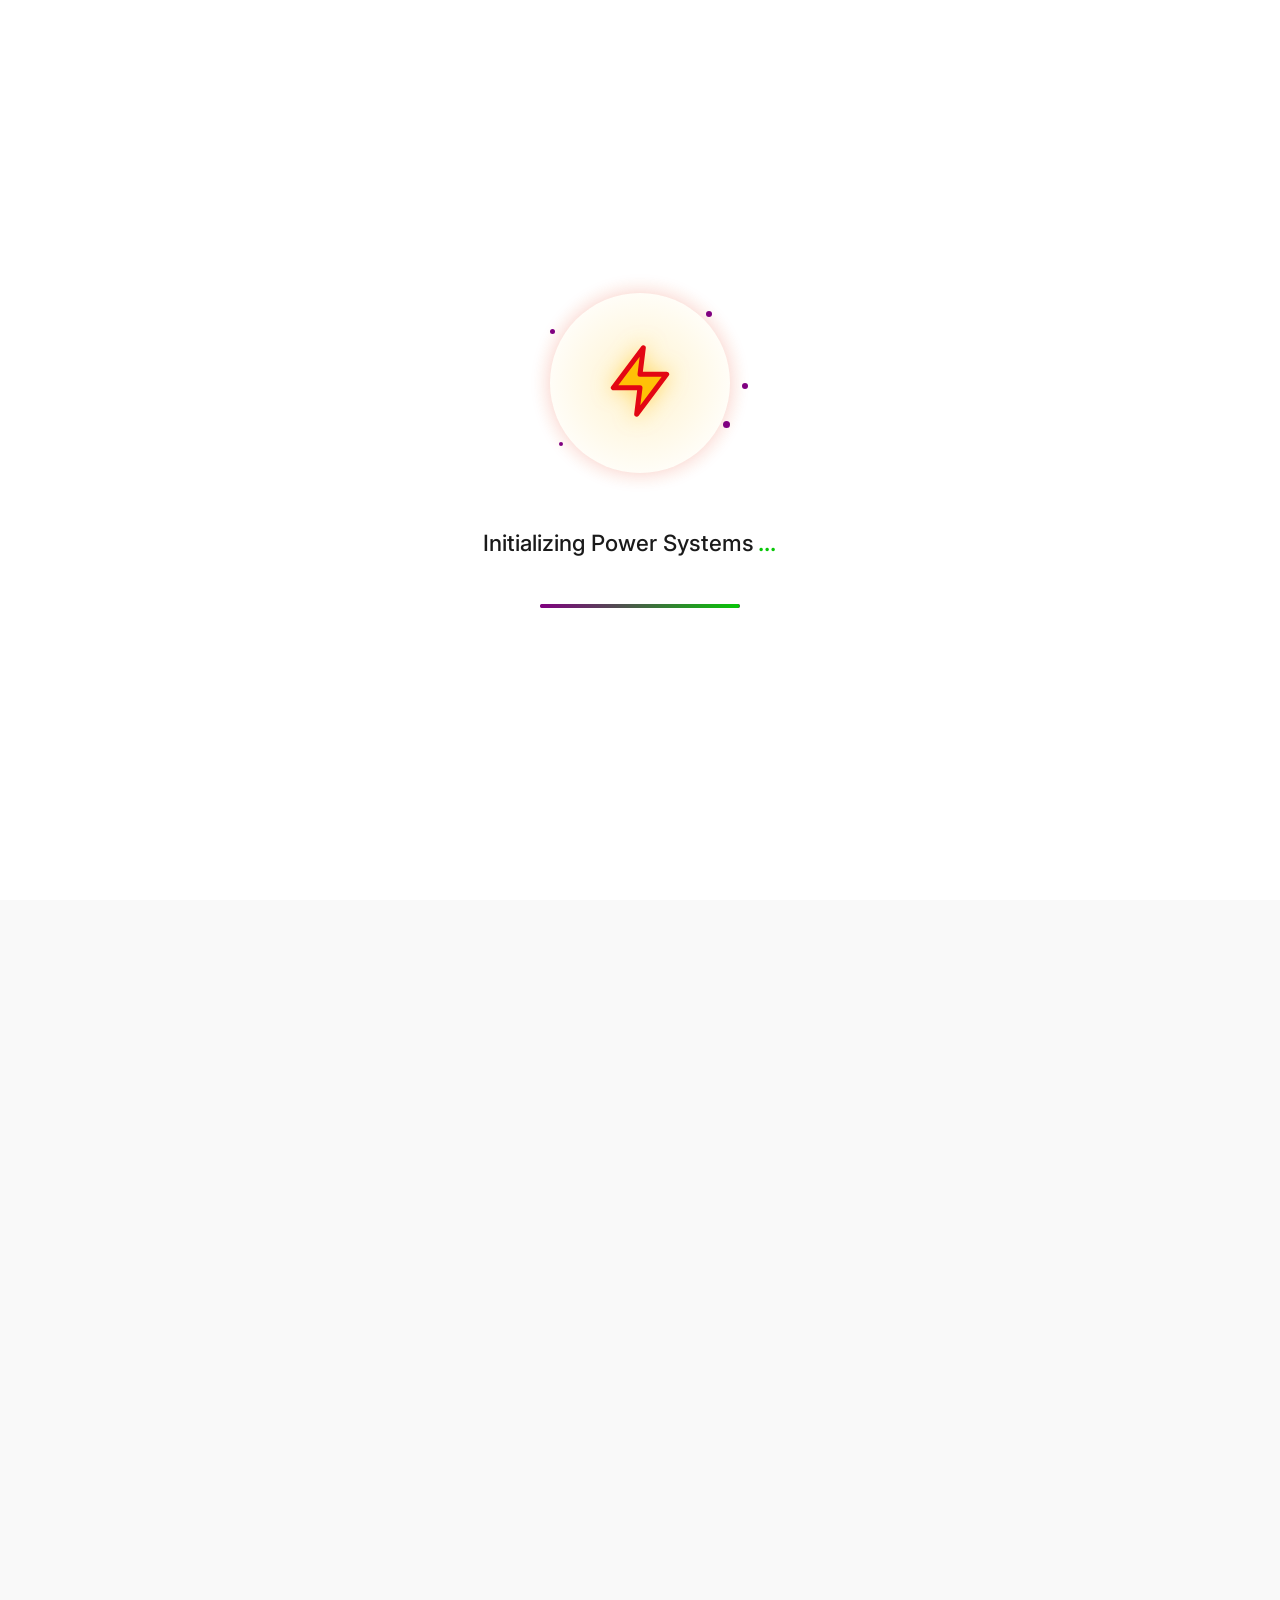
==== index.html @ 6fa242ed "Add files via upload" ====
<!DOCTYPE html>
<html lang="en">
<head>
  <meta charset="UTF-8">
  <meta name="viewport" content="width=device-width, initial-scale=1.0">
  <title>Sairam Power Tech · Advanced Navbar</title>
  <!-- Font Awesome (icons) & Google Fonts (optional but consistent) -->
  <link rel="stylesheet" href="https://cdnjs.cloudflare.com/ajax/libs/font-awesome/6.0.0-beta3/css/all.min.css">
  <link href="https://fonts.googleapis.com/css2?family=Inter:wght@400;500;600;700&display=swap" rel="stylesheet">
  <link rel="stylesheet" href="styless/navbar.css">
  <link rel="stylesheet" href="styless/hero.css">
  <link rel="stylesheet" href="styless/about.css">
  <link rel="stylesheet" href="styless/whychoose.css">
  <link rel="stylesheet" href="styless/testimonial.css">
  <link rel="stylesheet" href="styless/contact.css">
  <link rel="stylesheet" href="styless/footer.css">
</head>
<body>



    <!-- ===== PREMIUM ENERGY LOADING ANIMATION HTML ===== -->
<div class="spt-energy-loader" id="sptEnergyLoader">
  <div class="spt-loader-container">
    
    <!-- Circular Ring Animation -->
    <div class="spt-ring-container">
      <div class="spt-ring-outer"></div>
      <div class="spt-ring-inner"></div>
      <div class="spt-energy-pulse"></div>
      
      <!-- Lightning Bolt Icon -->
      <div class="spt-lightning-bolt">
        <svg width="60" height="60" viewBox="0 0 24 24" fill="none" xmlns="http://www.w3.org/2000/svg">
          <path d="M13 2L4 14H12L11 22L20 10H12L13 2Z" fill="#FFC107" stroke="#E30613" stroke-width="1.5" stroke-linejoin="round"/>
        </svg>
      </div>
      
      <!-- Energy Sparks -->
      <div class="spt-spark spt-spark-1"></div>
      <div class="spt-spark spt-spark-2"></div>
      <div class="spt-spark spt-spark-3"></div>
      <div class="spt-spark spt-spark-4"></div>
      <div class="spt-spark spt-spark-5"></div>
    </div>

    <!-- Loading Text with Dots Animation -->
    <div class="spt-loading-text">
      <span class="spt-text-static">Initializing Power Systems</span>
      <span class="spt-dots">...</span>
    </div>

    <!-- Energy Bar (Subtle) -->
    <div class="spt-energy-bar">
      <div class="spt-bar-fill"></div>
    </div>

  </div>
</div>

<!-- ===== MAIN WEBSITE CONTENT (Hidden initially) ===== -->
<div class="spt-main-content" id="sptMainContent" style="display: none;">

<style>
  /* ===== PREMIUM ENERGY LOADING ANIMATION CSS ===== */
.spt-energy-loader {
  --primary: #08c707;
  --accent: purple;
  --dark: #1A1A1A;
  --white: #FFFFFF;
  
  position: fixed;
  top: 0;
  left: 0;
  width: 100%;
  height: 100%;
  background-color: var(--white);
  z-index: 9999;
  display: flex;
  align-items: center;
  justify-content: center;
  transition: opacity 0.5s cubic-bezier(0.4, 0, 0.2, 1);
  font-family: 'Inter', 'Poppins', sans-serif;
}

.spt-energy-loader.fade-out {
  opacity: 0;
  pointer-events: none;
}

.spt-loader-container {
  display: flex;
  flex-direction: column;
  align-items: center;
  justify-content: center;
  gap: 2.5rem;
  max-width: 400px;
  padding: 2rem;
}

/* Ring Container */
.spt-ring-container {
  position: relative;
  width: 180px;
  height: 180px;
  display: flex;
  align-items: center;
  justify-content: center;
}

/* Outer Ring */
.spt-ring-outer {
  position: absolute;
  width: 100%;
  height: 100%;
  border: 4px solid transparent;
  border-top-color: var(--primary);
  border-right-color: var(--accent);
  border-radius: 50%;
  animation: sptRotate 2s linear infinite;
  box-shadow: 0 0 20px rgba(227, 6, 19, 0.2);
}

/* Inner Ring */
.spt-ring-inner {
  position: absolute;
  width: 70%;
  height: 70%;
  border: 3px solid transparent;
  border-bottom-color: var(--accent);
  border-left-color: var(--primary);
  border-radius: 50%;
  animation: sptRotateReverse 3s linear infinite;
  opacity: 0.7;
}

/* Energy Pulse */
.spt-energy-pulse {
  position: absolute;
  width: 120%;
  height: 120%;
  border-radius: 50%;
  background: radial-gradient(circle, rgba(255,193,7,0.2) 0%, transparent 70%);
  animation: sptPulse 2s ease-in-out infinite;
}

/* Lightning Bolt */
.spt-lightning-bolt {
  position: relative;
  z-index: 10;
  animation: sptGlow 1.5s ease-in-out infinite;
  filter: drop-shadow(0 0 10px rgba(255, 193, 7, 0.5));
}

.spt-lightning-bolt svg {
  width: 80px;
  height: 80px;
  animation: sptFloat 3s ease-in-out infinite;
}

/* Energy Sparks */
.spt-spark {
  position: absolute;
  width: 6px;
  height: 6px;
  background: purple;
  border-radius: 50%;
  box-shadow: purple;
  animation: sptSpark 2s ease-out infinite;
}

.spt-spark-1 {
  top: 10%;
  right: 10%;
  animation-delay: 0.2s;
}

.spt-spark-2 {
  bottom: 15%;
  left: 5%;
  animation-delay: 0.8s;
  width: 4px;
  height: 4px;
}

.spt-spark-3 {
  top: 20%;
  left: 0%;
  animation-delay: 1.2s;
  width: 5px;
  height: 5px;
}

.spt-spark-4 {
  bottom: 25%;
  right: 0%;
  animation-delay: 1.6s;
  width: 7px;
  height: 7px;
}

.spt-spark-5 {
  top: 50%;
  right: -10%;
  animation-delay: 2s;
}

/* Loading Text */
.spt-loading-text {
  font-size: 1.4rem;
  font-weight: 500;
  color: var(--dark);
  display: flex;
  align-items: center;
  gap: 4px;
  margin-top: 1rem;
}

.spt-text-static {
  color: var(--dark);
}

.spt-dots {
  display: inline-block;
  width: 40px;
  text-align: left;
  animation: sptDots 1.5s steps(4, end) infinite;
  color: var(--primary);
  font-weight: 600;
}

/* Energy Bar */
.spt-energy-bar {
  width: 200px;
  height: 4px;
  background: purple;
  border-radius: 4px;
  overflow: hidden;
  margin-top: 0.5rem;
}

.spt-bar-fill {
  width: 0%;
  height: 100%;
  background: linear-gradient(90deg, var(--accent), var(--primary));
  border-radius: 4px;
  animation: sptFillBar 3s ease-out forwards;
  box-shadow: 0 0 10px rgba(255, 193, 7, 0.5);
}

/* Animations */
@keyframes sptRotate {
  0% { transform: rotate(0deg); }
  100% { transform: rotate(360deg); }
}

@keyframes sptRotateReverse {
  0% { transform: rotate(0deg); }
  100% { transform: rotate(-360deg); }
}

@keyframes sptPulse {
  0%, 100% { 
    transform: scale(1);
    opacity: 0.3;
  }
  50% { 
    transform: scale(1.2);
    opacity: 0.6;
  }
}

@keyframes sptGlow {
  0%, 100% { 
    filter: drop-shadow(0 0 5px rgba(255, 193, 7, 0.3));
  }
  50% { 
    filter: drop-shadow(0 0 20px rgba(227, 6, 19, 0.5));
  }
}

@keyframes sptFloat {
  0%, 100% { transform: translateY(0); }
  50% { transform: translateY(-5px); }
}

@keyframes sptSpark {
  0% {
    transform: scale(0);
    opacity: 0;
  }
  50% {
    transform: scale(1.5);
    opacity: 1;
  }
  100% {
    transform: scale(2);
    opacity: 0;
  }
}

@keyframes sptDots {
  0%, 20% { content: '.'; opacity: 0.5; }
  40% { content: '..'; opacity: 0.7; }
  60%, 100% { content: '...'; opacity: 1; }
}

@keyframes sptFillBar {
  0% { width: 0%; }
  20% { width: 20%; }
  40% { width: 40%; }
  60% { width: 60%; }
  80% { width: 80%; }
  100% { width: 100%; }
}

/* Main Content */
.spt-main-content {
  opacity: 0;
  transition: opacity 0.5s ease;
}

.spt-main-content.visible {
  opacity: 1;
}

/* Responsive Design */
@media (max-width: 768px) {
  .spt-ring-container {
    width: 150px;
    height: 150px;
  }
  
  .spt-lightning-bolt svg {
    width: 60px;
    height: 60px;
  }
  
  .spt-loading-text {
    font-size: 1.2rem;
  }
  
  .spt-energy-bar {
    width: 180px;
  }
}

@media (max-width: 480px) {
  .spt-ring-container {
    width: 120px;
    height: 120px;
  }
  
  .spt-lightning-bolt svg {
    width: 50px;
    height: 50px;
  }
  
  .spt-loading-text {
    font-size: 1rem;
    flex-direction: column;
    gap: 2px;
  }
  
  .spt-energy-bar {
    width: 150px;
  }
  
  .spt-spark {
    transform: scale(0.8);
  }
}

/* Reduce motion if user prefers */
@media (prefers-reduced-motion: reduce) {
  .spt-ring-outer,
  .spt-ring-inner,
  .spt-energy-pulse,
  .spt-lightning-bolt,
  .spt-spark {
    animation: none;
  }
  
  .spt-bar-fill {
    width: 100%;
  }
}
</style>
<script>
  // ===== PREMIUM ENERGY LOADING ANIMATION JAVASCRIPT =====
(function() {
  'use strict';

  // Wait for DOM to be ready
  if (document.readyState === 'loading') {
    document.addEventListener('DOMContentLoaded', initEnergyLoader);
  } else {
    initEnergyLoader();
  }

  function initEnergyLoader() {
    const loader = document.getElementById('sptEnergyLoader');
    const mainContent = document.getElementById('sptMainContent');
    
    if (!loader || !mainContent) return;

    // Hide main content initially
    mainContent.style.display = 'block';
    mainContent.classList.remove('visible');

    // Loading duration in milliseconds
    const LOADING_DURATION = 3000; // 3 seconds

    // Animation end handler
    let loadingTimeout = setTimeout(() => {
      // Fade out loader
      loader.classList.add('fade-out');
      
      // Show main content
      mainContent.classList.add('visible');
      
      // Remove loader from DOM after animation completes
      setTimeout(() => {
        loader.style.display = 'none';
      }, 500); // Match CSS transition duration
      
    }, LOADING_DURATION);

    // Handle energy bar animation completion
    const energyBar = document.querySelector('.spt-bar-fill');
    if (energyBar) {
      energyBar.addEventListener('animationend', () => {
        // Optional: Add subtle completion effect
        const rings = document.querySelectorAll('.spt-ring-outer, .spt-ring-inner');
        rings.forEach(ring => {
          ring.style.borderColor = 'transparent';
        });
      });
    }

    // Preload any critical resources
    window.addEventListener('load', () => {
      // Ensure main content is ready
      console.log('Page fully loaded');
    });

    // Fallback for browsers that don't support animation events
    const fallbackTimer = setTimeout(() => {
      if (!loader.classList.contains('fade-out')) {
        loader.classList.add('fade-out');
        mainContent.classList.add('visible');
        setTimeout(() => {
          loader.style.display = 'none';
        }, 500);
      }
    }, LOADING_DURATION + 1000); // 4 second fallback

    // Clear fallback if animations complete normally
    setTimeout(() => {
      clearTimeout(fallbackTimer);
    }, LOADING_DURATION + 100);

    // Handle page visibility change
    document.addEventListener('visibilitychange', () => {
      if (document.hidden) {
        // Page hidden - pause animations
        loader.style.animationPlayState = 'paused';
      } else {
        // Page visible - resume animations
        loader.style.animationPlayState = 'running';
      }
    });

    // Touch device optimization
    const isTouchDevice = 'ontouchstart' in window || navigator.maxTouchPoints > 0;
    
    if (isTouchDevice) {
      // Ensure smooth performance on touch devices
      loader.style.willChange = 'opacity, transform';
      
      // Add touch event listeners for better interaction
      document.addEventListener('touchstart', () => {
        // Prevent any interference
      }, { passive: true });
    }

    // Optional: Add keyboard accessibility
    document.addEventListener('keydown', (e) => {
      // Allow escape key to skip loader (accessibility)
      if (e.key === 'Escape' && !loader.classList.contains('fade-out')) {
        clearTimeout(loadingTimeout);
        loader.classList.add('fade-out');
        mainContent.classList.add('visible');
        setTimeout(() => {
          loader.style.display = 'none';
        }, 500);
      }
    });

    // Log initialization
    console.log('Energy loader initialized with', LOADING_DURATION/1000, 'seconds duration');
  }
})();
</script>





<!-- STICKY NAVBAR (independent component) -->
<div class="navbar">
  <div class="nav-container">
    <!-- Logo -->
    <div class="logo">SAIRAM<span>POWER TECH</span>
     <img src="imagess/baba.png" alt="Sairam Power Tech Logo" class="logo-img"></div>

    <!-- Navigation links (desktop + mobile canvas) -->
    <ul class="nav-links" id="navLinks">
      <li><a href="index.html">Home</a></li>
      <li><a href="#about">About Us</a></li>
      
      <!-- Products dropdown (with icon) -->
      <li class="dropdown">
        <a href="#" id="productsToggle">
          Products <i class="fas fa-chevron-down" style="font-size:0.8rem; margin-left:5px;"></i>
        </a>
        <!-- dropdown menu -->
        <ul class="dropdown-menu" id="productsDropdown">
          <li><a href="inverter.html">Inverter</a></li>
         <li><a href="battery.html">Amaron Battery</a></li>
          <li><a href="battery.html">Exide Battery</a></li>
          <li><a href="solar.html">Solar System</a></li>
          <li><a href="ro.html">RO System</a></li>
           <li><a href="stabilizer.html">Stabilizer</a></li>
          <li><a href="watersoftner.html">Water Softner</a></li>
          <li><a href="solarwaterheater.html">Solar Water Heater</a></li>
        </ul>
      </li>

      <li><a href="#contact">Contact</a></li>
      <!-- Two Phone Numbers Container -->
<div class="nav-contact-numbers">
  <a href="tel:+917010161797" class="nav-phone">
    <i class="fas fa-phone-alt"></i> 7010161797
  </a>
  <a href="tel:+919841273780" class="nav-phone">
    <i class="fas fa-phone-alt"></i> 9841273780
  </a>
</div>
<style>
  /* Container for both phone numbers - Desktop */
.nav-contact-numbers {
  display: flex;
  align-items: center;
  gap: 12px;
  margin-left: 15px;
}

/* Individual phone number link styling */
.nav-phone {
  display: flex;
  align-items: center;
  gap: 6px;
  background: #8b5cf6;
  padding: 6px 12px;
  border-radius: 30px;
  color: white;
  text-decoration: none;
  font-size: 0.85rem;
  font-weight: 500;
  transition: all 0.3s ease;
  border: 1px solid #8b5cf6;
  white-space: nowrap;
}

.nav-phone i {
  font-size: 0.75rem;
}

.nav-phone:hover {
  background: #7c3aed;
  border-color: #7c3aed;
  transform: translateY(-2px);
  color: white;
}

/* Mobile responsive styling */
@media (max-width: 992px) {
  .nav-contact-numbers {
    display: none; /* Hide desktop version on mobile */
  }
  
  /* Mobile contact numbers - visible in hamburger menu */
  .mobile-contact-numbers {
    display: flex;
    flex-direction: column;
    gap: 12px;
    width: 100%;
    margin-top: 20px;
    margin-bottom: 10px;
    padding: 15px 20px;
    background: rgba(139, 92, 246, 0.1);
    border-radius: 12px;
  }
  
  .mobile-contact-numbers .nav-phone {
    background: #8b5cf6;
    color: white;
    justify-content: center;
    padding: 12px;
    width: 100%;
    border-radius: 40px;
    font-size: 1rem;
  }
  
  .mobile-contact-numbers .nav-phone i {
    font-size: 1rem;
  }
  
  .mobile-contact-numbers .nav-phone:hover {
    background: #7c3aed;
    transform: translateY(-2px);
  }
}

/* Optional: Adjust for very small screens */
@media (max-width: 1200px) and (min-width: 993px) {
  .nav-phone {
    padding: 5px 10px;
    font-size: 0.75rem;
  }
  
  .nav-contact-numbers {
    gap: 8px;
    margin-left: 10px;
  }
}
</style>

      <!-- optional mobile call button (hidden on desktop but visible inside mobile menu) 
           we can add it as last item for convenience, but we keep main call now separate -->
      <li class="mobile-call" style="margin-top:20px; border-bottom: none; width:100%;">
        <a href="tel:+919876543210" class="callnow-nav" style="background: var(--primary); color:white; justify-content:center; width:100%;">
          <i class="fas fa-phone-alt"></i> Call Now
        </a>
      </li>
    </ul>

    <!-- Desktop Call Now button (hidden inside mobile menu, but visible inline) -->
    <a href="tel:+919876543210" class="callnow-nav desktop-call"><i class="fas fa-phone-alt"></i> Call Now</a>

    <!-- Hamburger icon -->
    <div class="mobile-toggle" id="mobileToggle">
      <i class="fas fa-bars"></i>
    </div>
  </div>
</div>

<!-- Overlay (when mobile menu open) -->
<div class="nav-overlay" id="navOverlay"></div>






<style>
    @media (min-width: 1024px) {
  .spt-hero-container {
    margin-left: 70px;
  }
}
</style>

<!-- ===== HERO SECTION HTML (updated right side) ===== -->
<section class="spt-hero">
  <!-- floating decorative shapes behind card -->
  <div class="spt-shape spt-shape-1"></div>
  <div class="spt-shape spt-shape-2"></div>
  <div class="spt-shape spt-shape-3"></div>

  <div class="spt-hero-container">
    <!-- left content -->
    <div class="spt-hero-content">
      <h1 class="spt-hero-title">
        Reliable Power & <span class="spt-highlight">Pure Water</span> Solutions
      </h1>
      <p class="spt-hero-subtitle">
        Premium Inverters, Batteries, Solar Systems, RO Purifiers and Water Softeners with expert installation.
      </p>

      <!-- trust badges -->
      <div class="spt-trust-badges" >
        <div class="spt-badge"><span class="spt-check">✓</span> Certified Installation</div>
        <div class="spt-badge"><span class="spt-check">✓</span> Energy Efficient Systems</div>
        <div class="spt-badge"><span class="spt-check">✓</span> Trusted Local Service</div>
      </div>
      <style>
        /* ===== FIX FOR TRUST BADGES MOBILE ALIGNMENT ===== */

/* Mobile view fix */
@media (max-width: 600px) {
  .spt-trust-badges {
    display: flex;
    flex-direction: column;
    align-items: center; /* Center all badges */
    gap: 0.8rem;
    width: 100%;
    padding: 0 0.5rem;
  }
  
  .spt-badge {
    display: flex;
    align-items: center;
    justify-content: flex-center; /* Keep content left-aligned */
    gap: 0.8rem;
    width: 100%;
    font-size: 0.95rem;
    text-align: center;
    white-space: normal; /* Allow text to wrap if needed */
    line-height: 1.4;
  }
  
  .spt-check {
    display: inline-flex;
    align-items: center;
    justify-content: center;
    width: 22px;
    height: 22px;
    background: var(--accent, #FFC107);
    color: var(--dark, #1A1A1A);
    border-radius: 50%;
    font-size: 14px;
    font-weight: 700;
    flex-shrink: 0; /* Prevents icon from shrinking */
    margin-right: 0; /* Remove any default margin */
  }
}

/* Small mobile devices */
@media (max-width: 380px) {
  .spt-badge {
    font-size: 0.85rem;
    gap: 0.6rem;
  }
  
  .spt-check {
    width: 20px;
    height: 20px;
    font-size: 12px;
  }
}

/* Center alignment for tablet if needed */
@media (min-width: 601px) and (max-width: 900px) {
  .spt-trust-badges {
    justify-content: center;
  }
}
      </style>
<style>
@media (max-width:768px){
  #sptGetQuoteBtn{
    display:block;
    margin:0 auto;
  }
}
</style>
      <!-- single CTA button -->
      <button  class="spt-btn-quote" id="sptGetQuoteBtn">Get a Quote</button>
    </div>

    <!-- right side: floating product showcase card -->
    <div class="spt-product-showcase">
      <div class="spt-floating-card">
        <div class="spt-card-accent"></div>
        <h3 class="spt-card-title">Solutions We Provide</h3>
        
        <div class="spt-product-list">
          <!-- inverter -->
          <div class="spt-product-item">
            <div class="spt-item-icon"></div>
            <span class="spt-item-name">Inverter Systems</span>
          </div>
          <!-- battery -->
          <div class="spt-product-item">
            <div class="spt-item-icon"></div>
            <span class="spt-item-name">Battery Backup</span>
          </div>
          <!-- solar -->
          <div class="spt-product-item">
            <div class="spt-item-icon"></div>
            <span class="spt-item-name">Solar Power</span>
          </div>
          <!-- ro -->
          <div class="spt-product-item">
            <div class="spt-item-icon"></div>
            <span class="spt-item-name">RO Water Purifier</span>
          </div>
          <!-- softener -->
          <div class="spt-product-item">
  <div class="spt-item-icon">
   
  </div>
  <span class="spt-item-name">Water Softener</span>
</div>
        </div>
      </div>
    </div>
  </div>

  <!-- MODAL POPUP (unchanged, hidden by default) -->
  <div class="spt-modal-overlay" id="sptModalOverlay">
    <div class="spt-modal-content">
      <button class="spt-modal-close" id="sptCloseModalBtn">✕</button>
      <h3 class="spt-modal-title">Get a Quote</h3>
      <p class="spt-modal-sub">Fill details & we'll respond on WhatsApp</p>

      <form id="sptQuoteForm">
        <div class="spt-form-group">
          <label>Full Name</label>
          <input type="text" id="sptFullName" placeholder="Enter your full name">
          <div class="spt-error" id="sptNameError">Name is required</div>
        </div>

        <div class="spt-form-group">
          <label>Phone Number</label>
          <input type="tel" id="sptPhone" placeholder="10-digit mobile number">
          <div class="spt-error" id="sptPhoneError">Valid 10-digit number required</div>
        </div>

        <div class="spt-form-group">
          <label>Select Category</label>
          <select id="sptCategory">
            <option value="" selected disabled>-- Choose category --</option>
            <option value="power">Power Solutions</option>
            <option value="water">Water Solutions</option>
          </select>
        </div>

        <div class="spt-form-group" id="sptProductGroup" style="display: none;">
          <label>Select Product</label>
          <div class="spt-product-options" id="sptProductOptions"></div>
          <div class="spt-error" id="sptProductError">Please select a product</div>
        </div>

        <button type="submit" class="spt-btn-submit">Submit & WhatsApp</button>
      </form>
    </div>
  </div>
</section>




<style>
    @media (min-width: 1024px) {
  #about{
    margin-top: -50px;
  }
}
</style>

<!-- Premium About Us Section with Image and Fixed Stats -->
<section class="spt-about" id="about">
  <div class="spt-about-container">
    
    <!-- Section header -->
    <div class="spt-section-header">
      <h2 class="spt-section-title">About Sairam Power Tech</h2>
      <p class="spt-section-subtitle">Delivering reliable power backup and water purification solutions for homes and businesses.</p>
    </div>

    <!-- Two column layout -->
    <div class="spt-about-grid">
      
      <!-- LEFT COLUMN: Image panel -->
      <div class="spt-about-visual">
        <div class="spt-image-panel">
          <!-- Main image -->
          <img src="https://lh3.googleusercontent.com/gps-cs-s/AHVAweodDRBkqwmf_yaljsrScVZy1FU1zjcULuaIpmYFV0OHikuJPCNsB7DnMROg1SiTfZS-Vatkb4pOR0ZWHH_LbLBGaalL7EE9F1jhPGiYjcX6tY40u7EOg8VPYv27M2Zhtvn43JTy=s1360-w1360-h1020-rw" 
               alt="Sairam Power Tech - Solar panels and battery systems" 
               class="spt-about-image">
          
          <!-- Floating energy shapes behind image -->
          <div class="spt-energy-shape spt-shape-1"></div>
          <div class="spt-energy-shape spt-shape-2"></div>
          <div class="spt-energy-shape spt-shape-3"></div>
          
          <!-- Gradient overlay for depth -->
          <div class="spt-visual-gradient"></div>
        </div>
      </div>
      
      <!-- RIGHT COLUMN: Content -->
      <div class="spt-about-content">
        <span class="spt-about-label">Who We Are</span>
        <h3 class="spt-about-heading">Reliable Energy & Water Solutions Experts</h3>
        <p class="spt-about-description">
          Sairam Power Tech is dedicated to providing reliable power backup and water purification solutions for modern homes and businesses. With expertise in inverter systems, batteries, solar energy, and advanced water treatment solutions, we help customers achieve energy efficiency and safe water access.
        </p>
        
        <!-- Achievement stats cards with yellow border -->
        <div class="spt-stats-grid">
          
          <!-- Stat 1: Years Experience -->
          <div class="spt-stat-card">
            <div class="spt-stat-icon"></div>
            <div class="spt-stat-content">
              <div class="spt-stat-number" data-target="10">0</div>
              <div class="spt-stat-label">Years Experience</div>
            </div>
          </div>
          
          <!-- Stat 2: Installations -->
          <div class="spt-stat-card">
            <div class="spt-stat-icon"></div>
            <div class="spt-stat-content">
              <div class="spt-stat-number" data-target="500">0</div>
              <div class="spt-stat-label">Installations</div>
            </div>
          </div>
          
          <!-- Stat 3: Happy Customers -->
          <div class="spt-stat-card">
            <div class="spt-stat-icon"></div>
            <div class="spt-stat-content">
              <div class="spt-stat-number" data-target="300">0</div>
              <div class="spt-stat-label">Happy Customers</div>
            </div>
          </div>
          
          <!-- Stat 4: 24/7 Support -->
          <div class="spt-stat-card">
            <div class="spt-stat-icon"></div>
            <div class="spt-stat-content">
              <div class="spt-stat-number" data-target="247">24/7</div>
              <div class="spt-stat-label">Support</div>
            </div>
          </div>
          
        </div>
      </div>
    </div>
  </div>
</section>


<style>
    @media (min-width: 1024px) {
  #whychoose{
    margin-top: -60px;
  }
}
</style>
<!-- Premium Why Choose Us Section -->
<section class="spt-why-choose" id="whychoose">
  <div class="spt-why-container">
    
    <!-- Section header -->
    <div class="spt-why-header">
      <h2 class="spt-why-title">Why Choose Sairam Power Tech</h2>
      <p class="spt-why-subtitle">Reliable power backup and water purification solutions delivered with professional service and trusted expertise.</p>
    </div>

    <!-- Features grid -->
    <div class="spt-features-grid">
      
      <!-- Feature 1: Certified Technicians -->
      <div class="spt-feature-card">
        <div class="spt-card-accent"></div>
        <div class="spt-icon-wrapper">
          <img src="imagess/certified.png" 
               alt="Certified Technicians" 
               class="spt-feature-img">
        </div>
        <h3 class="spt-feature-title">Certified Technicians</h3>
        <p class="spt-feature-desc">Professional installation and expert support from trained technicians.</p>
      </div>

      <!-- Feature 2: High Quality Products -->
      <div class="spt-feature-card">
        <div class="spt-card-accent"></div>
        <div class="spt-icon-wrapper">
          <img src="imagess/high quality.png" 
               alt="High Quality Products" 
               class="spt-feature-img">
        </div>
        <h3 class="spt-feature-title">High Quality Products</h3>
        <p class="spt-feature-desc">We provide trusted and durable inverter, battery, and water purification systems.</p>
      </div>

      <!-- Feature 3: Affordable Pricing -->
      <div class="spt-feature-card">
        <div class="spt-card-accent"></div>
        <div class="spt-icon-wrapper">
          <img src="imagess/affordable.png" 
               alt="Affordable Pricing" 
               class="spt-feature-img">
        </div>
        <h3 class="spt-feature-title">Affordable Pricing</h3>
        <p class="spt-feature-desc">Cost-effective solutions designed for homes and businesses.</p>
      </div>

      <!-- Feature 4: Quick Installation -->
      <div class="spt-feature-card">
        <div class="spt-card-accent"></div>
        <div class="spt-icon-wrapper">
          <img src="imagess/quick.png" 
               alt="Quick Installation" 
               class="spt-feature-img">
        </div>
        <h3 class="spt-feature-title">Quick Installation</h3>
        <p class="spt-feature-desc">Fast and reliable installation with minimal downtime.</p>
      </div>

      <!-- Feature 5: Energy Efficient Systems -->
      <div class="spt-feature-card">
        <div class="spt-card-accent"></div>
        <div class="spt-icon-wrapper">
          <img src="https://cdn-icons-png.flaticon.com/512/2135/2135866.png" 
               alt="Energy Efficient Systems" 
               class="spt-feature-img">
        </div>
        <h3 class="spt-feature-title">Energy Efficient Systems</h3>
        <p class="spt-feature-desc">Smart energy solutions that reduce electricity consumption.</p>
      </div>

      <!-- Feature 6: Reliable After-Sales Support -->
      <div class="spt-feature-card">
        <div class="spt-card-accent"></div>
        <div class="spt-icon-wrapper">
          <img src="imagess/technical-support.png" 
               alt="Reliable After-Sales Support" 
               class="spt-feature-img">
              
        </div>
        <h3 class="spt-feature-title">Reliable After-Sales Support</h3>
        <p class="spt-feature-desc">Dedicated customer service and maintenance support.</p>
      </div>

    </div>
  </div>
</section>


<style>
    @media (min-width: 1024px) {
  #testimonial{
    margin-top: -80px;
  }
}
</style>

<!-- Premium Testimonial Section with Carousel -->
<section class="spt-testimonials"  id="testimonial">
  <div class="spt-testimonials-container">
    
    <!-- Section header -->
    <div class="spt-testimonials-header">
      <h2 class="spt-testimonials-title">Customer Testimonials</h2>
      <p class="spt-testimonials-subtitle">See what our happy customers say about our power and water solutions.</p>
    </div>

    <!-- Testimonial Carousel -->
    <div class="spt-carousel-container">
      <!-- Carousel track -->
      <div class="spt-carousel-track" id="testimonialTrack">
        
        <!-- Testimonial 1 -->
        <div class="spt-testimonial-card">
          <div class="spt-quote-icon">❝</div>
          <div class="spt-customer-profile">
            <div class="spt-customer-image" style="background-image: url('https://randomuser.me/api/portraits/men/32.jpg');"></div>
            <div class="spt-customer-info">
              <h4 class="spt-customer-name">Ravi Kumar</h4>
              <div class="spt-rating">
                <span class="spt-star">★</span>
                <span class="spt-star">★</span>
                <span class="spt-star">★</span>
                <span class="spt-star">★</span>
                <span class="spt-star">★</span>
              </div>
            </div>
          </div>
          <p class="spt-testimonial-text">"Excellent service. Installed inverter system quickly and professionally. Very happy with the support team."</p>
        </div>

        <!-- Testimonial 2 -->
        <div class="spt-testimonial-card">
          <div class="spt-quote-icon">❝</div>
          <div class="spt-customer-profile">
            <div class="spt-customer-image" style="background-image: url('https://randomuser.me/api/portraits/women/44.jpg');"></div>
            <div class="spt-customer-info">
              <h4 class="spt-customer-name">Priya Sharma</h4>
              <div class="spt-rating">
                <span class="spt-star">★</span>
                <span class="spt-star">★</span>
                <span class="spt-star">★</span>
                <span class="spt-star">★</span>
                <span class="spt-star">★</span>
              </div>
            </div>
          </div>
          <p class="spt-testimonial-text">"Very reliable solar installation and great customer support. My electricity bills have reduced significantly."</p>
        </div>

        <!-- Testimonial 3 -->
        <div class="spt-testimonial-card">
          <div class="spt-quote-icon">❝</div>
          <div class="spt-customer-profile">
            <div class="spt-customer-image" style="background-image: url('https://randomuser.me/api/portraits/men/75.jpg');"></div>
            <div class="spt-customer-info">
              <h4 class="spt-customer-name">Arun Prakash</h4>
              <div class="spt-rating">
                <span class="spt-star">★</span>
                <span class="spt-star">★</span>
                <span class="spt-star">★</span>
                <span class="spt-star">★</span>
                <span class="spt-star">★</span>
              </div>
            </div>
          </div>
          <p class="spt-testimonial-text">"High-quality RO system and smooth installation experience. The water tastes amazing and customer service is top notch."</p>
        </div>

        <!-- Testimonial 4 -->
        <div class="spt-testimonial-card">
          <div class="spt-quote-icon">❝</div>
          <div class="spt-customer-profile">
            <div class="spt-customer-image" style="background-image: url('https://randomuser.me/api/portraits/women/68.jpg');"></div>
            <div class="spt-customer-info">
              <h4 class="spt-customer-name">Meena Lakshmi</h4>
              <div class="spt-rating">
                <span class="spt-star">★</span>
                <span class="spt-star">★</span>
                <span class="spt-star">★</span>
                <span class="spt-star">★</span>
                <span class="spt-star">★</span>
              </div>
            </div>
          </div>
          <p class="spt-testimonial-text">"Professional technicians and affordable pricing. They installed our water softener and the difference is noticeable immediately."</p>
        </div>

        <!-- Testimonial 5 -->
        <div class="spt-testimonial-card">
          <div class="spt-quote-icon">❝</div>
          <div class="spt-customer-profile">
            <div class="spt-customer-image" style="background-image: url('https://randomuser.me/api/portraits/men/22.jpg');"></div>
            <div class="spt-customer-info">
              <h4 class="spt-customer-name">Karthik R</h4>
              <div class="spt-rating">
                <span class="spt-star">★</span>
                <span class="spt-star">★</span>
                <span class="spt-star">★</span>
                <span class="spt-star">★</span>
                <span class="spt-star">★</span>
              </div>
            </div>
          </div>
          <p class="spt-testimonial-text">"Highly recommended for inverter and battery solutions. They provided the perfect backup solution for my home office."</p>
        </div>
      </div>

      <!-- Navigation Arrows -->
      <button class="spt-carousel-arrow spt-arrow-left" id="prevArrow">
        <svg width="24" height="24" viewBox="0 0 24 24" fill="none" stroke="currentColor" stroke-width="2">
          <path d="M15 18l-6-6 6-6" stroke-linecap="round"/>
        </svg>
      </button>
      <button class="spt-carousel-arrow spt-arrow-right" id="nextArrow">
        <svg width="24" height="24" viewBox="0 0 24 24" fill="none" stroke="currentColor" stroke-width="2">
          <path d="M9 18l6-6-6-6" stroke-linecap="round"/>
        </svg>
      </button>

      <!-- Dot Indicators -->
      <div class="spt-carousel-dots" id="carouselDots">
        <span class="spt-dot active" data-index="0"></span>
        <span class="spt-dot" data-index="1"></span>
        <span class="spt-dot" data-index="2"></span>
        <span class="spt-dot" data-index="3"></span>
        <span class="spt-dot" data-index="4"></span>
      </div>
    </div>
  </div>
</section>




<style>
  /* ===== PREMIUM TESTIMONIAL CAROUSEL CSS ===== */
.spt-testimonials {
  --primary: #8A2BE2; /* changed from red to purple */
  --accent: #08c707; /* changed from yellow to green */
  --dark: #1A1A1A;
  --white: #FFFFFF;
  --light-bg: #F7F7F7;
  --shadow: 0 15px 35px -8px rgba(0, 0, 0, 0.08);
  --shadow-hover: 0 25px 45px -12px rgba(138, 43, 226, 0.12);
  --transition: all 0.4s cubic-bezier(0.4, 0, 0.2, 1);
  
  background-color: var(--light-bg);
  padding: 5rem 1.5rem;
  font-family: 'Inter', 'Poppins', sans-serif;
  overflow: hidden;
  position: relative;
}

.spt-testimonials-container {
  max-width: 1280px;
  margin: 0 auto;
}

/* Section header */
.spt-testimonials-header {
  text-align: center;
  margin-bottom: 3rem;
}

.spt-testimonials-title {
  font-size: clamp(2rem, 4vw, 2.8rem);
  font-weight: 700;
  color: var(--dark);
  margin-bottom: 1rem;
  line-height: 1.2;
  position: relative;
  display: inline-block;
}

.spt-testimonials-title::after {
  content: '';
  position: absolute;
  bottom: -10px;
  left: 50%;
  transform: translateX(-50%);
  width: 80px;
  height: 4px;
  background: var(--primary);
  border-radius: 4px;
}

.spt-testimonials-subtitle {
  font-size: 1.1rem;
  color: #4a5568;
  max-width: 600px;
  margin: 1.2rem auto 0;
  line-height: 1.6;
}

/* Carousel wrapper */
.spt-carousel-wrapper {
  position: relative;
  max-width: 1200px;
  margin: 0 auto;
}

/* Carousel container */
.spt-carousel-container {
  position: relative;
  overflow: hidden;
  padding: 1rem 0 2rem;
  margin: 0 -0.5rem;
}

/* Carousel track */
.spt-carousel-track {
  display: flex;
  transition: transform 0.5s ease-in-out;
  gap: 1.5rem;
  padding: 0 0.5rem;
}

/* Testimonial card */
.spt-testimonial-card {
  flex: 0 0 calc((100% - 3rem) / 3);
  background: var(--white);
  border-radius: 28px;
  padding: 2rem 1.5rem;
  box-shadow: var(--shadow);
  transition: var(--transition);
  position: relative;
  border: 1px solid rgba(0, 0, 0, 0.02);
  opacity: 0;
  transform: translateY(20px);
  animation: sptCardFadeIn 0.6s ease-out forwards;
}

.spt-testimonial-card:hover {
  transform: translateY(-5px);
  box-shadow: var(--shadow-hover);
}

/* Card animation delays */
.spt-testimonial-card:nth-child(1) { animation-delay: 0.1s; }
.spt-testimonial-card:nth-child(2) { animation-delay: 0.2s; }
.spt-testimonial-card:nth-child(3) { animation-delay: 0.3s; }
.spt-testimonial-card:nth-child(4) { animation-delay: 0.4s; }
.spt-testimonial-card:nth-child(5) { animation-delay: 0.5s; }
.spt-testimonial-card:nth-child(6) { animation-delay: 0.6s; }

/* Quote icon */
.spt-quote-icon {
  font-size: 4rem;
  line-height: 1;
  color: var(--accent);
  opacity: 0.2;
  margin-bottom: 0.5rem;
  font-family: serif;
  font-weight: 700;
}

/* Customer profile */
.spt-customer-profile {
  display: flex;
  align-items: center;
  gap: 1rem;
  margin-bottom: 1rem;
}

.spt-customer-avatar {
  width: 60px;
  height: 60px;
  border-radius: 50%;
  overflow: hidden;
  border: 3px solid var(--accent);
  transition: var(--transition);
  flex-shrink: 0;
}

.spt-customer-avatar img {
  width: 100%;
  height: 100%;
  object-fit: cover;
}

.spt-testimonial-card:hover .spt-customer-avatar {
  border-color: var(--primary);
  transform: scale(1.05);
}

.spt-customer-info {
  flex: 1;
}

.spt-customer-name {
  font-size: 1.2rem;
  font-weight: 700;
  color: var(--dark);
  margin-bottom: 0.3rem;
}

/* Rating stars */
.spt-rating {
  display: flex;
  gap: 2px;
}

.spt-star {
  color: #ddd;
  font-size: 1.1rem;
  transition: var(--transition);
}

/* All stars get accent color */
.spt-star {
  color: var(--accent);
}

/* Testimonial text */
.spt-testimonial-text {
  font-size: 0.95rem;
  color: #4a5568;
  line-height: 1.7;
  margin: 0;
  font-style: italic;
}

/* Navigation arrows */
.spt-carousel-arrow {
  position: absolute;
  top: 50%;
  transform: translateY(-50%);
  width: 44px;
  height: 44px;
  border-radius: 50%;
  background: var(--white);
  border: none;
  box-shadow: 0 5px 15px rgba(0, 0, 0, 0.1);
  cursor: pointer;
  display: flex;
  align-items: center;
  justify-content: center;
  transition: var(--transition);
  z-index: 10;
  color: var(--dark);
}

.spt-carousel-arrow:hover {
  background: var(--primary);
  color: white;
  transform: translateY(-50%) scale(1.1);
  box-shadow: 0 8px 20px rgba(138, 43, 226, 0.3);
}

.spt-arrow-left {
  left: -10px;
}

.spt-arrow-right {
  right: -10px;
}

/* Dot indicators */
.spt-carousel-dots {
  display: flex;
  justify-content: center;
  gap: 10px;
  margin-top: 1.5rem;
}

.spt-dot {
  width: 12px;
  height: 12px;
  border-radius: 50%;
  background: #ccc;
  cursor: pointer;
  transition: var(--transition);
}

.spt-dot.active {
  background: var(--primary);
  transform: scale(1.3);
  width: 24px;
  border-radius: 20px;
}

.spt-dot:hover {
  background: var(--accent);
}

/* Animation */
@keyframes sptCardFadeIn {
  to {
    opacity: 1;
    transform: translateY(0);
  }
}

/* Responsive */

/* Desktop - slight reduction */
@media (min-width: 993px) and (max-width: 1200px) {
  .spt-testimonials {
    padding: 4rem 1.5rem;
  }
  
  .spt-testimonials-header {
    margin-bottom: 2.5rem;
  }
}

/* Tablet: 2 cards visible */
@media (max-width: 992px) {
  .spt-testimonials {
    padding: 4rem 1.2rem;
  }
  
  .spt-testimonials-header {
    margin-bottom: 2.5rem;
  }
  
  .spt-testimonial-card {
    flex: 0 0 calc((100% - 1.5rem) / 2);
  }
  
  .spt-carousel-arrow {
    width: 40px;
    height: 40px;
  }
  
  .spt-arrow-left {
    left: -5px;
  }
  
  .spt-arrow-right {
    right: -5px;
  }
  
  .spt-testimonials-title {
    font-size: 2.2rem;
  }
}

/* Mobile: 1 card visible */
@media (max-width: 768px) {
  .spt-testimonials {
    padding: 3rem 1rem;
  }
  
  .spt-testimonials-title {
    font-size: 2rem;
  }
  
  .spt-testimonials-title::after {
    width: 60px;
    height: 3px;
    bottom: -8px;
  }
  
  .spt-testimonials-subtitle {
    font-size: 1rem;
    padding: 0 1rem;
    margin-top: 1rem;
  }
  
  .spt-testimonial-card {
    flex: 0 0 100%;
    padding: 1.8rem 1.2rem;
  }
  
  .spt-carousel-arrow {
    width: 36px;
    height: 36px;
    background: rgba(255, 255, 255, 0.9);
  }
  
  .spt-arrow-left {
    left: 0;
  }
  
  .spt-arrow-right {
    right: 0;
  }
  
  .spt-customer-name {
    font-size: 1.1rem;
  }
  
  .spt-testimonial-text {
    font-size: 0.9rem;
  }
}

/* Small Mobile */
@media (max-width: 480px) {
  .spt-testimonials {
    padding: 2.5rem 0.8rem;
  }
  
  .spt-testimonials-title {
    font-size: 1.8rem;
  }
  
  .spt-testimonials-subtitle {
    font-size: 0.95rem;
  }
  
  .spt-testimonial-card {
    padding: 1.5rem 1rem;
    border-radius: 24px;
  }
  
  .spt-quote-icon {
    font-size: 3rem;
  }
  
  .spt-customer-avatar {
    width: 50px;
    height: 50px;
    border-width: 2px;
  }
  
  .spt-customer-name {
    font-size: 1rem;
  }
  
  .spt-star {
    font-size: 1rem;
  }
  
  .spt-testimonial-text {
    font-size: 0.85rem;
    line-height: 1.6;
  }
  
  .spt-carousel-arrow {
    width: 32px;
    height: 32px;
  }
  
  .spt-carousel-arrow svg {
    width: 18px;
    height: 18px;
  }
  
  .spt-carousel-dots {
    margin-top: 1rem;
  }
  
  .spt-dot.active {
    width: 20px;
  }
}

/* Very Small Mobile */
@media (max-width: 360px) {
  .spt-testimonials-title {
    font-size: 1.6rem;
  }
  
  .spt-customer-profile {
    gap: 0.8rem;
  }
  
  .spt-customer-avatar {
    width: 45px;
    height: 45px;
  }
  
  .spt-testimonial-text {
    font-size: 0.8rem;
  }
}

/* Touch device optimizations */
@media (hover: hover) {
  .spt-testimonial-card:hover {
    transform: translateY(-5px);
  }
}
</style>
<script>
(function() {
  'use strict';

  if (document.readyState === 'loading') {
    document.addEventListener('DOMContentLoaded', initTestimonialCarousel);
  } else {
    initTestimonialCarousel();
  }

  function initTestimonialCarousel() {
    const track = document.getElementById('testimonialTrack');
    const prevArrow = document.getElementById('prevArrow');
    const nextArrow = document.getElementById('nextArrow');
    const dots = document.querySelectorAll('.spt-dot');
    const originalCards = Array.from(document.querySelectorAll('.spt-testimonial-card'));
    
    if (!track || !originalCards.length) return;

    let cardsPerView = getCardsPerView();
    let currentIndex = cardsPerView; // Start at the first real card (after clones)
    let isTransitioning = false;
    let autoScrollInterval;

    // 1. CLONING LOGIC for Infinite Loop
    const lastClones = originalCards.slice(-cardsPerView).map(card => card.cloneNode(true));
    const firstClones = originalCards.slice(0, cardsPerView).map(card => card.cloneNode(true));

    // Add clones to DOM
    lastClones.reverse().forEach(clone => track.insertBefore(clone, track.firstChild));
    firstClones.forEach(clone => track.appendChild(clone));

    const allCards = Array.from(track.querySelectorAll('.spt-testimonial-card'));

    function getCardsPerView() {
      if (window.innerWidth <= 768) return 1;
      if (window.innerWidth <= 992) return 2;
      return 3;
    }

    function getCardWidth() {
      const cardStyle = window.getComputedStyle(allCards[0]);
      const gap = parseInt(cardStyle.marginRight) || 24; 
      return allCards[0].offsetWidth + gap;
    }

    function updateCarousel(animate = true) {
      const cardWidth = getCardWidth();
      track.style.transition = animate ? 'transform 0.5s ease-in-out' : 'none';
      track.style.transform = `translateX(-${currentIndex * cardWidth}px)`;
      updateDots();
    }

    function updateDots() {
      if (!dots.length) return;
      // Adjust index for dots since we have clones at the start
      let dotIndex = currentIndex - cardsPerView;
      if (dotIndex >= originalCards.length) dotIndex = 0;
      if (dotIndex < 0) dotIndex = originalCards.length - 1;

      dots.forEach((dot, i) => {
        dot.classList.toggle('active', i === dotIndex);
      });
    }

    // Handle the "Infinite" jump
    track.addEventListener('transitionend', () => {
      isTransitioning = false;
      
      // If we are on the end clones, jump to real first card
      if (currentIndex >= allCards.length - cardsPerView) {
        currentIndex = cardsPerView;
        updateCarousel(false);
      }
      // If we are on the start clones, jump to real last card
      if (currentIndex < cardsPerView) {
        currentIndex = allCards.length - (cardsPerView * 2) + (currentIndex);
        updateCarousel(false);
      }
    });

    function nextSlide() {
      if (isTransitioning) return;
      isTransitioning = true;
      currentIndex++;
      updateCarousel(true);
    }

    function prevSlide() {
      if (isTransitioning) return;
      isTransitioning = true;
      currentIndex--;
      updateCarousel(true);
    }

    // Event Listeners
    if(nextArrow) nextArrow.addEventListener('click', (e) => {
      e.preventDefault();
      nextSlide();
      resetAutoScroll();
    });

    if(prevArrow) prevArrow.addEventListener('click', (e) => {
      e.preventDefault();
      prevSlide();
      resetAutoScroll();
    });

    dots.forEach((dot, i) => {
      dot.addEventListener('click', () => {
        if (isTransitioning) return;
        currentIndex = i + cardsPerView;
        updateCarousel(true);
        resetAutoScroll();
      });
    });

    function startAutoScroll() {
      autoScrollInterval = setInterval(nextSlide, 3000);
    }

    function resetAutoScroll() {
      clearInterval(autoScrollInterval);
      startAutoScroll();
    }

    // Initial Position
    updateCarousel(false);
    startAutoScroll();

    // Resize handling
    window.addEventListener('resize', () => {
      const newCardsPerView = getCardsPerView();
      if (newCardsPerView !== cardsPerView) {
          location.reload(); // Re-calculating clones on resize is safest via reload
      }
      updateCarousel(false);
    });
  }
})();
</script>



<style>
    @media (min-width: 1024px) {
  #contact{
    margin-top: -80px;
  }
}
</style>
<!-- NEW SIMPLE CONTACT FORM WITH ALTERNATE CONTACT INFO -->
<section class="spt-contact" id="contact">
  <div class="spt-contact-container">
    
    <div class="spt-contact-header">
      <h2 class="spt-contact-title">Contact Us</h2>
      <p class="spt-contact-subtitle">Get in touch with us for reliable power backup and water purification solutions.</p>
    </div>

    <div class="spt-contact-grid">
      
      <!-- LEFT SIDE: Map -->
      <div class="spt-map-wrapper">
        <div class="spt-map-container" id="sptMapContainer">
          <iframe 
            src="https://www.google.com/maps/embed?pb=!1m18!1m12!1m3!1d3887.976534584172!2d80.133958!3d12.979210999999999!2m3!1f0!2f0!3f0!3m2!1i1024!2i768!4f13.1!3m3!1m2!1s0x3a52607e9018742f%3A0x40e6d6238577d40b!2sSAIRAM%20POWER%20TECH%20(Inverter%20Battery%20Store)!5e0!3m2!1sen!2sin!4v1741876500000!5m2!1sen!2sin" 
            style="border:0;" 
            allowfullscreen="" 
            loading="lazy" 
            title="Sairam Power Tech"
            class="spt-map-iframe"></iframe>
          <div class="spt-map-overlay">
            <span class="spt-map-directions">Click to get directions</span>
          </div>
        </div>
      </div>
      
      <!-- RIGHT SIDE: Form with Alternative Contact -->
      <div class="spt-form-card">
        <h3 class="spt-form-title">Send us a Message</h3>
        <p class="spt-form-subtitle">We'll respond within 24 hours</p>
        
        <form id="newSimpleForm" onsubmit="return sendWhatsApp()">
          <!-- Name -->
          <div class="spt-form-group">
            <label class="spt-form-label">Full Name</label>
            <input type="text" id="newName" class="spt-form-input" placeholder="Enter your full name">
          </div>
          
          <!-- Phone -->
          <div class="spt-form-group">
            <label class="spt-form-label">Phone Number</label>
            <input type="text" id="newPhone" class="spt-form-input" placeholder="10-digit mobile number">
          </div>
          
          <!-- Service -->
          <div class="spt-form-group">
            <label class="spt-form-label">Service Required</label>
            <select id="newService" class="spt-form-select">
              <option value="" disabled selected>Select a service</option>
              <option value="Inverter">Inverter</option>
              <option value="Battery">Battery</option>
              <option value="Solar System">Solar System</option>
              <option value="RO Water Purifier">RO Water Purifier</option>
              <option value="Water Softener">Water Softener</option>
            </select>
          </div>
          
          <!-- Message -->
          <div class="spt-form-group">
            <label class="spt-form-label">Message (Optional)</label>
            <textarea id="newMessage" class="spt-form-textarea" rows="2" placeholder="Tell us about your requirement..."></textarea>
          </div>
          
          <!-- Submit -->
          <button type="submit" class="spt-submit-btn" id="newSubmitBtn">
            <span>Send Message</span>
            <svg width="18" height="18" viewBox="0 0 24 24" fill="none" stroke="currentColor" stroke-width="2" class="spt-btn-icon">
              <path d="M22 2L11 13M22 2l-7 20-4-9-9-4 20-7z" stroke-linecap="round" stroke-linejoin="round"/>
            </svg>
          </button>
        </form>
        
        <!-- Alternative Contact Info - ADDED BACK -->
        <div class="spt-alternative-contact">
          <p class="spt-alternative-text">Or reach us directly:</p>
          <div class="spt-contact-info">
            <div class="spt-contact-item">
              <span class="spt-contact-icon">📞</span>
              <a href="tel:+919841273780" class="spt-contact-link">+91 98412 73780</a>
            </div>
            <div class="spt-contact-item">
              <span class="spt-contact-icon">✉️</span>
              <a href="mailto:info@sairampowertech.com" class="spt-contact-link">info@sairampowertech.com</a>
            </div>
            <div class="spt-contact-item">
              <span class="spt-contact-icon">📍</span>
              <span class="spt-contact-text">49, Pozhichalur, First Main Rd, Pammal, Chennai - 600075</span>
            </div>
          </div>
        </div>
      </div>
    </div>
  </div>
</section>

<!-- Premium Footer Section -->
<footer class="spt-footer">
  <div class="spt-footer-container">
    
    <!-- Main Footer Grid -->
    <div class="spt-footer-grid">
      
      <!-- Column 1: Company Info -->
      <div class="spt-footer-col">
        <div class="spt-footer-logo">
          <span class="spt-logo-primary">SAIRAM</span>
          <span class="spt-logo-secondary">POWER TECH</span>
        </div>
        <p class="spt-footer-description">
          Sairam Power Tech provides reliable power backup and water purification solutions including inverters, batteries, solar systems, and RO water systems.
        </p>
        <div class="spt-social-icons">
          <a href="#" class="spt-social-icon" aria-label="Facebook">
            <svg width="20" height="20" viewBox="0 0 24 24" fill="none" stroke="currentColor" stroke-width="2">
              <path d="M18 2h-3a5 5 0 0 0-5 5v3H7v4h3v8h4v-8h3l1-4h-4V7a1 1 0 0 1 1-1h3z"/>
            </svg>
          </a>
          <a href="#" class="spt-social-icon" aria-label="Instagram">
            <svg width="20" height="20" viewBox="0 0 24 24" fill="none" stroke="currentColor" stroke-width="2">
              <rect x="2" y="2" width="20" height="20" rx="5" ry="5"/>
              <path d="M16 11.37A4 4 0 1 1 12.63 8 4 4 0 0 1 16 11.37z"/>
              <line x1="17.5" y1="6.5" x2="17.51" y2="6.5"/>
            </svg>
          </a>
          <a href="#" class="spt-social-icon" aria-label="WhatsApp">
            <svg width="20" height="20" viewBox="0 0 24 24" fill="none" stroke="currentColor" stroke-width="2">
              <path d="M21 11.5a8.38 8.38 0 0 1-.9 3.8 8.5 8.5 0 0 1-7.6 4.7 8.38 8.38 0 0 1-3.8-.9L3 21l1.9-5.7a8.38 8.38 0 0 1-.9-3.8 8.5 8.5 0 0 1 4.7-7.6 8.38 8.38 0 0 1 3.8-.9h.5a8.48 8.48 0 0 1 8 8v.5z"/>
            </svg>
          </a>
        </div>
      </div>
      
      <!-- Column 2: Quick Links -->
      <div class="spt-footer-col">
        <h4 class="spt-footer-title">Quick Links</h4>
        <ul class="spt-footer-links">
          <li><a href="index.html">Home</a></li>
          <li><a href="index.html#about">About Us</a></li>
          <li><a href="index.html#whychoose">Why Choose Us</a></li>
          <li><a href="index.html#testimonial">Testimonials</a></li>
          <li><a href="index.html#contact">Contact Us</a></li>
        </ul>
      </div>
      
      <!-- Column 3: Our Services -->
      <div class="spt-footer-col">
        <h4 class="spt-footer-title">Our Services</h4>
        <ul class="spt-footer-links">
          <li><a href="inverter.html">Inverter Systems</a></li>
          <li><a href="battery.html">Battery Backup</a></li>
          <li><a href="solarsystem.html">Solar Power Systems</a></li>
          <li><a href="ro.html">RO Water Purifiers</a></li>
          <li><a href="watersoftner.html">Water Softeners</a></li>
        </ul>
      </div>
      
      <!-- Column 4: Contact Info -->
      <div class="spt-footer-col">
        <h4 class="spt-footer-title">Contact Info</h4>
        <ul class="spt-footer-contact">
          <li>
            <span class="spt-contact-icon">📞</span>
            <a href="tel:+919841273780">+91 98412 73780</a>
          </li>
          <li>
            <span class="spt-contact-icon">📧</span>
            <a href="mailto:info@sairampowertech.com">info@sairampowertech.com</a>
          </li>
          <li>
            <span class="spt-contact-icon">📍</span>
            <span>Chennai, Tamil Nadu</span>
          </li>
        </ul>
        <a href="#contact" class="spt-footer-quote-btn" id="footerQuoteBtn">
          Get a Quote
          <svg width="16" height="16" viewBox="0 0 24 24" fill="none" stroke="currentColor" stroke-width="2">
            <path d="M5 12h14M12 5l7 7-7 7"/>
          </svg>
        </a>
      </div>
    </div>
    
    <!-- Bottom Footer Bar -->
    <div class="spt-footer-bottom">
      <div class="spt-bottom-content">
        <div class="spt-copyright">
          © 2026 Sairam Power Tech. All rights reserved.
        </div>
        <div class="spt-bottom-links">
          <a href="#">Privacy Policy</a>
          <span class="spt-separator">|</span>
          <a href="#">Terms & Conditions</a>
        </div>
      </div>
    </div>
  </div>
</footer>

<!-- Floating Contact Action Widget -->
<div class="spt-floating-widget" id="sptFloatingWidget">
  
  <!-- Scroll to Top Button -->
  <div class="spt-float-btn spt-top-btn" id="sptTopBtn" aria-label="Back to Top">
    <div class="spt-tooltip">Back to Top</div>
    <svg width="28" height="28" viewBox="0 0 24 24" fill="none" stroke="currentColor" stroke-width="2" stroke-linecap="round" stroke-linejoin="round">
      <path d="M12 19V5M5 12l7-7 7 7"/>
    </svg>
  </div>

  <!-- Call Button -->
  <a href="tel:+919841273780" class="spt-float-btn spt-call-btn" id="sptCallBtn" aria-label="Call Now">
    <div class="spt-tooltip">Call Now</div>
    <svg width="28" height="28" viewBox="0 0 24 24" fill="none" stroke="currentColor" stroke-width="2">
      <path d="M22 16.92v3a1.999 1.999 0 0 1-2.18 2 19.79 19.79 0 0 1-8.63-3.07 19.5 19.5 0 0 1-6-6 19.79 19.79 0 0 1-3.07-8.67A2 2 0 0 1 4.11 2h3a2 2 0 0 1 2 1.72c.127.96.362 1.903.7 2.81a2 2 0 0 1-.45 2.11L8 10a16 16 0 0 0 6 6l1.27-1.27a2 2 0 0 1 2.11-.45c.907.339 1.85.574 2.81.7A2 2 0 0 1 22 16.92z"/>
    </svg>
  </a>

  <!-- WhatsApp Button (Largest) -->
  <a href="https://wa.me/919841273780" target="_blank" rel="noopener noreferrer" class="spt-float-btn spt-whatsapp-btn" id="sptWhatsAppBtn" aria-label="Chat on WhatsApp">
    <div class="spt-tooltip">Chat on WhatsApp</div>
    <svg width="34" height="34" viewBox="0 0 24 24" fill="none" stroke="currentColor" stroke-width="2">
      <path d="M21 11.5a8.38 8.38 0 0 1-.9 3.8 8.5 8.5 0 0 1-7.6 4.7 8.38 8.38 0 0 1-3.8-.9L3 21l1.9-5.7a8.38 8.38 0 0 1-.9-3.8 8.5 8.5 0 0 1 4.7-7.6 8.38 8.38 0 0 1 3.8-.9h.5a8.48 8.48 0 0 1 8 8v.5z"/>
    </svg>
  </a>

</div>
<style>
  /* ===== FLOATING CONTACT ACTION WIDGET CSS ===== */
.spt-floating-widget {
  --primary: #08c707;
  --accent: #FFC107;
  --whatsapp: #25D366;
  --dark: #333333;
  --white: #FFFFFF;
  --shadow: 0 8px 20px rgba(0, 0, 0, 0.15);
  --shadow-hover: 0 12px 28px rgba(0, 0, 0, 0.25);
  --transition: all 0.3s cubic-bezier(0.4, 0, 0.2, 1);
  
  position: fixed;
  bottom: 25px;
  right: 20px;
  display: flex;
  flex-direction: column;
  align-items: flex-end;
  gap: 12px;
  z-index: 999;
  font-family: 'Inter', 'Poppins', sans-serif;
  opacity: 0;
  visibility: hidden;
  transition: opacity 0.4s ease, visibility 0.4s ease;
  pointer-events: none;
}

.spt-floating-widget.visible {
  opacity: 1;
  visibility: visible;
  pointer-events: auto;
}

/* Floating Buttons */
.spt-float-btn {
  position: relative;
  display: flex;
  align-items: center;
  justify-content: center;
  width: 55px;
  height: 55px;
  border-radius: 50%;
  background: var(--white);
  color: var(--dark);
  box-shadow: var(--shadow);
  transition: var(--transition);
  cursor: pointer;
  text-decoration: none;
  border: none;
}

/* WhatsApp Button (Largest) */
.spt-whatsapp-btn {
  width: 65px;
  height: 65px;
  background: var(--whatsapp);
  color: white;
  animation: sptPulse 4s ease-in-out infinite;
}

/* Call Button */
.spt-call-btn {
  background: purple;
  color: white;
}

/* Top Button */
.spt-top-btn {
  background: var(--dark);
  color: #08c707;
}

/* Hover Effects */
.spt-float-btn:hover {
  transform: scale(1.1);
  box-shadow: var(--shadow-hover);
}

.spt-whatsapp-btn:hover {
  background: #128C7E; /* Darker WhatsApp color */
}

.spt-call-btn:hover {
  background: purple /* Darker red */
}

.spt-top-btn:hover {
  background: purple; /* Darker gray */
}

/* Pulse Animation for WhatsApp */
@keyframes sptPulse {
  0%, 100% {
    box-shadow: 0 8px 20px rgba(37, 211, 102, 0.3);
  }
  50% {
    box-shadow: 0 8px 30px rgba(37, 211, 102, 0.6);
  }
}

/* Tooltips */
.spt-tooltip {
  position: absolute;
  right: calc(100% + 12px);
  top: 50%;
  transform: translateY(-50%);
  background: var(--dark);
  color: white;
  padding: 6px 12px;
  border-radius: 30px;
  font-size: 0.85rem;
  font-weight: 500;
  white-space: nowrap;
  opacity: 0;
  visibility: hidden;
  transition: var(--transition);
  pointer-events: none;
  box-shadow: var(--shadow);
}

.spt-tooltip::after {
  content: '';
  position: absolute;
  left: 100%;
  top: 50%;
  transform: translateY(-50%);
  border-width: 6px;
  border-style: solid;
  border-color: transparent transparent transparent var(--dark);
}

.spt-float-btn:hover .spt-tooltip {
  opacity: 1;
  visibility: visible;
  right: calc(100% + 15px);
}

/* Button SVG Icons */
.spt-float-btn svg {
  width: 28px;
  height: 28px;
  transition: var(--transition);
}

.spt-whatsapp-btn svg {
  width: 34px;
  height: 34px;
}

/* Responsive Design */

/* Mobile */
@media (max-width: 768px) {
  .spt-floating-widget {
    bottom: 20px;
    right: 15px;
    gap: 15px;
  }
  
  .spt-float-btn {
    width: 60px;
    height: 60px;
  }
  
  .spt-whatsapp-btn {
    width: 70px;
    height: 70px;
  }
  
  .spt-float-btn svg {
    width: 30px;
    height: 30px;
  }
  
  .spt-whatsapp-btn svg {
    width: 38px;
    height: 38px;
  }
  
  /* Adjust tooltip for mobile */
  .spt-tooltip {
    font-size: 0.8rem;
    padding: 5px 10px;
  }
}

/* Small Mobile */
@media (max-width: 480px) {
  .spt-floating-widget {
    bottom: 15px;
    right: 12px;
    gap: 12px;
  }
  
  .spt-float-btn {
    width: 55px;
    height: 55px;
  }
  
  .spt-whatsapp-btn {
    width: 65px;
    height: 65px;
  }
  
  .spt-float-btn svg {
    width: 28px;
    height: 28px;
  }
  
  .spt-whatsapp-btn svg {
    width: 35px;
    height: 35px;
  }
}

/* Touch device optimization */
@media (hover: none) {
  .spt-float-btn:hover {
    transform: none;
  }
  
  .spt-tooltip {
    display: none; /* Hide tooltips on touch devices */
  }
}

/* Ensure buttons stay above other content */
.spt-floating-widget {
  isolation: isolate;
}
</style>
<script>
  // ===== FLOATING CONTACT ACTION WIDGET JAVASCRIPT =====
(function() {
  'use strict';

  // Initialize when DOM is ready
  if (document.readyState === 'loading') {
    document.addEventListener('DOMContentLoaded', initFloatingWidget);
  } else {
    initFloatingWidget();
  }

  function initFloatingWidget() {
    const widget = document.getElementById('sptFloatingWidget');
    const topBtn = document.getElementById('sptTopBtn');
    
    if (!widget || !topBtn) return;

    // SCROLL VISIBILITY
    // Show widget only after scrolling 200px down
    function toggleWidgetVisibility() {
      const scrollY = window.scrollY || window.pageYOffset;
      
      if (scrollY > 200) {
        widget.classList.add('visible');
      } else {
        widget.classList.remove('visible');
      }
    }

    // Check initial scroll position
    toggleWidgetVisibility();

    // Add scroll event listener
    window.addEventListener('scroll', () => {
      toggleWidgetVisibility();
    }, { passive: true });

    // SCROLL TO TOP FUNCTIONALITY
    topBtn.addEventListener('click', (e) => {
      e.preventDefault();
      
      // Smooth scroll to top
      window.scrollTo({
        top: 0,
        behavior: 'smooth'
      });
      
      // Optional: Add haptic feedback on mobile (if supported)
      if (window.navigator && window.navigator.vibrate) {
        window.navigator.vibrate(50); // 50ms vibration
      }
    });

    // WHATSAPP BUTTON - already handled by href
    const whatsappBtn = document.getElementById('sptWhatsAppBtn');
    if (whatsappBtn) {
      whatsappBtn.addEventListener('click', (e) => {
        // Track WhatsApp click (optional analytics)
        console.log('WhatsApp button clicked');
        
        // Optional: Add vibration feedback
        if (window.navigator && window.navigator.vibrate) {
          window.navigator.vibrate(30);
        }
      });
    }

    // CALL BUTTON - already handled by href
    const callBtn = document.getElementById('sptCallBtn');
    if (callBtn) {
      callBtn.addEventListener('click', (e) => {
        // Track call click (optional analytics)
        console.log('Call button clicked');
        
        // Optional: Add vibration feedback
        if (window.navigator && window.navigator.vibrate) {
          window.navigator.vibrate(30);
        }
      });
    }

    // OPTIMIZATION: Debounce scroll events for better performance
    let isScrolling;
    window.addEventListener('scroll', () => {
      // Clear our timeout throughout the scroll
      window.clearTimeout(isScrolling);

      // Set a timeout to run after scrolling ends
      isScrolling = setTimeout(() => {
        // Scrolling has stopped
        // You can add any post-scroll logic here if needed
      }, 66);
    }, { passive: true });

    // RESPONSIVE: Adjust for touch devices
    const isTouchDevice = 'ontouchstart' in window || navigator.maxTouchPoints > 0;
    
    if (isTouchDevice) {
      // Add touch-friendly behavior
      document.addEventListener('touchstart', () => {
        // Prevent any interference
      }, { passive: true });
      
      // Hide tooltips on touch devices (handled in CSS)
    }

    // ACCESSIBILITY: Keyboard navigation
    const buttons = document.querySelectorAll('.spt-float-btn');
    buttons.forEach(btn => {
      btn.setAttribute('tabindex', '0');
      btn.setAttribute('role', 'button');
      
      // Handle Enter key for non-anchor buttons (top button)
      if (btn.id === 'sptTopBtn') {
        btn.addEventListener('keydown', (e) => {
          if (e.key === 'Enter' || e.key === ' ') {
            e.preventDefault();
            window.scrollTo({
              top: 0,
              behavior: 'smooth'
            });
          }
        });
      }
    });

    // INITIALIZATION LOG
    console.log('Floating contact widget initialized');
  }
})();
</script>
</body>
<script src="scriptss/navbar.js"></script>
<script src="scriptss/hero.js"></script>
<script src="scriptss/about.js"></script>
<script src="scriptss/whychoose.js"></script>
<script src="scriptss/testimonials.js"></script>
<script src="scriptss/contact.js"></script>
<script src="scriptss/footer.js"></script>
</html>
---- styless/navbar.css ----
/* === RESET / BASE === */
* {
  margin: 0;
  padding: 0;
  box-sizing: border-box;
}

body {
  font-family: 'Inter', sans-serif;
  background-color: #f9f9f9;
  min-height: 100vh;
}

/* === DESIGN TOKENS === */
:root {
  --primary: #8A2BE2; /* purple */
  --primary-dark: #6B1FA0; /* darker purple */
  --accent: #08c707; /* green */
  --white: #FFFFFF;
  --dark: #1A1A1A;
  --gray-bg: #F7F7F7;
  --shadow: 0 10px 30px -8px rgba(0, 0, 0, 0.1);
}

/* === STICKY NAVBAR === */
.navbar {
  position: sticky;
  top: 0;
  background: var(--white);
  z-index: 10000;
  box-shadow: var(--shadow);
  padding: 8px 0;
  width: 100%;
}

.nav-container {
  max-width: 1300px;
  margin: 0 auto;
  padding: 0 24px;
  display: flex;
  align-items: center;
  justify-content: space-between;
  flex-wrap: wrap;
}

/* Logo */
.logo {
  font-size: 1.8rem;
  font-weight: 700;
  color: var(--primary);
  line-height: 1.2;
  white-space: nowrap;
}

.logo span {
  color: var(--dark);
  font-weight: 600;
  font-size: 0.9rem;
  display: block;
  line-height: 1.2;
}

/* Desktop navigation */
.nav-links {
  display: flex;
  align-items: center;
  gap: 2rem;
  list-style: none;
  transition: all 0.25s ease;
}

.nav-links li a {
  text-decoration: none;
  color: var(--dark);
  font-weight: 500;
  font-size: 1.1rem;
  padding: 8px 0;
  transition: color 0.2s;
  display: inline-block;
}

.nav-links li a:hover {
  color: var(--primary);
}

/* DROPDOWN */
.dropdown {
  position: relative;
}

.dropdown-menu {
  position: absolute;
  top: 100%;
  left: 0;
  background: var(--white);
  box-shadow: 0 15px 30px rgba(0,0,0,0.12);
  border-radius: 24px;
  padding: 12px 0;
  min-width: 230px;
  list-style: none;
  opacity: 0;
  visibility: hidden;
  transform: translateY(8px);
  transition: all 0.25s ease;
  border: 1px solid rgba(0,0,0,0.02);
  z-index: 10001;
}

.dropdown:hover .dropdown-menu {
  opacity: 1;
  visibility: visible;
  transform: translateY(4px);
}

.dropdown-menu li {
  padding: 0 16px;
}

.dropdown-menu li a {
  display: block;
  padding: 10px 12px;
  font-size: 1rem;
  color: var(--dark);
  border-radius: 40px;
  transition: background 0.2s, color 0.2s;
  white-space: nowrap;
}

.dropdown-menu li a:hover {
  background: var(--accent);
  color: var(--dark);
  font-weight: 500;
}

/* Call now button */
.callnow-nav {
  background: var(--primary);
  color: white;
  padding: 10px 28px;
  border-radius: 40px;
  font-weight: 600;
  text-decoration: none;
  transition: background 0.2s, transform 0.15s;
  white-space: nowrap;
  display: inline-flex;
  align-items: center;
  gap: 8px;
  font-size: 1rem;
  border: 2px solid transparent;
}

.callnow-nav i {
  font-size: 1rem;
}

.callnow-nav:hover {
  background: var(--primary-dark);
  transform: scale(1.02);
}

/* Hamburger icon */
.mobile-toggle {
  display: none;
  font-size: 2.2rem;
  cursor: pointer;
  color: var(--primary);
  line-height: 1;
  user-select: none;
  transition: color 0.2s;
}

.mobile-toggle:hover {
  color: var(--dark);
}

/* Overlay */
.nav-overlay {
  display: none;
  position: fixed;
  top: 0; left: 0; width: 100%; height: 100%;
  background: rgba(0,0,0,0.3);
  z-index: 9999;
  opacity: 0;
  transition: opacity 0.25s;
  pointer-events: none;
}

.nav-overlay.active {
  display: block;
  opacity: 1;
  pointer-events: auto;
}

/* === MOBILE STYLES === */
@media screen and (max-width: 768px) {
  .nav-container {
    padding: 0 16px;
  }
  
  .nav-links {
    display: flex;
    flex-direction: column;
    align-items: flex-start;
    position: fixed;
    top: 0;
    left: -320px;
    width: 280px;
    height: 100vh;
    background: var(--white);
    box-shadow: 4px 0 30px rgba(0,0,0,0.15);
    padding: 90px 24px 40px;
    gap: 0.5rem;
    transition: left 0.3s cubic-bezier(0.4, 0, 0.2, 1);
    z-index: 10002;
    overflow-y: auto;
  }
  
  .nav-links.active {
    left: 0;
  }
  
  .nav-links li {
    width: 100%;
    border-bottom: 1px solid #f0f0f0;
  }
  
  .nav-links li a {
    width: 100%;
    padding: 16px 0;
    font-size: 1.2rem;
    display: flex;
    justify-content: space-between;
    align-items: center;
  }
  
  .dropdown-menu {
    position: static;
    box-shadow: none;
    opacity: 1;
    visibility: visible;
    transform: none;
    background: transparent;
    padding: 0 0 8px 16px;
    min-width: auto;
    border: none;
    display: none;
    transition: none;
  }
  
  .dropdown-menu.show {
    display: block;
  }
  
  .dropdown-menu li a {
    padding: 12px 0;
    font-size: 1.1rem;
    color: #4a4a4a;
  }
  
  .dropdown-menu li a:hover {
    background: transparent;
    color: var(--primary);
  }
  
  .dropdown > a i {
    transition: transform 0.2s;
  }
  
  .dropdown > a i.rotate {
    transform: rotate(180deg);
  }
  
  .mobile-toggle {
    display: block;
  }
  
  .nav-links .callnow-nav {
    background: var(--primary) !important;
    color: white;
    border-radius: 40px;
    text-align: center;
    padding: 14px 20px;
    margin: 8px 0;
  }
}

/* Extra small screens */
@media screen and (max-width: 480px) {
  .logo {
    font-size: 1.5rem;
  }
  
  .logo span {
    font-size: 0.7rem;
  }
  
  .callnow-nav {
    padding: 6px 16px;
    font-size: 0.85rem;
  }
  
  .nav-links {
    width: 250px;
  }
  
  .nav-links li a {
    padding: 14px 0;
    font-size: 1.1rem;
  }
  
  .dropdown-menu li a {
    padding: 10px 0;
    font-size: 1rem;
  }
}

/* Very Small Mobile */
@media screen and (max-width: 360px) {
  .logo {
    font-size: 1.3rem;
  }
  
  .logo span {
    font-size: 0.6rem;
  }
  
  .callnow-nav {
    padding: 5px 12px;
    font-size: 0.8rem;
  }
  
  .nav-links {
    width: 220px;
    padding: 80px 16px 30px;
  }
}

/* Desktop call button visibility */
@media screen and (min-width: 769px) {
  .mobile-call {
    display: none !important;
  }
  
  .desktop-call {
    display: inline-flex;
  }
}

/* Mobile call button visibility */
@media screen and (max-width: 768px) {
  .mobile-call {
    display: block !important;
  }
  
  .desktop-call {
    display: none;
  }
}

/* Arrow rotation */
.fa-chevron-down.rotate {
  transform: rotate(180deg);
}

/* Mobile dropdown show */
@media screen and (max-width: 768px) {
  .dropdown-menu.show {
    display: block !important;
  }
}
/* Logo with image */
.logo {
  display: flex;
  align-items: center;
  gap: 12px; /* Slightly increased gap */
  font-size: 1.8rem;
  font-weight: 700;
  color: var(--primary);
  line-height: 1.2;
  white-space: nowrap;
}

.logo-img {
  width: 48px; /* Increased from 40px */
  height: 48px; /* Increased from 40px */
  object-fit: contain;
  border-radius: 8px;
}

.logo-text {
  display: flex;
  flex-direction: column;
}

.logo-text span {
  color: var(--dark);
  font-weight: 600;
  font-size: 0.9rem;
  display: block;
  line-height: 1.2;
}

/* Mobile responsive */
@media screen and (max-width: 768px) {
  .logo {
    gap: 10px;
    font-size: 1.5rem;
  }
  
  .logo-img {
    width: 40px; /* Increased from 32px */
    height: 40px; /* Increased from 32px */
  }
  
  .logo-text span {
    font-size: 0.8rem;
  }
}

@media screen and (max-width: 480px) {
  .logo {
    gap: 8px;
    font-size: 1.3rem;
  }
  
  .logo-img {
    width: 36px; /* Increased from 28px */
    height: 36px; /* Increased from 28px */
  }
  
  .logo-text span {
    font-size: 0.7rem;
  }
}

@media screen and (max-width: 360px) {
  .logo {
    gap: 6px;
    font-size: 1.2rem;
  }
  
  .logo-img {
    width: 32px; /* Increased from 24px */
    height: 32px; /* Increased from 24px */
  }
  
  .logo-text span {
    font-size: 0.6rem;
  }
}
---- styless/hero.css ----
/* ===== HERO SECTION CSS (updated right side card) ===== */
.spt-hero {
  --primary: #8A2BE2; /* changed from red to purple */
  --accent: #08c707; /* changed from yellow to green */
  --dark: #1A1A1A;
  --white: #FFFFFF;
  --soft-bg: #F8F9FC;

  position: relative;
  min-height: 70vh;
  display: flex;
  align-items: center;
  background: var(--white);
  overflow: hidden;
  font-family: 'Inter', 'Poppins', sans-serif;
  padding: 4rem 1.5rem;
}

.spt-hero-container {
  max-width: 1280px;
  margin-top: -70px;
  width: 100%;
  display: grid;
  grid-template-columns: 1fr 1fr;
  gap: 3rem;
  align-items: center;
  position: relative;
  z-index: 5;
}

/* left content */
.spt-hero-content {
  animation: sptFadeUp 0.8s ease-out;
}

.spt-hero-title {
  font-size: clamp(2.2rem, 5vw, 3.2rem);
  font-weight: 700;
  line-height: 1.2;
  color: var(--dark);
  margin-bottom: 1rem;
}

.spt-highlight {
  color: var(--primary);
  position: relative;
  display: inline-block;
}
.spt-highlight::after {
  content: '';
  position: absolute;
  bottom: 6px;
  left: 0;
  width: 100%;
  height: 8px;
  background: var(--accent);
  opacity: 0.3;
  border-radius: 10px;
  z-index: -1;
}

.spt-hero-subtitle {
  font-size: 1.1rem;
  color: #4a4a4a;
  margin-bottom: 2rem;
  max-width: 520px;
}

/* trust badges */
.spt-trust-badges {
  display: flex;
  flex-wrap: wrap;
  gap: 1.5rem 2rem;
  margin-bottom: 2.5rem;
}
.spt-badge {
  display: flex;
  align-items: center;
  gap: 0.4rem;
  font-weight: 500;
  color: var(--dark);
}
.spt-check {
  display: inline-flex;
  align-items: center;
  justify-content: center;
  width: 22px;
  height: 22px;
  background: var(--accent);
  color: var(--dark);
  border-radius: 50%;
  font-size: 14px;
  font-weight: 700;
}

/* button */
.spt-btn-quote {
  background: var(--primary);
  color: white;
  border: none;
  padding: 14px 42px;
  font-size: 1.2rem;
  font-weight: 600;
  border-radius: 60px;
  cursor: pointer;
  transition: all 0.3s ease;
  box-shadow: 0 10px 20px -5px rgba(138,43,226,0.3);
  border: 2px solid transparent;
  display: inline-flex;
  align-items: center;
  justify-content: center;
}
.spt-btn-quote:hover {
  background: var(--accent);
  color: var(--dark);
  transform: translateY(-3px);
  box-shadow: 0 20px 25px -8px rgba(8,199,7,0.5);
}

/* ===== RIGHT SIDE: FLOATING PRODUCT CARD ===== */
.spt-product-showcase {
  position: relative;
  display: flex;
  justify-content: center;
  align-items: center;
  min-height: 400px;
}

/* floating card */
.spt-floating-card {
  background: var(--white);
  border-radius: 40px;
  padding: 2.2rem 1.8rem;
  box-shadow: 0 35px 60px -20px rgba(0,0,0,0.2), 0 10px 25px -8px rgba(0,0,0,0.05);
  width: 100%;
  max-width: 420px;
  position: relative;
  z-index: 20;
  border: 1px solid rgba(255,255,255,0.5);
  backdrop-filter: blur(4px);
  animation: sptFloatCard 4s infinite alternate ease-in-out;
  transition: all 0.3s;
}

.spt-floating-card:hover {
  box-shadow: 0 45px 70px -20px rgba(138,43,226,0.2);
}

/* purple top accent border */
.spt-card-accent {
  position: absolute;
  top: 0;
  left: 20px;
  right: 20px;
  height: 6px;
  background: var(--primary);
  border-radius: 0 0 12px 12px;
}

/* card title */
.spt-card-title {
  font-size: 1.6rem;
  font-weight: 700;
  color: var(--dark);
  margin-bottom: 2rem;
  text-align: center;
  letter-spacing: -0.02em;
}

/* product list */
.spt-product-list {
  display: flex;
  flex-direction: column;
  gap: 1rem;
}

.spt-product-item {
  display: flex;
  align-items: center;
  gap: 1rem;
  padding: 0.8rem 1.2rem;
  background: var(--soft-bg);
  border-radius: 60px;
  transition: all 0.25s ease;
  border: 2px solid transparent;
  cursor: default;
}

.spt-product-item:hover {
  background: var(--accent);
  border-color: var(--primary);
  transform: translateX(8px) scale(1.02);
  box-shadow: 0 8px 15px -5px rgba(8,199,7,0.4);
}

.spt-item-icon {
  display: flex;
  align-items: center;
  justify-content: center;
  width: 50px;
  height: 50px;
}

.spt-item-icon img {
  max-width: 100%;
  max-height: 100%;
  object-fit: contain;
}

.spt-item-name {
  font-weight: 600;
  color: var(--dark);
  font-size: 1.1rem;
}

/* abstract shapes behind card */
.spt-shape {
  position: absolute;
  border-radius: 50%;
  filter: blur(70px);
  opacity: 0.2;
  pointer-events: none;
  z-index: 1;
  animation: sptFloat 9s infinite alternate ease-in-out;
}
.spt-shape-1 {
  background: var(--primary);
  width: 280px;
  height: 280px;
  top: -30px;
  right: 5%;
}
.spt-shape-2 {
  background: var(--accent);
  width: 250px;
  height: 250px;
  bottom: 10px;
  left: 10%;
  animation-duration: 11s;
}
.spt-shape-3 {
  background: var(--primary);
  width: 180px;
  height: 180px;
  bottom: 20%;
  right: 20%;
  opacity: 0.15;
  filter: blur(60px);
  animation-duration: 7s;
}

/* animations */
@keyframes sptFloat {
  0% { transform: translate(0, 0) scale(1); }
  100% { transform: translate(20px, -25px) scale(1.1); }
}
@keyframes sptFloatCard {
  0% { transform: translateY(0); }
  100% { transform: translateY(-12px); }
}
@keyframes sptFadeUp {
  0% { opacity: 0; transform: translateY(20px); }
  100% { opacity: 1; transform: translateY(0); }
}

/* MODAL styles */
.spt-modal-overlay {
  position: fixed;
  top: 0; left: 0; width: 100%; height: 100%;
  background: rgba(0,0,0,0.45);
  backdrop-filter: blur(5px);
  display: none;
  align-items: center;
  justify-content: center;
  z-index: 10000;
  opacity: 0;
  transition: opacity 0.25s ease;
  padding: 1rem;
  box-sizing: border-box;
}
.spt-modal-overlay.active {
  display: flex;
  opacity: 1;
}
.spt-modal-content {
  background: var(--white);
  max-width: 500px;
  width: 100%;
  max-height: 90vh;
  overflow-y: auto;
  border-radius: 48px;
  padding: 2.5rem 2rem;
  box-shadow: 0 40px 70px -20px rgba(0,0,0,0.3);
  position: relative;
  transform: scale(0.9);
  transition: transform 0.3s ease;
  -webkit-overflow-scrolling: touch;
}
.spt-modal-overlay.active .spt-modal-content {
  transform: scale(1);
}
.spt-modal-close {
  position: absolute;
  top: 20px; right: 20px;
  background: #f0f0f0;
  border: none;
  width: 40px; height: 40px;
  border-radius: 50%;
  font-size: 1.2rem;
  cursor: pointer;
  display: flex;
  align-items: center;
  justify-content: center;
  transition: all 0.2s;
}
.spt-modal-close:hover {
  background: var(--primary);
  color: white;
  transform: rotate(90deg);
}
.spt-modal-title {
  font-size: 2rem;
  color: var(--primary);
  margin-bottom: 0.3rem;
}
.spt-modal-sub {
  color: #555;
  margin-bottom: 2rem;
}
.spt-form-group {
  margin-bottom: 1.5rem;
}
.spt-form-group label {
  font-weight: 600;
  display: block;
  margin-bottom: 0.4rem;
}
.spt-form-group input,
.spt-form-group select {
  width: 100%;
  padding: 14px 18px;
  border: 1.5px solid #eaeaea;
  border-radius: 50px;
  font-size: 1rem;
  transition: 0.2s;
}
.spt-form-group input:focus,
.spt-form-group select:focus {
  outline: none;
  border-color: var(--primary);
  box-shadow: 0 0 0 3px rgba(138,43,226,0.1);
}
.spt-product-options {
  display: flex;
  flex-wrap: wrap;
  gap: 12px;
  margin-top: 8px;
}
.spt-product-options .spt-radio-item {
  flex: 1 1 calc(50% - 12px);
}
.spt-product-options input[type="radio"] {
  display: none;
}
.spt-product-options label {
  display: block;
  background: var(--soft-bg);
  padding: 14px 8px;
  text-align: center;
  border-radius: 40px;
  font-weight: 500;
  border: 2px solid transparent;
  cursor: pointer;
  transition: 0.2s;
}
.spt-product-options input[type="radio"]:checked + label {
  background: var(--accent);
  border-color: var(--primary);
  font-weight: 600;
}
.spt-btn-submit {
  width: 100%;
  background: var(--primary);
  color: white;
  border: none;
  padding: 16px;
  font-size: 1.2rem;
  font-weight: 700;
  border-radius: 60px;
  cursor: pointer;
  transition: 0.2s;
}
.spt-btn-submit:hover {
  background: var(--accent);
  color: var(--dark);
}
.spt-error {
  color: var(--primary);
  font-size: 0.85rem;
  margin-top: 5px;
  display: none;
}
.spt-error.show {
  display: block;
}

/* ===== RESPONSIVE FIXES ===== */

/* Desktop */
@media (min-width: 901px) {
  .spt-hero {
    min-height: 60vh;
    padding: 2rem 1.5rem;
  }
  .spt-hero-container {
    margin-top: -40px;
    gap: 0.5rem;
  }
  .spt-hero-title {
    margin-bottom: 0.75rem;
  }
  .spt-hero-subtitle {
    margin-bottom: 1.5rem;
    font-size: 1rem;
  }
  .spt-trust-badges {
    margin-bottom: 2rem;
    gap: 1.2rem 1.8rem;
  }
  .spt-btn-quote {
    padding: 12px 38px;
    font-size: 1.1rem;
  }
  .spt-product-showcase {
    transform: scale(0.8);
    margin-left: -8%;
  }
}

/* Tablet */
@media (min-width: 481px) and (max-width: 900px) {
  .spt-hero {
    min-height: auto;
    padding: 3rem 1.5rem;
  }
  .spt-hero-container {
    margin-top: 0;
    display: flex;
    flex-direction: column;
  }
  .spt-hero-content {
    order: 1;
  }
  .spt-product-showcase {
    order: 2;
    margin-top: 2rem;
    width: 100%;
  }
  .spt-hero-title {
    font-size: 2.4rem;
    max-width: 600px;
    margin: 0 auto 1rem;
  }
  .spt-hero-subtitle {
    font-size: 1.1rem;
    max-width: 550px;
    margin: 0 auto 2rem;
  }
  .spt-trust-badges {
    justify-content: center;
    gap: 1.5rem 2rem;
  }
  .spt-floating-card {
    max-width: 480px;
    margin: 0 auto;
  }
  .spt-modal-content {
    max-width: 480px;
    padding: 2.2rem 1.8rem;
  }
  .spt-modal-title {
    font-size: 1.9rem;
  }
}

/* Mobile */
@media (max-width: 480px) {
  .spt-hero {
    min-height: auto;
    padding: 2rem 1rem;
  }
  .spt-hero-container {
    margin-top: 0;
    gap: 1.5rem;
    display: flex;
    flex-direction: column;
  }
  .spt-hero-content {
    order: 1;
  }
  .spt-product-showcase {
    order: 2;
    width: 100%;
  }
  .spt-hero-title {
    font-size: 1.9rem;
    line-height: 1.3;
    margin-bottom: 0.75rem;
    padding: 0 0.25rem;
  }
  .spt-highlight::after {
    bottom: 4px;
    height: 6px;
  }
  .spt-hero-subtitle {
    font-size: 1rem;
    margin-bottom: 1.5rem;
    padding: 0 0.5rem;
    line-height: 1.5;
  }
  .spt-trust-badges {
    gap: 0.8rem 1rem;
    margin-bottom: 1.8rem;
    justify-content: center;
    padding: 0 0.5rem;
  }
  .spt-badge {
    font-size: 0.9rem;
    white-space: nowrap;
  }
  .spt-check {
    width: 20px;
    height: 20px;
    font-size: 12px;
    flex-shrink: 0;
  }
  .spt-btn-quote {
    padding: 12px 32px;
    font-size: 1.1rem;
    width: 90%;
    max-width: 280px;
    margin: 0 auto;
  }
  .spt-floating-card {
    padding: 1.5rem 0.8rem;
    margin: 0 0.5rem;
    max-width: calc(100% - 1rem);
  }
  .spt-card-title {
    font-size: 1.4rem;
    margin-bottom: 1.5rem;
  }
  .spt-product-item {
    padding: 0.7rem 0.8rem;
    min-height: 52px;
  }
  .spt-item-icon {
    width: 35px;
    height: 35px;
    font-size: 1.3rem;
  }
  .spt-item-name {
    font-size: 0.95rem;
    line-height: 1.3;
  }
  .spt-modal-content {
    padding: 1.8rem 1.2rem;
    border-radius: 36px;
    max-height: 85vh;
  }
  .spt-modal-title {
    font-size: 1.6rem;
  }
  .spt-modal-sub {
    font-size: 0.9rem;
    margin-bottom: 1.2rem;
  }
  .spt-form-group {
    margin-bottom: 1rem;
  }
  .spt-form-group label {
    font-size: 0.9rem;
  }
  .spt-form-group input,
  .spt-form-group select {
    padding: 11px 14px;
    font-size: 0.9rem;
    border-radius: 40px;
    -webkit-appearance: none;
    appearance: none;
  }
  .spt-form-group select {
    background-image: url("data:image/svg+xml;utf8,<svg xmlns='http://www.w3.org/2000/svg' width='16' height='16' viewBox='0 0 24 24' fill='none' stroke='%231A1A1A' stroke-width='2' stroke-linecap='round' stroke-linejoin='round'><polyline points='6 9 12 15 18 9'/></svg>");
    background-repeat: no-repeat;
    background-position: right 14px center;
    background-size: 14px;
    padding-right: 40px;
  }
  .spt-product-options {
    flex-direction: column;
    gap: 8px;
  }
  .spt-product-options .spt-radio-item {
    flex: 1 1 100%;
  }
  .spt-product-options label {
    padding: 12px 10px;
    font-size: 0.9rem;
  }
  .spt-btn-submit {
    padding: 14px;
    font-size: 1rem;
    margin-top: 1.2rem;
  }
  .spt-modal-close {
    width: 40px;
    height: 40px;
    top: 12px;
    right: 12px;
    z-index: 10;
  }
  @supports (-webkit-touch-callout: none) {
    .spt-form-group input,
    .spt-form-group select {
      font-size: 16px;
    }
  }
}

/* Small mobile */
@media (max-width: 380px) {
  .spt-hero-title {
    font-size: 1.7rem;
  }
  .spt-trust-badges {
    flex-direction: column;
    align-items: center;
    gap: 0.6rem;
  }
  .spt-badge {
    white-space: normal;
    text-align: left;
    width: 100%;
    max-width: 220px;
  }
  .spt-btn-quote {
    width: 100%;
    max-width: none;
    padding: 12px 20px;
  }
  .spt-card-title {
    font-size: 1.3rem;
  }
  .spt-modal-content {
    padding: 1.5rem 1rem;
  }
  .spt-modal-title {
    font-size: 1.4rem;
  }
}

/* Landscape */
@media (max-height: 600px) and (max-width: 900px) {
  .spt-modal-content {
    max-height: 95vh;
    padding: 1.5rem 1.2rem;
  }
  .spt-modal-title {
    font-size: 1.4rem;
    margin-bottom: 0.2rem;
  }
  .spt-modal-sub {
    margin-bottom: 0.8rem;
  }
  .spt-form-group {
    margin-bottom: 0.7rem;
  }
  .spt-form-group input,
  .spt-form-group select {
    padding: 8px 12px;
  }
}

/* Focus states */
.spt-form-group input:focus,
.spt-form-group select:focus,
.spt-btn-submit:focus,
.spt-modal-close:focus {
  outline: 2px solid var(--primary);
  outline-offset: 2px;
}
.spt-form-group input:focus:not(:focus-visible),
.spt-form-group select:focus:not(:focus-visible),
.spt-btn-submit:focus:not(:focus-visible),
.spt-modal-close:focus:not(:focus-visible) {
  outline: none;
}
---- styless/about.css ----
/* ===== PREMIUM ABOUT US SECTION WITH IMAGE AND FIXED STATS ===== */
.spt-about {
  --primary: #8A2BE2; /* changed from red to purple */
  --accent: #08c707; /* changed from yellow to green */
  --dark: #1A1A1A;
  --white: #FFFFFF;
  --light-bg: #F7F7F7;
  --shadow: 0 20px 40px -12px rgba(0, 0, 0, 0.1);
  --shadow-hover: 0 25px 45px -15px rgba(138, 43, 226, 0.2);
  --transition: all 0.4s cubic-bezier(0.4, 0, 0.2, 1);
  
  background-color: var(--white);
  padding: 5rem 1.5rem;
  font-family: 'Inter', 'Poppins', sans-serif;
  overflow: hidden;
  position: relative;
}

.spt-about-container {
  max-width: 1280px;
  margin: 0 auto;
}

/* Section header */
.spt-section-header {
  text-align: center;
  margin-bottom: 3.5rem;
}

.spt-section-title {
  font-size: clamp(2rem, 4vw, 2.8rem);
  font-weight: 700;
  color: var(--dark);
  margin-bottom: 1rem;
  line-height: 1.2;
  position: relative;
  display: inline-block;
}

.spt-section-title::after {
  content: '';
  position: absolute;
  bottom: -10px;
  left: 50%;
  transform: translateX(-50%);
  width: 80px;
  height: 4px;
  background: var(--primary);
  border-radius: 4px;
}

.spt-section-subtitle {
  font-size: 1.1rem;
  color: #4a5568;
  max-width: 650px;
  margin: 1.5rem auto 0;
  line-height: 1.6;
}

/* Two column grid */
.spt-about-grid {
  display: grid;
  grid-template-columns: 1fr 1fr;
  gap: 3rem;
  align-items: center;
}

/* ===== LEFT VISUAL PANEL WITH IMAGE ===== */
.spt-about-visual {
  position: relative;
  height: 100%;
  min-height: 450px;
}

.spt-image-panel {
  position: relative;
  width: 100%;
  height: 500px;
  border-radius: 48px;
  overflow: hidden;
  box-shadow: var(--shadow);
  animation: sptFadeIn 1s ease-out;
}

.spt-about-image {
  width: 100%;
  height: 100%;
  object-fit: cover;
  display: block;
  transition: transform 0.6s ease;
}

.spt-image-panel:hover .spt-about-image {
  transform: scale(1.03);
}

/* Floating energy shapes behind image */
.spt-energy-shape {
  position: absolute;
  border-radius: 50%;
  filter: blur(60px);
  opacity: 0.25;
  animation: sptFloat 8s infinite alternate ease-in-out;
  z-index: 0;
}

.spt-shape-1 {
  background: var(--primary);
  width: 300px;
  height: 300px;
  top: -50px;
  right: -30px;
  animation-duration: 9s;
}

.spt-shape-2 {
  background: var(--accent);
  width: 250px;
  height: 250px;
  bottom: -30px;
  left: -30px;
  animation-duration: 11s;
  animation-delay: 1s;
}

.spt-shape-3 {
  background: var(--primary);
  width: 200px;
  height: 200px;
  top: 40%;
  left: 20%;
  opacity: 0.2;
  animation-duration: 7s;
  animation-delay: 2s;
}

/* Gradient overlay */
.spt-visual-gradient {
  position: absolute;
  inset: 0;
  background: linear-gradient(145deg, rgba(138,43,226,0.1) 0%, rgba(8,199,7,0.1) 100%);
  pointer-events: none;
  z-index: 2;
  mix-blend-mode: overlay;
}

/* ===== RIGHT CONTENT ===== */
.spt-about-content {
  animation: sptSlideInRight 0.8s ease-out;
}

.spt-about-label {
  display: inline-block;
  background: transparent;
  color: var(--primary);
  font-weight: 600;
  font-size: 0.9rem;
  padding: 0 0 0.5rem 0;
  margin-bottom: 0.5rem;
  letter-spacing: 0.5px;
  border-bottom: 2px solid var(--accent);
  position: relative;
}

.spt-about-label::after {
  content: '';
  position: absolute;
  bottom: -2px;
  left: 0;
  width: 30px;
  height: 2px;
  background: var(--primary);
}

.spt-about-heading {
  font-size: clamp(1.8rem, 3vw, 2.4rem);
  font-weight: 700;
  color: var(--dark);
  margin-bottom: 1.2rem;
  line-height: 1.3;
}

.spt-about-description {
  font-size: 1rem;
  color: #4a5568;
  line-height: 1.8;
  margin-bottom: 2.5rem;
  max-width: 550px;
}

/* ===== STATS GRID ===== */
.spt-stats-grid {
  display: grid;
  grid-template-columns: repeat(2, 1fr);
  gap: 1.2rem;
}

.spt-stat-card {
  background: var(--white);
  border-radius: 20px;
  padding: 1.2rem 1rem;
  box-shadow: 0 10px 25px -8px rgba(0,0,0,0.05);
  transition: var(--transition);
  border: 2px solid transparent;
  text-align: left;
  position: relative;
  overflow: hidden;
  opacity: 0;
  transform: translateY(20px);
  animation: sptFadeUp 0.5s ease-out forwards;
  display: flex;
  align-items: center;
  gap: 1rem;
  background: linear-gradient(to right, var(--white), var(--white));
  background-size: 200% 100%;
  background-position: 0% 0;
}

.spt-stat-card::before {
  content: '';
  position: absolute;
  inset: 0;
  border-radius: 20px;
  padding: 2px;
  background: linear-gradient(145deg, var(--accent), var(--primary));
  -webkit-mask: linear-gradient(#fff 0 0) content-box, linear-gradient(#fff 0 0);
  -webkit-mask-composite: xor;
  mask-composite: exclude;
  pointer-events: none;
  opacity: 0;
  transition: opacity 0.3s ease;
}

.spt-stat-card:hover::before {
  opacity: 1;
}

.spt-stat-card:nth-child(1) { animation-delay: 0.2s; }
.spt-stat-card:nth-child(2) { animation-delay: 0.3s; }
.spt-stat-card:nth-child(3) { animation-delay: 0.4s; }
.spt-stat-card:nth-child(4) { animation-delay: 0.5s; }

.spt-stat-card:hover {
  transform: translateY(-3px);
  box-shadow: var(--shadow-hover);
  background-position: 100% 0;
}

.spt-stat-card:hover .spt-stat-icon {
  color: var(--accent);
  transform: scale(1.1);
}

.spt-stat-icon {
  font-size: 2rem;
  min-width: 50px;
  text-align: center;
  transition: var(--transition);
}

.spt-stat-content {
  flex: 1;
}

.spt-stat-number {
  font-size: 2rem;
  font-weight: 700;
  color: var(--primary);
  line-height: 1.2;
  margin-bottom: 0.2rem;
}

.spt-stat-label {
  font-size: 0.85rem;
  font-weight: 500;
  color: #4a5568;
  text-transform: uppercase;
  letter-spacing: 0.5px;
}

/* Animations */
@keyframes sptFloat {
  0% { transform: translate(0, 0) scale(1); }
  100% { transform: translate(20px, -20px) scale(1.1); }
}

@keyframes sptFadeIn {
  from { opacity: 0; }
  to { opacity: 1; }
}

@keyframes sptSlideInRight {
  from {
    opacity: 0;
    transform: translateX(30px);
  }
  to {
    opacity: 1;
    transform: translateX(0);
  }
}

@keyframes sptFadeUp {
  to {
    opacity: 1;
    transform: translateY(0);
  }
}

/* ===== RESPONSIVE STYLES ===== */

/* Large Desktop */
@media (min-width: 1280px) {
  .spt-about-container {
    max-width: 1100px;
  }
  
  .spt-stats-grid {
    gap: 1.5rem;
  }
  
  .spt-stat-card {
    padding: 1.4rem 1.2rem;
  }
  
  .spt-image-panel {
    height: 380px !important;
  }
}

/* Desktop */
@media (min-width: 901px) and (max-width: 1279px) {
  .spt-about {
    padding: 3rem 1.5rem;
  }
  
  .spt-section-header {
    margin-bottom: 2rem;
  }
  
  .spt-section-title {
    font-size: clamp(1.8rem, 3.5vw, 2.4rem);
    margin-bottom: 0.5rem;
  }
  
  .spt-section-subtitle {
    font-size: 1rem;
    margin: 1rem auto 0;
    max-width: 550px;
  }
  
  .spt-about-grid {
    gap: 2rem;
  }
  
  .spt-image-panel {
    height: 400px;
    min-height: 400px;
    max-height: 420px;
    border-radius: 36px;
  }
  
  .spt-about-heading {
    font-size: clamp(1.6rem, 2.5vw, 2rem);
    margin-bottom: 0.8rem;
  }
  
  .spt-about-description {
    font-size: 0.95rem;
    margin-bottom: 1.5rem;
    line-height: 1.6;
  }
  
  .spt-stats-grid {
    gap: 0.8rem;
  }
  
  .spt-stat-card {
    padding: 0.8rem 0.7rem;
    gap: 0.6rem;
  }
  
  .spt-stat-icon {
    font-size: 1.4rem;
    min-width: 35px;
  }
  
  .spt-stat-number {
    font-size: 1.3rem;
    margin-bottom: 0.1rem;
  }
  
  .spt-stat-label {
    font-size: 0.7rem;
  }
  
  .spt-about-content {
    display: flex;
    flex-direction: column;
    height: 100%;
  }
  
  .spt-stats-grid {
    margin-top: auto;
    margin-bottom: 0;
  }
}

/* Tablet */
@media (max-width: 900px) {
  .spt-about-grid {
    grid-template-columns: 1fr;
    gap: 2.5rem;
  }
  
  .spt-about-visual {
    min-height: 400px;
    order: 1;
  }
  
  .spt-about-content {
    order: 2;
  }
  
  .spt-image-panel {
    max-width: 600px;
    margin: 0 auto;
    height: 400px;
  }
  
  .spt-about-description {
    max-width: 100%;
  }
  
  .spt-stats-grid {
    max-width: 600px;
    margin: 0 auto;
  }
  
  .spt-about-label {
    text-align: left;
  }
}

/* Mobile Landscape & Small Tablet */
@media (max-width: 768px) {
  .spt-about {
    padding: 4rem 1.2rem;
  }
  
  .spt-section-header {
    margin-bottom: 2.5rem;
  }
  
  .spt-stats-grid {
    gap: 1rem;
  }
  
  .spt-stat-card {
    padding: 1rem 0.8rem;
  }
  
  .spt-stat-icon {
    font-size: 1.6rem;
    min-width: 40px;
  }
  
  .spt-stat-number {
    font-size: 1.6rem;
  }
  
  .spt-stat-label {
    font-size: 0.8rem;
  }
  
  .spt-image-panel {
    height: 350px;
  }
}

/* Mobile Portrait */
@media (max-width: 600px) {
  .spt-about {
    padding: 2rem 1rem;
  }
  
  .spt-section-header {
    margin-bottom: 1.5rem;
  }
  
  .spt-section-title {
    font-size: 1.8rem;
  }
  
  .spt-section-subtitle {
    font-size: 0.95rem;
  }
  
  .spt-about-grid {
    gap: 0.5rem;
  }
  
  .spt-about-visual {
    margin-bottom: 0;
    min-height: auto;
  }
  
  .spt-image-panel {
    height: 180px;
    border-radius: 24px;
    margin-bottom: 0.5rem;
  }
  
  .spt-about-content {
    margin-top: 0.5rem;
    padding-top: 0;
  }
  
  .spt-about-label {
    margin-top: 0;
    padding-top: 0;
    margin-bottom: 0.3rem;
    padding-bottom: 0.3rem;
    font-size: 0.85rem;
  }
  
  .spt-about-heading {
    font-size: 1.4rem;
    margin-top: 0;
    margin-bottom: 0.3rem;
  }
  
  .spt-about-description {
    margin-bottom: 1rem;
    font-size: 0.9rem;
    line-height: 1.4;
  }
  
  .spt-stats-grid {
    display: grid;
    grid-template-columns: repeat(2, 1fr) !important;
    gap: 0.5rem;
    max-width: 100%;
    margin-top: 0;
  }
  
  .spt-stat-card {
    padding: 0.5rem 0.4rem;
    gap: 0.3rem;
  }
  
  .spt-stat-icon {
    font-size: 1.3rem;
    min-width: 30px;
  }
  
  .spt-stat-number {
    font-size: 1.2rem;
    margin-bottom: 0;
  }
  
  .spt-stat-label {
    font-size: 0.65rem;
    line-height: 1.2;
    white-space: nowrap;
  }
  
  .spt-stat-content {
    display: flex;
    flex-direction: column;
    align-items: flex-start;
  }
}

/* Small Mobile */
@media (max-width: 480px) {
  .spt-about {
    padding: 1.8rem 0.8rem;
  }
  
  .spt-section-title {
    font-size: 1.6rem;
  }
  
  .spt-about-heading {
    font-size: 1.3rem;
  }
  
  .spt-image-panel {
    height: 160px;
    margin-bottom: 0.6rem;
  }
  
  .spt-about-content {
    margin-top: 0.6rem;
  }
  
  .spt-stats-grid {
    gap: 0.4rem;
  }
  
  .spt-stat-card {
    padding: 0.4rem 0.3rem;
  }
  
  .spt-stat-icon {
    font-size: 1.2rem;
    min-width: 28px;
  }
  
  .spt-stat-number {
    font-size: 1.1rem;
  }
  
  .spt-stat-label {
    font-size: 0.6rem;
  }
}

/* Very Small Mobile */
@media (max-width: 360px) {
  .spt-about-heading {
    font-size: 1.2rem;
  }
  
  .spt-image-panel {
    height: 140px;
    margin-bottom: 0.5rem;
  }
  
  .spt-about-content {
    margin-top: 0.5rem;
  }
  
  .spt-stat-card {
    flex-direction: column;
    text-align: center;
    align-items: center;
    padding: 0.4rem 0.2rem;
  }
  
  .spt-stat-icon {
    margin-bottom: 0.2rem;
  }
  
  .spt-stat-content {
    align-items: center;
  }
  
  .spt-stat-label {
    white-space: normal;
  }
}

/* Touch device optimizations */
@media (hover: hover) {
  .spt-stat-card:hover {
    transform: translateY(-3px);
  }
}
/* ===== DESKTOP: MAKE STATS AND IMAGE SAME HEIGHT ===== */
@media (min-width: 901px) {
  /* Make both columns stretch to full height */
  .spt-about-grid {
    align-items: stretch;
  }
  
  /* Left image panel - fixed height */
  .spt-image-panel {
    height: 100%;
    min-height: 420px; /* Set a consistent base height */
    max-height: 450px;
  }
  
  /* Right content - flex column to push stats to bottom */
  .spt-about-content {
    display: flex;
    flex-direction: column;
    height: 100%;
    min-height: 420px; /* Match image panel height */
    max-height: 450px;
  }
  
  /* Push stats to bottom and reduce size */
  .spt-stats-grid {
    margin-top: auto; /* Push to bottom */
    margin-bottom: 0;
    gap: 0.8rem;
  }
  
  /* Make stats cards more compact */
  .spt-stat-card {
    padding: 0.7rem 0.6rem !important;
    gap: 0.5rem;
    min-height: auto;
  }
  
  /* Reduce icon size */
  .spt-stat-icon {
    font-size: 1.3rem;
    min-width: 30px;
  }
  
  /* Reduce number size */
  .spt-stat-number {
    font-size: 1.2rem;
    margin-bottom: 0.1rem;
  }
  
  /* Reduce label size */
  .spt-stat-label {
    font-size: 0.65rem;
    line-height: 1.2;
  }
  
  /* Make content area more compact */
  .spt-about-label {
    margin-bottom: 0.3rem;
    padding-bottom: 0.3rem;
  }
  
  .spt-about-heading {
    font-size: 1.6rem;
    margin-bottom: 0.5rem;
  }
  
  .spt-about-description {
    font-size: 0.9rem;
    margin-bottom: 1rem;
    line-height: 1.5;
  }
}

/* Large Desktop - adjust if needed */
@media (min-width: 1200px) {
  .spt-image-panel {
    min-height: 400px;
    max-height: 420px;
  }
  
  .spt-about-content {
    min-height: 400px;
    max-height: 420px;
  }
  
  .spt-stat-card {
    padding: 0.8rem 0.7rem !important;
  }
}

/* Smaller Desktop - adjust for 901px-1024px */
@media (min-width: 901px) and (max-width: 1024px) {
  .spt-image-panel {
    min-height: 380px;
    max-height: 400px;
  }
  
  .spt-about-content {
    min-height: 380px;
    max-height: 400px;
  }
  
  .spt-stat-card {
    padding: 0.6rem 0.5rem !important;
  }
  
  .spt-stat-number {
    font-size: 1.1rem;
  }
  
  .spt-stat-label {
    font-size: 0.6rem;
  }
}
---- styless/whychoose.css ----
/* ===== PREMIUM WHY CHOOSE US SECTION CSS ===== */
.spt-why-choose {
  --primary: #8A2BE2; /* changed from red to purple */
  --accent: #08c707; /* changed from yellow to green */
  --dark: #1A1A1A;
  --white: #FFFFFF;
  --light-bg: #F7F7F7;
  --shadow: 0 20px 35px -12px rgba(0, 0, 0, 0.08);
  --shadow-hover: 0 30px 45px -15px rgba(138, 43, 226, 0.15);
  --transition: all 0.4s cubic-bezier(0.4, 0, 0.2, 1);
  
  background-color: var(--light-bg);
  padding: 5rem 1.5rem;
  font-family: 'Inter', 'Poppins', sans-serif;
  overflow: hidden;
  position: relative;
}

.spt-why-container {
  max-width: 1200px;
  margin: 0 auto;
}

/* Section header */
.spt-why-header {
  text-align: center;
  margin-bottom: 3.5rem;
}

.spt-why-title {
  font-size: clamp(2rem, 4vw, 2.8rem);
  font-weight: 700;
  color: var(--dark);
  margin-bottom: 1rem;
  line-height: 1.2;
  position: relative;
  display: inline-block;
}

.spt-why-title::after {
  content: '';
  position: absolute;
  bottom: -10px;
  left: 50%;
  transform: translateX(-50%);
  width: 80px;
  height: 4px;
  background: var(--primary);
  border-radius: 4px;
}

.spt-why-subtitle {
  font-size: 1.1rem;
  color: #4a5568;
  max-width: 700px;
  margin: 1.5rem auto 0;
  line-height: 1.6;
}

/* Features grid */
.spt-features-grid {
  display: grid;
  grid-template-columns: repeat(3, 1fr);
  gap: 2rem;
  max-width: 1200px;
  margin: 0 auto;
}

/* Feature card */
.spt-feature-card {
  background: var(--white);
  border-radius: 32px;
  padding: 2.5rem 1.8rem 2rem;
  box-shadow: var(--shadow);
  transition: var(--transition);
  position: relative;
  overflow: hidden;
  text-align: center;
  display: flex;
  flex-direction: column;
  align-items: center;
  height: 100%;
  border: 1px solid rgba(0, 0, 0, 0.02);
  opacity: 0;
  transform: translateY(30px);
  transition: opacity 0.7s ease, transform 0.7s ease, box-shadow 0.3s, transform 0.3s;
}

.spt-feature-card.visible {
  opacity: 1;
  transform: translateY(0);
}

/* Purple accent line */
.spt-card-accent {
  position: absolute;
  top: 0;
  left: 20px;
  right: 20px;
  height: 4px;
  background: var(--primary);
  border-radius: 0 0 12px 12px;
  transition: var(--transition);
}

/* Icon styles */
.spt-icon-wrapper {
  width: 90px;
  height: 90px;
  background: rgba(138, 43, 226, 0.05);
  border-radius: 50%;
  display: flex;
  align-items: center;
  justify-content: center;
  margin-bottom: 1.5rem;
  transition: var(--transition);
  position: relative;
}

.spt-icon-wrapper::after {
  content: '';
  position: absolute;
  inset: -3px;
  border-radius: 50%;
  border: 2px solid transparent;
  transition: var(--transition);
}

.spt-feature-icon {
  width: 48px;
  height: 48px;
  color: var(--primary);
  transition: var(--transition);
  stroke: currentColor;
}

/* Feature title */
.spt-feature-title {
  font-size: 1.4rem;
  font-weight: 700;
  color: var(--dark);
  margin-bottom: 0.8rem;
  line-height: 1.3;
}

/* Feature description */
.spt-feature-desc {
  font-size: 0.95rem;
  color: #4a5568;
  line-height: 1.7;
  margin: 0;
  padding: 0 0.2rem;
}

/* Hover effects */
.spt-feature-card:hover {
  transform: translateY(-8px);
  box-shadow: var(--shadow-hover);
}

.spt-feature-card:hover .spt-card-accent {
  background: var(--accent);
  height: 5px;
  left: 15px;
  right: 15px;
}

.spt-feature-card:hover .spt-icon-wrapper {
  background: rgba(8, 199, 7, 0.1);
  transform: scale(1.05);
}

.spt-feature-card:hover .spt-icon-wrapper::after {
  border-color: var(--accent);
  opacity: 0.5;
}

.spt-feature-card:hover .spt-feature-icon {
  color: var(--primary);
  transform: scale(1.1);
  stroke: var(--primary);
}

/* Card animation delays */
.spt-feature-card:nth-child(1) { transition-delay: 0.05s; }
.spt-feature-card:nth-child(2) { transition-delay: 0.1s; }
.spt-feature-card:nth-child(3) { transition-delay: 0.15s; }
.spt-feature-card:nth-child(4) { transition-delay: 0.2s; }
.spt-feature-card:nth-child(5) { transition-delay: 0.25s; }
.spt-feature-card:nth-child(6) { transition-delay: 0.3s; }

/* Responsive Design */

/* Desktop - slight reduction */
@media (min-width: 993px) and (max-width: 1200px) {
  .spt-why-choose {
    padding: 4rem 1.5rem;
  }
  
  .spt-features-grid {
    gap: 1.5rem;
  }
  
  .spt-feature-card {
    padding: 2.2rem 1.5rem 1.8rem;
  }
}

/* Tablet: 2 cards per row */
@media (max-width: 992px) {
  .spt-why-choose {
    padding: 4rem 1.5rem;
  }
  
  .spt-why-header {
    margin-bottom: 2.5rem;
  }
  
  .spt-features-grid {
    grid-template-columns: repeat(2, 1fr);
    gap: 1.5rem;
  }
  
  .spt-feature-card {
    padding: 2rem 1.5rem 1.8rem;
  }
  
  .spt-icon-wrapper {
    width: 80px;
    height: 80px;
    margin-bottom: 1.2rem;
  }
  
  .spt-feature-icon {
    width: 42px;
    height: 42px;
  }
  
  .spt-feature-title {
    font-size: 1.3rem;
    margin-bottom: 0.6rem;
  }
}

/* Mobile: 1 card per row */
@media (max-width: 768px) {
  .spt-why-choose {
    padding: 3rem 1.2rem;
  }
  
  .spt-why-header {
    margin-bottom: 2rem;
  }
  
  .spt-why-title {
    font-size: 2rem;
  }
  
  .spt-why-subtitle {
    font-size: 1rem;
    padding: 0 1rem;
    margin-top: 1rem;
  }
  
  .spt-features-grid {
    grid-template-columns: 1fr;
    gap: 1.5rem;
    max-width: 450px;
    margin: 0 auto;
  }
  
  .spt-feature-card {
    padding: 2.2rem 1.5rem 1.8rem;
  }
  
  .spt-icon-wrapper {
    width: 85px;
    height: 85px;
  }
  
  .spt-feature-icon {
    width: 45px;
    height: 45px;
  }
  
  .spt-feature-title {
    font-size: 1.4rem;
  }
  
  .spt-feature-desc {
    font-size: 0.95rem;
  }
}

/* Small Mobile */
@media (max-width: 480px) {
  .spt-why-choose {
    padding: 2.5rem 1rem;
  }
  
  .spt-why-title {
    font-size: 1.8rem;
  }
  
  .spt-why-title::after {
    width: 60px;
    height: 3px;
    bottom: -8px;
  }
  
  .spt-why-subtitle {
    font-size: 0.95rem;
    padding: 0 0.5rem;
    line-height: 1.5;
  }
  
  .spt-feature-card {
    padding: 2rem 1.2rem 1.5rem;
    border-radius: 28px;
  }
  
  .spt-icon-wrapper {
    width: 75px;
    height: 75px;
    margin-bottom: 1.2rem;
  }
  
  .spt-feature-icon {
    width: 40px;
    height: 40px;
  }
  
  .spt-feature-title {
    font-size: 1.3rem;
    margin-bottom: 0.6rem;
  }
  
  .spt-feature-desc {
    font-size: 0.9rem;
    line-height: 1.6;
  }
  
  .spt-card-accent {
    left: 15px;
    right: 15px;
    height: 3px;
  }
}

/* Very Small Mobile */
@media (max-width: 360px) {
  .spt-why-title {
    font-size: 1.6rem;
  }
  
  .spt-feature-card {
    padding: 1.8rem 1rem 1.3rem;
    border-radius: 24px;
  }
  
  .spt-icon-wrapper {
    width: 70px;
    height: 70px;
  }
  
  .spt-feature-icon {
    width: 38px;
    height: 38px;
  }
  
  .spt-feature-title {
    font-size: 1.2rem;
  }
  
  .spt-feature-desc {
    font-size: 0.85rem;
  }
}

/* Touch device optimizations */
@media (hover: hover) {
  .spt-feature-card:hover {
    transform: translateY(-8px);
  }
}

/* Optional: Add animation for cards when they come into view */
@media (prefers-reduced-motion: no-preference) {
  .spt-feature-card {
    transition: opacity 0.6s ease, transform 0.6s ease, box-shadow 0.3s, transform 0.3s;
  }
}
/* Feature image styles */
.spt-feature-img {
  width: 48px;
  height: 48px;
  object-fit: contain;
  transition: var(--transition);
}

.spt-feature-card:hover .spt-feature-img {
  transform: scale(1.1);
}

/* Adjust icon wrapper for images */
.spt-icon-wrapper {
  width: 90px;
  height: 90px;
  background: rgba(138, 43, 226, 0.05);
  border-radius: 50%;
  display: flex;
  align-items: center;
  justify-content: center;
  margin-bottom: 1.5rem;
  transition: var(--transition);
  position: relative;
}

/* Responsive image sizes */
@media (max-width: 992px) {
  .spt-feature-img {
    width: 42px;
    height: 42px;
  }
}

@media (max-width: 768px) {
  .spt-feature-img {
    width: 45px;
    height: 45px;
  }
}

@media (max-width: 480px) {
  .spt-feature-img {
    width: 40px;
    height: 40px;
  }
}

@media (max-width: 360px) {
  .spt-feature-img {
    width: 38px;
    height: 38px;
  }
}
/* ===== MOBILE: REDUCE CARD SIZES ===== */

/* Mobile (768px and below) */
@media (max-width: 768px) {
  .spt-feature-card {
    padding: 1.5rem 1rem !important; /* Reduced from 2.2rem 1.5rem */
    border-radius: 24px !important; /* Slightly smaller radius */
  }
  
  .spt-icon-wrapper {
    width: 70px !important; /* Reduced from 85px */
    height: 70px !important;
    margin-bottom: 1rem !important; /* Reduced from 1.5rem */
  }
  
  .spt-feature-img {
    width: 38px !important; /* Reduced from 45px */
    height: 38px !important;
  }
  
  .spt-feature-title {
    font-size: 1.2rem !important; /* Reduced from 1.4rem */
    margin-bottom: 0.4rem !important;
  }
  
  .spt-feature-desc {
    font-size: 0.85rem !important; /* Reduced from 0.95rem */
    line-height: 1.5 !important;
  }
  
  .spt-card-accent {
    height: 3px !important; /* Slightly thinner accent line */
  }
}

/* Small Mobile (480px and below) */
@media (max-width: 480px) {
  .spt-feature-card {
    padding: 1.2rem 0.8rem !important;
    border-radius: 20px !important;
  }
  
  .spt-icon-wrapper {
    width: 60px !important;
    height: 60px !important;
    margin-bottom: 0.8rem !important;
  }
  
  .spt-feature-img {
    width: 32px !important;
    height: 32px !important;
  }
  
  .spt-feature-title {
    font-size: 1.1rem !important;
    margin-bottom: 0.3rem !important;
  }
  
  .spt-feature-desc {
    font-size: 0.8rem !important;
    line-height: 1.4 !important;
  }
}

/* Very Small Mobile (360px and below) */
@media (max-width: 360px) {
  .spt-feature-card {
    padding: 1rem 0.6rem !important;
    border-radius: 18px !important;
  }
  
  .spt-icon-wrapper {
    width: 50px !important;
    height: 50px !important;
    margin-bottom: 0.6rem !important;
  }
  
  .spt-feature-img {
    width: 28px !important;
    height: 28px !important;
  }
  
  .spt-feature-title {
    font-size: 1rem !important;
  }
  
  .spt-feature-desc {
    font-size: 0.75rem !important;
    line-height: 1.3 !important;
  }
}
---- styless/testimonial.css ----
/* ===== PREMIUM TESTIMONIAL CAROUSEL CSS ===== */
.spt-testimonials {
  --primary: #8A2BE2; /* changed from red to purple */
  --accent: #08c707; /* changed from yellow to green */
  --dark: #1A1A1A;
  --white: #FFFFFF;
  --light-bg: #F7F7F7;
  --shadow: 0 20px 35px -12px rgba(0, 0, 0, 0.08);
  --shadow-hover: 0 30px 45px -15px rgba(138, 43, 226, 0.15);
  --transition: all 0.4s cubic-bezier(0.4, 0, 0.2, 1);
  
  background-color: var(--white);
  padding: 5rem 1.5rem;
  font-family: 'Inter', 'Poppins', sans-serif;
  overflow: hidden;
  position: relative;
}

.spt-testimonials-container {
  max-width: 1280px;
  margin: 0 auto;
}

/* Section header */
.spt-testimonials-header {
  text-align: center;
  margin-bottom: 3.5rem;
}

.spt-testimonials-title {
  font-size: clamp(2rem, 4vw, 2.8rem);
  font-weight: 700;
  color: var(--dark);
  margin-bottom: 1rem;
  line-height: 1.2;
  position: relative;
  display: inline-block;
}

.spt-testimonials-title::after {
  content: '';
  position: absolute;
  bottom: -10px;
  left: 50%;
  transform: translateX(-50%);
  width: 80px;
  height: 4px;
  background: var(--primary);
  border-radius: 4px;
}

.spt-testimonials-subtitle {
  font-size: 1.1rem;
  color: #4a5568;
  max-width: 600px;
  margin: 1.5rem auto 0;
  line-height: 1.6;
}

/* Carousel container */
.spt-carousel-container {
  position: relative;
  max-width: 1200px;
  margin: 0 auto;
  padding: 0 50px;
  overflow: hidden;
}

/* Carousel track */
.spt-carousel-track {
  display: flex;
  gap: 30px;
  transition: transform 0.5s ease-in-out;
  will-change: transform;
}

/* Testimonial card */
.spt-testimonial-card {
  flex: 0 0 auto;
  width: calc((100% - 60px) / 3);
  background: var(--white);
  border-radius: 32px;
  padding: 2rem 1.8rem;
  box-shadow: var(--shadow);
  transition: var(--transition);
  position: relative;
  border: 1px solid rgba(0, 0, 0, 0.02);
  opacity: 1;
  transform: scale(1);
  box-sizing: border-box;
}

.spt-testimonial-card:hover {
  transform: translateY(-5px) scale(1.02);
  box-shadow: var(--shadow-hover);
}

/* Quote icon */
.spt-quote-icon {
  font-size: 4rem;
  line-height: 1;
  color: var(--accent);
  opacity: 0.3;
  margin-bottom: 0.5rem;
  font-family: serif;
}

/* Customer profile */
.spt-customer-profile {
  display: flex;
  align-items: center;
  gap: 1rem;
  margin-bottom: 1.2rem;
}

.spt-customer-image {
  width: 60px;
  height: 60px;
  border-radius: 50%;
  background-size: cover;
  background-position: center;
  background-color: #e0e0e0;
  border: 3px solid var(--accent);
  transition: var(--transition);
  flex-shrink: 0;
}

.spt-testimonial-card:hover .spt-customer-image {
  border-color: var(--primary);
  transform: scale(1.05);
}

.spt-customer-info {
  flex: 1;
  min-width: 0;
}

.spt-customer-name {
  font-size: 1.2rem;
  font-weight: 700;
  color: var(--dark);
  margin-bottom: 0.3rem;
  white-space: nowrap;
  overflow: hidden;
  text-overflow: ellipsis;
}

/* Rating stars */
.spt-rating {
  display: flex;
  gap: 2px;
  flex-wrap: wrap;
}

.spt-star {
  color: #ddd;
  font-size: 1.2rem;
  transition: var(--transition);
}

/* Color all stars with accent (green) */
.spt-star {
  color: var(--accent);
}

/* Testimonial text */
.spt-testimonial-text {
  font-size: 0.95rem;
  color: #4a5568;
  line-height: 1.7;
  margin: 0;
  font-style: italic;
  word-wrap: break-word;
}

/* Navigation arrows */
.spt-carousel-arrow {
  position: absolute;
  top: 50%;
  transform: translateY(-50%);
  width: 48px;
  height: 48px;
  border-radius: 50%;
  background: var(--white);
  border: none;
  box-shadow: var(--shadow);
  cursor: pointer;
  display: flex;
  align-items: center;
  justify-content: center;
  transition: var(--transition);
  z-index: 10;
  color: var(--dark);
}

.spt-carousel-arrow:hover {
  background: var(--primary);
  color: white;
  transform: translateY(-50%) scale(1.1);
  box-shadow: var(--shadow-hover);
}

.spt-arrow-left {
  left: 0;
}

.spt-arrow-right {
  right: 0;
}

/* Dot indicators */
.spt-carousel-dots {
  display: flex;
  justify-content: center;
  gap: 12px;
  margin-top: 2rem;
}

.spt-dot {
  width: 12px;
  height: 12px;
  border-radius: 50%;
  background: #ddd;
  cursor: pointer;
  transition: var(--transition);
}

.spt-dot.active {
  background: var(--primary);
  transform: scale(1.2);
  width: 24px;
  border-radius: 20px;
}

.spt-dot:hover {
  background: var(--accent);
}

/* Responsive */

/* Desktop - slight reduction */
@media (min-width: 993px) and (max-width: 1200px) {
  .spt-testimonials {
    padding: 4rem 1.5rem;
  }
  
  .spt-testimonials-header {
    margin-bottom: 2.5rem;
  }
}

/* Tablet: 2 cards visible */
@media (max-width: 992px) {
  .spt-testimonials {
    padding: 4rem 1.2rem;
  }
  
  .spt-testimonials-header {
    margin-bottom: 2.5rem;
  }
  
  .spt-testimonial-card {
    width: calc((100% - 30px) / 2);
  }
  
  .spt-carousel-container {
    padding: 0 40px;
  }
  
  .spt-testimonials-title {
    font-size: 2.2rem;
  }
}

/* Mobile: 1 card visible */
@media (max-width: 768px) {
  .spt-testimonials {
    padding: 3rem 1rem;
  }
  
  .spt-testimonials-header {
    margin-bottom: 2rem;
  }
  
  .spt-testimonials-title {
    font-size: 2rem;
  }
  
  .spt-testimonials-subtitle {
    font-size: 1rem;
    padding: 0 1rem;
    margin-top: 1rem;
  }
  
  .spt-testimonial-card {
    width: 100%;
  }
  
  .spt-carousel-container {
    padding: 0 35px;
  }
  
  .spt-carousel-arrow {
    width: 40px;
    height: 40px;
  }
  
  .spt-customer-name {
    white-space: normal;
  }
}

/* Small Mobile */
@media (max-width: 480px) {
  .spt-testimonials {
    padding: 2.5rem 0.8rem;
  }
  
  .spt-testimonials-title {
    font-size: 1.8rem;
  }
  
  .spt-testimonials-title::after {
    width: 60px;
    height: 3px;
    bottom: -8px;
  }
  
  .spt-testimonials-subtitle {
    font-size: 0.95rem;
    padding: 0 0.5rem;
  }
  
  .spt-carousel-container {
    padding: 0 30px;
  }
  
  .spt-testimonial-card {
    padding: 1.5rem 1.2rem;
    border-radius: 28px;
  }
  
  .spt-quote-icon {
    font-size: 3rem;
  }
  
  .spt-customer-image {
    width: 50px;
    height: 50px;
    border-width: 2px;
  }
  
  .spt-customer-name {
    font-size: 1.1rem;
  }
  
  .spt-star {
    font-size: 1rem;
  }
  
  .spt-testimonial-text {
    font-size: 0.9rem;
    line-height: 1.6;
  }
  
  .spt-carousel-arrow {
    width: 36px;
    height: 36px;
  }
  
  .spt-carousel-dots {
    margin-top: 1.5rem;
  }
  
  .spt-dot.active {
    width: 20px;
  }
}

/* Very Small Mobile */
@media (max-width: 360px) {
  .spt-testimonials-title {
    font-size: 1.6rem;
  }
  
  .spt-testimonial-card {
    padding: 1.2rem 1rem;
  }
  
  .spt-customer-profile {
    gap: 0.8rem;
  }
  
  .spt-customer-image {
    width: 45px;
    height: 45px;
  }
  
  .spt-customer-name {
    font-size: 1rem;
  }
  
  .spt-testimonial-text {
    font-size: 0.85rem;
  }
  
  .spt-carousel-arrow {
    width: 32px;
    height: 32px;
  }
}

/* Touch device optimizations */
@media (hover: hover) {
  .spt-testimonial-card:hover {
    transform: translateY(-5px) scale(1.02);
  }
}










<style>
  /* ===== PREMIUM TESTIMONIAL CAROUSEL CSS ===== */
.spt-testimonials {
  --primary: #E30613;
  --accent: #FFC107;
  --dark: #1A1A1A;
  --white: #FFFFFF;
  --light-bg: #F7F7F7;
  --shadow: 0 15px 35px -8px rgba(0, 0, 0, 0.08);
  --shadow-hover: 0 25px 45px -12px rgba(227, 6, 19, 0.12);
  --transition: all 0.4s cubic-bezier(0.4, 0, 0.2, 1);
  
  background-color: var(--light-bg);
  padding: 5rem 1.5rem;
  font-family: 'Inter', 'Poppins', sans-serif;
  overflow: hidden;
  position: relative;
}

.spt-testimonials-container {
  max-width: 1280px;
  margin: 0 auto;
}

/* Section header */
.spt-testimonials-header {
  text-align: center;
  margin-bottom: 3rem;
}

.spt-testimonials-title {
  font-size: clamp(2rem, 4vw, 2.8rem);
  font-weight: 700;
  color: var(--dark);
  margin-bottom: 1rem;
  line-height: 1.2;
  position: relative;
  display: inline-block;
}

.spt-testimonials-title::after {
  content: '';
  position: absolute;
  bottom: -10px;
  left: 50%;
  transform: translateX(-50%);
  width: 80px;
  height: 4px;
  background: var(--primary);
  border-radius: 4px;
}

.spt-testimonials-subtitle {
  font-size: 1.1rem;
  color: #4a5568;
  max-width: 600px;
  margin: 1.2rem auto 0;
  line-height: 1.6;
}

/* Carousel wrapper */
.spt-carousel-wrapper {
  position: relative;
  max-width: 1200px;
  margin: 0 auto;
}

/* Carousel container */
.spt-carousel-container {
  position: relative;
  overflow: hidden;
  padding: 1rem 0 2rem;
  margin: 0 -0.5rem;
}

/* Carousel track */
.spt-carousel-track {
  display: flex;
  transition: transform 0.5s ease-in-out;
  gap: 1.5rem;
  padding: 0 0.5rem;
}

/* Testimonial card */
.spt-testimonial-card {
  flex: 0 0 calc((100% - 3rem) / 3);
  background: var(--white);
  border-radius: 28px;
  padding: 2rem 1.5rem;
  box-shadow: var(--shadow);
  transition: var(--transition);
  position: relative;
  border: 1px solid rgba(0, 0, 0, 0.02);
  opacity: 0;
  transform: translateY(20px);
  animation: sptCardFadeIn 0.6s ease-out forwards;
}

.spt-testimonial-card:hover {
  transform: translateY(-5px);
  box-shadow: var(--shadow-hover);
}

/* Card animation delays */
.spt-testimonial-card:nth-child(1) { animation-delay: 0.1s; }
.spt-testimonial-card:nth-child(2) { animation-delay: 0.2s; }
.spt-testimonial-card:nth-child(3) { animation-delay: 0.3s; }
.spt-testimonial-card:nth-child(4) { animation-delay: 0.4s; }
.spt-testimonial-card:nth-child(5) { animation-delay: 0.5s; }
.spt-testimonial-card:nth-child(6) { animation-delay: 0.6s; }

/* Quote icon */
.spt-quote-icon {
  font-size: 4rem;
  line-height: 1;
  color: var(--accent);
  opacity: 0.2;
  margin-bottom: 0.5rem;
  font-family: serif;
  font-weight: 700;
}

/* Customer profile */
.spt-customer-profile {
  display: flex;
  align-items: center;
  gap: 1rem;
  margin-bottom: 1rem;
}

.spt-customer-avatar {
  width: 60px;
  height: 60px;
  border-radius: 50%;
  overflow: hidden;
  border: 3px solid var(--accent);
  transition: var(--transition);
  flex-shrink: 0;
}

.spt-customer-avatar img {
  width: 100%;
  height: 100%;
  object-fit: cover;
}

.spt-testimonial-card:hover .spt-customer-avatar {
  border-color: var(--primary);
  transform: scale(1.05);
}

.spt-customer-info {
  flex: 1;
}

.spt-customer-name {
  font-size: 1.2rem;
  font-weight: 700;
  color: var(--dark);
  margin-bottom: 0.3rem;
}

/* Rating stars */
.spt-rating {
  display: flex;
  gap: 2px;
}

.spt-star {
  color: #ddd;
  font-size: 1.1rem;
  transition: var(--transition);
}

.spt-star:nth-child(1),
.spt-star:nth-child(2),
.spt-star:nth-child(3),
.spt-star:nth-child(4),
.spt-star:nth-child(5) {
  color: var(--accent);
}

/* Testimonial text */
.spt-testimonial-text {
  font-size: 0.95rem;
  color: #4a5568;
  line-height: 1.7;
  margin: 0;
  font-style: italic;
}

/* Navigation arrows */
.spt-carousel-arrow {
  position: absolute;
  top: 50%;
  transform: translateY(-50%);
  width: 44px;
  height: 44px;
  border-radius: 50%;
  background: var(--white);
  border: none;
  box-shadow: 0 5px 15px rgba(0, 0, 0, 0.1);
  cursor: pointer;
  display: flex;
  align-items: center;
  justify-content: center;
  transition: var(--transition);
  z-index: 10;
  color: var(--dark);
}

.spt-carousel-arrow:hover {
  background: var(--primary);
  color: white;
  transform: translateY(-50%) scale(1.1);
  box-shadow: 0 8px 20px rgba(227, 6, 19, 0.3);
}

.spt-arrow-left {
  left: -10px;
}

.spt-arrow-right {
  right: -10px;
}

/* Dot indicators */
.spt-carousel-dots {
  display: flex;
  justify-content: center;
  gap: 10px;
  margin-top: 1.5rem;
}

.spt-dot {
  width: 12px;
  height: 12px;
  border-radius: 50%;
  background: #ccc;
  cursor: pointer;
  transition: var(--transition);
}

.spt-dot.active {
  background: var(--primary);
  transform: scale(1.3);
  width: 24px;
  border-radius: 20px;
}

.spt-dot:hover {
  background: var(--accent);
}

/* Animation */
@keyframes sptCardFadeIn {
  to {
    opacity: 1;
    transform: translateY(0);
  }
}

/* Tablet: 2 cards visible */
@media (max-width: 992px) {
  .spt-testimonial-card {
    flex: 0 0 calc((100% - 1.5rem) / 2);
  }
  
  .spt-carousel-arrow {
    width: 40px;
    height: 40px;
  }
  
  .spt-arrow-left {
    left: -5px;
  }
  
  .spt-arrow-right {
    right: -5px;
  }
}

/* Mobile: 1 card visible */
@media (max-width: 768px) {
  .spt-testimonials {
    padding: 3rem 1rem;
  }
  
  .spt-testimonials-title {
    font-size: 2rem;
  }
  
  .spt-testimonials-subtitle {
    font-size: 1rem;
    padding: 0 1rem;
  }
  
  .spt-testimonial-card {
    flex: 0 0 100%;
    padding: 1.8rem 1.2rem;
  }
  
  .spt-carousel-arrow {
    width: 36px;
    height: 36px;
    background: rgba(255, 255, 255, 0.9);
  }
  
  .spt-arrow-left {
    left: 0;
  }
  
  .spt-arrow-right {
    right: 0;
  }
  
  .spt-customer-name {
    font-size: 1.1rem;
  }
  
  .spt-testimonial-text {
    font-size: 0.9rem;
  }
}

/* Small Mobile */
@media (max-width: 480px) {
  .spt-customer-avatar {
    width: 50px;
    height: 50px;
  }
  
  .spt-star {
    font-size: 1rem;
  }
  
  .spt-carousel-arrow {
    width: 32px;
    height: 32px;
  }
  
  .spt-carousel-arrow svg {
    width: 18px;
    height: 18px;
  }
}
</style>
---- styless/contact.css ----
/* ===== PREMIUM CONTACT US SECTION CSS ===== */
.spt-contact {
  --primary: #8A2BE2; /* changed from red to purple */
  --accent: #08c707; /* changed from yellow to green */
  --dark: #1A1A1A;
  --white: #FFFFFF;
  --light-bg: #F7F7F7;
  --shadow: 0 15px 35px -12px rgba(0, 0, 0, 0.1);
  --shadow-hover: 0 25px 45px -15px rgba(138, 43, 226, 0.15);
  --transition: all 0.3s cubic-bezier(0.4, 0, 0.2, 1);
  
  background-color: var(--light-bg);
  padding: 2.5rem 1.25rem;
  font-family: 'Inter', 'Poppins', sans-serif;
  position: relative;
}

.spt-contact-container {
  max-width: 1200px;
  margin: 0 auto;
}

/* Section header */
.spt-contact-header {
  text-align: center;
  margin-bottom: 2rem;
}

.spt-contact-title {
  font-size: 1.8rem;
  font-weight: 700;
  color: var(--dark);
  margin-bottom: 0.8rem;
  line-height: 1.2;
  position: relative;
  display: inline-block;
}

.spt-contact-title::after {
  content: '';
  position: absolute;
  bottom: -8px;
  left: 50%;
  transform: translateX(-50%);
  width: 70px;
  height: 4px;
  background: var(--primary);
  border-radius: 4px;
}

.spt-contact-subtitle {
  font-size: 0.9rem;
  color: #4a5568;
  max-width: 450px;
  margin: 0.5rem auto 0;
  line-height: 1.6;
}

/* Two column grid */
.spt-contact-grid {
  display: grid;
  grid-template-columns: 1.1fr 0.9fr;
  gap: 1.5rem;
  align-items: stretch;
}

/* ===== LEFT SIDE: MAP ===== */
.spt-map-wrapper {
  height: 100%;
}

.spt-map-container {
  width: 100%;
  height: 100%;
  min-height: 480px;
  border-radius: 20px;
  overflow: hidden;
  box-shadow: var(--shadow);
  transition: var(--transition);
  border: 1px solid rgba(0, 0, 0, 0.02);
}

.spt-map-container:hover {
  box-shadow: var(--shadow-hover);
  transform: translateY(-3px);
}

.spt-map-iframe {
  width: 100%;
  height: 100%;
  display: block;
  object-fit: cover;
}

/* ===== RIGHT SIDE: FORM CARD ===== */
.spt-form-card {
  background: var(--white);
  border-radius: 20px;
  padding: 1.25rem 1.5rem;
  box-shadow: var(--shadow);
  transition: var(--transition);
  border: 1px solid rgba(0, 0, 0, 0.02);
  height: 100%;
  display: flex;
  flex-direction: column;
  justify-content: space-between;
  animation: sptFadeIn 0.6s ease-out;
}

.spt-form-card:hover {
  box-shadow: var(--shadow-hover);
  transform: translateY(-3px);
}

.spt-form-title {
  font-size: 1.25rem;
  font-weight: 700;
  color: var(--dark);
  margin-bottom: 0.2rem;
}

.spt-form-subtitle {
  font-size: 0.85rem;
  color: #718096;
  margin-bottom: 1rem;
}

/* Form groups */
.spt-form-group {
  margin-bottom: 0.6rem;
  position: relative;
}

.spt-form-label {
  display: block;
  font-size: 0.8rem;
  font-weight: 600;
  color: var(--dark);
  margin-bottom: 2px;
  letter-spacing: 0.3px;
}

.spt-form-input,
.spt-form-select,
.spt-form-textarea {
  width: 100%;
  padding: 0.5rem 0.8rem;
  border: 2px solid #edf2f7;
  border-radius: 8px;
  font-size: 0.85rem;
  font-family: inherit;
  transition: var(--transition);
  background: var(--white);
  color: var(--dark);
  box-sizing: border-box;
}

.spt-form-input:focus,
.spt-form-select:focus,
.spt-form-textarea:focus {
  outline: none;
  border-color: var(--primary);
  box-shadow: 0 0 0 3px rgba(138, 43, 226, 0.1);
  transform: translateY(-1px);
}

.spt-form-input:hover,
.spt-form-select:hover,
.spt-form-textarea:hover {
  border-color: var(--accent);
}

.spt-form-textarea {
  resize: vertical;
  min-height: 60px;
}

/* Error messages */
.spt-error-message {
  color: var(--primary);
  font-size: 0.75rem;
  margin-top: 0.2rem;
  display: none;
}

.spt-error-message.visible {
  display: block;
  animation: sptShake 0.3s ease;
}

@keyframes sptShake {
  0%, 100% { transform: translateX(0); }
  20% { transform: translateX(-5px); }
  40% { transform: translateX(5px); }
  60% { transform: translateX(-3px); }
  80% { transform: translateX(3px); }
}

/* Submit button */
.spt-submit-btn {
  background: var(--primary);
  color: white;
  border: none;
  padding: 0.65rem 1rem;
  font-size: 0.9rem;
  font-weight: 600;
  border-radius: 30px;
  cursor: pointer;
  transition: var(--transition);
  display: flex;
  align-items: center;
  justify-content: center;
  gap: 0.8rem;
  width: 100%;
  margin-top: 0.4rem;
  border: 2px solid transparent;
}

.spt-submit-btn:hover {
  background: var(--accent);
  color: var(--dark);
  transform: translateY(-2px);
  box-shadow: 0 15px 25px -8px rgba(8, 199, 7, 0.4);
}

.spt-submit-btn:active {
  transform: translateY(0);
}

.spt-btn-icon {
  transition: transform 0.3s ease;
}

.spt-submit-btn:hover .spt-btn-icon {
  transform: translateX(5px);
}

/* Alternative contact info */
.spt-alternative-contact {
  margin-top: 1rem;
  padding-top: 0.8rem;
  border-top: 1px solid #eee;
}

.spt-alternative-text {
  font-size: 0.8rem;
  color: #718096;
  margin-bottom: 0.8rem;
  text-align: center;
}

.spt-contact-info {
  display: flex;
  flex-direction: column;
  gap: 2px;
}

.spt-contact-item {
  display: flex;
  align-items: center;
  gap: 0.8rem;
  padding: 0.3rem 0.6rem;
  background: var(--light-bg);
  border-radius: 12px;
  transition: var(--transition);
}

.spt-contact-item:hover {
  background: rgba(8, 199, 7, 0.1);
  transform: translateX(5px);
}

.spt-contact-icon {
  font-size: 1.2rem;
  min-width: 24px;
}

.spt-contact-link,
.spt-contact-text {
  text-decoration: none;
  color: var(--dark);
  font-size: 0.8rem;
  font-weight: 500;
  transition: var(--transition);
}

.spt-contact-link:hover {
  color: var(--primary);
}

/* Animation */
@keyframes sptFadeIn {
  from {
    opacity: 0;
    transform: translateY(15px);
  }
  to {
    opacity: 1;
    transform: translateY(0);
  }
}

/* ===== RESPONSIVE ===== */

/* Tablet */
@media (max-width: 992px) {
  .spt-contact-grid {
    grid-template-columns: 1fr;
    gap: 2rem;
  }
  
  .spt-map-container {
    min-height: 350px;
  }
  
  .spt-form-card {
    padding: 1.5rem 1.8rem;
  }
}

/* Mobile: Form first, Map second */
@media (max-width: 768px) {
  .spt-contact {
    padding: 2rem 1rem;
  }
  
  .spt-contact-header {
    margin-bottom: 1.5rem;
  }
  
  .spt-contact-title {
    font-size: 1.6rem;
  }
  
  .spt-contact-subtitle {
    font-size: 0.85rem;
    padding: 0 0.5rem;
  }
  
  .spt-contact-grid {
    display: flex;
    flex-direction: column;
    gap: 1.5rem;
  }
  
  .spt-form-card {
    order: 1;
    width: 100%;
    padding: 1.5rem 1.2rem;
  }
  
  .spt-map-wrapper {
    order: 2;
    width: 100%;
  }
  
  .spt-map-container {
    width: 100%;
    min-height: 250px;
    margin-top: 0;
  }
  
  .spt-form-title {
    font-size: 1.2rem;
  }
  
  .spt-contact-info {
    flex-direction: column;
  }
}

/* Small Mobile */
@media (max-width: 480px) {
  .spt-contact {
    padding: 1.5rem 0.8rem;
  }
  
  .spt-contact-grid {
    gap: 1rem;
  }
  
  .spt-form-card {
    padding: 1.2rem 1rem;
    border-radius: 18px;
  }
  
  .spt-form-group {
    margin-bottom: 0.5rem;
  }
  
  .spt-form-label {
    font-size: 0.75rem;
  }
  
  .spt-form-input,
  .spt-form-select,
  .spt-form-textarea {
    padding: 0.4rem 0.7rem;
    font-size: 0.8rem;
    border-radius: 6px;
  }
  
  .spt-form-textarea {
    min-height: 50px;
  }
  
  .spt-submit-btn {
    padding: 0.6rem 0.8rem;
    font-size: 0.85rem;
  }
  
  .spt-map-container {
    min-height: 220px;
    border-radius: 18px;
  }
  
  .spt-contact-item {
    padding: 0.3rem 0.5rem;
  }
  
  .spt-contact-link,
  .spt-contact-text {
    font-size: 0.75rem;
  }
  
  .spt-contact-icon {
    font-size: 1rem;
    min-width: 20px;
  }
}

/* Very Small Mobile */
@media (max-width: 360px) {
  .spt-contact-title {
    font-size: 1.4rem;
  }
  
  .spt-form-card {
    padding: 1rem 0.8rem;
  }
  
  .spt-contact-item {
    flex-direction: column;
    text-align: center;
    gap: 0.2rem;
    padding: 0.4rem 0.3rem;
  }
  
  .spt-contact-icon {
    margin-bottom: 0.1rem;
  }
  
  .spt-map-container {
    min-height: 180px;
  }
}

/* Touch device optimizations */
@media (hover: hover) {
  .spt-form-card:hover {
    transform: translateY(-3px);
  }
  
  .spt-map-container:hover {
    transform: translateY(-3px);
  }
  
  .spt-contact-item:hover {
    transform: translateX(5px);
  }
}
---- styless/footer.css ----
/* ===== PREMIUM FOOTER SECTION CSS ===== */
.spt-footer {
  --primary: #8A2BE2; /* changed from red to purple */
  --accent: #08c707; /* changed from yellow to green */
  --footer-bg: #111111;
  --text-primary: #FFFFFF;
  --text-secondary: #BBBBBB;
  --transition: all 0.3s cubic-bezier(0.4, 0, 0.2, 1);
  
  background-color: var(--footer-bg);
  color: var(--text-primary);
  font-family: 'Inter', 'Poppins', sans-serif;
  padding: 3rem 1.5rem 0;
  position: relative;
  animation: sptFooterFadeIn 0.8s ease-out;
}

.spt-footer-container {
  max-width: 1200px;
  margin: 0 auto;
}

/* Main Footer Grid */
.spt-footer-grid {
  display: grid;
  grid-template-columns: repeat(4, 1fr);
  gap: 2rem;
  padding-bottom: 2.5rem;
  border-bottom: 1px solid rgba(255, 255, 255, 0.1);
}

/* Footer Columns */
.spt-footer-col {
  display: flex;
  flex-direction: column;
  gap: 1rem;
}

/* Logo */
.spt-footer-logo {
  display: flex;
  flex-direction: column;
  line-height: 1.2;
  margin-bottom: 0.5rem;
}

.spt-logo-primary {
  font-size: 1.5rem;
  font-weight: 700;
  color: var(--primary);
  letter-spacing: -0.5px;
}

.spt-logo-secondary {
  font-size: 0.9rem;
  font-weight: 500;
  color: var(--text-secondary);
  letter-spacing: 1px;
}

/* Description */
.spt-footer-description {
  font-size: 0.9rem;
  color: var(--text-secondary);
  line-height: 1.6;
  margin: 0;
}

/* Social Icons */
.spt-social-icons {
  display: flex;
  gap: 1rem;
  margin-top: 0.5rem;
}

.spt-social-icon {
  display: flex;
  align-items: center;
  justify-content: center;
  width: 36px;
  height: 36px;
  background: rgba(255, 255, 255, 0.05);
  border-radius: 50%;
  color: var(--text-primary);
  transition: var(--transition);
}

.spt-social-icon:hover {
  background: var(--primary);
  transform: translateY(-3px);
  box-shadow: 0 5px 15px rgba(138, 43, 226, 0.3);
}

.spt-social-icon svg {
  width: 18px;
  height: 18px;
}

/* Footer Titles */
.spt-footer-title {
  font-size: 1.1rem;
  font-weight: 600;
  color: var(--text-primary);
  margin: 0 0 0.8rem 0;
  position: relative;
  padding-bottom: 0.5rem;
}

.spt-footer-title::after {
  content: '';
  position: absolute;
  bottom: 0;
  left: 0;
  width: 30px;
  height: 2px;
  background: var(--primary);
}

/* Footer Links */
.spt-footer-links {
  list-style: none;
  padding: 0;
  margin: 0;
  display: flex;
  flex-direction: column;
  gap: 0.6rem;
}

.spt-footer-links li a {
  color: var(--text-secondary);
  text-decoration: none;
  font-size: 0.9rem;
  transition: var(--transition);
  display: inline-block;
}

.spt-footer-links li a:hover {
  color: var(--accent);
  transform: translateX(5px);
}

/* Contact Info */
.spt-footer-contact {
  list-style: none;
  padding: 0;
  margin: 0;
  display: flex;
  flex-direction: column;
  gap: 0.8rem;
}

.spt-footer-contact li {
  display: flex;
  align-items: center;
  gap: 0.8rem;
  color: var(--text-secondary);
  font-size: 0.9rem;
}

.spt-footer-contact li a {
  color: var(--text-secondary);
  text-decoration: none;
  transition: var(--transition);
}

.spt-footer-contact li a:hover {
  color: var(--accent);
}

.spt-contact-icon {
  font-size: 1.1rem;
  min-width: 20px;
}

/* Quote Button */
.spt-footer-quote-btn {
  display: inline-flex;
  align-items: center;
  gap: 0.5rem;
  background: var(--primary);
  color: white;
  text-decoration: none;
  padding: 0.6rem 1.2rem;
  border-radius: 30px;
  font-size: 0.9rem;
  font-weight: 600;
  margin-top: 0.5rem;
  transition: var(--transition);
  border: 2px solid transparent;
  width: fit-content;
}

.spt-footer-quote-btn:hover {
  background: var(--accent);
  color: var(--dark);
  transform: translateY(-2px);
  box-shadow: 0 5px 15px rgba(8, 199, 7, 0.3);
}

.spt-footer-quote-btn svg {
  transition: transform 0.3s ease;
}

.spt-footer-quote-btn:hover svg {
  transform: translateX(5px);
}

/* Bottom Footer Bar */
.spt-footer-bottom {
  padding: 1.5rem 0;
}

.spt-bottom-content {
  display: flex;
  justify-content: space-between;
  align-items: center;
  flex-wrap: wrap;
  gap: 1rem;
  font-size: 0.85rem;
  color: var(--text-secondary);
}

.spt-copyright {
  color: var(--text-secondary);
}

.spt-bottom-links {
  display: flex;
  align-items: center;
  gap: 0.8rem;
}

.spt-bottom-links a {
  color: var(--text-secondary);
  text-decoration: none;
  transition: var(--transition);
}

.spt-bottom-links a:hover {
  color: var(--accent);
}

.spt-separator {
  color: rgba(255, 255, 255, 0.2);
}

/* Animation */
@keyframes sptFooterFadeIn {
  from {
    opacity: 0;
    transform: translateY(20px);
  }
  to {
    opacity: 1;
    transform: translateY(0);
  }
}

/* Responsive */

/* Desktop - slight reduction */
@media (min-width: 993px) and (max-width: 1200px) {
  .spt-footer-grid {
    gap: 1.5rem;
  }
}

/* Tablet: 2 columns */
@media (max-width: 992px) {
  .spt-footer {
    padding: 2.5rem 1.2rem 0;
  }
  
  .spt-footer-grid {
    grid-template-columns: repeat(2, 1fr);
    gap: 2rem;
  }
}

/* Mobile: 1 column */
@media (max-width: 768px) {
  .spt-footer {
    padding: 2rem 1rem 0;
  }
  
  .spt-footer-grid {
    grid-template-columns: 1fr;
    gap: 2rem;
  }
  
  .spt-footer-col {
    text-align: center;
    align-items: center;
  }
  
  .spt-footer-title::after {
    left: 50%;
    transform: translateX(-50%);
  }
  
  .spt-footer-links {
    align-items: center;
  }
  
  .spt-footer-links li a:hover {
    transform: translateX(0) scale(1.05);
  }
  
  .spt-footer-contact li {
    justify-content: center;
  }
  
  .spt-footer-quote-btn {
    margin: 0.5rem auto 0;
  }
  
  .spt-social-icons {
    justify-content: center;
  }
  
  .spt-bottom-content {
    flex-direction: column;
    text-align: center;
    gap: 0.8rem;
  }
}

/* Small Mobile */
@media (max-width: 480px) {
  .spt-footer {
    padding: 1.5rem 0.8rem 0;
  }
  
  .spt-footer-grid {
    gap: 1.5rem;
    padding-bottom: 1.5rem;
  }
  
  .spt-footer-description {
    font-size: 0.85rem;
  }
  
  .spt-footer-title {
    font-size: 1rem;
    margin-bottom: 0.6rem;
    padding-bottom: 0.4rem;
  }
  
  .spt-footer-title::after {
    width: 25px;
    height: 2px;
  }
  
  .spt-footer-links {
    gap: 0.5rem;
  }
  
  .spt-footer-links li a {
    font-size: 0.85rem;
  }
  
  .spt-footer-contact li {
    font-size: 0.85rem;
    gap: 0.6rem;
  }
  
  .spt-contact-icon {
    font-size: 1rem;
    min-width: 18px;
  }
  
  .spt-footer-quote-btn {
    padding: 0.5rem 1rem;
    font-size: 0.85rem;
  }
  
  .spt-bottom-links {
    flex-wrap: wrap;
    justify-content: center;
    gap: 0.5rem;
  }
  
  .spt-copyright {
    font-size: 0.8rem;
  }
}

/* Very Small Mobile */
@media (max-width: 360px) {
  .spt-footer-grid {
    gap: 1.2rem;
  }
  
  .spt-logo-primary {
    font-size: 1.3rem;
  }
  
  .spt-logo-secondary {
    font-size: 0.8rem;
  }
  
  .spt-footer-description {
    font-size: 0.8rem;
  }
  
  .spt-social-icons {
    gap: 0.8rem;
  }
  
  .spt-social-icon {
    width: 32px;
    height: 32px;
  }
  
  .spt-social-icon svg {
    width: 16px;
    height: 16px;
  }
  
  .spt-footer-contact li {
    flex-direction: column;
    text-align: center;
    gap: 0.2rem;
  }
  
  .spt-bottom-content {
    gap: 0.5rem;
  }
  
  .spt-bottom-links {
    flex-direction: column;
    gap: 0.3rem;
  }
  
  .spt-separator {
    display: none;
  }
}

/* Touch device optimizations */
@media (hover: hover) {
  .spt-social-icon:hover {
    transform: translateY(-3px);
  }
  
  .spt-footer-links li a:hover {
    transform: translateX(5px);
  }
  
  .spt-footer-quote-btn:hover {
    transform: translateY(-2px);
  }
}
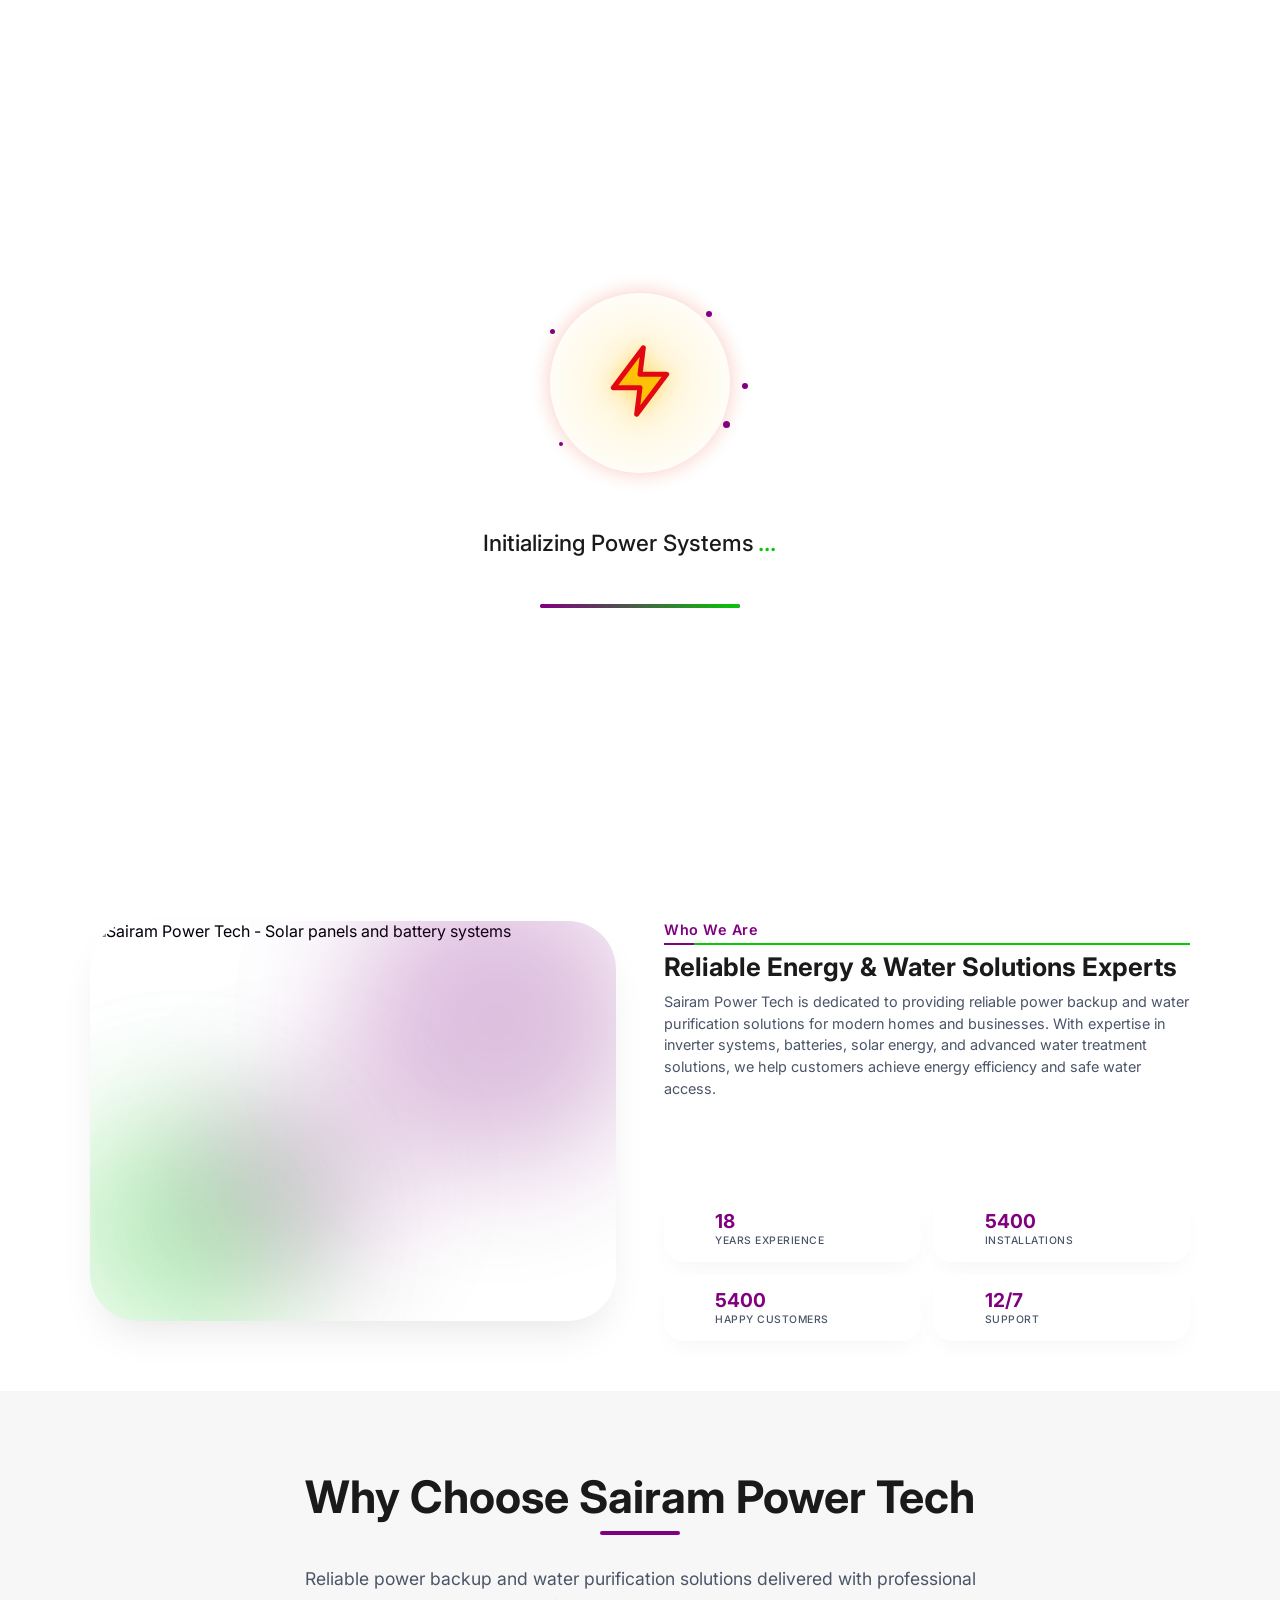
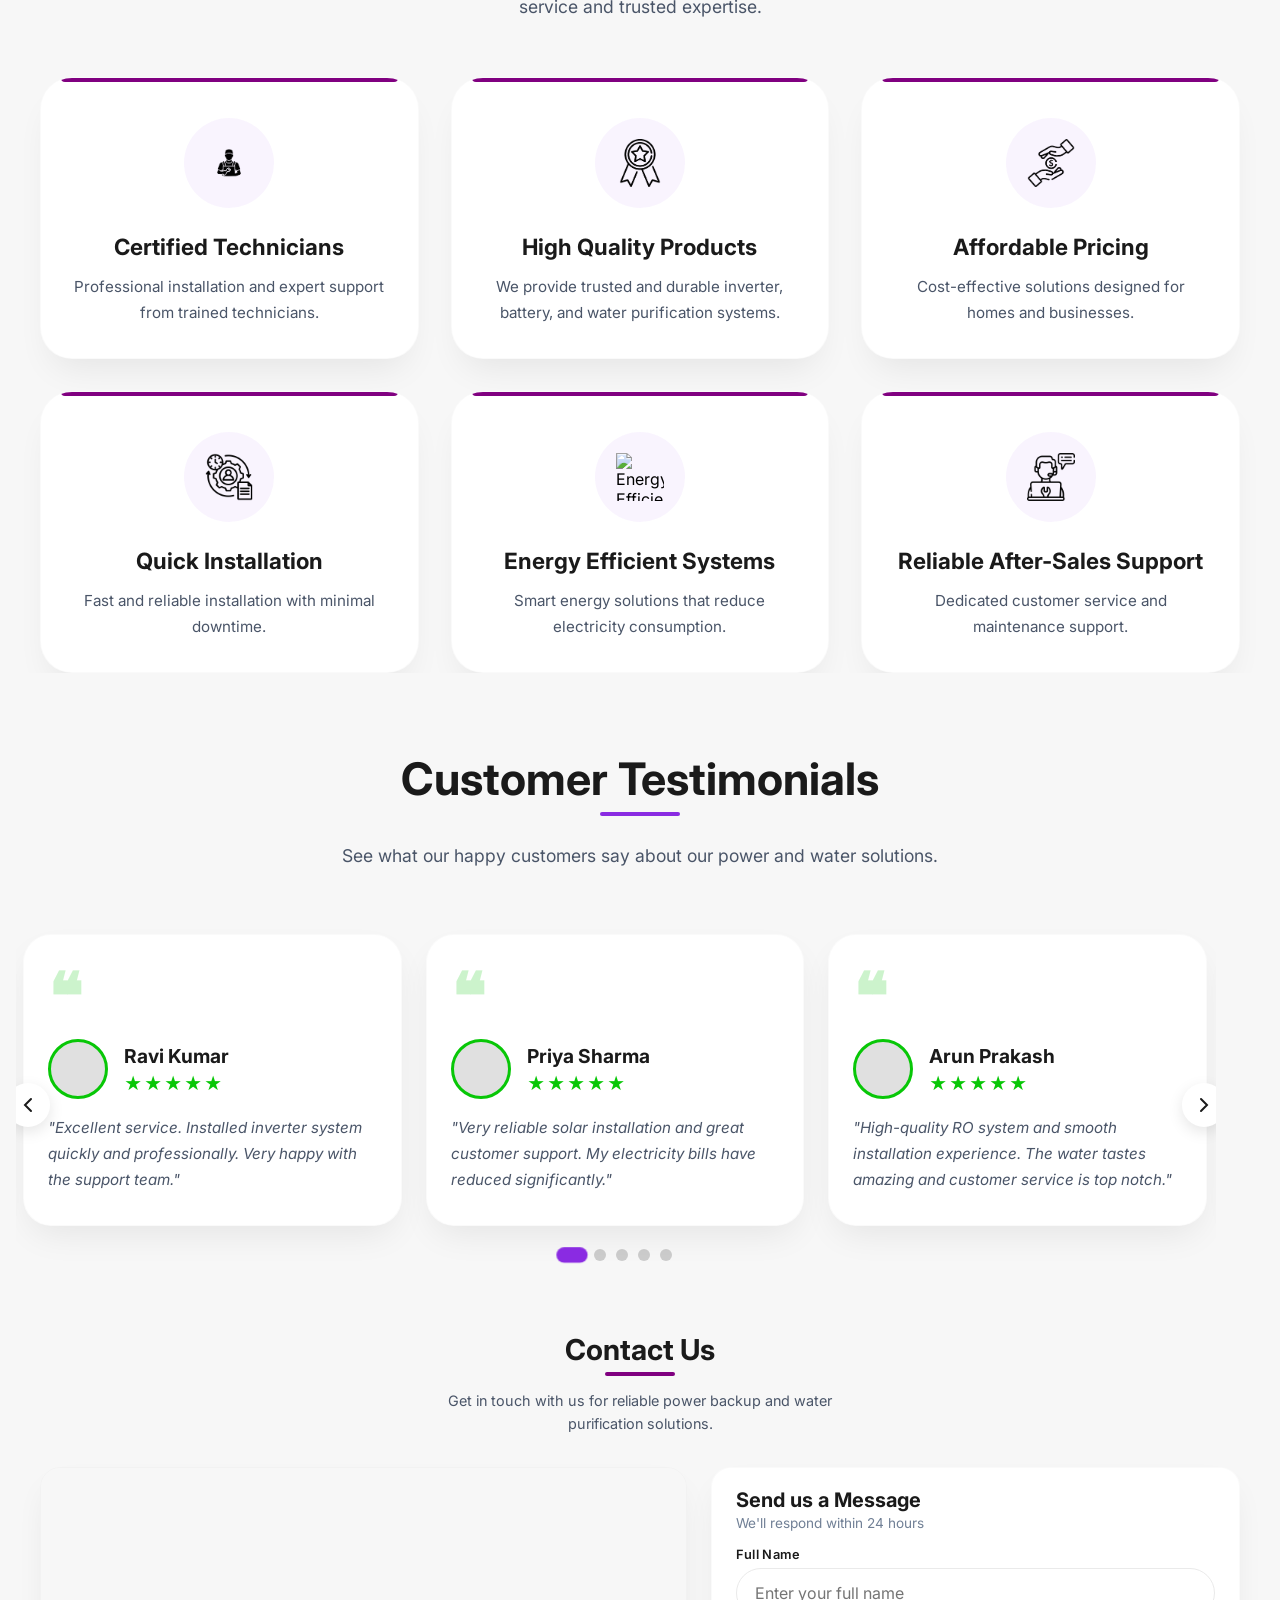
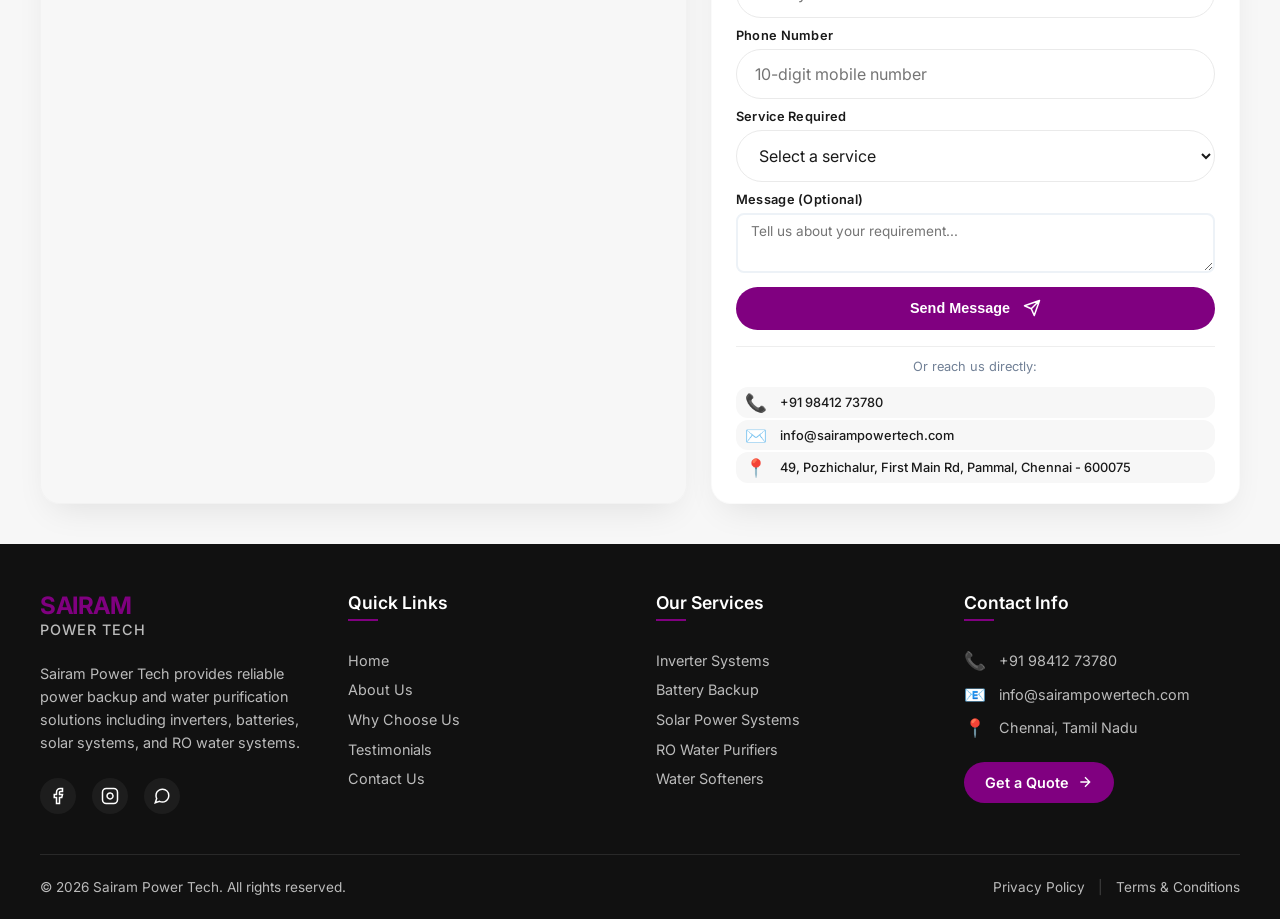
==== commit 7260dddf: "Update index.html" ====
--- a/index.html
+++ b/index.html
@@ -1,2384 +1,2393 @@
-<!DOCTYPE html>
-<html lang="en">
-<head>
-  <meta charset="UTF-8">
-  <meta name="viewport" content="width=device-width, initial-scale=1.0">
-  <title>Sairam Power Tech · Advanced Navbar</title>
-  <!-- Font Awesome (icons) & Google Fonts (optional but consistent) -->
-  <link rel="stylesheet" href="https://cdnjs.cloudflare.com/ajax/libs/font-awesome/6.0.0-beta3/css/all.min.css">
-  <link href="https://fonts.googleapis.com/css2?family=Inter:wght@400;500;600;700&display=swap" rel="stylesheet">
-  <link rel="stylesheet" href="styless/navbar.css">
-  <link rel="stylesheet" href="styless/hero.css">
-  <link rel="stylesheet" href="styless/about.css">
-  <link rel="stylesheet" href="styless/whychoose.css">
-  <link rel="stylesheet" href="styless/testimonial.css">
-  <link rel="stylesheet" href="styless/contact.css">
-  <link rel="stylesheet" href="styless/footer.css">
-</head>
-<body>
-
-
-
-    <!-- ===== PREMIUM ENERGY LOADING ANIMATION HTML ===== -->
-<div class="spt-energy-loader" id="sptEnergyLoader">
-  <div class="spt-loader-container">
-    
-    <!-- Circular Ring Animation -->
-    <div class="spt-ring-container">
-      <div class="spt-ring-outer"></div>
-      <div class="spt-ring-inner"></div>
-      <div class="spt-energy-pulse"></div>
-      
-      <!-- Lightning Bolt Icon -->
-      <div class="spt-lightning-bolt">
-        <svg width="60" height="60" viewBox="0 0 24 24" fill="none" xmlns="http://www.w3.org/2000/svg">
-          <path d="M13 2L4 14H12L11 22L20 10H12L13 2Z" fill="#FFC107" stroke="#E30613" stroke-width="1.5" stroke-linejoin="round"/>
-        </svg>
-      </div>
-      
-      <!-- Energy Sparks -->
-      <div class="spt-spark spt-spark-1"></div>
-      <div class="spt-spark spt-spark-2"></div>
-      <div class="spt-spark spt-spark-3"></div>
-      <div class="spt-spark spt-spark-4"></div>
-      <div class="spt-spark spt-spark-5"></div>
-    </div>
-
-    <!-- Loading Text with Dots Animation -->
-    <div class="spt-loading-text">
-      <span class="spt-text-static">Initializing Power Systems</span>
-      <span class="spt-dots">...</span>
-    </div>
-
-    <!-- Energy Bar (Subtle) -->
-    <div class="spt-energy-bar">
-      <div class="spt-bar-fill"></div>
-    </div>
-
-  </div>
-</div>
-
-<!-- ===== MAIN WEBSITE CONTENT (Hidden initially) ===== -->
-<div class="spt-main-content" id="sptMainContent" style="display: none;">
-
-<style>
-  /* ===== PREMIUM ENERGY LOADING ANIMATION CSS ===== */
-.spt-energy-loader {
-  --primary: #08c707;
-  --accent: purple;
-  --dark: #1A1A1A;
-  --white: #FFFFFF;
-  
-  position: fixed;
-  top: 0;
-  left: 0;
-  width: 100%;
-  height: 100%;
-  background-color: var(--white);
-  z-index: 9999;
-  display: flex;
-  align-items: center;
-  justify-content: center;
-  transition: opacity 0.5s cubic-bezier(0.4, 0, 0.2, 1);
-  font-family: 'Inter', 'Poppins', sans-serif;
-}
-
-.spt-energy-loader.fade-out {
-  opacity: 0;
-  pointer-events: none;
-}
-
-.spt-loader-container {
-  display: flex;
-  flex-direction: column;
-  align-items: center;
-  justify-content: center;
-  gap: 2.5rem;
-  max-width: 400px;
-  padding: 2rem;
-}
-
-/* Ring Container */
-.spt-ring-container {
-  position: relative;
-  width: 180px;
-  height: 180px;
-  display: flex;
-  align-items: center;
-  justify-content: center;
-}
-
-/* Outer Ring */
-.spt-ring-outer {
-  position: absolute;
-  width: 100%;
-  height: 100%;
-  border: 4px solid transparent;
-  border-top-color: var(--primary);
-  border-right-color: var(--accent);
-  border-radius: 50%;
-  animation: sptRotate 2s linear infinite;
-  box-shadow: 0 0 20px rgba(227, 6, 19, 0.2);
-}
-
-/* Inner Ring */
-.spt-ring-inner {
-  position: absolute;
-  width: 70%;
-  height: 70%;
-  border: 3px solid transparent;
-  border-bottom-color: var(--accent);
-  border-left-color: var(--primary);
-  border-radius: 50%;
-  animation: sptRotateReverse 3s linear infinite;
-  opacity: 0.7;
-}
-
-/* Energy Pulse */
-.spt-energy-pulse {
-  position: absolute;
-  width: 120%;
-  height: 120%;
-  border-radius: 50%;
-  background: radial-gradient(circle, rgba(255,193,7,0.2) 0%, transparent 70%);
-  animation: sptPulse 2s ease-in-out infinite;
-}
-
-/* Lightning Bolt */
-.spt-lightning-bolt {
-  position: relative;
-  z-index: 10;
-  animation: sptGlow 1.5s ease-in-out infinite;
-  filter: drop-shadow(0 0 10px rgba(255, 193, 7, 0.5));
-}
-
-.spt-lightning-bolt svg {
-  width: 80px;
-  height: 80px;
-  animation: sptFloat 3s ease-in-out infinite;
-}
-
-/* Energy Sparks */
-.spt-spark {
-  position: absolute;
-  width: 6px;
-  height: 6px;
-  background: purple;
-  border-radius: 50%;
-  box-shadow: purple;
-  animation: sptSpark 2s ease-out infinite;
-}
-
-.spt-spark-1 {
-  top: 10%;
-  right: 10%;
-  animation-delay: 0.2s;
-}
-
-.spt-spark-2 {
-  bottom: 15%;
-  left: 5%;
-  animation-delay: 0.8s;
-  width: 4px;
-  height: 4px;
-}
-
-.spt-spark-3 {
-  top: 20%;
-  left: 0%;
-  animation-delay: 1.2s;
-  width: 5px;
-  height: 5px;
-}
-
-.spt-spark-4 {
-  bottom: 25%;
-  right: 0%;
-  animation-delay: 1.6s;
-  width: 7px;
-  height: 7px;
-}
-
-.spt-spark-5 {
-  top: 50%;
-  right: -10%;
-  animation-delay: 2s;
-}
-
-/* Loading Text */
-.spt-loading-text {
-  font-size: 1.4rem;
-  font-weight: 500;
-  color: var(--dark);
-  display: flex;
-  align-items: center;
-  gap: 4px;
-  margin-top: 1rem;
-}
-
-.spt-text-static {
-  color: var(--dark);
-}
-
-.spt-dots {
-  display: inline-block;
-  width: 40px;
-  text-align: left;
-  animation: sptDots 1.5s steps(4, end) infinite;
-  color: var(--primary);
-  font-weight: 600;
-}
-
-/* Energy Bar */
-.spt-energy-bar {
-  width: 200px;
-  height: 4px;
-  background: purple;
-  border-radius: 4px;
-  overflow: hidden;
-  margin-top: 0.5rem;
-}
-
-.spt-bar-fill {
-  width: 0%;
-  height: 100%;
-  background: linear-gradient(90deg, var(--accent), var(--primary));
-  border-radius: 4px;
-  animation: sptFillBar 3s ease-out forwards;
-  box-shadow: 0 0 10px rgba(255, 193, 7, 0.5);
-}
-
-/* Animations */
-@keyframes sptRotate {
-  0% { transform: rotate(0deg); }
-  100% { transform: rotate(360deg); }
-}
-
-@keyframes sptRotateReverse {
-  0% { transform: rotate(0deg); }
-  100% { transform: rotate(-360deg); }
-}
-
-@keyframes sptPulse {
-  0%, 100% { 
-    transform: scale(1);
-    opacity: 0.3;
-  }
-  50% { 
-    transform: scale(1.2);
-    opacity: 0.6;
-  }
-}
-
-@keyframes sptGlow {
-  0%, 100% { 
-    filter: drop-shadow(0 0 5px rgba(255, 193, 7, 0.3));
-  }
-  50% { 
-    filter: drop-shadow(0 0 20px rgba(227, 6, 19, 0.5));
-  }
-}
-
-@keyframes sptFloat {
-  0%, 100% { transform: translateY(0); }
-  50% { transform: translateY(-5px); }
-}
-
-@keyframes sptSpark {
-  0% {
-    transform: scale(0);
-    opacity: 0;
-  }
-  50% {
-    transform: scale(1.5);
-    opacity: 1;
-  }
-  100% {
-    transform: scale(2);
-    opacity: 0;
-  }
-}
-
-@keyframes sptDots {
-  0%, 20% { content: '.'; opacity: 0.5; }
-  40% { content: '..'; opacity: 0.7; }
-  60%, 100% { content: '...'; opacity: 1; }
-}
-
-@keyframes sptFillBar {
-  0% { width: 0%; }
-  20% { width: 20%; }
-  40% { width: 40%; }
-  60% { width: 60%; }
-  80% { width: 80%; }
-  100% { width: 100%; }
-}
-
-/* Main Content */
-.spt-main-content {
-  opacity: 0;
-  transition: opacity 0.5s ease;
-}
-
-.spt-main-content.visible {
-  opacity: 1;
-}
-
-/* Responsive Design */
-@media (max-width: 768px) {
-  .spt-ring-container {
-    width: 150px;
-    height: 150px;
-  }
-  
-  .spt-lightning-bolt svg {
-    width: 60px;
-    height: 60px;
-  }
-  
-  .spt-loading-text {
-    font-size: 1.2rem;
-  }
-  
-  .spt-energy-bar {
-    width: 180px;
-  }
-}
-
-@media (max-width: 480px) {
-  .spt-ring-container {
-    width: 120px;
-    height: 120px;
-  }
-  
-  .spt-lightning-bolt svg {
-    width: 50px;
-    height: 50px;
-  }
-  
-  .spt-loading-text {
-    font-size: 1rem;
-    flex-direction: column;
-    gap: 2px;
-  }
-  
-  .spt-energy-bar {
-    width: 150px;
-  }
-  
-  .spt-spark {
-    transform: scale(0.8);
-  }
-}
-
-/* Reduce motion if user prefers */
-@media (prefers-reduced-motion: reduce) {
-  .spt-ring-outer,
-  .spt-ring-inner,
-  .spt-energy-pulse,
-  .spt-lightning-bolt,
-  .spt-spark {
-    animation: none;
-  }
-  
-  .spt-bar-fill {
-    width: 100%;
-  }
-}
-</style>
-<script>
-  // ===== PREMIUM ENERGY LOADING ANIMATION JAVASCRIPT =====
-(function() {
-  'use strict';
-
-  // Wait for DOM to be ready
-  if (document.readyState === 'loading') {
-    document.addEventListener('DOMContentLoaded', initEnergyLoader);
-  } else {
-    initEnergyLoader();
-  }
-
-  function initEnergyLoader() {
-    const loader = document.getElementById('sptEnergyLoader');
-    const mainContent = document.getElementById('sptMainContent');
-    
-    if (!loader || !mainContent) return;
-
-    // Hide main content initially
-    mainContent.style.display = 'block';
-    mainContent.classList.remove('visible');
-
-    // Loading duration in milliseconds
-    const LOADING_DURATION = 3000; // 3 seconds
-
-    // Animation end handler
-    let loadingTimeout = setTimeout(() => {
-      // Fade out loader
-      loader.classList.add('fade-out');
-      
-      // Show main content
-      mainContent.classList.add('visible');
-      
-      // Remove loader from DOM after animation completes
-      setTimeout(() => {
-        loader.style.display = 'none';
-      }, 500); // Match CSS transition duration
-      
-    }, LOADING_DURATION);
-
-    // Handle energy bar animation completion
-    const energyBar = document.querySelector('.spt-bar-fill');
-    if (energyBar) {
-      energyBar.addEventListener('animationend', () => {
-        // Optional: Add subtle completion effect
-        const rings = document.querySelectorAll('.spt-ring-outer, .spt-ring-inner');
-        rings.forEach(ring => {
-          ring.style.borderColor = 'transparent';
-        });
-      });
-    }
-
-    // Preload any critical resources
-    window.addEventListener('load', () => {
-      // Ensure main content is ready
-      console.log('Page fully loaded');
-    });
-
-    // Fallback for browsers that don't support animation events
-    const fallbackTimer = setTimeout(() => {
-      if (!loader.classList.contains('fade-out')) {
-        loader.classList.add('fade-out');
-        mainContent.classList.add('visible');
-        setTimeout(() => {
-          loader.style.display = 'none';
-        }, 500);
-      }
-    }, LOADING_DURATION + 1000); // 4 second fallback
-
-    // Clear fallback if animations complete normally
-    setTimeout(() => {
-      clearTimeout(fallbackTimer);
-    }, LOADING_DURATION + 100);
-
-    // Handle page visibility change
-    document.addEventListener('visibilitychange', () => {
-      if (document.hidden) {
-        // Page hidden - pause animations
-        loader.style.animationPlayState = 'paused';
-      } else {
-        // Page visible - resume animations
-        loader.style.animationPlayState = 'running';
-      }
-    });
-
-    // Touch device optimization
-    const isTouchDevice = 'ontouchstart' in window || navigator.maxTouchPoints > 0;
-    
-    if (isTouchDevice) {
-      // Ensure smooth performance on touch devices
-      loader.style.willChange = 'opacity, transform';
-      
-      // Add touch event listeners for better interaction
-      document.addEventListener('touchstart', () => {
-        // Prevent any interference
-      }, { passive: true });
-    }
-
-    // Optional: Add keyboard accessibility
-    document.addEventListener('keydown', (e) => {
-      // Allow escape key to skip loader (accessibility)
-      if (e.key === 'Escape' && !loader.classList.contains('fade-out')) {
-        clearTimeout(loadingTimeout);
-        loader.classList.add('fade-out');
-        mainContent.classList.add('visible');
-        setTimeout(() => {
-          loader.style.display = 'none';
-        }, 500);
-      }
-    });
-
-    // Log initialization
-    console.log('Energy loader initialized with', LOADING_DURATION/1000, 'seconds duration');
-  }
-})();
-</script>
-
-
-
-
-
-<!-- STICKY NAVBAR (independent component) -->
-<div class="navbar">
-  <div class="nav-container">
-    <!-- Logo -->
-    <div class="logo">SAIRAM<span>POWER TECH</span>
-     <img src="imagess/baba.png" alt="Sairam Power Tech Logo" class="logo-img"></div>
-
-    <!-- Navigation links (desktop + mobile canvas) -->
-    <ul class="nav-links" id="navLinks">
-      <li><a href="index.html">Home</a></li>
-      <li><a href="#about">About Us</a></li>
-      
-      <!-- Products dropdown (with icon) -->
-      <li class="dropdown">
-        <a href="#" id="productsToggle">
-          Products <i class="fas fa-chevron-down" style="font-size:0.8rem; margin-left:5px;"></i>
-        </a>
-        <!-- dropdown menu -->
-        <ul class="dropdown-menu" id="productsDropdown">
-          <li><a href="inverter.html">Inverter</a></li>
-         <li><a href="battery.html">Amaron Battery</a></li>
-          <li><a href="battery.html">Exide Battery</a></li>
-          <li><a href="solar.html">Solar System</a></li>
-          <li><a href="ro.html">RO System</a></li>
-           <li><a href="stabilizer.html">Stabilizer</a></li>
-          <li><a href="watersoftner.html">Water Softner</a></li>
-          <li><a href="solarwaterheater.html">Solar Water Heater</a></li>
-        </ul>
-      </li>
-
-      <li><a href="#contact">Contact</a></li>
-      <!-- Two Phone Numbers Container -->
-<div class="nav-contact-numbers">
-  <a href="tel:+917010161797" class="nav-phone">
-    <i class="fas fa-phone-alt"></i> 7010161797
-  </a>
-  <a href="tel:+919841273780" class="nav-phone">
-    <i class="fas fa-phone-alt"></i> 9841273780
-  </a>
-</div>
-<style>
-  /* Container for both phone numbers - Desktop */
-.nav-contact-numbers {
-  display: flex;
-  align-items: center;
-  gap: 12px;
-  margin-left: 15px;
-}
-
-/* Individual phone number link styling */
-.nav-phone {
-  display: flex;
-  align-items: center;
-  gap: 6px;
-  background: #8b5cf6;
-  padding: 6px 12px;
-  border-radius: 30px;
-  color: white;
-  text-decoration: none;
-  font-size: 0.85rem;
-  font-weight: 500;
-  transition: all 0.3s ease;
-  border: 1px solid #8b5cf6;
-  white-space: nowrap;
-}
-
-.nav-phone i {
-  font-size: 0.75rem;
-}
-
-.nav-phone:hover {
-  background: #7c3aed;
-  border-color: #7c3aed;
-  transform: translateY(-2px);
-  color: white;
-}
-
-/* Mobile responsive styling */
-@media (max-width: 992px) {
-  .nav-contact-numbers {
-    display: none; /* Hide desktop version on mobile */
-  }
-  
-  /* Mobile contact numbers - visible in hamburger menu */
-  .mobile-contact-numbers {
-    display: flex;
-    flex-direction: column;
-    gap: 12px;
-    width: 100%;
-    margin-top: 20px;
-    margin-bottom: 10px;
-    padding: 15px 20px;
-    background: rgba(139, 92, 246, 0.1);
-    border-radius: 12px;
-  }
-  
-  .mobile-contact-numbers .nav-phone {
-    background: #8b5cf6;
-    color: white;
-    justify-content: center;
-    padding: 12px;
-    width: 100%;
-    border-radius: 40px;
-    font-size: 1rem;
-  }
-  
-  .mobile-contact-numbers .nav-phone i {
-    font-size: 1rem;
-  }
-  
-  .mobile-contact-numbers .nav-phone:hover {
-    background: #7c3aed;
-    transform: translateY(-2px);
-  }
-}
-
-/* Optional: Adjust for very small screens */
-@media (max-width: 1200px) and (min-width: 993px) {
-  .nav-phone {
-    padding: 5px 10px;
-    font-size: 0.75rem;
-  }
-  
-  .nav-contact-numbers {
-    gap: 8px;
-    margin-left: 10px;
-  }
-}
-</style>
-
-      <!-- optional mobile call button (hidden on desktop but visible inside mobile menu) 
-           we can add it as last item for convenience, but we keep main call now separate -->
-      <li class="mobile-call" style="margin-top:20px; border-bottom: none; width:100%;">
-        <a href="tel:+919876543210" class="callnow-nav" style="background: var(--primary); color:white; justify-content:center; width:100%;">
-          <i class="fas fa-phone-alt"></i> Call Now
-        </a>
-      </li>
-    </ul>
-
-    <!-- Desktop Call Now button (hidden inside mobile menu, but visible inline) -->
-    <a href="tel:+919876543210" class="callnow-nav desktop-call"><i class="fas fa-phone-alt"></i> Call Now</a>
-
-    <!-- Hamburger icon -->
-    <div class="mobile-toggle" id="mobileToggle">
-      <i class="fas fa-bars"></i>
-    </div>
-  </div>
-</div>
-
-<!-- Overlay (when mobile menu open) -->
-<div class="nav-overlay" id="navOverlay"></div>
-
-
-
-
-
-
-<style>
-    @media (min-width: 1024px) {
-  .spt-hero-container {
-    margin-left: 70px;
-  }
-}
-</style>
-
-<!-- ===== HERO SECTION HTML (updated right side) ===== -->
-<section class="spt-hero">
-  <!-- floating decorative shapes behind card -->
-  <div class="spt-shape spt-shape-1"></div>
-  <div class="spt-shape spt-shape-2"></div>
-  <div class="spt-shape spt-shape-3"></div>
-
-  <div class="spt-hero-container">
-    <!-- left content -->
-    <div class="spt-hero-content">
-      <h1 class="spt-hero-title">
-        Reliable Power & <span class="spt-highlight">Pure Water</span> Solutions
-      </h1>
-      <p class="spt-hero-subtitle">
-        Premium Inverters, Batteries, Solar Systems, RO Purifiers and Water Softeners with expert installation.
-      </p>
-
-      <!-- trust badges -->
-      <div class="spt-trust-badges" >
-        <div class="spt-badge"><span class="spt-check">✓</span> Certified Installation</div>
-        <div class="spt-badge"><span class="spt-check">✓</span> Energy Efficient Systems</div>
-        <div class="spt-badge"><span class="spt-check">✓</span> Trusted Local Service</div>
-      </div>
-      <style>
-        /* ===== FIX FOR TRUST BADGES MOBILE ALIGNMENT ===== */
-
-/* Mobile view fix */
-@media (max-width: 600px) {
-  .spt-trust-badges {
-    display: flex;
-    flex-direction: column;
-    align-items: center; /* Center all badges */
-    gap: 0.8rem;
-    width: 100%;
-    padding: 0 0.5rem;
-  }
-  
-  .spt-badge {
-    display: flex;
-    align-items: center;
-    justify-content: flex-center; /* Keep content left-aligned */
-    gap: 0.8rem;
-    width: 100%;
-    font-size: 0.95rem;
-    text-align: center;
-    white-space: normal; /* Allow text to wrap if needed */
-    line-height: 1.4;
-  }
-  
-  .spt-check {
-    display: inline-flex;
-    align-items: center;
-    justify-content: center;
-    width: 22px;
-    height: 22px;
-    background: var(--accent, #FFC107);
-    color: var(--dark, #1A1A1A);
-    border-radius: 50%;
-    font-size: 14px;
-    font-weight: 700;
-    flex-shrink: 0; /* Prevents icon from shrinking */
-    margin-right: 0; /* Remove any default margin */
-  }
-}
-
-/* Small mobile devices */
-@media (max-width: 380px) {
-  .spt-badge {
-    font-size: 0.85rem;
-    gap: 0.6rem;
-  }
-  
-  .spt-check {
-    width: 20px;
-    height: 20px;
-    font-size: 12px;
-  }
-}
-
-/* Center alignment for tablet if needed */
-@media (min-width: 601px) and (max-width: 900px) {
-  .spt-trust-badges {
-    justify-content: center;
-  }
-}
-      </style>
-<style>
-@media (max-width:768px){
-  #sptGetQuoteBtn{
-    display:block;
-    margin:0 auto;
-  }
-}
-</style>
-      <!-- single CTA button -->
-      <button  class="spt-btn-quote" id="sptGetQuoteBtn">Get a Quote</button>
-    </div>
-
-    <!-- right side: floating product showcase card -->
-    <div class="spt-product-showcase">
-      <div class="spt-floating-card">
-        <div class="spt-card-accent"></div>
-        <h3 class="spt-card-title">Solutions We Provide</h3>
-        
-        <div class="spt-product-list">
-          <!-- inverter -->
-          <div class="spt-product-item">
-            <div class="spt-item-icon"></div>
-            <span class="spt-item-name">Inverter Systems</span>
-          </div>
-          <!-- battery -->
-          <div class="spt-product-item">
-            <div class="spt-item-icon"></div>
-            <span class="spt-item-name">Battery Backup</span>
-          </div>
-          <!-- solar -->
-          <div class="spt-product-item">
-            <div class="spt-item-icon"></div>
-            <span class="spt-item-name">Solar Power</span>
-          </div>
-          <!-- ro -->
-          <div class="spt-product-item">
-            <div class="spt-item-icon"></div>
-            <span class="spt-item-name">RO Water Purifier</span>
-          </div>
-          <!-- softener -->
-          <div class="spt-product-item">
-  <div class="spt-item-icon">
-   
-  </div>
-  <span class="spt-item-name">Water Softener</span>
-</div>
-        </div>
-      </div>
-    </div>
-  </div>
-
-  <!-- MODAL POPUP (unchanged, hidden by default) -->
-  <div class="spt-modal-overlay" id="sptModalOverlay">
-    <div class="spt-modal-content">
-      <button class="spt-modal-close" id="sptCloseModalBtn">✕</button>
-      <h3 class="spt-modal-title">Get a Quote</h3>
-      <p class="spt-modal-sub">Fill details & we'll respond on WhatsApp</p>
-
-      <form id="sptQuoteForm">
-        <div class="spt-form-group">
-          <label>Full Name</label>
-          <input type="text" id="sptFullName" placeholder="Enter your full name">
-          <div class="spt-error" id="sptNameError">Name is required</div>
-        </div>
-
-        <div class="spt-form-group">
-          <label>Phone Number</label>
-          <input type="tel" id="sptPhone" placeholder="10-digit mobile number">
-          <div class="spt-error" id="sptPhoneError">Valid 10-digit number required</div>
-        </div>
-
-        <div class="spt-form-group">
-          <label>Select Category</label>
-          <select id="sptCategory">
-            <option value="" selected disabled>-- Choose category --</option>
-            <option value="power">Power Solutions</option>
-            <option value="water">Water Solutions</option>
-          </select>
-        </div>
-
-        <div class="spt-form-group" id="sptProductGroup" style="display: none;">
-          <label>Select Product</label>
-          <div class="spt-product-options" id="sptProductOptions"></div>
-          <div class="spt-error" id="sptProductError">Please select a product</div>
-        </div>
-
-        <button type="submit" class="spt-btn-submit">Submit & WhatsApp</button>
-      </form>
-    </div>
-  </div>
-</section>
-
-
-
-
-<style>
-    @media (min-width: 1024px) {
-  #about{
-    margin-top: -50px;
-  }
-}
-</style>
-
-<!-- Premium About Us Section with Image and Fixed Stats -->
-<section class="spt-about" id="about">
-  <div class="spt-about-container">
-    
-    <!-- Section header -->
-    <div class="spt-section-header">
-      <h2 class="spt-section-title">About Sairam Power Tech</h2>
-      <p class="spt-section-subtitle">Delivering reliable power backup and water purification solutions for homes and businesses.</p>
-    </div>
-
-    <!-- Two column layout -->
-    <div class="spt-about-grid">
-      
-      <!-- LEFT COLUMN: Image panel -->
-      <div class="spt-about-visual">
-        <div class="spt-image-panel">
-          <!-- Main image -->
-          <img src="https://lh3.googleusercontent.com/gps-cs-s/AHVAweodDRBkqwmf_yaljsrScVZy1FU1zjcULuaIpmYFV0OHikuJPCNsB7DnMROg1SiTfZS-Vatkb4pOR0ZWHH_LbLBGaalL7EE9F1jhPGiYjcX6tY40u7EOg8VPYv27M2Zhtvn43JTy=s1360-w1360-h1020-rw" 
-               alt="Sairam Power Tech - Solar panels and battery systems" 
-               class="spt-about-image">
-          
-          <!-- Floating energy shapes behind image -->
-          <div class="spt-energy-shape spt-shape-1"></div>
-          <div class="spt-energy-shape spt-shape-2"></div>
-          <div class="spt-energy-shape spt-shape-3"></div>
-          
-          <!-- Gradient overlay for depth -->
-          <div class="spt-visual-gradient"></div>
-        </div>
-      </div>
-      
-      <!-- RIGHT COLUMN: Content -->
-      <div class="spt-about-content">
-        <span class="spt-about-label">Who We Are</span>
-        <h3 class="spt-about-heading">Reliable Energy & Water Solutions Experts</h3>
-        <p class="spt-about-description">
-          Sairam Power Tech is dedicated to providing reliable power backup and water purification solutions for modern homes and businesses. With expertise in inverter systems, batteries, solar energy, and advanced water treatment solutions, we help customers achieve energy efficiency and safe water access.
-        </p>
-        
-        <!-- Achievement stats cards with yellow border -->
-        <div class="spt-stats-grid">
-          
-          <!-- Stat 1: Years Experience -->
-          <div class="spt-stat-card">
-            <div class="spt-stat-icon"></div>
-            <div class="spt-stat-content">
-              <div class="spt-stat-number" data-target="10">0</div>
-              <div class="spt-stat-label">Years Experience</div>
-            </div>
-          </div>
-          
-          <!-- Stat 2: Installations -->
-          <div class="spt-stat-card">
-            <div class="spt-stat-icon"></div>
-            <div class="spt-stat-content">
-              <div class="spt-stat-number" data-target="500">0</div>
-              <div class="spt-stat-label">Installations</div>
-            </div>
-          </div>
-          
-          <!-- Stat 3: Happy Customers -->
-          <div class="spt-stat-card">
-            <div class="spt-stat-icon"></div>
-            <div class="spt-stat-content">
-              <div class="spt-stat-number" data-target="300">0</div>
-              <div class="spt-stat-label">Happy Customers</div>
-            </div>
-          </div>
-          
-          <!-- Stat 4: 24/7 Support -->
-          <div class="spt-stat-card">
-            <div class="spt-stat-icon"></div>
-            <div class="spt-stat-content">
-              <div class="spt-stat-number" data-target="247">24/7</div>
-              <div class="spt-stat-label">Support</div>
-            </div>
-          </div>
-          
-        </div>
-      </div>
-    </div>
-  </div>
-</section>
-
-
-<style>
-    @media (min-width: 1024px) {
-  #whychoose{
-    margin-top: -60px;
-  }
-}
-</style>
-<!-- Premium Why Choose Us Section -->
-<section class="spt-why-choose" id="whychoose">
-  <div class="spt-why-container">
-    
-    <!-- Section header -->
-    <div class="spt-why-header">
-      <h2 class="spt-why-title">Why Choose Sairam Power Tech</h2>
-      <p class="spt-why-subtitle">Reliable power backup and water purification solutions delivered with professional service and trusted expertise.</p>
-    </div>
-
-    <!-- Features grid -->
-    <div class="spt-features-grid">
-      
-      <!-- Feature 1: Certified Technicians -->
-      <div class="spt-feature-card">
-        <div class="spt-card-accent"></div>
-        <div class="spt-icon-wrapper">
-          <img src="imagess/certified.png" 
-               alt="Certified Technicians" 
-               class="spt-feature-img">
-        </div>
-        <h3 class="spt-feature-title">Certified Technicians</h3>
-        <p class="spt-feature-desc">Professional installation and expert support from trained technicians.</p>
-      </div>
-
-      <!-- Feature 2: High Quality Products -->
-      <div class="spt-feature-card">
-        <div class="spt-card-accent"></div>
-        <div class="spt-icon-wrapper">
-          <img src="imagess/high quality.png" 
-               alt="High Quality Products" 
-               class="spt-feature-img">
-        </div>
-        <h3 class="spt-feature-title">High Quality Products</h3>
-        <p class="spt-feature-desc">We provide trusted and durable inverter, battery, and water purification systems.</p>
-      </div>
-
-      <!-- Feature 3: Affordable Pricing -->
-      <div class="spt-feature-card">
-        <div class="spt-card-accent"></div>
-        <div class="spt-icon-wrapper">
-          <img src="imagess/affordable.png" 
-               alt="Affordable Pricing" 
-               class="spt-feature-img">
-        </div>
-        <h3 class="spt-feature-title">Affordable Pricing</h3>
-        <p class="spt-feature-desc">Cost-effective solutions designed for homes and businesses.</p>
-      </div>
-
-      <!-- Feature 4: Quick Installation -->
-      <div class="spt-feature-card">
-        <div class="spt-card-accent"></div>
-        <div class="spt-icon-wrapper">
-          <img src="imagess/quick.png" 
-               alt="Quick Installation" 
-               class="spt-feature-img">
-        </div>
-        <h3 class="spt-feature-title">Quick Installation</h3>
-        <p class="spt-feature-desc">Fast and reliable installation with minimal downtime.</p>
-      </div>
-
-      <!-- Feature 5: Energy Efficient Systems -->
-      <div class="spt-feature-card">
-        <div class="spt-card-accent"></div>
-        <div class="spt-icon-wrapper">
-          <img src="https://cdn-icons-png.flaticon.com/512/2135/2135866.png" 
-               alt="Energy Efficient Systems" 
-               class="spt-feature-img">
-        </div>
-        <h3 class="spt-feature-title">Energy Efficient Systems</h3>
-        <p class="spt-feature-desc">Smart energy solutions that reduce electricity consumption.</p>
-      </div>
-
-      <!-- Feature 6: Reliable After-Sales Support -->
-      <div class="spt-feature-card">
-        <div class="spt-card-accent"></div>
-        <div class="spt-icon-wrapper">
-          <img src="imagess/technical-support.png" 
-               alt="Reliable After-Sales Support" 
-               class="spt-feature-img">
-              
-        </div>
-        <h3 class="spt-feature-title">Reliable After-Sales Support</h3>
-        <p class="spt-feature-desc">Dedicated customer service and maintenance support.</p>
-      </div>
-
-    </div>
-  </div>
-</section>
-
-
-<style>
-    @media (min-width: 1024px) {
-  #testimonial{
-    margin-top: -80px;
-  }
-}
-</style>
-
-<!-- Premium Testimonial Section with Carousel -->
-<section class="spt-testimonials"  id="testimonial">
-  <div class="spt-testimonials-container">
-    
-    <!-- Section header -->
-    <div class="spt-testimonials-header">
-      <h2 class="spt-testimonials-title">Customer Testimonials</h2>
-      <p class="spt-testimonials-subtitle">See what our happy customers say about our power and water solutions.</p>
-    </div>
-
-    <!-- Testimonial Carousel -->
-    <div class="spt-carousel-container">
-      <!-- Carousel track -->
-      <div class="spt-carousel-track" id="testimonialTrack">
-        
-        <!-- Testimonial 1 -->
-        <div class="spt-testimonial-card">
-          <div class="spt-quote-icon">❝</div>
-          <div class="spt-customer-profile">
-            <div class="spt-customer-image" style="background-image: url('https://randomuser.me/api/portraits/men/32.jpg');"></div>
-            <div class="spt-customer-info">
-              <h4 class="spt-customer-name">Ravi Kumar</h4>
-              <div class="spt-rating">
-                <span class="spt-star">★</span>
-                <span class="spt-star">★</span>
-                <span class="spt-star">★</span>
-                <span class="spt-star">★</span>
-                <span class="spt-star">★</span>
-              </div>
-            </div>
-          </div>
-          <p class="spt-testimonial-text">"Excellent service. Installed inverter system quickly and professionally. Very happy with the support team."</p>
-        </div>
-
-        <!-- Testimonial 2 -->
-        <div class="spt-testimonial-card">
-          <div class="spt-quote-icon">❝</div>
-          <div class="spt-customer-profile">
-            <div class="spt-customer-image" style="background-image: url('https://randomuser.me/api/portraits/women/44.jpg');"></div>
-            <div class="spt-customer-info">
-              <h4 class="spt-customer-name">Priya Sharma</h4>
-              <div class="spt-rating">
-                <span class="spt-star">★</span>
-                <span class="spt-star">★</span>
-                <span class="spt-star">★</span>
-                <span class="spt-star">★</span>
-                <span class="spt-star">★</span>
-              </div>
-            </div>
-          </div>
-          <p class="spt-testimonial-text">"Very reliable solar installation and great customer support. My electricity bills have reduced significantly."</p>
-        </div>
-
-        <!-- Testimonial 3 -->
-        <div class="spt-testimonial-card">
-          <div class="spt-quote-icon">❝</div>
-          <div class="spt-customer-profile">
-            <div class="spt-customer-image" style="background-image: url('https://randomuser.me/api/portraits/men/75.jpg');"></div>
-            <div class="spt-customer-info">
-              <h4 class="spt-customer-name">Arun Prakash</h4>
-              <div class="spt-rating">
-                <span class="spt-star">★</span>
-                <span class="spt-star">★</span>
-                <span class="spt-star">★</span>
-                <span class="spt-star">★</span>
-                <span class="spt-star">★</span>
-              </div>
-            </div>
-          </div>
-          <p class="spt-testimonial-text">"High-quality RO system and smooth installation experience. The water tastes amazing and customer service is top notch."</p>
-        </div>
-
-        <!-- Testimonial 4 -->
-        <div class="spt-testimonial-card">
-          <div class="spt-quote-icon">❝</div>
-          <div class="spt-customer-profile">
-            <div class="spt-customer-image" style="background-image: url('https://randomuser.me/api/portraits/women/68.jpg');"></div>
-            <div class="spt-customer-info">
-              <h4 class="spt-customer-name">Meena Lakshmi</h4>
-              <div class="spt-rating">
-                <span class="spt-star">★</span>
-                <span class="spt-star">★</span>
-                <span class="spt-star">★</span>
-                <span class="spt-star">★</span>
-                <span class="spt-star">★</span>
-              </div>
-            </div>
-          </div>
-          <p class="spt-testimonial-text">"Professional technicians and affordable pricing. They installed our water softener and the difference is noticeable immediately."</p>
-        </div>
-
-        <!-- Testimonial 5 -->
-        <div class="spt-testimonial-card">
-          <div class="spt-quote-icon">❝</div>
-          <div class="spt-customer-profile">
-            <div class="spt-customer-image" style="background-image: url('https://randomuser.me/api/portraits/men/22.jpg');"></div>
-            <div class="spt-customer-info">
-              <h4 class="spt-customer-name">Karthik R</h4>
-              <div class="spt-rating">
-                <span class="spt-star">★</span>
-                <span class="spt-star">★</span>
-                <span class="spt-star">★</span>
-                <span class="spt-star">★</span>
-                <span class="spt-star">★</span>
-              </div>
-            </div>
-          </div>
-          <p class="spt-testimonial-text">"Highly recommended for inverter and battery solutions. They provided the perfect backup solution for my home office."</p>
-        </div>
-      </div>
-
-      <!-- Navigation Arrows -->
-      <button class="spt-carousel-arrow spt-arrow-left" id="prevArrow">
-        <svg width="24" height="24" viewBox="0 0 24 24" fill="none" stroke="currentColor" stroke-width="2">
-          <path d="M15 18l-6-6 6-6" stroke-linecap="round"/>
-        </svg>
-      </button>
-      <button class="spt-carousel-arrow spt-arrow-right" id="nextArrow">
-        <svg width="24" height="24" viewBox="0 0 24 24" fill="none" stroke="currentColor" stroke-width="2">
-          <path d="M9 18l6-6-6-6" stroke-linecap="round"/>
-        </svg>
-      </button>
-
-      <!-- Dot Indicators -->
-      <div class="spt-carousel-dots" id="carouselDots">
-        <span class="spt-dot active" data-index="0"></span>
-        <span class="spt-dot" data-index="1"></span>
-        <span class="spt-dot" data-index="2"></span>
-        <span class="spt-dot" data-index="3"></span>
-        <span class="spt-dot" data-index="4"></span>
-      </div>
-    </div>
-  </div>
-</section>
-
-
-
-
-<style>
-  /* ===== PREMIUM TESTIMONIAL CAROUSEL CSS ===== */
-.spt-testimonials {
-  --primary: #8A2BE2; /* changed from red to purple */
-  --accent: #08c707; /* changed from yellow to green */
-  --dark: #1A1A1A;
-  --white: #FFFFFF;
-  --light-bg: #F7F7F7;
-  --shadow: 0 15px 35px -8px rgba(0, 0, 0, 0.08);
-  --shadow-hover: 0 25px 45px -12px rgba(138, 43, 226, 0.12);
-  --transition: all 0.4s cubic-bezier(0.4, 0, 0.2, 1);
-  
-  background-color: var(--light-bg);
-  padding: 5rem 1.5rem;
-  font-family: 'Inter', 'Poppins', sans-serif;
-  overflow: hidden;
-  position: relative;
-}
-
-.spt-testimonials-container {
-  max-width: 1280px;
-  margin: 0 auto;
-}
-
-/* Section header */
-.spt-testimonials-header {
-  text-align: center;
-  margin-bottom: 3rem;
-}
-
-.spt-testimonials-title {
-  font-size: clamp(2rem, 4vw, 2.8rem);
-  font-weight: 700;
-  color: var(--dark);
-  margin-bottom: 1rem;
-  line-height: 1.2;
-  position: relative;
-  display: inline-block;
-}
-
-.spt-testimonials-title::after {
-  content: '';
-  position: absolute;
-  bottom: -10px;
-  left: 50%;
-  transform: translateX(-50%);
-  width: 80px;
-  height: 4px;
-  background: var(--primary);
-  border-radius: 4px;
-}
-
-.spt-testimonials-subtitle {
-  font-size: 1.1rem;
-  color: #4a5568;
-  max-width: 600px;
-  margin: 1.2rem auto 0;
-  line-height: 1.6;
-}
-
-/* Carousel wrapper */
-.spt-carousel-wrapper {
-  position: relative;
-  max-width: 1200px;
-  margin: 0 auto;
-}
-
-/* Carousel container */
-.spt-carousel-container {
-  position: relative;
-  overflow: hidden;
-  padding: 1rem 0 2rem;
-  margin: 0 -0.5rem;
-}
-
-/* Carousel track */
-.spt-carousel-track {
-  display: flex;
-  transition: transform 0.5s ease-in-out;
-  gap: 1.5rem;
-  padding: 0 0.5rem;
-}
-
-/* Testimonial card */
-.spt-testimonial-card {
-  flex: 0 0 calc((100% - 3rem) / 3);
-  background: var(--white);
-  border-radius: 28px;
-  padding: 2rem 1.5rem;
-  box-shadow: var(--shadow);
-  transition: var(--transition);
-  position: relative;
-  border: 1px solid rgba(0, 0, 0, 0.02);
-  opacity: 0;
-  transform: translateY(20px);
-  animation: sptCardFadeIn 0.6s ease-out forwards;
-}
-
-.spt-testimonial-card:hover {
-  transform: translateY(-5px);
-  box-shadow: var(--shadow-hover);
-}
-
-/* Card animation delays */
-.spt-testimonial-card:nth-child(1) { animation-delay: 0.1s; }
-.spt-testimonial-card:nth-child(2) { animation-delay: 0.2s; }
-.spt-testimonial-card:nth-child(3) { animation-delay: 0.3s; }
-.spt-testimonial-card:nth-child(4) { animation-delay: 0.4s; }
-.spt-testimonial-card:nth-child(5) { animation-delay: 0.5s; }
-.spt-testimonial-card:nth-child(6) { animation-delay: 0.6s; }
-
-/* Quote icon */
-.spt-quote-icon {
-  font-size: 4rem;
-  line-height: 1;
-  color: var(--accent);
-  opacity: 0.2;
-  margin-bottom: 0.5rem;
-  font-family: serif;
-  font-weight: 700;
-}
-
-/* Customer profile */
-.spt-customer-profile {
-  display: flex;
-  align-items: center;
-  gap: 1rem;
-  margin-bottom: 1rem;
-}
-
-.spt-customer-avatar {
-  width: 60px;
-  height: 60px;
-  border-radius: 50%;
-  overflow: hidden;
-  border: 3px solid var(--accent);
-  transition: var(--transition);
-  flex-shrink: 0;
-}
-
-.spt-customer-avatar img {
-  width: 100%;
-  height: 100%;
-  object-fit: cover;
-}
-
-.spt-testimonial-card:hover .spt-customer-avatar {
-  border-color: var(--primary);
-  transform: scale(1.05);
-}
-
-.spt-customer-info {
-  flex: 1;
-}
-
-.spt-customer-name {
-  font-size: 1.2rem;
-  font-weight: 700;
-  color: var(--dark);
-  margin-bottom: 0.3rem;
-}
-
-/* Rating stars */
-.spt-rating {
-  display: flex;
-  gap: 2px;
-}
-
-.spt-star {
-  color: #ddd;
-  font-size: 1.1rem;
-  transition: var(--transition);
-}
-
-/* All stars get accent color */
-.spt-star {
-  color: var(--accent);
-}
-
-/* Testimonial text */
-.spt-testimonial-text {
-  font-size: 0.95rem;
-  color: #4a5568;
-  line-height: 1.7;
-  margin: 0;
-  font-style: italic;
-}
-
-/* Navigation arrows */
-.spt-carousel-arrow {
-  position: absolute;
-  top: 50%;
-  transform: translateY(-50%);
-  width: 44px;
-  height: 44px;
-  border-radius: 50%;
-  background: var(--white);
-  border: none;
-  box-shadow: 0 5px 15px rgba(0, 0, 0, 0.1);
-  cursor: pointer;
-  display: flex;
-  align-items: center;
-  justify-content: center;
-  transition: var(--transition);
-  z-index: 10;
-  color: var(--dark);
-}
-
-.spt-carousel-arrow:hover {
-  background: var(--primary);
-  color: white;
-  transform: translateY(-50%) scale(1.1);
-  box-shadow: 0 8px 20px rgba(138, 43, 226, 0.3);
-}
-
-.spt-arrow-left {
-  left: -10px;
-}
-
-.spt-arrow-right {
-  right: -10px;
-}
-
-/* Dot indicators */
-.spt-carousel-dots {
-  display: flex;
-  justify-content: center;
-  gap: 10px;
-  margin-top: 1.5rem;
-}
-
-.spt-dot {
-  width: 12px;
-  height: 12px;
-  border-radius: 50%;
-  background: #ccc;
-  cursor: pointer;
-  transition: var(--transition);
-}
-
-.spt-dot.active {
-  background: var(--primary);
-  transform: scale(1.3);
-  width: 24px;
-  border-radius: 20px;
-}
-
-.spt-dot:hover {
-  background: var(--accent);
-}
-
-/* Animation */
-@keyframes sptCardFadeIn {
-  to {
-    opacity: 1;
-    transform: translateY(0);
-  }
-}
-
-/* Responsive */
-
-/* Desktop - slight reduction */
-@media (min-width: 993px) and (max-width: 1200px) {
-  .spt-testimonials {
-    padding: 4rem 1.5rem;
-  }
-  
-  .spt-testimonials-header {
-    margin-bottom: 2.5rem;
-  }
-}
-
-/* Tablet: 2 cards visible */
-@media (max-width: 992px) {
-  .spt-testimonials {
-    padding: 4rem 1.2rem;
-  }
-  
-  .spt-testimonials-header {
-    margin-bottom: 2.5rem;
-  }
-  
-  .spt-testimonial-card {
-    flex: 0 0 calc((100% - 1.5rem) / 2);
-  }
-  
-  .spt-carousel-arrow {
-    width: 40px;
-    height: 40px;
-  }
-  
-  .spt-arrow-left {
-    left: -5px;
-  }
-  
-  .spt-arrow-right {
-    right: -5px;
-  }
-  
-  .spt-testimonials-title {
-    font-size: 2.2rem;
-  }
-}
-
-/* Mobile: 1 card visible */
-@media (max-width: 768px) {
-  .spt-testimonials {
-    padding: 3rem 1rem;
-  }
-  
-  .spt-testimonials-title {
-    font-size: 2rem;
-  }
-  
-  .spt-testimonials-title::after {
-    width: 60px;
-    height: 3px;
-    bottom: -8px;
-  }
-  
-  .spt-testimonials-subtitle {
-    font-size: 1rem;
-    padding: 0 1rem;
-    margin-top: 1rem;
-  }
-  
-  .spt-testimonial-card {
-    flex: 0 0 100%;
-    padding: 1.8rem 1.2rem;
-  }
-  
-  .spt-carousel-arrow {
-    width: 36px;
-    height: 36px;
-    background: rgba(255, 255, 255, 0.9);
-  }
-  
-  .spt-arrow-left {
-    left: 0;
-  }
-  
-  .spt-arrow-right {
-    right: 0;
-  }
-  
-  .spt-customer-name {
-    font-size: 1.1rem;
-  }
-  
-  .spt-testimonial-text {
-    font-size: 0.9rem;
-  }
-}
-
-/* Small Mobile */
-@media (max-width: 480px) {
-  .spt-testimonials {
-    padding: 2.5rem 0.8rem;
-  }
-  
-  .spt-testimonials-title {
-    font-size: 1.8rem;
-  }
-  
-  .spt-testimonials-subtitle {
-    font-size: 0.95rem;
-  }
-  
-  .spt-testimonial-card {
-    padding: 1.5rem 1rem;
-    border-radius: 24px;
-  }
-  
-  .spt-quote-icon {
-    font-size: 3rem;
-  }
-  
-  .spt-customer-avatar {
-    width: 50px;
-    height: 50px;
-    border-width: 2px;
-  }
-  
-  .spt-customer-name {
-    font-size: 1rem;
-  }
-  
-  .spt-star {
-    font-size: 1rem;
-  }
-  
-  .spt-testimonial-text {
-    font-size: 0.85rem;
-    line-height: 1.6;
-  }
-  
-  .spt-carousel-arrow {
-    width: 32px;
-    height: 32px;
-  }
-  
-  .spt-carousel-arrow svg {
-    width: 18px;
-    height: 18px;
-  }
-  
-  .spt-carousel-dots {
-    margin-top: 1rem;
-  }
-  
-  .spt-dot.active {
-    width: 20px;
-  }
-}
-
-/* Very Small Mobile */
-@media (max-width: 360px) {
-  .spt-testimonials-title {
-    font-size: 1.6rem;
-  }
-  
-  .spt-customer-profile {
-    gap: 0.8rem;
-  }
-  
-  .spt-customer-avatar {
-    width: 45px;
-    height: 45px;
-  }
-  
-  .spt-testimonial-text {
-    font-size: 0.8rem;
-  }
-}
-
-/* Touch device optimizations */
-@media (hover: hover) {
-  .spt-testimonial-card:hover {
-    transform: translateY(-5px);
-  }
-}
-</style>
-<script>
-(function() {
-  'use strict';
-
-  if (document.readyState === 'loading') {
-    document.addEventListener('DOMContentLoaded', initTestimonialCarousel);
-  } else {
-    initTestimonialCarousel();
-  }
-
-  function initTestimonialCarousel() {
-    const track = document.getElementById('testimonialTrack');
-    const prevArrow = document.getElementById('prevArrow');
-    const nextArrow = document.getElementById('nextArrow');
-    const dots = document.querySelectorAll('.spt-dot');
-    const originalCards = Array.from(document.querySelectorAll('.spt-testimonial-card'));
-    
-    if (!track || !originalCards.length) return;
-
-    let cardsPerView = getCardsPerView();
-    let currentIndex = cardsPerView; // Start at the first real card (after clones)
-    let isTransitioning = false;
-    let autoScrollInterval;
-
-    // 1. CLONING LOGIC for Infinite Loop
-    const lastClones = originalCards.slice(-cardsPerView).map(card => card.cloneNode(true));
-    const firstClones = originalCards.slice(0, cardsPerView).map(card => card.cloneNode(true));
-
-    // Add clones to DOM
-    lastClones.reverse().forEach(clone => track.insertBefore(clone, track.firstChild));
-    firstClones.forEach(clone => track.appendChild(clone));
-
-    const allCards = Array.from(track.querySelectorAll('.spt-testimonial-card'));
-
-    function getCardsPerView() {
-      if (window.innerWidth <= 768) return 1;
-      if (window.innerWidth <= 992) return 2;
-      return 3;
-    }
-
-    function getCardWidth() {
-      const cardStyle = window.getComputedStyle(allCards[0]);
-      const gap = parseInt(cardStyle.marginRight) || 24; 
-      return allCards[0].offsetWidth + gap;
-    }
-
-    function updateCarousel(animate = true) {
-      const cardWidth = getCardWidth();
-      track.style.transition = animate ? 'transform 0.5s ease-in-out' : 'none';
-      track.style.transform = `translateX(-${currentIndex * cardWidth}px)`;
-      updateDots();
-    }
-
-    function updateDots() {
-      if (!dots.length) return;
-      // Adjust index for dots since we have clones at the start
-      let dotIndex = currentIndex - cardsPerView;
-      if (dotIndex >= originalCards.length) dotIndex = 0;
-      if (dotIndex < 0) dotIndex = originalCards.length - 1;
-
-      dots.forEach((dot, i) => {
-        dot.classList.toggle('active', i === dotIndex);
-      });
-    }
-
-    // Handle the "Infinite" jump
-    track.addEventListener('transitionend', () => {
-      isTransitioning = false;
-      
-      // If we are on the end clones, jump to real first card
-      if (currentIndex >= allCards.length - cardsPerView) {
-        currentIndex = cardsPerView;
-        updateCarousel(false);
-      }
-      // If we are on the start clones, jump to real last card
-      if (currentIndex < cardsPerView) {
-        currentIndex = allCards.length - (cardsPerView * 2) + (currentIndex);
-        updateCarousel(false);
-      }
-    });
-
-    function nextSlide() {
-      if (isTransitioning) return;
-      isTransitioning = true;
-      currentIndex++;
-      updateCarousel(true);
-    }
-
-    function prevSlide() {
-      if (isTransitioning) return;
-      isTransitioning = true;
-      currentIndex--;
-      updateCarousel(true);
-    }
-
-    // Event Listeners
-    if(nextArrow) nextArrow.addEventListener('click', (e) => {
-      e.preventDefault();
-      nextSlide();
-      resetAutoScroll();
-    });
-
-    if(prevArrow) prevArrow.addEventListener('click', (e) => {
-      e.preventDefault();
-      prevSlide();
-      resetAutoScroll();
-    });
-
-    dots.forEach((dot, i) => {
-      dot.addEventListener('click', () => {
-        if (isTransitioning) return;
-        currentIndex = i + cardsPerView;
-        updateCarousel(true);
-        resetAutoScroll();
-      });
-    });
-
-    function startAutoScroll() {
-      autoScrollInterval = setInterval(nextSlide, 3000);
-    }
-
-    function resetAutoScroll() {
-      clearInterval(autoScrollInterval);
-      startAutoScroll();
-    }
-
-    // Initial Position
-    updateCarousel(false);
-    startAutoScroll();
-
-    // Resize handling
-    window.addEventListener('resize', () => {
-      const newCardsPerView = getCardsPerView();
-      if (newCardsPerView !== cardsPerView) {
-          location.reload(); // Re-calculating clones on resize is safest via reload
-      }
-      updateCarousel(false);
-    });
-  }
-})();
-</script>
-
-
-
-<style>
-    @media (min-width: 1024px) {
-  #contact{
-    margin-top: -80px;
-  }
-}
-</style>
-<!-- NEW SIMPLE CONTACT FORM WITH ALTERNATE CONTACT INFO -->
-<section class="spt-contact" id="contact">
-  <div class="spt-contact-container">
-    
-    <div class="spt-contact-header">
-      <h2 class="spt-contact-title">Contact Us</h2>
-      <p class="spt-contact-subtitle">Get in touch with us for reliable power backup and water purification solutions.</p>
-    </div>
-
-    <div class="spt-contact-grid">
-      
-      <!-- LEFT SIDE: Map -->
-      <div class="spt-map-wrapper">
-        <div class="spt-map-container" id="sptMapContainer">
-          <iframe 
-            src="https://www.google.com/maps/embed?pb=!1m18!1m12!1m3!1d3887.976534584172!2d80.133958!3d12.979210999999999!2m3!1f0!2f0!3f0!3m2!1i1024!2i768!4f13.1!3m3!1m2!1s0x3a52607e9018742f%3A0x40e6d6238577d40b!2sSAIRAM%20POWER%20TECH%20(Inverter%20Battery%20Store)!5e0!3m2!1sen!2sin!4v1741876500000!5m2!1sen!2sin" 
-            style="border:0;" 
-            allowfullscreen="" 
-            loading="lazy" 
-            title="Sairam Power Tech"
-            class="spt-map-iframe"></iframe>
-          <div class="spt-map-overlay">
-            <span class="spt-map-directions">Click to get directions</span>
-          </div>
-        </div>
-      </div>
-      
-      <!-- RIGHT SIDE: Form with Alternative Contact -->
-      <div class="spt-form-card">
-        <h3 class="spt-form-title">Send us a Message</h3>
-        <p class="spt-form-subtitle">We'll respond within 24 hours</p>
-        
-        <form id="newSimpleForm" onsubmit="return sendWhatsApp()">
-          <!-- Name -->
-          <div class="spt-form-group">
-            <label class="spt-form-label">Full Name</label>
-            <input type="text" id="newName" class="spt-form-input" placeholder="Enter your full name">
-          </div>
-          
-          <!-- Phone -->
-          <div class="spt-form-group">
-            <label class="spt-form-label">Phone Number</label>
-            <input type="text" id="newPhone" class="spt-form-input" placeholder="10-digit mobile number">
-          </div>
-          
-          <!-- Service -->
-          <div class="spt-form-group">
-            <label class="spt-form-label">Service Required</label>
-            <select id="newService" class="spt-form-select">
-              <option value="" disabled selected>Select a service</option>
-              <option value="Inverter">Inverter</option>
-              <option value="Battery">Battery</option>
-              <option value="Solar System">Solar System</option>
-              <option value="RO Water Purifier">RO Water Purifier</option>
-              <option value="Water Softener">Water Softener</option>
-            </select>
-          </div>
-          
-          <!-- Message -->
-          <div class="spt-form-group">
-            <label class="spt-form-label">Message (Optional)</label>
-            <textarea id="newMessage" class="spt-form-textarea" rows="2" placeholder="Tell us about your requirement..."></textarea>
-          </div>
-          
-          <!-- Submit -->
-          <button type="submit" class="spt-submit-btn" id="newSubmitBtn">
-            <span>Send Message</span>
-            <svg width="18" height="18" viewBox="0 0 24 24" fill="none" stroke="currentColor" stroke-width="2" class="spt-btn-icon">
-              <path d="M22 2L11 13M22 2l-7 20-4-9-9-4 20-7z" stroke-linecap="round" stroke-linejoin="round"/>
-            </svg>
-          </button>
-        </form>
-        
-        <!-- Alternative Contact Info - ADDED BACK -->
-        <div class="spt-alternative-contact">
-          <p class="spt-alternative-text">Or reach us directly:</p>
-          <div class="spt-contact-info">
-            <div class="spt-contact-item">
-              <span class="spt-contact-icon">📞</span>
-              <a href="tel:+919841273780" class="spt-contact-link">+91 98412 73780</a>
-            </div>
-            <div class="spt-contact-item">
-              <span class="spt-contact-icon">✉️</span>
-              <a href="mailto:info@sairampowertech.com" class="spt-contact-link">info@sairampowertech.com</a>
-            </div>
-            <div class="spt-contact-item">
-              <span class="spt-contact-icon">📍</span>
-              <span class="spt-contact-text">49, Pozhichalur, First Main Rd, Pammal, Chennai - 600075</span>
-            </div>
-          </div>
-        </div>
-      </div>
-    </div>
-  </div>
-</section>
-
-<!-- Premium Footer Section -->
-<footer class="spt-footer">
-  <div class="spt-footer-container">
-    
-    <!-- Main Footer Grid -->
-    <div class="spt-footer-grid">
-      
-      <!-- Column 1: Company Info -->
-      <div class="spt-footer-col">
-        <div class="spt-footer-logo">
-          <span class="spt-logo-primary">SAIRAM</span>
-          <span class="spt-logo-secondary">POWER TECH</span>
-        </div>
-        <p class="spt-footer-description">
-          Sairam Power Tech provides reliable power backup and water purification solutions including inverters, batteries, solar systems, and RO water systems.
-        </p>
-        <div class="spt-social-icons">
-          <a href="#" class="spt-social-icon" aria-label="Facebook">
-            <svg width="20" height="20" viewBox="0 0 24 24" fill="none" stroke="currentColor" stroke-width="2">
-              <path d="M18 2h-3a5 5 0 0 0-5 5v3H7v4h3v8h4v-8h3l1-4h-4V7a1 1 0 0 1 1-1h3z"/>
-            </svg>
-          </a>
-          <a href="#" class="spt-social-icon" aria-label="Instagram">
-            <svg width="20" height="20" viewBox="0 0 24 24" fill="none" stroke="currentColor" stroke-width="2">
-              <rect x="2" y="2" width="20" height="20" rx="5" ry="5"/>
-              <path d="M16 11.37A4 4 0 1 1 12.63 8 4 4 0 0 1 16 11.37z"/>
-              <line x1="17.5" y1="6.5" x2="17.51" y2="6.5"/>
-            </svg>
-          </a>
-          <a href="#" class="spt-social-icon" aria-label="WhatsApp">
-            <svg width="20" height="20" viewBox="0 0 24 24" fill="none" stroke="currentColor" stroke-width="2">
-              <path d="M21 11.5a8.38 8.38 0 0 1-.9 3.8 8.5 8.5 0 0 1-7.6 4.7 8.38 8.38 0 0 1-3.8-.9L3 21l1.9-5.7a8.38 8.38 0 0 1-.9-3.8 8.5 8.5 0 0 1 4.7-7.6 8.38 8.38 0 0 1 3.8-.9h.5a8.48 8.48 0 0 1 8 8v.5z"/>
-            </svg>
-          </a>
-        </div>
-      </div>
-      
-      <!-- Column 2: Quick Links -->
-      <div class="spt-footer-col">
-        <h4 class="spt-footer-title">Quick Links</h4>
-        <ul class="spt-footer-links">
-          <li><a href="index.html">Home</a></li>
-          <li><a href="index.html#about">About Us</a></li>
-          <li><a href="index.html#whychoose">Why Choose Us</a></li>
-          <li><a href="index.html#testimonial">Testimonials</a></li>
-          <li><a href="index.html#contact">Contact Us</a></li>
-        </ul>
-      </div>
-      
-      <!-- Column 3: Our Services -->
-      <div class="spt-footer-col">
-        <h4 class="spt-footer-title">Our Services</h4>
-        <ul class="spt-footer-links">
-          <li><a href="inverter.html">Inverter Systems</a></li>
-          <li><a href="battery.html">Battery Backup</a></li>
-          <li><a href="solarsystem.html">Solar Power Systems</a></li>
-          <li><a href="ro.html">RO Water Purifiers</a></li>
-          <li><a href="watersoftner.html">Water Softeners</a></li>
-        </ul>
-      </div>
-      
-      <!-- Column 4: Contact Info -->
-      <div class="spt-footer-col">
-        <h4 class="spt-footer-title">Contact Info</h4>
-        <ul class="spt-footer-contact">
-          <li>
-            <span class="spt-contact-icon">📞</span>
-            <a href="tel:+919841273780">+91 98412 73780</a>
-          </li>
-          <li>
-            <span class="spt-contact-icon">📧</span>
-            <a href="mailto:info@sairampowertech.com">info@sairampowertech.com</a>
-          </li>
-          <li>
-            <span class="spt-contact-icon">📍</span>
-            <span>Chennai, Tamil Nadu</span>
-          </li>
-        </ul>
-        <a href="#contact" class="spt-footer-quote-btn" id="footerQuoteBtn">
-          Get a Quote
-          <svg width="16" height="16" viewBox="0 0 24 24" fill="none" stroke="currentColor" stroke-width="2">
-            <path d="M5 12h14M12 5l7 7-7 7"/>
-          </svg>
-        </a>
-      </div>
-    </div>
-    
-    <!-- Bottom Footer Bar -->
-    <div class="spt-footer-bottom">
-      <div class="spt-bottom-content">
-        <div class="spt-copyright">
-          © 2026 Sairam Power Tech. All rights reserved.
-        </div>
-        <div class="spt-bottom-links">
-          <a href="#">Privacy Policy</a>
-          <span class="spt-separator">|</span>
-          <a href="#">Terms & Conditions</a>
-        </div>
-      </div>
-    </div>
-  </div>
-</footer>
-
-<!-- Floating Contact Action Widget -->
-<div class="spt-floating-widget" id="sptFloatingWidget">
-  
-  <!-- Scroll to Top Button -->
-  <div class="spt-float-btn spt-top-btn" id="sptTopBtn" aria-label="Back to Top">
-    <div class="spt-tooltip">Back to Top</div>
-    <svg width="28" height="28" viewBox="0 0 24 24" fill="none" stroke="currentColor" stroke-width="2" stroke-linecap="round" stroke-linejoin="round">
-      <path d="M12 19V5M5 12l7-7 7 7"/>
-    </svg>
-  </div>
-
-  <!-- Call Button -->
-  <a href="tel:+919841273780" class="spt-float-btn spt-call-btn" id="sptCallBtn" aria-label="Call Now">
-    <div class="spt-tooltip">Call Now</div>
-    <svg width="28" height="28" viewBox="0 0 24 24" fill="none" stroke="currentColor" stroke-width="2">
-      <path d="M22 16.92v3a1.999 1.999 0 0 1-2.18 2 19.79 19.79 0 0 1-8.63-3.07 19.5 19.5 0 0 1-6-6 19.79 19.79 0 0 1-3.07-8.67A2 2 0 0 1 4.11 2h3a2 2 0 0 1 2 1.72c.127.96.362 1.903.7 2.81a2 2 0 0 1-.45 2.11L8 10a16 16 0 0 0 6 6l1.27-1.27a2 2 0 0 1 2.11-.45c.907.339 1.85.574 2.81.7A2 2 0 0 1 22 16.92z"/>
-    </svg>
-  </a>
-
-  <!-- WhatsApp Button (Largest) -->
-  <a href="https://wa.me/919841273780" target="_blank" rel="noopener noreferrer" class="spt-float-btn spt-whatsapp-btn" id="sptWhatsAppBtn" aria-label="Chat on WhatsApp">
-    <div class="spt-tooltip">Chat on WhatsApp</div>
-    <svg width="34" height="34" viewBox="0 0 24 24" fill="none" stroke="currentColor" stroke-width="2">
-      <path d="M21 11.5a8.38 8.38 0 0 1-.9 3.8 8.5 8.5 0 0 1-7.6 4.7 8.38 8.38 0 0 1-3.8-.9L3 21l1.9-5.7a8.38 8.38 0 0 1-.9-3.8 8.5 8.5 0 0 1 4.7-7.6 8.38 8.38 0 0 1 3.8-.9h.5a8.48 8.48 0 0 1 8 8v.5z"/>
-    </svg>
-  </a>
-
-</div>
-<style>
-  /* ===== FLOATING CONTACT ACTION WIDGET CSS ===== */
-.spt-floating-widget {
-  --primary: #08c707;
-  --accent: #FFC107;
-  --whatsapp: #25D366;
-  --dark: #333333;
-  --white: #FFFFFF;
-  --shadow: 0 8px 20px rgba(0, 0, 0, 0.15);
-  --shadow-hover: 0 12px 28px rgba(0, 0, 0, 0.25);
-  --transition: all 0.3s cubic-bezier(0.4, 0, 0.2, 1);
-  
-  position: fixed;
-  bottom: 25px;
-  right: 20px;
-  display: flex;
-  flex-direction: column;
-  align-items: flex-end;
-  gap: 12px;
-  z-index: 999;
-  font-family: 'Inter', 'Poppins', sans-serif;
-  opacity: 0;
-  visibility: hidden;
-  transition: opacity 0.4s ease, visibility 0.4s ease;
-  pointer-events: none;
-}
-
-.spt-floating-widget.visible {
-  opacity: 1;
-  visibility: visible;
-  pointer-events: auto;
-}
-
-/* Floating Buttons */
-.spt-float-btn {
-  position: relative;
-  display: flex;
-  align-items: center;
-  justify-content: center;
-  width: 55px;
-  height: 55px;
-  border-radius: 50%;
-  background: var(--white);
-  color: var(--dark);
-  box-shadow: var(--shadow);
-  transition: var(--transition);
-  cursor: pointer;
-  text-decoration: none;
-  border: none;
-}
-
-/* WhatsApp Button (Largest) */
-.spt-whatsapp-btn {
-  width: 65px;
-  height: 65px;
-  background: var(--whatsapp);
-  color: white;
-  animation: sptPulse 4s ease-in-out infinite;
-}
-
-/* Call Button */
-.spt-call-btn {
-  background: purple;
-  color: white;
-}
-
-/* Top Button */
-.spt-top-btn {
-  background: var(--dark);
-  color: #08c707;
-}
-
-/* Hover Effects */
-.spt-float-btn:hover {
-  transform: scale(1.1);
-  box-shadow: var(--shadow-hover);
-}
-
-.spt-whatsapp-btn:hover {
-  background: #128C7E; /* Darker WhatsApp color */
-}
-
-.spt-call-btn:hover {
-  background: purple /* Darker red */
-}
-
-.spt-top-btn:hover {
-  background: purple; /* Darker gray */
-}
-
-/* Pulse Animation for WhatsApp */
-@keyframes sptPulse {
-  0%, 100% {
-    box-shadow: 0 8px 20px rgba(37, 211, 102, 0.3);
-  }
-  50% {
-    box-shadow: 0 8px 30px rgba(37, 211, 102, 0.6);
-  }
-}
-
-/* Tooltips */
-.spt-tooltip {
-  position: absolute;
-  right: calc(100% + 12px);
-  top: 50%;
-  transform: translateY(-50%);
-  background: var(--dark);
-  color: white;
-  padding: 6px 12px;
-  border-radius: 30px;
-  font-size: 0.85rem;
-  font-weight: 500;
-  white-space: nowrap;
-  opacity: 0;
-  visibility: hidden;
-  transition: var(--transition);
-  pointer-events: none;
-  box-shadow: var(--shadow);
-}
-
-.spt-tooltip::after {
-  content: '';
-  position: absolute;
-  left: 100%;
-  top: 50%;
-  transform: translateY(-50%);
-  border-width: 6px;
-  border-style: solid;
-  border-color: transparent transparent transparent var(--dark);
-}
-
-.spt-float-btn:hover .spt-tooltip {
-  opacity: 1;
-  visibility: visible;
-  right: calc(100% + 15px);
-}
-
-/* Button SVG Icons */
-.spt-float-btn svg {
-  width: 28px;
-  height: 28px;
-  transition: var(--transition);
-}
-
-.spt-whatsapp-btn svg {
-  width: 34px;
-  height: 34px;
-}
-
-/* Responsive Design */
-
-/* Mobile */
-@media (max-width: 768px) {
-  .spt-floating-widget {
-    bottom: 20px;
-    right: 15px;
-    gap: 15px;
-  }
-  
-  .spt-float-btn {
-    width: 60px;
-    height: 60px;
-  }
-  
-  .spt-whatsapp-btn {
-    width: 70px;
-    height: 70px;
-  }
-  
-  .spt-float-btn svg {
-    width: 30px;
-    height: 30px;
-  }
-  
-  .spt-whatsapp-btn svg {
-    width: 38px;
-    height: 38px;
-  }
-  
-  /* Adjust tooltip for mobile */
-  .spt-tooltip {
-    font-size: 0.8rem;
-    padding: 5px 10px;
-  }
-}
-
-/* Small Mobile */
-@media (max-width: 480px) {
-  .spt-floating-widget {
-    bottom: 15px;
-    right: 12px;
-    gap: 12px;
-  }
-  
-  .spt-float-btn {
-    width: 55px;
-    height: 55px;
-  }
-  
-  .spt-whatsapp-btn {
-    width: 65px;
-    height: 65px;
-  }
-  
-  .spt-float-btn svg {
-    width: 28px;
-    height: 28px;
-  }
-  
-  .spt-whatsapp-btn svg {
-    width: 35px;
-    height: 35px;
-  }
-}
-
-/* Touch device optimization */
-@media (hover: none) {
-  .spt-float-btn:hover {
-    transform: none;
-  }
-  
-  .spt-tooltip {
-    display: none; /* Hide tooltips on touch devices */
-  }
-}
-
-/* Ensure buttons stay above other content */
-.spt-floating-widget {
-  isolation: isolate;
-}
-</style>
-<script>
-  // ===== FLOATING CONTACT ACTION WIDGET JAVASCRIPT =====
-(function() {
-  'use strict';
-
-  // Initialize when DOM is ready
-  if (document.readyState === 'loading') {
-    document.addEventListener('DOMContentLoaded', initFloatingWidget);
-  } else {
-    initFloatingWidget();
-  }
-
-  function initFloatingWidget() {
-    const widget = document.getElementById('sptFloatingWidget');
-    const topBtn = document.getElementById('sptTopBtn');
-    
-    if (!widget || !topBtn) return;
-
-    // SCROLL VISIBILITY
-    // Show widget only after scrolling 200px down
-    function toggleWidgetVisibility() {
-      const scrollY = window.scrollY || window.pageYOffset;
-      
-      if (scrollY > 200) {
-        widget.classList.add('visible');
-      } else {
-        widget.classList.remove('visible');
-      }
-    }
-
-    // Check initial scroll position
-    toggleWidgetVisibility();
-
-    // Add scroll event listener
-    window.addEventListener('scroll', () => {
-      toggleWidgetVisibility();
-    }, { passive: true });
-
-    // SCROLL TO TOP FUNCTIONALITY
-    topBtn.addEventListener('click', (e) => {
-      e.preventDefault();
-      
-      // Smooth scroll to top
-      window.scrollTo({
-        top: 0,
-        behavior: 'smooth'
-      });
-      
-      // Optional: Add haptic feedback on mobile (if supported)
-      if (window.navigator && window.navigator.vibrate) {
-        window.navigator.vibrate(50); // 50ms vibration
-      }
-    });
-
-    // WHATSAPP BUTTON - already handled by href
-    const whatsappBtn = document.getElementById('sptWhatsAppBtn');
-    if (whatsappBtn) {
-      whatsappBtn.addEventListener('click', (e) => {
-        // Track WhatsApp click (optional analytics)
-        console.log('WhatsApp button clicked');
-        
-        // Optional: Add vibration feedback
-        if (window.navigator && window.navigator.vibrate) {
-          window.navigator.vibrate(30);
-        }
-      });
-    }
-
-    // CALL BUTTON - already handled by href
-    const callBtn = document.getElementById('sptCallBtn');
-    if (callBtn) {
-      callBtn.addEventListener('click', (e) => {
-        // Track call click (optional analytics)
-        console.log('Call button clicked');
-        
-        // Optional: Add vibration feedback
-        if (window.navigator && window.navigator.vibrate) {
-          window.navigator.vibrate(30);
-        }
-      });
-    }
-
-    // OPTIMIZATION: Debounce scroll events for better performance
-    let isScrolling;
-    window.addEventListener('scroll', () => {
-      // Clear our timeout throughout the scroll
-      window.clearTimeout(isScrolling);
-
-      // Set a timeout to run after scrolling ends
-      isScrolling = setTimeout(() => {
-        // Scrolling has stopped
-        // You can add any post-scroll logic here if needed
-      }, 66);
-    }, { passive: true });
-
-    // RESPONSIVE: Adjust for touch devices
-    const isTouchDevice = 'ontouchstart' in window || navigator.maxTouchPoints > 0;
-    
-    if (isTouchDevice) {
-      // Add touch-friendly behavior
-      document.addEventListener('touchstart', () => {
-        // Prevent any interference
-      }, { passive: true });
-      
-      // Hide tooltips on touch devices (handled in CSS)
-    }
-
-    // ACCESSIBILITY: Keyboard navigation
-    const buttons = document.querySelectorAll('.spt-float-btn');
-    buttons.forEach(btn => {
-      btn.setAttribute('tabindex', '0');
-      btn.setAttribute('role', 'button');
-      
-      // Handle Enter key for non-anchor buttons (top button)
-      if (btn.id === 'sptTopBtn') {
-        btn.addEventListener('keydown', (e) => {
-          if (e.key === 'Enter' || e.key === ' ') {
-            e.preventDefault();
-            window.scrollTo({
-              top: 0,
-              behavior: 'smooth'
-            });
-          }
-        });
-      }
-    });
-
-    // INITIALIZATION LOG
-    console.log('Floating contact widget initialized');
-  }
-})();
-</script>
-</body>
-<script src="scriptss/navbar.js"></script>
-<script src="scriptss/hero.js"></script>
-<script src="scriptss/about.js"></script>
-<script src="scriptss/whychoose.js"></script>
-<script src="scriptss/testimonials.js"></script>
-<script src="scriptss/contact.js"></script>
-<script src="scriptss/footer.js"></script>
-</html>+<!DOCTYPE html>
+<html lang="en">
+<head>
+  <meta charset="UTF-8">
+  <meta name="viewport" content="width=device-width, initial-scale=1.0">
+  <title>Sairam Power Tech · Advanced Navbar</title>
+  <!-- Font Awesome (icons) & Google Fonts (optional but consistent) -->
+  <link rel="stylesheet" href="https://cdnjs.cloudflare.com/ajax/libs/font-awesome/6.0.0-beta3/css/all.min.css">
+  <link href="https://fonts.googleapis.com/css2?family=Inter:wght@400;500;600;700&display=swap" rel="stylesheet">
+  <link rel="stylesheet" href="styless/navbar.css">
+  <link rel="stylesheet" href="styless/hero.css">
+  <link rel="stylesheet" href="styless/about.css">
+  <link rel="stylesheet" href="styless/whychoose.css">
+  <link rel="stylesheet" href="styless/testimonial.css">
+  <link rel="stylesheet" href="styless/contact.css">
+  <link rel="stylesheet" href="styless/footer.css">
+</head>
+<body>
+
+
+
+    <!-- ===== PREMIUM ENERGY LOADING ANIMATION HTML ===== -->
+<div class="spt-energy-loader" id="sptEnergyLoader">
+  <div class="spt-loader-container">
+    
+    <!-- Circular Ring Animation -->
+    <div class="spt-ring-container">
+      <div class="spt-ring-outer"></div>
+      <div class="spt-ring-inner"></div>
+      <div class="spt-energy-pulse"></div>
+      
+      <!-- Lightning Bolt Icon -->
+      <div class="spt-lightning-bolt">
+        <svg width="60" height="60" viewBox="0 0 24 24" fill="none" xmlns="http://www.w3.org/2000/svg">
+          <path d="M13 2L4 14H12L11 22L20 10H12L13 2Z" fill="#FFC107" stroke="#E30613" stroke-width="1.5" stroke-linejoin="round"/>
+        </svg>
+      </div>
+      
+      <!-- Energy Sparks -->
+      <div class="spt-spark spt-spark-1"></div>
+      <div class="spt-spark spt-spark-2"></div>
+      <div class="spt-spark spt-spark-3"></div>
+      <div class="spt-spark spt-spark-4"></div>
+      <div class="spt-spark spt-spark-5"></div>
+    </div>
+
+    <!-- Loading Text with Dots Animation -->
+    <div class="spt-loading-text">
+      <span class="spt-text-static">Initializing Power Systems</span>
+      <span class="spt-dots">...</span>
+    </div>
+
+    <!-- Energy Bar (Subtle) -->
+    <div class="spt-energy-bar">
+      <div class="spt-bar-fill"></div>
+    </div>
+
+  </div>
+</div>
+
+<!-- ===== MAIN WEBSITE CONTENT (Hidden initially) ===== -->
+<div class="spt-main-content" id="sptMainContent" style="display: none;">
+
+<style>
+  /* ===== PREMIUM ENERGY LOADING ANIMATION CSS ===== */
+.spt-energy-loader {
+  --primary: #08c707;
+  --accent: purple;
+  --dark: #1A1A1A;
+  --white: #FFFFFF;
+  
+  position: fixed;
+  top: 0;
+  left: 0;
+  width: 100%;
+  height: 100%;
+  background-color: var(--white);
+  z-index: 9999;
+  display: flex;
+  align-items: center;
+  justify-content: center;
+  transition: opacity 0.5s cubic-bezier(0.4, 0, 0.2, 1);
+  font-family: 'Inter', 'Poppins', sans-serif;
+}
+
+.spt-energy-loader.fade-out {
+  opacity: 0;
+  pointer-events: none;
+}
+
+.spt-loader-container {
+  display: flex;
+  flex-direction: column;
+  align-items: center;
+  justify-content: center;
+  gap: 2.5rem;
+  max-width: 400px;
+  padding: 2rem;
+}
+
+/* Ring Container */
+.spt-ring-container {
+  position: relative;
+  width: 180px;
+  height: 180px;
+  display: flex;
+  align-items: center;
+  justify-content: center;
+}
+
+/* Outer Ring */
+.spt-ring-outer {
+  position: absolute;
+  width: 100%;
+  height: 100%;
+  border: 4px solid transparent;
+  border-top-color: var(--primary);
+  border-right-color: var(--accent);
+  border-radius: 50%;
+  animation: sptRotate 2s linear infinite;
+  box-shadow: 0 0 20px rgba(227, 6, 19, 0.2);
+}
+
+/* Inner Ring */
+.spt-ring-inner {
+  position: absolute;
+  width: 70%;
+  height: 70%;
+  border: 3px solid transparent;
+  border-bottom-color: var(--accent);
+  border-left-color: var(--primary);
+  border-radius: 50%;
+  animation: sptRotateReverse 3s linear infinite;
+  opacity: 0.7;
+}
+
+/* Energy Pulse */
+.spt-energy-pulse {
+  position: absolute;
+  width: 120%;
+  height: 120%;
+  border-radius: 50%;
+  background: radial-gradient(circle, rgba(255,193,7,0.2) 0%, transparent 70%);
+  animation: sptPulse 2s ease-in-out infinite;
+}
+
+/* Lightning Bolt */
+.spt-lightning-bolt {
+  position: relative;
+  z-index: 10;
+  animation: sptGlow 1.5s ease-in-out infinite;
+  filter: drop-shadow(0 0 10px rgba(255, 193, 7, 0.5));
+}
+
+.spt-lightning-bolt svg {
+  width: 80px;
+  height: 80px;
+  animation: sptFloat 3s ease-in-out infinite;
+}
+
+/* Energy Sparks */
+.spt-spark {
+  position: absolute;
+  width: 6px;
+  height: 6px;
+  background: purple;
+  border-radius: 50%;
+  box-shadow: purple;
+  animation: sptSpark 2s ease-out infinite;
+}
+
+.spt-spark-1 {
+  top: 10%;
+  right: 10%;
+  animation-delay: 0.2s;
+}
+
+.spt-spark-2 {
+  bottom: 15%;
+  left: 5%;
+  animation-delay: 0.8s;
+  width: 4px;
+  height: 4px;
+}
+
+.spt-spark-3 {
+  top: 20%;
+  left: 0%;
+  animation-delay: 1.2s;
+  width: 5px;
+  height: 5px;
+}
+
+.spt-spark-4 {
+  bottom: 25%;
+  right: 0%;
+  animation-delay: 1.6s;
+  width: 7px;
+  height: 7px;
+}
+
+.spt-spark-5 {
+  top: 50%;
+  right: -10%;
+  animation-delay: 2s;
+}
+
+/* Loading Text */
+.spt-loading-text {
+  font-size: 1.4rem;
+  font-weight: 500;
+  color: var(--dark);
+  display: flex;
+  align-items: center;
+  gap: 4px;
+  margin-top: 1rem;
+}
+
+.spt-text-static {
+  color: var(--dark);
+}
+
+.spt-dots {
+  display: inline-block;
+  width: 40px;
+  text-align: left;
+  animation: sptDots 1.5s steps(4, end) infinite;
+  color: var(--primary);
+  font-weight: 600;
+}
+
+/* Energy Bar */
+.spt-energy-bar {
+  width: 200px;
+  height: 4px;
+  background: purple;
+  border-radius: 4px;
+  overflow: hidden;
+  margin-top: 0.5rem;
+}
+
+.spt-bar-fill {
+  width: 0%;
+  height: 100%;
+  background: linear-gradient(90deg, var(--accent), var(--primary));
+  border-radius: 4px;
+  animation: sptFillBar 3s ease-out forwards;
+  box-shadow: 0 0 10px rgba(255, 193, 7, 0.5);
+}
+
+/* Animations */
+@keyframes sptRotate {
+  0% { transform: rotate(0deg); }
+  100% { transform: rotate(360deg); }
+}
+
+@keyframes sptRotateReverse {
+  0% { transform: rotate(0deg); }
+  100% { transform: rotate(-360deg); }
+}
+
+@keyframes sptPulse {
+  0%, 100% { 
+    transform: scale(1);
+    opacity: 0.3;
+  }
+  50% { 
+    transform: scale(1.2);
+    opacity: 0.6;
+  }
+}
+
+@keyframes sptGlow {
+  0%, 100% { 
+    filter: drop-shadow(0 0 5px rgba(255, 193, 7, 0.3));
+  }
+  50% { 
+    filter: drop-shadow(0 0 20px rgba(227, 6, 19, 0.5));
+  }
+}
+
+@keyframes sptFloat {
+  0%, 100% { transform: translateY(0); }
+  50% { transform: translateY(-5px); }
+}
+
+@keyframes sptSpark {
+  0% {
+    transform: scale(0);
+    opacity: 0;
+  }
+  50% {
+    transform: scale(1.5);
+    opacity: 1;
+  }
+  100% {
+    transform: scale(2);
+    opacity: 0;
+  }
+}
+
+@keyframes sptDots {
+  0%, 20% { content: '.'; opacity: 0.5; }
+  40% { content: '..'; opacity: 0.7; }
+  60%, 100% { content: '...'; opacity: 1; }
+}
+
+@keyframes sptFillBar {
+  0% { width: 0%; }
+  20% { width: 20%; }
+  40% { width: 40%; }
+  60% { width: 60%; }
+  80% { width: 80%; }
+  100% { width: 100%; }
+}
+
+/* Main Content */
+.spt-main-content {
+  opacity: 0;
+  transition: opacity 0.5s ease;
+}
+
+.spt-main-content.visible {
+  opacity: 1;
+}
+
+/* Responsive Design */
+@media (max-width: 768px) {
+  .spt-ring-container {
+    width: 150px;
+    height: 150px;
+  }
+  
+  .spt-lightning-bolt svg {
+    width: 60px;
+    height: 60px;
+  }
+  
+  .spt-loading-text {
+    font-size: 1.2rem;
+  }
+  
+  .spt-energy-bar {
+    width: 180px;
+  }
+}
+
+@media (max-width: 480px) {
+  .spt-ring-container {
+    width: 120px;
+    height: 120px;
+  }
+  
+  .spt-lightning-bolt svg {
+    width: 50px;
+    height: 50px;
+  }
+  
+  .spt-loading-text {
+    font-size: 1rem;
+    flex-direction: column;
+    gap: 2px;
+  }
+  
+  .spt-energy-bar {
+    width: 150px;
+  }
+  
+  .spt-spark {
+    transform: scale(0.8);
+  }
+}
+
+/* Reduce motion if user prefers */
+@media (prefers-reduced-motion: reduce) {
+  .spt-ring-outer,
+  .spt-ring-inner,
+  .spt-energy-pulse,
+  .spt-lightning-bolt,
+  .spt-spark {
+    animation: none;
+  }
+  
+  .spt-bar-fill {
+    width: 100%;
+  }
+}
+</style>
+<script>
+  // ===== PREMIUM ENERGY LOADING ANIMATION JAVASCRIPT =====
+(function() {
+  'use strict';
+
+  // Wait for DOM to be ready
+  if (document.readyState === 'loading') {
+    document.addEventListener('DOMContentLoaded', initEnergyLoader);
+  } else {
+    initEnergyLoader();
+  }
+
+  function initEnergyLoader() {
+    const loader = document.getElementById('sptEnergyLoader');
+    const mainContent = document.getElementById('sptMainContent');
+    
+    if (!loader || !mainContent) return;
+
+    // Hide main content initially
+    mainContent.style.display = 'block';
+    mainContent.classList.remove('visible');
+
+    // Loading duration in milliseconds
+    const LOADING_DURATION = 3000; // 3 seconds
+
+    // Animation end handler
+    let loadingTimeout = setTimeout(() => {
+      // Fade out loader
+      loader.classList.add('fade-out');
+      
+      // Show main content
+      mainContent.classList.add('visible');
+      
+      // Remove loader from DOM after animation completes
+      setTimeout(() => {
+        loader.style.display = 'none';
+      }, 500); // Match CSS transition duration
+      
+    }, LOADING_DURATION);
+
+    // Handle energy bar animation completion
+    const energyBar = document.querySelector('.spt-bar-fill');
+    if (energyBar) {
+      energyBar.addEventListener('animationend', () => {
+        // Optional: Add subtle completion effect
+        const rings = document.querySelectorAll('.spt-ring-outer, .spt-ring-inner');
+        rings.forEach(ring => {
+          ring.style.borderColor = 'transparent';
+        });
+      });
+    }
+
+    // Preload any critical resources
+    window.addEventListener('load', () => {
+      // Ensure main content is ready
+      console.log('Page fully loaded');
+    });
+
+    // Fallback for browsers that don't support animation events
+    const fallbackTimer = setTimeout(() => {
+      if (!loader.classList.contains('fade-out')) {
+        loader.classList.add('fade-out');
+        mainContent.classList.add('visible');
+        setTimeout(() => {
+          loader.style.display = 'none';
+        }, 500);
+      }
+    }, LOADING_DURATION + 1000); // 4 second fallback
+
+    // Clear fallback if animations complete normally
+    setTimeout(() => {
+      clearTimeout(fallbackTimer);
+    }, LOADING_DURATION + 100);
+
+    // Handle page visibility change
+    document.addEventListener('visibilitychange', () => {
+      if (document.hidden) {
+        // Page hidden - pause animations
+        loader.style.animationPlayState = 'paused';
+      } else {
+        // Page visible - resume animations
+        loader.style.animationPlayState = 'running';
+      }
+    });
+
+    // Touch device optimization
+    const isTouchDevice = 'ontouchstart' in window || navigator.maxTouchPoints > 0;
+    
+    if (isTouchDevice) {
+      // Ensure smooth performance on touch devices
+      loader.style.willChange = 'opacity, transform';
+      
+      // Add touch event listeners for better interaction
+      document.addEventListener('touchstart', () => {
+        // Prevent any interference
+      }, { passive: true });
+    }
+
+    // Optional: Add keyboard accessibility
+    document.addEventListener('keydown', (e) => {
+      // Allow escape key to skip loader (accessibility)
+      if (e.key === 'Escape' && !loader.classList.contains('fade-out')) {
+        clearTimeout(loadingTimeout);
+        loader.classList.add('fade-out');
+        mainContent.classList.add('visible');
+        setTimeout(() => {
+          loader.style.display = 'none';
+        }, 500);
+      }
+    });
+
+    // Log initialization
+    console.log('Energy loader initialized with', LOADING_DURATION/1000, 'seconds duration');
+  }
+})();
+</script>
+
+
+
+
+
+<!-- STICKY NAVBAR (independent component) -->
+<div class="navbar">
+  <div class="nav-container">
+    <!-- Logo -->
+    <div class="logo" style="color: purple;">SAIRAM POWER TECH
+     <img src="imagess/baba.png" alt="Sairam Power Tech Logo" class="logo-img"></div>
+
+    <!-- Navigation links (desktop + mobile canvas) -->
+    <ul class="nav-links" id="navLinks">
+      <li><a href="index.html">Home</a></li>
+      <li><a href="#about">About Us</a></li>
+      
+      <!-- Products dropdown (with icon) -->
+      <li class="dropdown">
+        <a href="#" id="productsToggle">
+          Products <i class="fas fa-chevron-down" style="font-size:0.8rem; margin-left:5px;"></i>
+        </a>
+        <!-- dropdown menu -->
+        <ul class="dropdown-menu" id="productsDropdown">
+          <li><a href="inverter.html">Inverter</a></li>
+         <li><a href="battery.html">Amaron Battery</a></li>
+          <li><a href="exidebattery.html">Exide Battery</a></li>
+          <li><a href="solar.html">Solar System</a></li>
+          <li><a href="ro.html">RO System</a></li>
+           <li><a href="stabilizer.html">Stabilizer</a></li>
+          <li><a href="watersoftner.html">Water Softner</a></li>
+          <li><a href="solarwaterheater.html">Solar Water Heater</a></li>
+        </ul>
+      </li>
+
+      <li><a href="#contact">Contact</a></li>
+      <!-- Two Phone Numbers Container -->
+<div class="nav-contact-numbers" style="color: purple;">
+  <a href="tel:+917010161797" class="nav-phone">
+    <i class="fas fa-phone-alt"></i> 7010161797
+  </a>
+  <a href="tel:+919841273780" class="nav-phone">
+    <i class="fas fa-phone-alt"></i> 9841273780
+  </a>
+</div>
+<style>
+  /* Container for both phone numbers - Desktop */
+.nav-contact-numbers {
+  display: flex;
+  align-items: center;
+  gap: 12px;
+  margin-left: 15px;
+}
+
+/* Individual phone number link styling */
+.nav-phone {
+  display: flex;
+  align-items: center;
+  gap: 6px;
+  background: purple;
+  padding: 6px 12px;
+  border-radius: 30px;
+  color: white;
+  text-decoration: none;
+  font-size: 0.85rem;
+  font-weight: 500;
+  transition: all 0.3s ease;
+  border: 1px solid #8b5cf6;
+  white-space: nowrap;
+}
+
+.nav-phone i {
+  font-size: 0.75rem;
+}
+
+.nav-phone:hover {
+  background: green;
+  border-color: #7c3aed;
+  transform: translateY(-2px);
+  color: white;
+}
+
+/* Mobile responsive styling */
+@media (max-width: 992px) {
+  .nav-contact-numbers {
+    display: none; /* Hide desktop version on mobile */
+  }
+  
+  /* Mobile contact numbers - visible in hamburger menu */
+  .mobile-contact-numbers {
+    display: flex;
+    flex-direction: column;
+    gap: 12px;
+    width: 100%;
+    margin-top: 20px;
+    margin-bottom: 10px;
+    padding: 15px 20px;
+    background: rgba(139, 92, 246, 0.1);
+    border-radius: 12px;
+  }
+  
+  .mobile-contact-numbers .nav-phone {
+    background: #8b5cf6;
+    color: white;
+    justify-content: center;
+    padding: 12px;
+    width: 100%;
+    border-radius: 40px;
+    font-size: 1rem;
+  }
+  
+  .mobile-contact-numbers .nav-phone i {
+    font-size: 1rem;
+  }
+  
+  .mobile-contact-numbers .nav-phone:hover {
+    background: #7c3aed;
+    transform: translateY(-2px);
+  }
+}
+
+/* Optional: Adjust for very small screens */
+@media (max-width: 1200px) and (min-width: 993px) {
+  .nav-phone {
+    padding: 5px 10px;
+    font-size: 0.75rem;
+  }
+  
+  .nav-contact-numbers {
+    gap: 8px;
+    margin-left: 10px;
+  }
+}
+</style>
+
+      <!-- optional mobile call button (hidden on desktop but visible inside mobile menu) 
+           we can add it as last item for convenience, but we keep main call now separate -->
+      <li class="mobile-call" style="margin-top:20px; border-bottom: none; width:100%;">
+        <a href="tel:+919876543210" class="callnow-nav" style="background: purple; color:white; justify-content:center; width:100%;">
+          <i class="fas fa-phone-alt"></i> Call Now
+        </a>
+      </li>
+    </ul>
+
+    <!-- Desktop Call Now button (hidden inside mobile menu, but visible inline) -->
+    <a href="tel:+919876543210" class="callnow-nav desktop-call"><i class="fas fa-phone-alt"></i> Call Now</a>
+
+    <!-- Hamburger icon -->
+    <div class="mobile-toggle" id="mobileToggle">
+      <i class="fas fa-bars"></i>
+    </div>
+  </div>
+</div>
+
+<!-- Overlay (when mobile menu open) -->
+<div class="nav-overlay" id="navOverlay"></div>
+
+
+
+
+
+
+<style>
+    @media (min-width: 1024px) {
+  .spt-hero-container {
+    margin-left: 70px;
+  }
+}
+</style>
+
+<!-- ===== HERO SECTION HTML (updated right side) ===== -->
+<section class="spt-hero">
+  <!-- floating decorative shapes behind card -->
+  <div class="spt-shape spt-shape-1"></div>
+  <div class="spt-shape spt-shape-2"></div>
+  <div class="spt-shape spt-shape-3"></div>
+
+  <div class="spt-hero-container">
+    <!-- left content -->
+    <div class="spt-hero-content">
+      <h1 class="spt-hero-title">
+        Reliable Power & <span class="spt-highlight">Pure Water</span> Solutions
+      </h1>
+      <p class="spt-hero-subtitle">
+        Premium Inverters, Batteries, Solar Systems, RO Purifiers and Water Softeners with expert installation.
+      </p>
+
+      <!-- trust badges -->
+      <div class="spt-trust-badges" >
+        <div class="spt-badge"><span class="spt-check">✓</span> Certified Installation</div>
+        <div class="spt-badge"><span class="spt-check">✓</span> Energy Efficient Systems</div>
+        <div class="spt-badge"><span class="spt-check">✓</span> Trusted Local Service</div>
+      </div>
+      <style>
+        /* ===== FIX FOR TRUST BADGES MOBILE ALIGNMENT ===== */
+
+/* Mobile view fix */
+@media (max-width: 600px) {
+  .spt-trust-badges {
+    display: flex;
+    flex-direction: column;
+    align-items: center; /* Center all badges */
+    gap: 0.8rem;
+    width: 100%;
+    padding: 0 0.5rem;
+  }
+  
+  .spt-badge {
+    display: flex;
+    align-items: center;
+    justify-content: flex-center; /* Keep content left-aligned */
+    gap: 0.8rem;
+    width: 100%;
+    font-size: 0.95rem;
+    text-align: center;
+    white-space: normal; /* Allow text to wrap if needed */
+    line-height: 1.4;
+  }
+  
+  .spt-check {
+    display: inline-flex;
+    align-items: center;
+    justify-content: center;
+    width: 22px;
+    height: 22px;
+    background: var(--accent, #FFC107);
+    color: var(--dark, #1A1A1A);
+    border-radius: 50%;
+    font-size: 14px;
+    font-weight: 700;
+    flex-shrink: 0; /* Prevents icon from shrinking */
+    margin-right: 0; /* Remove any default margin */
+  }
+}
+
+/* Small mobile devices */
+@media (max-width: 380px) {
+  .spt-badge {
+    font-size: 0.85rem;
+    gap: 0.6rem;
+  }
+  
+  .spt-check {
+    width: 20px;
+    height: 20px;
+    font-size: 12px;
+  }
+}
+
+/* Center alignment for tablet if needed */
+@media (min-width: 601px) and (max-width: 900px) {
+  .spt-trust-badges {
+    justify-content: center;
+  }
+}
+      </style>
+<style>
+@media (max-width:768px){
+  #sptGetQuoteBtn{
+    display:block;
+    margin:0 auto;
+  }
+}
+</style>
+      <!-- single CTA button -->
+      <button  class="spt-btn-quote" id="sptGetQuoteBtn">Get a Quote</button>
+    </div>
+
+    <!-- right side: floating product showcase card -->
+    <div class="spt-product-showcase">
+      <div class="spt-floating-card">
+        <div class="spt-card-accent"></div>
+        <h3 class="spt-card-title">Solutions We Provide</h3>
+        
+      <div class="spt-product-list">
+  <!-- inverter -->
+  <div class="spt-product-item" data-url="inverter.html">
+    <div class="spt-item-icon"></div>
+    <span class="spt-item-name">Inverter Systems</span>
+  </div>
+  <!-- battery -->
+  <div class="spt-product-item" data-url="battery.html">
+    <div class="spt-item-icon"></div>
+    <span class="spt-item-name">Battery Backup</span>
+  </div>
+  <!-- solar -->
+  <div class="spt-product-item" data-url="solar.html">
+    <div class="spt-item-icon"></div>
+    <span class="spt-item-name">Solar Power</span>
+  </div>
+  <!-- ro -->
+  <div class="spt-product-item" data-url="ro.html">
+    <div class="spt-item-icon"></div>
+    <span class="spt-item-name">RO Water Purifier</span>
+  </div>
+  <!-- softener -->
+  <div class="spt-product-item" data-url="softener.html">
+    <div class="spt-item-icon"></div>
+    <span class="spt-item-name">Water Softener</span>
+  </div>
+</div>
+
+<script>
+  document.querySelectorAll('.spt-product-item').forEach(item => {
+    item.style.cursor = 'pointer';
+    item.addEventListener('click', () => {
+      const url = item.getAttribute('data-url');
+      if (url) location.href = url;
+    });
+  });
+</script>
+        </div>
+      </div>
+    </div>
+  </div>
+
+  <!-- MODAL POPUP (unchanged, hidden by default) -->
+  <div class="spt-modal-overlay" id="sptModalOverlay">
+    <div class="spt-modal-content">
+      <button class="spt-modal-close" id="sptCloseModalBtn">✕</button>
+      <h3 class="spt-modal-title">Get a Quote</h3>
+      <p class="spt-modal-sub">Fill details & we'll respond on WhatsApp</p>
+
+      <form id="sptQuoteForm">
+        <div class="spt-form-group">
+          <label>Full Name</label>
+          <input type="text" id="sptFullName" placeholder="Enter your full name">
+          <div class="spt-error" id="sptNameError">Name is required</div>
+        </div>
+
+        <div class="spt-form-group">
+          <label>Phone Number</label>
+          <input type="tel" id="sptPhone" placeholder="10-digit mobile number">
+          <div class="spt-error" id="sptPhoneError">Valid 10-digit number required</div>
+        </div>
+
+        <div class="spt-form-group">
+          <label>Select Category</label>
+          <select id="sptCategory">
+            <option value="" selected disabled>-- Choose category --</option>
+            <option value="power">Power Solutions</option>
+            <option value="water">Water Solutions</option>
+          </select>
+        </div>
+
+        <div class="spt-form-group" id="sptProductGroup" style="display: none;">
+          <label>Select Product</label>
+          <div class="spt-product-options" id="sptProductOptions"></div>
+          <div class="spt-error" id="sptProductError">Please select a product</div>
+        </div>
+
+        <button type="submit" class="spt-btn-submit">Submit & WhatsApp</button>
+      </form>
+    </div>
+  </div>
+</section>
+
+
+
+
+<style>
+    @media (min-width: 1024px) {
+  #about{
+    margin-top: -50px;
+  }
+}
+</style>
+
+<!-- Premium About Us Section with Image and Fixed Stats -->
+<section class="spt-about" id="about">
+  <div class="spt-about-container">
+    
+    <!-- Section header -->
+    <div class="spt-section-header">
+      <h2 class="spt-section-title">About Sairam Power Tech</h2>
+      <p class="spt-section-subtitle">Delivering reliable power backup and water purification solutions for homes and businesses.</p>
+    </div>
+
+    <!-- Two column layout -->
+    <div class="spt-about-grid">
+      
+      <!-- LEFT COLUMN: Image panel -->
+      <div class="spt-about-visual">
+        <div class="spt-image-panel">
+          <!-- Main image -->
+          <img src="https://lh3.googleusercontent.com/gps-cs-s/APNQkAHevBCtmQzunZVVquOJ9LeLN_WXVLHrnovZNQAOvbXj0QU9ugyopegTZUFo35iLeytCRuGjW5xlM4FTJRo3k4uMBI_hPsJ5Z8QWimhzBQGqf54Pg4xxdZltqQHKzidXKG0xJPWJ=s1360-w1360-h1020-rw" 
+               alt="Sairam Power Tech - Solar panels and battery systems" 
+               class="spt-about-image">
+          
+          <!-- Floating energy shapes behind image -->
+          <div class="spt-energy-shape spt-shape-1"></div>
+          <div class="spt-energy-shape spt-shape-2"></div>
+          <div class="spt-energy-shape spt-shape-3"></div>
+          
+          <!-- Gradient overlay for depth -->
+          <div class="spt-visual-gradient"></div>
+        </div>
+      </div>
+      
+      <!-- RIGHT COLUMN: Content -->
+      <div class="spt-about-content">
+        <span class="spt-about-label">Who We Are</span>
+        <h3 class="spt-about-heading">Reliable Energy & Water Solutions Experts</h3>
+        <p class="spt-about-description">
+          Sairam Power Tech is dedicated to providing reliable power backup and water purification solutions for modern homes and businesses. With expertise in inverter systems, batteries, solar energy, and advanced water treatment solutions, we help customers achieve energy efficiency and safe water access.
+        </p>
+        
+        <!-- Achievement stats cards with yellowborder -->
+        <div class="spt-stats-grid">
+          
+          <!-- Stat 1: Years Experience -->
+          <div class="spt-stat-card">
+            <div class="spt-stat-icon"></div>
+            <div class="spt-stat-content">
+              <div class="spt-stat-number" data-target="20+">0+</div>
+              <div class="spt-stat-label">Years Experience</div>
+            </div>
+          </div>
+          
+          <!-- Stat 2: Installations -->
+          <div class="spt-stat-card">
+            <div class="spt-stat-icon"></div>
+            <div class="spt-stat-content">
+              <div class="spt-stat-number" data-target="22000">0</div>
+              <div class="spt-stat-label">Installations</div>
+            </div>
+          </div>
+          
+          <!-- Stat 3: Happy Customers-->
+          <div class="spt-stat-card">
+            <div class="spt-stat-icon"></div>
+            <div class="spt-stat-content">
+              <div class="spt-stat-number" data-target="21500">20000</div>
+              <div class="spt-stat-label">Happy Customers</div>
+            </div>
+          </div>
+          
+          <!-- Stat 4: 24/7 Support -->
+          <div class="spt-stat-card">
+            <div class="spt-stat-icon"></div>
+            <div class="spt-stat-content">
+              <div class="spt-stat-number" data-target="247">24/7</div>
+              <div class="spt-stat-label">Support</div>
+            </div>
+          </div>
+          
+        </div>
+      </div>
+    </div>
+  </div>
+</section>
+
+
+<style>
+    @media (min-width: 1024px) {
+  #whychoose{
+    margin-top: -60px;
+  }
+}
+</style>
+<!-- Premium Why Choose Us Section -->
+<section class="spt-why-choose" id="whychoose">
+  <div class="spt-why-container">
+    
+    <!-- Section header -->
+    <div class="spt-why-header">
+      <h2 class="spt-why-title">Why Choose Sairam Power Tech</h2>
+      <p class="spt-why-subtitle">Reliable power backup and water purification solutions delivered with professional service and trusted expertise.</p>
+    </div>
+
+    <!-- Features grid -->
+    <div class="spt-features-grid">
+      
+      <!-- Feature 1: Certified Technicians -->
+      <div class="spt-feature-card">
+        <div class="spt-card-accent"></div>
+        <div class="spt-icon-wrapper">
+          <img src="imagess/certified.png" 
+               alt="Certified Technicians" 
+               class="spt-feature-img">
+        </div>
+        <h3 class="spt-feature-title">Certified Technicians</h3>
+        <p class="spt-feature-desc">Professional installation and expert support from trained technicians.</p>
+      </div>
+
+      <!-- Feature 2: High Quality Products -->
+      <div class="spt-feature-card">
+        <div class="spt-card-accent"></div>
+        <div class="spt-icon-wrapper">
+          <img src="imagess/high quality.png" 
+               alt="High Quality Products" 
+               class="spt-feature-img">
+        </div>
+        <h3 class="spt-feature-title">High Quality Products</h3>
+        <p class="spt-feature-desc">We provide trusted and durable inverter, battery, and water purification systems.</p>
+      </div>
+
+      <!-- Feature 3: Affordable Pricing -->
+      <div class="spt-feature-card">
+        <div class="spt-card-accent"></div>
+        <div class="spt-icon-wrapper">
+          <img src="imagess/affordable.png" 
+               alt="Affordable Pricing" 
+               class="spt-feature-img">
+        </div>
+        <h3 class="spt-feature-title">Affordable Pricing</h3>
+        <p class="spt-feature-desc">Cost-effective solutions designed for homes and businesses.</p>
+      </div>
+
+      <!-- Feature 4: Quick Installation -->
+      <div class="spt-feature-card">
+        <div class="spt-card-accent"></div>
+        <div class="spt-icon-wrapper">
+          <img src="imagess/quick.png" 
+               alt="Quick Installation" 
+               class="spt-feature-img">
+        </div>
+        <h3 class="spt-feature-title">Quick Installation</h3>
+        <p class="spt-feature-desc">Fast and reliable installation with minimal downtime.</p>
+      </div>
+
+      <!-- Feature 5: Energy Efficient Systems -->
+      <div class="spt-feature-card">
+        <div class="spt-card-accent"></div>
+        <div class="spt-icon-wrapper">
+          <img src="https://cdn-icons-png.flaticon.com/512/2135/2135866.png" 
+               alt="Energy Efficient Systems" 
+               class="spt-feature-img">
+        </div>
+        <h3 class="spt-feature-title">Energy Efficient Systems</h3>
+        <p class="spt-feature-desc">Smart energy solutions that reduce electricity consumption.</p>
+      </div>
+
+      <!-- Feature 6: Reliable After-Sales Support -->
+      <div class="spt-feature-card">
+        <div class="spt-card-accent"></div>
+        <div class="spt-icon-wrapper">
+          <img src="imagess/technical-support.png" 
+               alt="Reliable After-Sales Support" 
+               class="spt-feature-img">
+              
+        </div>
+        <h3 class="spt-feature-title">Reliable After-Sales Support</h3>
+        <p class="spt-feature-desc">Dedicated customer service and maintenance support.</p>
+      </div>
+
+    </div>
+  </div>
+</section>
+
+
+<style>
+    @media (min-width: 1024px) {
+  #testimonial{
+    margin-top: -80px;
+  }
+}
+</style>
+
+<!-- Premium Testimonial Section with Carousel -->
+<section class="spt-testimonials"  id="testimonial">
+  <div class="spt-testimonials-container">
+    
+    <!-- Section header -->
+    <div class="spt-testimonials-header">
+      <h2 class="spt-testimonials-title">Customer Testimonials</h2>
+      <p class="spt-testimonials-subtitle">See what our happy customers say about our power and water solutions.</p>
+    </div>
+
+    <!-- Testimonial Carousel -->
+    <div class="spt-carousel-container">
+      <!-- Carousel track -->
+      <div class="spt-carousel-track" id="testimonialTrack">
+        
+        <!-- Testimonial 1 -->
+        <div class="spt-testimonial-card">
+          <div class="spt-quote-icon">❝</div>
+          <div class="spt-customer-profile">
+            <div class="spt-customer-image" style="background-image: url('https://randomuser.me/api/portraits/men/32.jpg');"></div>
+            <div class="spt-customer-info">
+              <h4 class="spt-customer-name">Ravi Kumar</h4>
+              <div class="spt-rating">
+                <span class="spt-star">★</span>
+                <span class="spt-star">★</span>
+                <span class="spt-star">★</span>
+                <span class="spt-star">★</span>
+                <span class="spt-star">★</span>
+              </div>
+            </div>
+          </div>
+          <p class="spt-testimonial-text">"Excellent service. Installed inverter system quickly and professionally. Very happy with the support team."</p>
+        </div>
+
+        <!-- Testimonial 2 -->
+        <div class="spt-testimonial-card">
+          <div class="spt-quote-icon">❝</div>
+          <div class="spt-customer-profile">
+            <div class="spt-customer-image" style="background-image: url('https://randomuser.me/api/portraits/women/44.jpg');"></div>
+            <div class="spt-customer-info">
+              <h4 class="spt-customer-name">Priya Sharma</h4>
+              <div class="spt-rating">
+                <span class="spt-star">★</span>
+                <span class="spt-star">★</span>
+                <span class="spt-star">★</span>
+                <span class="spt-star">★</span>
+                <span class="spt-star">★</span>
+              </div>
+            </div>
+          </div>
+          <p class="spt-testimonial-text">"Very reliable solar installation and great customer support. My electricity bills have reduced significantly."</p>
+        </div>
+
+        <!-- Testimonial 3 -->
+        <div class="spt-testimonial-card">
+          <div class="spt-quote-icon">❝</div>
+          <div class="spt-customer-profile">
+            <div class="spt-customer-image" style="background-image: url('https://randomuser.me/api/portraits/men/75.jpg');"></div>
+            <div class="spt-customer-info">
+              <h4 class="spt-customer-name">Arun Prakash</h4>
+              <div class="spt-rating">
+                <span class="spt-star">★</span>
+                <span class="spt-star">★</span>
+                <span class="spt-star">★</span>
+                <span class="spt-star">★</span>
+                <span class="spt-star">★</span>
+              </div>
+            </div>
+          </div>
+          <p class="spt-testimonial-text">"High-quality RO system and smooth installation experience. The water tastes amazing and customer service is top notch."</p>
+        </div>
+
+        <!-- Testimonial 4 -->
+        <div class="spt-testimonial-card">
+          <div class="spt-quote-icon">❝</div>
+          <div class="spt-customer-profile">
+            <div class="spt-customer-image" style="background-image: url('https://randomuser.me/api/portraits/women/68.jpg');"></div>
+            <div class="spt-customer-info">
+              <h4 class="spt-customer-name">Meena Lakshmi</h4>
+              <div class="spt-rating">
+                <span class="spt-star">★</span>
+                <span class="spt-star">★</span>
+                <span class="spt-star">★</span>
+                <span class="spt-star">★</span>
+                <span class="spt-star">★</span>
+              </div>
+            </div>
+          </div>
+          <p class="spt-testimonial-text">"Professional technicians and affordable pricing. They installed our water softener and the difference is noticeable immediately."</p>
+        </div>
+
+        <!-- Testimonial 5 -->
+        <div class="spt-testimonial-card">
+          <div class="spt-quote-icon">❝</div>
+          <div class="spt-customer-profile">
+            <div class="spt-customer-image" style="background-image: url('https://randomuser.me/api/portraits/men/22.jpg');"></div>
+            <div class="spt-customer-info">
+              <h4 class="spt-customer-name">Karthik R</h4>
+              <div class="spt-rating">
+                <span class="spt-star">★</span>
+                <span class="spt-star">★</span>
+                <span class="spt-star">★</span>
+                <span class="spt-star">★</span>
+                <span class="spt-star">★</span>
+              </div>
+            </div>
+          </div>
+          <p class="spt-testimonial-text">"Highly recommended for inverter and battery solutions. They provided the perfect backup solution for my home office."</p>
+        </div>
+      </div>
+
+      <!-- Navigation Arrows -->
+      <button class="spt-carousel-arrow spt-arrow-left" id="prevArrow">
+        <svg width="24" height="24" viewBox="0 0 24 24" fill="none" stroke="currentColor" stroke-width="2">
+          <path d="M15 18l-6-6 6-6" stroke-linecap="round"/>
+        </svg>
+      </button>
+      <button class="spt-carousel-arrow spt-arrow-right" id="nextArrow">
+        <svg width="24" height="24" viewBox="0 0 24 24" fill="none" stroke="currentColor" stroke-width="2">
+          <path d="M9 18l6-6-6-6" stroke-linecap="round"/>
+        </svg>
+      </button>
+
+      <!-- Dot Indicators -->
+      <div class="spt-carousel-dots" id="carouselDots">
+        <span class="spt-dot active" data-index="0"></span>
+        <span class="spt-dot" data-index="1"></span>
+        <span class="spt-dot" data-index="2"></span>
+        <span class="spt-dot" data-index="3"></span>
+        <span class="spt-dot" data-index="4"></span>
+      </div>
+    </div>
+  </div>
+</section>
+
+
+
+
+<style>
+  /* ===== PREMIUM TESTIMONIAL CAROUSEL CSS ===== */
+.spt-testimonials {
+  --primary: #8A2BE2; /* changed from red to purple */
+  --accent: #08c707; /* changed from yellow to green */
+  --dark: #1A1A1A;
+  --white: #FFFFFF;
+  --light-bg: #F7F7F7;
+  --shadow: 0 15px 35px -8px rgba(0, 0, 0, 0.08);
+  --shadow-hover: 0 25px 45px -12px rgba(138, 43, 226, 0.12);
+  --transition: all 0.4s cubic-bezier(0.4, 0, 0.2, 1);
+  
+  background-color: var(--light-bg);
+  padding: 5rem 1.5rem;
+  font-family: 'Inter', 'Poppins', sans-serif;
+  overflow: hidden;
+  position: relative;
+}
+
+.spt-testimonials-container {
+  max-width: 1280px;
+  margin: 0 auto;
+}
+
+/* Section header */
+.spt-testimonials-header {
+  text-align: center;
+  margin-bottom: 3rem;
+}
+
+.spt-testimonials-title {
+  font-size: clamp(2rem, 4vw, 2.8rem);
+  font-weight: 700;
+  color: var(--dark);
+  margin-bottom: 1rem;
+  line-height: 1.2;
+  position: relative;
+  display: inline-block;
+}
+
+.spt-testimonials-title::after {
+  content: '';
+  position: absolute;
+  bottom: -10px;
+  left: 50%;
+  transform: translateX(-50%);
+  width: 80px;
+  height: 4px;
+  background: var(--primary);
+  border-radius: 4px;
+}
+
+.spt-testimonials-subtitle {
+  font-size: 1.1rem;
+  color: #4a5568;
+  max-width: 600px;
+  margin: 1.2rem auto 0;
+  line-height: 1.6;
+}
+
+/* Carousel wrapper */
+.spt-carousel-wrapper {
+  position: relative;
+  max-width: 1200px;
+  margin: 0 auto;
+}
+
+/* Carousel container */
+.spt-carousel-container {
+  position: relative;
+  overflow: hidden;
+  padding: 1rem 0 2rem;
+  margin: 0 -0.5rem;
+}
+
+/* Carousel track */
+.spt-carousel-track {
+  display: flex;
+  transition: transform 0.5s ease-in-out;
+  gap: 1.5rem;
+  padding: 0 0.5rem;
+}
+
+/* Testimonial card */
+.spt-testimonial-card {
+  flex: 0 0 calc((100% - 3rem) / 3);
+  background: var(--white);
+  border-radius: 28px;
+  padding: 2rem 1.5rem;
+  box-shadow: var(--shadow);
+  transition: var(--transition);
+  position: relative;
+  border: 1px solid rgba(0, 0, 0, 0.02);
+  opacity: 0;
+  transform: translateY(20px);
+  animation: sptCardFadeIn 0.6s ease-out forwards;
+}
+
+.spt-testimonial-card:hover {
+  transform: translateY(-5px);
+  box-shadow: var(--shadow-hover);
+}
+
+/* Card animation delays */
+.spt-testimonial-card:nth-child(1) { animation-delay: 0.1s; }
+.spt-testimonial-card:nth-child(2) { animation-delay: 0.2s; }
+.spt-testimonial-card:nth-child(3) { animation-delay: 0.3s; }
+.spt-testimonial-card:nth-child(4) { animation-delay: 0.4s; }
+.spt-testimonial-card:nth-child(5) { animation-delay: 0.5s; }
+.spt-testimonial-card:nth-child(6) { animation-delay: 0.6s; }
+
+/* Quote icon */
+.spt-quote-icon {
+  font-size: 4rem;
+  line-height: 1;
+  color: var(--accent);
+  opacity: 0.2;
+  margin-bottom: 0.5rem;
+  font-family: serif;
+  font-weight: 700;
+}
+
+/* Customer profile */
+.spt-customer-profile {
+  display: flex;
+  align-items: center;
+  gap: 1rem;
+  margin-bottom: 1rem;
+}
+
+.spt-customer-avatar {
+  width: 60px;
+  height: 60px;
+  border-radius: 50%;
+  overflow: hidden;
+  border: 3px solid var(--accent);
+  transition: var(--transition);
+  flex-shrink: 0;
+}
+
+.spt-customer-avatar img {
+  width: 100%;
+  height: 100%;
+  object-fit: cover;
+}
+
+.spt-testimonial-card:hover .spt-customer-avatar {
+  border-color: var(--primary);
+  transform: scale(1.05);
+}
+
+.spt-customer-info {
+  flex: 1;
+}
+
+.spt-customer-name {
+  font-size: 1.2rem;
+  font-weight: 700;
+  color: var(--dark);
+  margin-bottom: 0.3rem;
+}
+
+/* Rating stars */
+.spt-rating {
+  display: flex;
+  gap: 2px;
+}
+
+.spt-star {
+  color: #ddd;
+  font-size: 1.1rem;
+  transition: var(--transition);
+}
+
+/* All stars get accent color */
+.spt-star {
+  color: var(--accent);
+}
+
+/* Testimonial text */
+.spt-testimonial-text {
+  font-size: 0.95rem;
+  color: #4a5568;
+  line-height: 1.7;
+  margin: 0;
+  font-style: italic;
+}
+
+/* Navigation arrows */
+.spt-carousel-arrow {
+  position: absolute;
+  top: 50%;
+  transform: translateY(-50%);
+  width: 44px;
+  height: 44px;
+  border-radius: 50%;
+  background: var(--white);
+  border: none;
+  box-shadow: 0 5px 15px rgba(0, 0, 0, 0.1);
+  cursor: pointer;
+  display: flex;
+  align-items: center;
+  justify-content: center;
+  transition: var(--transition);
+  z-index: 10;
+  color: var(--dark);
+}
+
+.spt-carousel-arrow:hover {
+  background: var(--primary);
+  color: white;
+  transform: translateY(-50%) scale(1.1);
+  box-shadow: 0 8px 20px rgba(138, 43, 226, 0.3);
+}
+
+.spt-arrow-left {
+  left: -10px;
+}
+
+.spt-arrow-right {
+  right: -10px;
+}
+
+/* Dot indicators */
+.spt-carousel-dots {
+  display: flex;
+  justify-content: center;
+  gap: 10px;
+  margin-top: 1.5rem;
+}
+
+.spt-dot {
+  width: 12px;
+  height: 12px;
+  border-radius: 50%;
+  background: #ccc;
+  cursor: pointer;
+  transition: var(--transition);
+}
+
+.spt-dot.active {
+  background: var(--primary);
+  transform: scale(1.3);
+  width: 24px;
+  border-radius: 20px;
+}
+
+.spt-dot:hover {
+  background: var(--accent);
+}
+
+/* Animation */
+@keyframes sptCardFadeIn {
+  to {
+    opacity: 1;
+    transform: translateY(0);
+  }
+}
+
+/* Responsive */
+
+/* Desktop - slight reduction */
+@media (min-width: 993px) and (max-width: 1200px) {
+  .spt-testimonials {
+    padding: 4rem 1.5rem;
+  }
+  
+  .spt-testimonials-header {
+    margin-bottom: 2.5rem;
+  }
+}
+
+/* Tablet: 2 cards visible */
+@media (max-width: 992px) {
+  .spt-testimonials {
+    padding: 4rem 1.2rem;
+  }
+  
+  .spt-testimonials-header {
+    margin-bottom: 2.5rem;
+  }
+  
+  .spt-testimonial-card {
+    flex: 0 0 calc((100% - 1.5rem) / 2);
+  }
+  
+  .spt-carousel-arrow {
+    width: 40px;
+    height: 40px;
+  }
+  
+  .spt-arrow-left {
+    left: -5px;
+  }
+  
+  .spt-arrow-right {
+    right: -5px;
+  }
+  
+  .spt-testimonials-title {
+    font-size: 2.2rem;
+  }
+}
+
+/* Mobile: 1 card visible */
+@media (max-width: 768px) {
+  .spt-testimonials {
+    padding: 3rem 1rem;
+  }
+  
+  .spt-testimonials-title {
+    font-size: 2rem;
+  }
+  
+  .spt-testimonials-title::after {
+    width: 60px;
+    height: 3px;
+    bottom: -8px;
+  }
+  
+  .spt-testimonials-subtitle {
+    font-size: 1rem;
+    padding: 0 1rem;
+    margin-top: 1rem;
+  }
+  
+  .spt-testimonial-card {
+    flex: 0 0 100%;
+    padding: 1.8rem 1.2rem;
+  }
+  
+  .spt-carousel-arrow {
+    width: 36px;
+    height: 36px;
+    background: rgba(255, 255, 255, 0.9);
+  }
+  
+  .spt-arrow-left {
+    left: 0;
+  }
+  
+  .spt-arrow-right {
+    right: 0;
+  }
+  
+  .spt-customer-name {
+    font-size: 1.1rem;
+  }
+  
+  .spt-testimonial-text {
+    font-size: 0.9rem;
+  }
+}
+
+/* Small Mobile */
+@media (max-width: 480px) {
+  .spt-testimonials {
+    padding: 2.5rem 0.8rem;
+  }
+  
+  .spt-testimonials-title {
+    font-size: 1.8rem;
+  }
+  
+  .spt-testimonials-subtitle {
+    font-size: 0.95rem;
+  }
+  
+  .spt-testimonial-card {
+    padding: 1.5rem 1rem;
+    border-radius: 24px;
+  }
+  
+  .spt-quote-icon {
+    font-size: 3rem;
+  }
+  
+  .spt-customer-avatar {
+    width: 50px;
+    height: 50px;
+    border-width: 2px;
+  }
+  
+  .spt-customer-name {
+    font-size: 1rem;
+  }
+  
+  .spt-star {
+    font-size: 1rem;
+  }
+  
+  .spt-testimonial-text {
+    font-size: 0.85rem;
+    line-height: 1.6;
+  }
+  
+  .spt-carousel-arrow {
+    width: 32px;
+    height: 32px;
+  }
+  
+  .spt-carousel-arrow svg {
+    width: 18px;
+    height: 18px;
+  }
+  
+  .spt-carousel-dots {
+    margin-top: 1rem;
+  }
+  
+  .spt-dot.active {
+    width: 20px;
+  }
+}
+
+/* Very Small Mobile */
+@media (max-width: 360px) {
+  .spt-testimonials-title {
+    font-size: 1.6rem;
+  }
+  
+  .spt-customer-profile {
+    gap: 0.8rem;
+  }
+  
+  .spt-customer-avatar {
+    width: 45px;
+    height: 45px;
+  }
+  
+  .spt-testimonial-text {
+    font-size: 0.8rem;
+  }
+}
+
+/* Touch device optimizations */
+@media (hover: hover) {
+  .spt-testimonial-card:hover {
+    transform: translateY(-5px);
+  }
+}
+</style>
+<script>
+(function() {
+  'use strict';
+
+  if (document.readyState === 'loading') {
+    document.addEventListener('DOMContentLoaded', initTestimonialCarousel);
+  } else {
+    initTestimonialCarousel();
+  }
+
+  function initTestimonialCarousel() {
+    const track = document.getElementById('testimonialTrack');
+    const prevArrow = document.getElementById('prevArrow');
+    const nextArrow = document.getElementById('nextArrow');
+    const dots = document.querySelectorAll('.spt-dot');
+    const originalCards = Array.from(document.querySelectorAll('.spt-testimonial-card'));
+    
+    if (!track || !originalCards.length) return;
+
+    let cardsPerView = getCardsPerView();
+    let currentIndex = cardsPerView; // Start at the first real card (after clones)
+    let isTransitioning = false;
+    let autoScrollInterval;
+
+    // 1. CLONING LOGIC for Infinite Loop
+    const lastClones = originalCards.slice(-cardsPerView).map(card => card.cloneNode(true));
+    const firstClones = originalCards.slice(0, cardsPerView).map(card => card.cloneNode(true));
+
+    // Add clones to DOM
+    lastClones.reverse().forEach(clone => track.insertBefore(clone, track.firstChild));
+    firstClones.forEach(clone => track.appendChild(clone));
+
+    const allCards = Array.from(track.querySelectorAll('.spt-testimonial-card'));
+
+    function getCardsPerView() {
+      if (window.innerWidth <= 768) return 1;
+      if (window.innerWidth <= 992) return 2;
+      return 3;
+    }
+
+    function getCardWidth() {
+      const cardStyle = window.getComputedStyle(allCards[0]);
+      const gap = parseInt(cardStyle.marginRight) || 24; 
+      return allCards[0].offsetWidth + gap;
+    }
+
+    function updateCarousel(animate = true) {
+      const cardWidth = getCardWidth();
+      track.style.transition = animate ? 'transform 0.5s ease-in-out' : 'none';
+      track.style.transform = `translateX(-${currentIndex * cardWidth}px)`;
+      updateDots();
+    }
+
+    function updateDots() {
+      if (!dots.length) return;
+      // Adjust index for dots since we have clones at the start
+      let dotIndex = currentIndex - cardsPerView;
+      if (dotIndex >= originalCards.length) dotIndex = 0;
+      if (dotIndex < 0) dotIndex = originalCards.length - 1;
+
+      dots.forEach((dot, i) => {
+        dot.classList.toggle('active', i === dotIndex);
+      });
+    }
+
+    // Handle the "Infinite" jump
+    track.addEventListener('transitionend', () => {
+      isTransitioning = false;
+      
+      // If we are on the end clones, jump to real first card
+      if (currentIndex >= allCards.length - cardsPerView) {
+        currentIndex = cardsPerView;
+        updateCarousel(false);
+      }
+      // If we are on the start clones, jump to real last card
+      if (currentIndex < cardsPerView) {
+        currentIndex = allCards.length - (cardsPerView * 2) + (currentIndex);
+        updateCarousel(false);
+      }
+    });
+
+    function nextSlide() {
+      if (isTransitioning) return;
+      isTransitioning = true;
+      currentIndex++;
+      updateCarousel(true);
+    }
+
+    function prevSlide() {
+      if (isTransitioning) return;
+      isTransitioning = true;
+      currentIndex--;
+      updateCarousel(true);
+    }
+
+    // Event Listeners
+    if(nextArrow) nextArrow.addEventListener('click', (e) => {
+      e.preventDefault();
+      nextSlide();
+      resetAutoScroll();
+    });
+
+    if(prevArrow) prevArrow.addEventListener('click', (e) => {
+      e.preventDefault();
+      prevSlide();
+      resetAutoScroll();
+    });
+
+    dots.forEach((dot, i) => {
+      dot.addEventListener('click', () => {
+        if (isTransitioning) return;
+        currentIndex = i + cardsPerView;
+        updateCarousel(true);
+        resetAutoScroll();
+      });
+    });
+
+    function startAutoScroll() {
+      autoScrollInterval = setInterval(nextSlide, 3000);
+    }
+
+    function resetAutoScroll() {
+      clearInterval(autoScrollInterval);
+      startAutoScroll();
+    }
+
+    // Initial Position
+    updateCarousel(false);
+    startAutoScroll();
+
+    // Resize handling
+    window.addEventListener('resize', () => {
+      const newCardsPerView = getCardsPerView();
+      if (newCardsPerView !== cardsPerView) {
+          location.reload(); // Re-calculating clones on resize is safest via reload
+      }
+      updateCarousel(false);
+    });
+  }
+})();
+</script>
+
+
+
+<style>
+    @media (min-width: 1024px) {
+  #contact{
+    margin-top: -80px;
+  }
+}
+</style>
+<!-- NEW SIMPLE CONTACT FORM WITH ALTERNATE CONTACT INFO -->
+<section class="spt-contact" id="contact">
+  <div class="spt-contact-container">
+    
+    <div class="spt-contact-header">
+      <h2 class="spt-contact-title">Contact Us</h2>
+      <p class="spt-contact-subtitle">Get in touch with us for reliable power backup and water purification solutions.</p>
+    </div>
+
+    <div class="spt-contact-grid">
+      
+      <!-- LEFT SIDE: Map -->
+      <div class="spt-map-wrapper">
+        <div class="spt-map-container" id="sptMapContainer">
+          <iframe 
+            src="https://www.google.com/maps/embed?pb=!1m18!1m12!1m3!1d3887.976534584172!2d80.133958!3d12.979210999999999!2m3!1f0!2f0!3f0!3m2!1i1024!2i768!4f13.1!3m3!1m2!1s0x3a52607e9018742f%3A0x40e6d6238577d40b!2sSAIRAM%20POWER%20TECH%20(Inverter%20Battery%20Store)!5e0!3m2!1sen!2sin!4v1741876500000!5m2!1sen!2sin" 
+            style="border:0;" 
+            allowfullscreen="" 
+            loading="lazy" 
+            title="Sairam Power Tech"
+            class="spt-map-iframe"></iframe>
+          <div class="spt-map-overlay">
+            <span class="spt-map-directions">Click to get directions</span>
+          </div>
+        </div>
+      </div>
+      
+      <!-- RIGHT SIDE: Form with Alternative Contact -->
+      <div class="spt-form-card">
+        <h3 class="spt-form-title">Send us a Message</h3>
+        <p class="spt-form-subtitle">We'll respond within 24 hours</p>
+        
+        <form id="newSimpleForm" onsubmit="return sendWhatsApp()">
+          <!-- Name -->
+          <div class="spt-form-group">
+            <label class="spt-form-label">Full Name</label>
+            <input type="text" id="newName" class="spt-form-input" placeholder="Enter your full name">
+          </div>
+          
+          <!-- Phone -->
+          <div class="spt-form-group">
+            <label class="spt-form-label">Phone Number</label>
+            <input type="text" id="newPhone" class="spt-form-input" placeholder="10-digit mobile number">
+          </div>
+          
+          <!-- Service -->
+          <div class="spt-form-group">
+            <label class="spt-form-label">Service Required</label>
+            <select id="newService" class="spt-form-select">
+              <option value="" disabled selected>Select a service</option>
+              <option value="Inverter">Inverter</option>
+              <option value="Battery">Battery</option>
+              <option value="Solar System">Solar System</option>
+              <option value="RO Water Purifier">RO Water Purifier</option>
+              <option value="Water Softener">Water Softener</option>
+            </select>
+          </div>
+          
+          <!-- Message -->
+          <div class="spt-form-group">
+            <label class="spt-form-label">Message (Optional)</label>
+            <textarea id="newMessage" class="spt-form-textarea" rows="2" placeholder="Tell us about your requirement..."></textarea>
+          </div>
+          
+          <!-- Submit -->
+          <button type="submit" class="spt-submit-btn" id="newSubmitBtn">
+            <span>Send Message</span>
+            <svg width="18" height="18" viewBox="0 0 24 24" fill="none" stroke="currentColor" stroke-width="2" class="spt-btn-icon">
+              <path d="M22 2L11 13M22 2l-7 20-4-9-9-4 20-7z" stroke-linecap="round" stroke-linejoin="round"/>
+            </svg>
+          </button>
+        </form>
+        
+        <!-- Alternative Contact Info - ADDED BACK -->
+        <div class="spt-alternative-contact">
+          <p class="spt-alternative-text">Or reach us directly:</p>
+          <div class="spt-contact-info">
+            <div class="spt-contact-item">
+              <span class="spt-contact-icon">📞</span>
+              <a href="tel:+919841273780" class="spt-contact-link">+91 98412 73780</a>
+            </div>
+            <div class="spt-contact-item">
+              <span class="spt-contact-icon">✉️</span>
+              <a href="mailto:info@sairampowertech.com" class="spt-contact-link">info@sairampowertech.com</a>
+            </div>
+            <div class="spt-contact-item">
+              <span class="spt-contact-icon">📍</span>
+              <span class="spt-contact-text">49, Pozhichalur, First Main Rd, Pammal, Chennai - 600075</span>
+            </div>
+          </div>
+        </div>
+      </div>
+    </div>
+  </div>
+</section>
+
+<!-- Premium Footer Section -->
+<footer class="spt-footer">
+  <div class="spt-footer-container">
+    
+    <!-- Main Footer Grid -->
+    <div class="spt-footer-grid">
+      
+      <!-- Column 1: Company Info -->
+      <div class="spt-footer-col">
+        <div class="spt-footer-logo">
+          <span class="spt-logo-primary">SAIRAM</span>
+          <span class="spt-logo-secondary">POWER TECH</span>
+        </div>
+        <p class="spt-footer-description">
+          Sairam Power Tech provides reliable power backup and water purification solutions including inverters, batteries, solar systems, and RO water systems.
+        </p>
+        <div class="spt-social-icons">
+          <a href="#" class="spt-social-icon" aria-label="Facebook">
+            <svg width="20" height="20" viewBox="0 0 24 24" fill="none" stroke="currentColor" stroke-width="2">
+              <path d="M18 2h-3a5 5 0 0 0-5 5v3H7v4h3v8h4v-8h3l1-4h-4V7a1 1 0 0 1 1-1h3z"/>
+            </svg>
+          </a>
+          <a href="#" class="spt-social-icon" aria-label="Instagram">
+            <svg width="20" height="20" viewBox="0 0 24 24" fill="none" stroke="currentColor" stroke-width="2">
+              <rect x="2" y="2" width="20" height="20" rx="5" ry="5"/>
+              <path d="M16 11.37A4 4 0 1 1 12.63 8 4 4 0 0 1 16 11.37z"/>
+              <line x1="17.5" y1="6.5" x2="17.51" y2="6.5"/>
+            </svg>
+          </a>
+          <a href="#" class="spt-social-icon" aria-label="WhatsApp">
+            <svg width="20" height="20" viewBox="0 0 24 24" fill="none" stroke="currentColor" stroke-width="2">
+              <path d="M21 11.5a8.38 8.38 0 0 1-.9 3.8 8.5 8.5 0 0 1-7.6 4.7 8.38 8.38 0 0 1-3.8-.9L3 21l1.9-5.7a8.38 8.38 0 0 1-.9-3.8 8.5 8.5 0 0 1 4.7-7.6 8.38 8.38 0 0 1 3.8-.9h.5a8.48 8.48 0 0 1 8 8v.5z"/>
+            </svg>
+          </a>
+        </div>
+      </div>
+      
+      <!-- Column 2: Quick Links -->
+      <div class="spt-footer-col">
+        <h4 class="spt-footer-title">Quick Links</h4>
+        <ul class="spt-footer-links">
+          <li><a href="index.html">Home</a></li>
+          <li><a href="index.html#about">About Us</a></li>
+          <li><a href="index.html#whychoose">Why Choose Us</a></li>
+          <li><a href="index.html#testimonial">Testimonials</a></li>
+          <li><a href="index.html#contact">Contact Us</a></li>
+        </ul>
+      </div>
+      
+      <!-- Column 3: Our Services -->
+      <div class="spt-footer-col">
+        <h4 class="spt-footer-title">Our Services</h4>
+        <ul class="spt-footer-links">
+          <li><a href="inverter.html">Inverter Systems</a></li>
+          <li><a href="battery.html">Battery Backup</a></li>
+          <li><a href="solarsystem.html">Solar Power Systems</a></li>
+          <li><a href="ro.html">RO Water Purifiers</a></li>
+          <li><a href="watersoftner.html">Water Softeners</a></li>
+        </ul>
+      </div>
+      
+      <!-- Column 4: Contact Info -->
+      <div class="spt-footer-col">
+        <h4 class="spt-footer-title">Contact Info</h4>
+        <ul class="spt-footer-contact">
+          <li>
+            <span class="spt-contact-icon">📞</span>
+            <a href="tel:+919841273780">+91 98412 73780</a>
+          </li>
+          <li>
+            <span class="spt-contact-icon">📧</span>
+            <a href="mailto:info@sairampowertech.com">info@sairampowertech.com</a>
+          </li>
+          <li>
+            <span class="spt-contact-icon">📍</span>
+            <span>Chennai, Tamil Nadu</span>
+          </li>
+        </ul>
+        <a href="#contact" class="spt-footer-quote-btn" id="footerQuoteBtn">
+          Get a Quote
+          <svg width="16" height="16" viewBox="0 0 24 24" fill="none" stroke="currentColor" stroke-width="2">
+            <path d="M5 12h14M12 5l7 7-7 7"/>
+          </svg>
+        </a>
+      </div>
+    </div>
+    
+    <!-- Bottom Footer Bar -->
+    <div class="spt-footer-bottom">
+      <div class="spt-bottom-content">
+        <div class="spt-copyright">
+          © 2026 Sairam Power Tech. All rights reserved.
+        </div>
+        <div class="spt-bottom-links">
+          <a href="#">Privacy Policy</a>
+          <span class="spt-separator">|</span>
+          <a href="#">Terms & Conditions</a>
+        </div>
+      </div>
+    </div>
+  </div>
+</footer>
+
+<!-- Floating Contact Action Widget -->
+<div class="spt-floating-widget" id="sptFloatingWidget">
+  
+  <!-- Scroll to Top Button -->
+  <div class="spt-float-btn spt-top-btn" id="sptTopBtn" aria-label="Back to Top">
+    <div class="spt-tooltip">Back to Top</div>
+    <svg width="28" height="28" viewBox="0 0 24 24" fill="none" stroke="currentColor" stroke-width="2" stroke-linecap="round" stroke-linejoin="round">
+      <path d="M12 19V5M5 12l7-7 7 7"/>
+    </svg>
+  </div>
+
+  <!-- Call Button -->
+  <a href="tel:+919841273780" class="spt-float-btn spt-call-btn" id="sptCallBtn" aria-label="Call Now">
+    <div class="spt-tooltip">Call Now</div>
+    <svg width="28" height="28" viewBox="0 0 24 24" fill="none" stroke="currentColor" stroke-width="2">
+      <path d="M22 16.92v3a1.999 1.999 0 0 1-2.18 2 19.79 19.79 0 0 1-8.63-3.07 19.5 19.5 0 0 1-6-6 19.79 19.79 0 0 1-3.07-8.67A2 2 0 0 1 4.11 2h3a2 2 0 0 1 2 1.72c.127.96.362 1.903.7 2.81a2 2 0 0 1-.45 2.11L8 10a16 16 0 0 0 6 6l1.27-1.27a2 2 0 0 1 2.11-.45c.907.339 1.85.574 2.81.7A2 2 0 0 1 22 16.92z"/>
+    </svg>
+  </a>
+
+  <!-- WhatsApp Button (Largest) -->
+  <a href="https://wa.me/919841273780" target="_blank" rel="noopener noreferrer" class="spt-float-btn spt-whatsapp-btn" id="sptWhatsAppBtn" aria-label="Chat on WhatsApp">
+    <div class="spt-tooltip">Chat on WhatsApp</div>
+    <svg width="34" height="34" viewBox="0 0 24 24" fill="none" stroke="currentColor" stroke-width="2">
+      <path d="M21 11.5a8.38 8.38 0 0 1-.9 3.8 8.5 8.5 0 0 1-7.6 4.7 8.38 8.38 0 0 1-3.8-.9L3 21l1.9-5.7a8.38 8.38 0 0 1-.9-3.8 8.5 8.5 0 0 1 4.7-7.6 8.38 8.38 0 0 1 3.8-.9h.5a8.48 8.48 0 0 1 8 8v.5z"/>
+    </svg>
+  </a>
+
+</div>
+<style>
+  /* ===== FLOATING CONTACT ACTION WIDGET CSS ===== */
+.spt-floating-widget {
+  --primary: #08c707;
+  --accent: #FFC107;
+  --whatsapp: #25D366;
+  --dark: #333333;
+  --white: #FFFFFF;
+  --shadow: 0 8px 20px rgba(0, 0, 0, 0.15);
+  --shadow-hover: 0 12px 28px rgba(0, 0, 0, 0.25);
+  --transition: all 0.3s cubic-bezier(0.4, 0, 0.2, 1);
+  
+  position: fixed;
+  bottom: 25px;
+  right: 20px;
+  display: flex;
+  flex-direction: column;
+  align-items: flex-end;
+  gap: 12px;
+  z-index: 999;
+  font-family: 'Inter', 'Poppins', sans-serif;
+  opacity: 0;
+  visibility: hidden;
+  transition: opacity 0.4s ease, visibility 0.4s ease;
+  pointer-events: none;
+}
+
+.spt-floating-widget.visible {
+  opacity: 1;
+  visibility: visible;
+  pointer-events: auto;
+}
+
+/* Floating Buttons */
+.spt-float-btn {
+  position: relative;
+  display: flex;
+  align-items: center;
+  justify-content: center;
+  width: 55px;
+  height: 55px;
+  border-radius: 50%;
+  background: var(--white);
+  color: var(--dark);
+  box-shadow: var(--shadow);
+  transition: var(--transition);
+  cursor: pointer;
+  text-decoration: none;
+  border: none;
+}
+
+/* WhatsApp Button (Largest) */
+.spt-whatsapp-btn {
+  width: 65px;
+  height: 65px;
+  background: var(--whatsapp);
+  color: white;
+  animation: sptPulse 4s ease-in-out infinite;
+}
+
+/* Call Button */
+.spt-call-btn {
+  background: purple;
+  color: white;
+}
+
+/* Top Button */
+.spt-top-btn {
+  background: var(--dark);
+  color: #08c707;
+}
+
+/* Hover Effects */
+.spt-float-btn:hover {
+  transform: scale(1.1);
+  box-shadow: var(--shadow-hover);
+}
+
+.spt-whatsapp-btn:hover {
+  background: #128C7E; /* Darker WhatsApp color */
+}
+
+.spt-call-btn:hover {
+  background: purple /* Darker red */
+}
+
+.spt-top-btn:hover {
+  background: purple; /* Darker gray */
+}
+
+/* Pulse Animation for WhatsApp */
+@keyframes sptPulse {
+  0%, 100% {
+    box-shadow: 0 8px 20px rgba(37, 211, 102, 0.3);
+  }
+  50% {
+    box-shadow: 0 8px 30px rgba(37, 211, 102, 0.6);
+  }
+}
+
+/* Tooltips */
+.spt-tooltip {
+  position: absolute;
+  right: calc(100% + 12px);
+  top: 50%;
+  transform: translateY(-50%);
+  background: var(--dark);
+  color: white;
+  padding: 6px 12px;
+  border-radius: 30px;
+  font-size: 0.85rem;
+  font-weight: 500;
+  white-space: nowrap;
+  opacity: 0;
+  visibility: hidden;
+  transition: var(--transition);
+  pointer-events: none;
+  box-shadow: var(--shadow);
+}
+
+.spt-tooltip::after {
+  content: '';
+  position: absolute;
+  left: 100%;
+  top: 50%;
+  transform: translateY(-50%);
+  border-width: 6px;
+  border-style: solid;
+  border-color: transparent transparent transparent var(--dark);
+}
+
+.spt-float-btn:hover .spt-tooltip {
+  opacity: 1;
+  visibility: visible;
+  right: calc(100% + 15px);
+}
+
+/* Button SVG Icons */
+.spt-float-btn svg {
+  width: 28px;
+  height: 28px;
+  transition: var(--transition);
+}
+
+.spt-whatsapp-btn svg {
+  width: 34px;
+  height: 34px;
+}
+
+/* Responsive Design */
+
+/* Mobile */
+@media (max-width: 768px) {
+  .spt-floating-widget {
+    bottom: 20px;
+    right: 15px;
+    gap: 15px;
+  }
+  
+  .spt-float-btn {
+    width: 60px;
+    height: 60px;
+  }
+  
+  .spt-whatsapp-btn {
+    width: 70px;
+    height: 70px;
+  }
+  
+  .spt-float-btn svg {
+    width: 30px;
+    height: 30px;
+  }
+  
+  .spt-whatsapp-btn svg {
+    width: 38px;
+    height: 38px;
+  }
+  
+  /* Adjust tooltip for mobile */
+  .spt-tooltip {
+    font-size: 0.8rem;
+    padding: 5px 10px;
+  }
+}
+
+/* Small Mobile */
+@media (max-width: 480px) {
+  .spt-floating-widget {
+    bottom: 15px;
+    right: 12px;
+    gap: 12px;
+  }
+  
+  .spt-float-btn {
+    width: 55px;
+    height: 55px;
+  }
+  
+  .spt-whatsapp-btn {
+    width: 65px;
+    height: 65px;
+  }
+  
+  .spt-float-btn svg {
+    width: 28px;
+    height: 28px;
+  }
+  
+  .spt-whatsapp-btn svg {
+    width: 35px;
+    height: 35px;
+  }
+}
+
+/* Touch device optimization */
+@media (hover: none) {
+  .spt-float-btn:hover {
+    transform: none;
+  }
+  
+  .spt-tooltip {
+    display: none; /* Hide tooltips on touch devices */
+  }
+}
+
+/* Ensure buttons stay above other content */
+.spt-floating-widget {
+  isolation: isolate;
+}
+</style>
+<script>
+  // ===== FLOATING CONTACT ACTION WIDGET JAVASCRIPT =====
+(function() {
+  'use strict';
+
+  // Initialize when DOM is ready
+  if (document.readyState === 'loading') {
+    document.addEventListener('DOMContentLoaded', initFloatingWidget);
+  } else {
+    initFloatingWidget();
+  }
+
+  function initFloatingWidget() {
+    const widget = document.getElementById('sptFloatingWidget');
+    const topBtn = document.getElementById('sptTopBtn');
+    
+    if (!widget || !topBtn) return;
+
+    // SCROLL VISIBILITY
+    // Show widget only after scrolling 200px down
+    function toggleWidgetVisibility() {
+      const scrollY = window.scrollY || window.pageYOffset;
+      
+      if (scrollY > 200) {
+        widget.classList.add('visible');
+      } else {
+        widget.classList.remove('visible');
+      }
+    }
+
+    // Check initial scroll position
+    toggleWidgetVisibility();
+
+    // Add scroll event listener
+    window.addEventListener('scroll', () => {
+      toggleWidgetVisibility();
+    }, { passive: true });
+
+    // SCROLL TO TOP FUNCTIONALITY
+    topBtn.addEventListener('click', (e) => {
+      e.preventDefault();
+      
+      // Smooth scroll to top
+      window.scrollTo({
+        top: 0,
+        behavior: 'smooth'
+      });
+      
+      // Optional: Add haptic feedback on mobile (if supported)
+      if (window.navigator && window.navigator.vibrate) {
+        window.navigator.vibrate(50); // 50ms vibration
+      }
+    });
+
+    // WHATSAPP BUTTON - already handled by href
+    const whatsappBtn = document.getElementById('sptWhatsAppBtn');
+    if (whatsappBtn) {
+      whatsappBtn.addEventListener('click', (e) => {
+        // Track WhatsApp click (optional analytics)
+        console.log('WhatsApp button clicked');
+        
+        // Optional: Add vibration feedback
+        if (window.navigator && window.navigator.vibrate) {
+          window.navigator.vibrate(30);
+        }
+      });
+    }
+
+    // CALL BUTTON - already handled by href
+    const callBtn = document.getElementById('sptCallBtn');
+    if (callBtn) {
+      callBtn.addEventListener('click', (e) => {
+        // Track call click (optional analytics)
+        console.log('Call button clicked');
+        
+        // Optional: Add vibration feedback
+        if (window.navigator && window.navigator.vibrate) {
+          window.navigator.vibrate(30);
+        }
+      });
+    }
+
+    // OPTIMIZATION: Debounce scroll events for better performance
+    let isScrolling;
+    window.addEventListener('scroll', () => {
+      // Clear our timeout throughout the scroll
+      window.clearTimeout(isScrolling);
+
+      // Set a timeout to run after scrolling ends
+      isScrolling = setTimeout(() => {
+        // Scrolling has stopped
+        // You can add any post-scroll logic here if needed
+      }, 66);
+    }, { passive: true });
+
+    // RESPONSIVE: Adjust for touch devices
+    const isTouchDevice = 'ontouchstart' in window || navigator.maxTouchPoints > 0;
+    
+    if (isTouchDevice) {
+      // Add touch-friendly behavior
+      document.addEventListener('touchstart', () => {
+        // Prevent any interference
+      }, { passive: true });
+      
+      // Hide tooltips on touch devices (handled in CSS)
+    }
+
+    // ACCESSIBILITY: Keyboard navigation
+    const buttons = document.querySelectorAll('.spt-float-btn');
+    buttons.forEach(btn => {
+      btn.setAttribute('tabindex', '0');
+      btn.setAttribute('role', 'button');
+      
+      // Handle Enter key for non-anchor buttons (top button)
+      if (btn.id === 'sptTopBtn') {
+        btn.addEventListener('keydown', (e) => {
+          if (e.key === 'Enter' || e.key === ' ') {
+            e.preventDefault();
+            window.scrollTo({
+              top: 0,
+              behavior: 'smooth'
+            });
+          }
+        });
+      }
+    });
+
+    // INITIALIZATION LOG
+    console.log('Floating contact widget initialized');
+  }
+})();
+</script>
+</body>
+<script src="scriptss/navbar.js"></script>
+<script src="scriptss/hero.js"></script>
+<script src="scriptss/about.js"></script>
+<script src="scriptss/whychoose.js"></script>
+<script src="scriptss/testimonials.js"></script>
+<script src="scriptss/contact.js"></script>
+<script src="scriptss/footer.js"></script>
+</html>
--- a/styless/navbar.css
+++ b/styless/navbar.css
@@ -1,450 +1,450 @@
-/* === RESET / BASE === */
-* {
-  margin: 0;
-  padding: 0;
-  box-sizing: border-box;
-}
-
-body {
-  font-family: 'Inter', sans-serif;
-  background-color: #f9f9f9;
-  min-height: 100vh;
-}
-
-/* === DESIGN TOKENS === */
-:root {
-  --primary: #8A2BE2; /* purple */
-  --primary-dark: #6B1FA0; /* darker purple */
-  --accent: #08c707; /* green */
-  --white: #FFFFFF;
-  --dark: #1A1A1A;
-  --gray-bg: #F7F7F7;
-  --shadow: 0 10px 30px -8px rgba(0, 0, 0, 0.1);
-}
-
-/* === STICKY NAVBAR === */
-.navbar {
-  position: sticky;
-  top: 0;
-  background: var(--white);
-  z-index: 10000;
-  box-shadow: var(--shadow);
-  padding: 8px 0;
-  width: 100%;
-}
-
-.nav-container {
-  max-width: 1300px;
-  margin: 0 auto;
-  padding: 0 24px;
-  display: flex;
-  align-items: center;
-  justify-content: space-between;
-  flex-wrap: wrap;
-}
-
-/* Logo */
-.logo {
-  font-size: 1.8rem;
-  font-weight: 700;
-  color: var(--primary);
-  line-height: 1.2;
-  white-space: nowrap;
-}
-
-.logo span {
-  color: var(--dark);
-  font-weight: 600;
-  font-size: 0.9rem;
-  display: block;
-  line-height: 1.2;
-}
-
-/* Desktop navigation */
-.nav-links {
-  display: flex;
-  align-items: center;
-  gap: 2rem;
-  list-style: none;
-  transition: all 0.25s ease;
-}
-
-.nav-links li a {
-  text-decoration: none;
-  color: var(--dark);
-  font-weight: 500;
-  font-size: 1.1rem;
-  padding: 8px 0;
-  transition: color 0.2s;
-  display: inline-block;
-}
-
-.nav-links li a:hover {
-  color: var(--primary);
-}
-
-/* DROPDOWN */
-.dropdown {
-  position: relative;
-}
-
-.dropdown-menu {
-  position: absolute;
-  top: 100%;
-  left: 0;
-  background: var(--white);
-  box-shadow: 0 15px 30px rgba(0,0,0,0.12);
-  border-radius: 24px;
-  padding: 12px 0;
-  min-width: 230px;
-  list-style: none;
-  opacity: 0;
-  visibility: hidden;
-  transform: translateY(8px);
-  transition: all 0.25s ease;
-  border: 1px solid rgba(0,0,0,0.02);
-  z-index: 10001;
-}
-
-.dropdown:hover .dropdown-menu {
-  opacity: 1;
-  visibility: visible;
-  transform: translateY(4px);
-}
-
-.dropdown-menu li {
-  padding: 0 16px;
-}
-
-.dropdown-menu li a {
-  display: block;
-  padding: 10px 12px;
-  font-size: 1rem;
-  color: var(--dark);
-  border-radius: 40px;
-  transition: background 0.2s, color 0.2s;
-  white-space: nowrap;
-}
-
-.dropdown-menu li a:hover {
-  background: var(--accent);
-  color: var(--dark);
-  font-weight: 500;
-}
-
-/* Call now button */
-.callnow-nav {
-  background: var(--primary);
-  color: white;
-  padding: 10px 28px;
-  border-radius: 40px;
-  font-weight: 600;
-  text-decoration: none;
-  transition: background 0.2s, transform 0.15s;
-  white-space: nowrap;
-  display: inline-flex;
-  align-items: center;
-  gap: 8px;
-  font-size: 1rem;
-  border: 2px solid transparent;
-}
-
-.callnow-nav i {
-  font-size: 1rem;
-}
-
-.callnow-nav:hover {
-  background: var(--primary-dark);
-  transform: scale(1.02);
-}
-
-/* Hamburger icon */
-.mobile-toggle {
-  display: none;
-  font-size: 2.2rem;
-  cursor: pointer;
-  color: var(--primary);
-  line-height: 1;
-  user-select: none;
-  transition: color 0.2s;
-}
-
-.mobile-toggle:hover {
-  color: var(--dark);
-}
-
-/* Overlay */
-.nav-overlay {
-  display: none;
-  position: fixed;
-  top: 0; left: 0; width: 100%; height: 100%;
-  background: rgba(0,0,0,0.3);
-  z-index: 9999;
-  opacity: 0;
-  transition: opacity 0.25s;
-  pointer-events: none;
-}
-
-.nav-overlay.active {
-  display: block;
-  opacity: 1;
-  pointer-events: auto;
-}
-
-/* === MOBILE STYLES === */
-@media screen and (max-width: 768px) {
-  .nav-container {
-    padding: 0 16px;
-  }
-  
-  .nav-links {
-    display: flex;
-    flex-direction: column;
-    align-items: flex-start;
-    position: fixed;
-    top: 0;
-    left: -320px;
-    width: 280px;
-    height: 100vh;
-    background: var(--white);
-    box-shadow: 4px 0 30px rgba(0,0,0,0.15);
-    padding: 90px 24px 40px;
-    gap: 0.5rem;
-    transition: left 0.3s cubic-bezier(0.4, 0, 0.2, 1);
-    z-index: 10002;
-    overflow-y: auto;
-  }
-  
-  .nav-links.active {
-    left: 0;
-  }
-  
-  .nav-links li {
-    width: 100%;
-    border-bottom: 1px solid #f0f0f0;
-  }
-  
-  .nav-links li a {
-    width: 100%;
-    padding: 16px 0;
-    font-size: 1.2rem;
-    display: flex;
-    justify-content: space-between;
-    align-items: center;
-  }
-  
-  .dropdown-menu {
-    position: static;
-    box-shadow: none;
-    opacity: 1;
-    visibility: visible;
-    transform: none;
-    background: transparent;
-    padding: 0 0 8px 16px;
-    min-width: auto;
-    border: none;
-    display: none;
-    transition: none;
-  }
-  
-  .dropdown-menu.show {
-    display: block;
-  }
-  
-  .dropdown-menu li a {
-    padding: 12px 0;
-    font-size: 1.1rem;
-    color: #4a4a4a;
-  }
-  
-  .dropdown-menu li a:hover {
-    background: transparent;
-    color: var(--primary);
-  }
-  
-  .dropdown > a i {
-    transition: transform 0.2s;
-  }
-  
-  .dropdown > a i.rotate {
-    transform: rotate(180deg);
-  }
-  
-  .mobile-toggle {
-    display: block;
-  }
-  
-  .nav-links .callnow-nav {
-    background: var(--primary) !important;
-    color: white;
-    border-radius: 40px;
-    text-align: center;
-    padding: 14px 20px;
-    margin: 8px 0;
-  }
-}
-
-/* Extra small screens */
-@media screen and (max-width: 480px) {
-  .logo {
-    font-size: 1.5rem;
-  }
-  
-  .logo span {
-    font-size: 0.7rem;
-  }
-  
-  .callnow-nav {
-    padding: 6px 16px;
-    font-size: 0.85rem;
-  }
-  
-  .nav-links {
-    width: 250px;
-  }
-  
-  .nav-links li a {
-    padding: 14px 0;
-    font-size: 1.1rem;
-  }
-  
-  .dropdown-menu li a {
-    padding: 10px 0;
-    font-size: 1rem;
-  }
-}
-
-/* Very Small Mobile */
-@media screen and (max-width: 360px) {
-  .logo {
-    font-size: 1.3rem;
-  }
-  
-  .logo span {
-    font-size: 0.6rem;
-  }
-  
-  .callnow-nav {
-    padding: 5px 12px;
-    font-size: 0.8rem;
-  }
-  
-  .nav-links {
-    width: 220px;
-    padding: 80px 16px 30px;
-  }
-}
-
-/* Desktop call button visibility */
-@media screen and (min-width: 769px) {
-  .mobile-call {
-    display: none !important;
-  }
-  
-  .desktop-call {
-    display: inline-flex;
-  }
-}
-
-/* Mobile call button visibility */
-@media screen and (max-width: 768px) {
-  .mobile-call {
-    display: block !important;
-  }
-  
-  .desktop-call {
-    display: none;
-  }
-}
-
-/* Arrow rotation */
-.fa-chevron-down.rotate {
-  transform: rotate(180deg);
-}
-
-/* Mobile dropdown show */
-@media screen and (max-width: 768px) {
-  .dropdown-menu.show {
-    display: block !important;
-  }
-}
-/* Logo with image */
-.logo {
-  display: flex;
-  align-items: center;
-  gap: 12px; /* Slightly increased gap */
-  font-size: 1.8rem;
-  font-weight: 700;
-  color: var(--primary);
-  line-height: 1.2;
-  white-space: nowrap;
-}
-
-.logo-img {
-  width: 48px; /* Increased from 40px */
-  height: 48px; /* Increased from 40px */
-  object-fit: contain;
-  border-radius: 8px;
-}
-
-.logo-text {
-  display: flex;
-  flex-direction: column;
-}
-
-.logo-text span {
-  color: var(--dark);
-  font-weight: 600;
-  font-size: 0.9rem;
-  display: block;
-  line-height: 1.2;
-}
-
-/* Mobile responsive */
-@media screen and (max-width: 768px) {
-  .logo {
-    gap: 10px;
-    font-size: 1.5rem;
-  }
-  
-  .logo-img {
-    width: 40px; /* Increased from 32px */
-    height: 40px; /* Increased from 32px */
-  }
-  
-  .logo-text span {
-    font-size: 0.8rem;
-  }
-}
-
-@media screen and (max-width: 480px) {
-  .logo {
-    gap: 8px;
-    font-size: 1.3rem;
-  }
-  
-  .logo-img {
-    width: 36px; /* Increased from 28px */
-    height: 36px; /* Increased from 28px */
-  }
-  
-  .logo-text span {
-    font-size: 0.7rem;
-  }
-}
-
-@media screen and (max-width: 360px) {
-  .logo {
-    gap: 6px;
-    font-size: 1.2rem;
-  }
-  
-  .logo-img {
-    width: 32px; /* Increased from 24px */
-    height: 32px; /* Increased from 24px */
-  }
-  
-  .logo-text span {
-    font-size: 0.6rem;
-  }
+/* === RESET / BASE === */
+* {
+  margin: 0;
+  padding: 0;
+  box-sizing: border-box;
+}
+
+body {
+  font-family: 'Inter', sans-serif;
+  background-color: #f9f9f9;
+  min-height: 100vh;
+}
+
+/* === DESIGN TOKENS === */
+:root {
+  --primary: #8A2BE2; /* purple */
+  --primary-dark: #6B1FA0; /* darker purple */
+  --accent: #08c707; /* green */
+  --white: #FFFFFF;
+  --dark: #1A1A1A;
+  --gray-bg: #F7F7F7;
+  --shadow: 0 10px 30px -8px rgba(0, 0, 0, 0.1);
+}
+
+/* === STICKY NAVBAR === */
+.navbar {
+  position: sticky;
+  top: 0;
+  background: var(--white);
+  z-index: 10000;
+  box-shadow: var(--shadow);
+  padding: 8px 0;
+  width: 100%;
+}
+
+.nav-container {
+  max-width: 1300px;
+  margin: 0 auto;
+  padding: 0 24px;
+  display: flex;
+  align-items: center;
+  justify-content: space-between;
+  flex-wrap: wrap;
+}
+
+/* Logo */
+.logo {
+  font-size: 1.8rem;
+  font-weight: 700;
+  color: var(--primary);
+  line-height: 1.2;
+  white-space: nowrap;
+}
+
+.logo span {
+  color: var(--dark);
+  font-weight: 600;
+  font-size: 0.9rem;
+  display: block;
+  line-height: 1.2;
+}
+
+/* Desktop navigation */
+.nav-links {
+  display: flex;
+  align-items: center;
+  gap: 2rem;
+  list-style: none;
+  transition: all 0.25s ease;
+}
+
+.nav-links li a {
+  text-decoration: none;
+  color: var(--dark);
+  font-weight: 500;
+  font-size: 1.1rem;
+  padding: 8px 0;
+  transition: color 0.2s;
+  display: inline-block;
+}
+
+.nav-links li a:hover {
+  color: var(--primary);
+}
+
+/* DROPDOWN */
+.dropdown {
+  position: relative;
+}
+
+.dropdown-menu {
+  position: absolute;
+  top: 100%;
+  left: 0;
+  background: var(--white);
+  box-shadow: 0 15px 30px rgba(0,0,0,0.12);
+  border-radius: 24px;
+  padding: 12px 0;
+  min-width: 230px;
+  list-style: none;
+  opacity: 0;
+  visibility: hidden;
+  transform: translateY(8px);
+  transition: all 0.25s ease;
+  border: 1px solid rgba(0,0,0,0.02);
+  z-index: 10001;
+}
+
+.dropdown:hover .dropdown-menu {
+  opacity: 1;
+  visibility: visible;
+  transform: translateY(4px);
+}
+
+.dropdown-menu li {
+  padding: 0 16px;
+}
+
+.dropdown-menu li a {
+  display: block;
+  padding: 10px 12px;
+  font-size: 1rem;
+  color: var(--dark);
+  border-radius: 40px;
+  transition: background 0.2s, color 0.2s;
+  white-space: nowrap;
+}
+
+.dropdown-menu li a:hover {
+  background: var(--accent);
+  color: var(--dark);
+  font-weight: 500;
+}
+
+/* Call now button */
+.callnow-nav {
+  background: var(--primary);
+  color: white;
+  padding: 10px 28px;
+  border-radius: 40px;
+  font-weight: 600;
+  text-decoration: none;
+  transition: background 0.2s, transform 0.15s;
+  white-space: nowrap;
+  display: inline-flex;
+  align-items: center;
+  gap: 8px;
+  font-size: 1rem;
+  border: 2px solid transparent;
+}
+
+.callnow-nav i {
+  font-size: 1rem;
+}
+
+.callnow-nav:hover {
+  background: var(--primary-dark);
+  transform: scale(1.02);
+}
+
+/* Hamburger icon */
+.mobile-toggle {
+  display: none;
+  font-size: 2.2rem;
+  cursor: pointer;
+  color: var(--primary);
+  line-height: 1;
+  user-select: none;
+  transition: color 0.2s;
+}
+
+.mobile-toggle:hover {
+  color: var(--dark);
+}
+
+/* Overlay */
+.nav-overlay {
+  display: none;
+  position: fixed;
+  top: 0; left: 0; width: 100%; height: 100%;
+  background: rgba(0,0,0,0.3);
+  z-index: 9999;
+  opacity: 0;
+  transition: opacity 0.25s;
+  pointer-events: none;
+}
+
+.nav-overlay.active {
+  display: block;
+  opacity: 1;
+  pointer-events: auto;
+}
+
+/* === MOBILE STYLES === */
+@media screen and (max-width: 768px) {
+  .nav-container {
+    padding: 0 16px;
+  }
+  
+  .nav-links {
+    display: flex;
+    flex-direction: column;
+    align-items: flex-start;
+    position: fixed;
+    top: 0;
+    left: -320px;
+    width: 280px;
+    height: 100vh;
+    background: var(--white);
+    box-shadow: 4px 0 30px rgba(0,0,0,0.15);
+    padding: 90px 24px 40px;
+    gap: 0.5rem;
+    transition: left 0.3s cubic-bezier(0.4, 0, 0.2, 1);
+    z-index: 10002;
+    overflow-y: auto;
+  }
+  
+  .nav-links.active {
+    left: 0;
+  }
+  
+  .nav-links li {
+    width: 100%;
+    border-bottom: 1px solid #f0f0f0;
+  }
+  
+  .nav-links li a {
+    width: 100%;
+    padding: 16px 0;
+    font-size: 1.2rem;
+    display: flex;
+    justify-content: space-between;
+    align-items: center;
+  }
+  
+  .dropdown-menu {
+    position: static;
+    box-shadow: none;
+    opacity: 1;
+    visibility: visible;
+    transform: none;
+    background: transparent;
+    padding: 0 0 8px 16px;
+    min-width: auto;
+    border: none;
+    display: none;
+    transition: none;
+  }
+  
+  .dropdown-menu.show {
+    display: block;
+  }
+  
+  .dropdown-menu li a {
+    padding: 12px 0;
+    font-size: 1.1rem;
+    color: #4a4a4a;
+  }
+  
+  .dropdown-menu li a:hover {
+    background: transparent;
+    color: var(--primary);
+  }
+  
+  .dropdown > a i {
+    transition: transform 0.2s;
+  }
+  
+  .dropdown > a i.rotate {
+    transform: rotate(180deg);
+  }
+  
+  .mobile-toggle {
+    display: block;
+  }
+  
+  .nav-links .callnow-nav {
+    background: var(--primary) !important;
+    color: white;
+    border-radius: 40px;
+    text-align: center;
+    padding: 14px 20px;
+    margin: 8px 0;
+  }
+}
+
+/* Extra small screens */
+@media screen and (max-width: 480px) {
+  .logo {
+    font-size: 1.5rem;
+  }
+  
+  .logo span {
+    font-size: 0.7rem;
+  }
+  
+  .callnow-nav {
+    padding: 6px 16px;
+    font-size: 0.85rem;
+  }
+  
+  .nav-links {
+    width: 250px;
+  }
+  
+  .nav-links li a {
+    padding: 14px 0;
+    font-size: 1.1rem;
+  }
+  
+  .dropdown-menu li a {
+    padding: 10px 0;
+    font-size: 1rem;
+  }
+}
+
+/* Very Small Mobile */
+@media screen and (max-width: 360px) {
+  .logo {
+    font-size: 1.3rem;
+  }
+  
+  .logo span {
+    font-size: 0.6rem;
+  }
+  
+  .callnow-nav {
+    padding: 5px 12px;
+    font-size: 0.8rem;
+  }
+  
+  .nav-links {
+    width: 220px;
+    padding: 80px 16px 30px;
+  }
+}
+
+/* Desktop call button visibility */
+@media screen and (min-width: 769px) {
+  .mobile-call {
+    display: none !important;
+  }
+  
+  .desktop-call {
+    display: inline-flex;
+  }
+}
+
+/* Mobile call button visibility */
+@media screen and (max-width: 768px) {
+  .mobile-call {
+    display: block !important;
+  }
+  
+  .desktop-call {
+    display: none;
+  }
+}
+
+/* Arrow rotation */
+.fa-chevron-down.rotate {
+  transform: rotate(180deg);
+}
+
+/* Mobile dropdown show */
+@media screen and (max-width: 768px) {
+  .dropdown-menu.show {
+    display: block !important;
+  }
+}
+/* Logo with image */
+.logo {
+  display: flex;
+  align-items: center;
+  gap: 12px; /* Slightly increased gap */
+  font-size: 1.8rem;
+  font-weight: 700;
+  color: var(--primary);
+  line-height: 1.2;
+  white-space: nowrap;
+}
+
+.logo-img {
+  width: 48px; /* Increased from 40px */
+  height: 48px; /* Increased from 40px */
+  object-fit: contain;
+  border-radius: 8px;
+}
+
+.logo-text {
+  display: flex;
+  flex-direction: column;
+}
+
+.logo-text span {
+  color: var(--dark);
+  font-weight: 600;
+  font-size: 0.9rem;
+  display: block;
+  line-height: 1.2;
+}
+
+/* Mobile responsive */
+@media screen and (max-width: 768px) {
+  .logo {
+    gap: 10px;
+    font-size: 1.5rem;
+  }
+  
+  .logo-img {
+    width: 40px; /* Increased from 32px */
+    height: 40px; /* Increased from 32px */
+  }
+  
+  .logo-text span {
+    font-size: 0.8rem;
+  }
+}
+
+@media screen and (max-width: 480px) {
+  .logo {
+    gap: 8px;
+    font-size: 1.3rem;
+  }
+  
+  .logo-img {
+    width: 36px; /* Increased from 28px */
+    height: 36px; /* Increased from 28px */
+  }
+  
+  .logo-text span {
+    font-size: 0.7rem;
+  }
+}
+
+@media screen and (max-width: 360px) {
+  .logo {
+    gap: 6px;
+    font-size: 1.2rem;
+  }
+  
+  .logo-img {
+    width: 32px; /* Increased from 24px */
+    height: 32px; /* Increased from 24px */
+  }
+  
+  .logo-text span {
+    font-size: 0.6rem;
+  }
 }
--- a/styless/hero.css
+++ b/styless/hero.css
@@ -1,697 +1,697 @@
-/* ===== HERO SECTION CSS (updated right side card) ===== */
-.spt-hero {
-  --primary: #8A2BE2; /* changed from red to purple */
-  --accent: #08c707; /* changed from yellow to green */
-  --dark: #1A1A1A;
-  --white: #FFFFFF;
-  --soft-bg: #F8F9FC;
-
-  position: relative;
-  min-height: 70vh;
-  display: flex;
-  align-items: center;
-  background: var(--white);
-  overflow: hidden;
-  font-family: 'Inter', 'Poppins', sans-serif;
-  padding: 4rem 1.5rem;
-}
-
-.spt-hero-container {
-  max-width: 1280px;
-  margin-top: -70px;
-  width: 100%;
-  display: grid;
-  grid-template-columns: 1fr 1fr;
-  gap: 3rem;
-  align-items: center;
-  position: relative;
-  z-index: 5;
-}
-
-/* left content */
-.spt-hero-content {
-  animation: sptFadeUp 0.8s ease-out;
-}
-
-.spt-hero-title {
-  font-size: clamp(2.2rem, 5vw, 3.2rem);
-  font-weight: 700;
-  line-height: 1.2;
-  color: var(--dark);
-  margin-bottom: 1rem;
-}
-
-.spt-highlight {
-  color: var(--primary);
-  position: relative;
-  display: inline-block;
-}
-.spt-highlight::after {
-  content: '';
-  position: absolute;
-  bottom: 6px;
-  left: 0;
-  width: 100%;
-  height: 8px;
-  background: var(--accent);
-  opacity: 0.3;
-  border-radius: 10px;
-  z-index: -1;
-}
-
-.spt-hero-subtitle {
-  font-size: 1.1rem;
-  color: #4a4a4a;
-  margin-bottom: 2rem;
-  max-width: 520px;
-}
-
-/* trust badges */
-.spt-trust-badges {
-  display: flex;
-  flex-wrap: wrap;
-  gap: 1.5rem 2rem;
-  margin-bottom: 2.5rem;
-}
-.spt-badge {
-  display: flex;
-  align-items: center;
-  gap: 0.4rem;
-  font-weight: 500;
-  color: var(--dark);
-}
-.spt-check {
-  display: inline-flex;
-  align-items: center;
-  justify-content: center;
-  width: 22px;
-  height: 22px;
-  background: var(--accent);
-  color: var(--dark);
-  border-radius: 50%;
-  font-size: 14px;
-  font-weight: 700;
-}
-
-/* button */
-.spt-btn-quote {
-  background: var(--primary);
-  color: white;
-  border: none;
-  padding: 14px 42px;
-  font-size: 1.2rem;
-  font-weight: 600;
-  border-radius: 60px;
-  cursor: pointer;
-  transition: all 0.3s ease;
-  box-shadow: 0 10px 20px -5px rgba(138,43,226,0.3);
-  border: 2px solid transparent;
-  display: inline-flex;
-  align-items: center;
-  justify-content: center;
-}
-.spt-btn-quote:hover {
-  background: var(--accent);
-  color: var(--dark);
-  transform: translateY(-3px);
-  box-shadow: 0 20px 25px -8px rgba(8,199,7,0.5);
-}
-
-/* ===== RIGHT SIDE: FLOATING PRODUCT CARD ===== */
-.spt-product-showcase {
-  position: relative;
-  display: flex;
-  justify-content: center;
-  align-items: center;
-  min-height: 400px;
-}
-
-/* floating card */
-.spt-floating-card {
-  background: var(--white);
-  border-radius: 40px;
-  padding: 2.2rem 1.8rem;
-  box-shadow: 0 35px 60px -20px rgba(0,0,0,0.2), 0 10px 25px -8px rgba(0,0,0,0.05);
-  width: 100%;
-  max-width: 420px;
-  position: relative;
-  z-index: 20;
-  border: 1px solid rgba(255,255,255,0.5);
-  backdrop-filter: blur(4px);
-  animation: sptFloatCard 4s infinite alternate ease-in-out;
-  transition: all 0.3s;
-}
-
-.spt-floating-card:hover {
-  box-shadow: 0 45px 70px -20px rgba(138,43,226,0.2);
-}
-
-/* purple top accent border */
-.spt-card-accent {
-  position: absolute;
-  top: 0;
-  left: 20px;
-  right: 20px;
-  height: 6px;
-  background: var(--primary);
-  border-radius: 0 0 12px 12px;
-}
-
-/* card title */
-.spt-card-title {
-  font-size: 1.6rem;
-  font-weight: 700;
-  color: var(--dark);
-  margin-bottom: 2rem;
-  text-align: center;
-  letter-spacing: -0.02em;
-}
-
-/* product list */
-.spt-product-list {
-  display: flex;
-  flex-direction: column;
-  gap: 1rem;
-}
-
-.spt-product-item {
-  display: flex;
-  align-items: center;
-  gap: 1rem;
-  padding: 0.8rem 1.2rem;
-  background: var(--soft-bg);
-  border-radius: 60px;
-  transition: all 0.25s ease;
-  border: 2px solid transparent;
-  cursor: default;
-}
-
-.spt-product-item:hover {
-  background: var(--accent);
-  border-color: var(--primary);
-  transform: translateX(8px) scale(1.02);
-  box-shadow: 0 8px 15px -5px rgba(8,199,7,0.4);
-}
-
-.spt-item-icon {
-  display: flex;
-  align-items: center;
-  justify-content: center;
-  width: 50px;
-  height: 50px;
-}
-
-.spt-item-icon img {
-  max-width: 100%;
-  max-height: 100%;
-  object-fit: contain;
-}
-
-.spt-item-name {
-  font-weight: 600;
-  color: var(--dark);
-  font-size: 1.1rem;
-}
-
-/* abstract shapes behind card */
-.spt-shape {
-  position: absolute;
-  border-radius: 50%;
-  filter: blur(70px);
-  opacity: 0.2;
-  pointer-events: none;
-  z-index: 1;
-  animation: sptFloat 9s infinite alternate ease-in-out;
-}
-.spt-shape-1 {
-  background: var(--primary);
-  width: 280px;
-  height: 280px;
-  top: -30px;
-  right: 5%;
-}
-.spt-shape-2 {
-  background: var(--accent);
-  width: 250px;
-  height: 250px;
-  bottom: 10px;
-  left: 10%;
-  animation-duration: 11s;
-}
-.spt-shape-3 {
-  background: var(--primary);
-  width: 180px;
-  height: 180px;
-  bottom: 20%;
-  right: 20%;
-  opacity: 0.15;
-  filter: blur(60px);
-  animation-duration: 7s;
-}
-
-/* animations */
-@keyframes sptFloat {
-  0% { transform: translate(0, 0) scale(1); }
-  100% { transform: translate(20px, -25px) scale(1.1); }
-}
-@keyframes sptFloatCard {
-  0% { transform: translateY(0); }
-  100% { transform: translateY(-12px); }
-}
-@keyframes sptFadeUp {
-  0% { opacity: 0; transform: translateY(20px); }
-  100% { opacity: 1; transform: translateY(0); }
-}
-
-/* MODAL styles */
-.spt-modal-overlay {
-  position: fixed;
-  top: 0; left: 0; width: 100%; height: 100%;
-  background: rgba(0,0,0,0.45);
-  backdrop-filter: blur(5px);
-  display: none;
-  align-items: center;
-  justify-content: center;
-  z-index: 10000;
-  opacity: 0;
-  transition: opacity 0.25s ease;
-  padding: 1rem;
-  box-sizing: border-box;
-}
-.spt-modal-overlay.active {
-  display: flex;
-  opacity: 1;
-}
-.spt-modal-content {
-  background: var(--white);
-  max-width: 500px;
-  width: 100%;
-  max-height: 90vh;
-  overflow-y: auto;
-  border-radius: 48px;
-  padding: 2.5rem 2rem;
-  box-shadow: 0 40px 70px -20px rgba(0,0,0,0.3);
-  position: relative;
-  transform: scale(0.9);
-  transition: transform 0.3s ease;
-  -webkit-overflow-scrolling: touch;
-}
-.spt-modal-overlay.active .spt-modal-content {
-  transform: scale(1);
-}
-.spt-modal-close {
-  position: absolute;
-  top: 20px; right: 20px;
-  background: #f0f0f0;
-  border: none;
-  width: 40px; height: 40px;
-  border-radius: 50%;
-  font-size: 1.2rem;
-  cursor: pointer;
-  display: flex;
-  align-items: center;
-  justify-content: center;
-  transition: all 0.2s;
-}
-.spt-modal-close:hover {
-  background: var(--primary);
-  color: white;
-  transform: rotate(90deg);
-}
-.spt-modal-title {
-  font-size: 2rem;
-  color: var(--primary);
-  margin-bottom: 0.3rem;
-}
-.spt-modal-sub {
-  color: #555;
-  margin-bottom: 2rem;
-}
-.spt-form-group {
-  margin-bottom: 1.5rem;
-}
-.spt-form-group label {
-  font-weight: 600;
-  display: block;
-  margin-bottom: 0.4rem;
-}
-.spt-form-group input,
-.spt-form-group select {
-  width: 100%;
-  padding: 14px 18px;
-  border: 1.5px solid #eaeaea;
-  border-radius: 50px;
-  font-size: 1rem;
-  transition: 0.2s;
-}
-.spt-form-group input:focus,
-.spt-form-group select:focus {
-  outline: none;
-  border-color: var(--primary);
-  box-shadow: 0 0 0 3px rgba(138,43,226,0.1);
-}
-.spt-product-options {
-  display: flex;
-  flex-wrap: wrap;
-  gap: 12px;
-  margin-top: 8px;
-}
-.spt-product-options .spt-radio-item {
-  flex: 1 1 calc(50% - 12px);
-}
-.spt-product-options input[type="radio"] {
-  display: none;
-}
-.spt-product-options label {
-  display: block;
-  background: var(--soft-bg);
-  padding: 14px 8px;
-  text-align: center;
-  border-radius: 40px;
-  font-weight: 500;
-  border: 2px solid transparent;
-  cursor: pointer;
-  transition: 0.2s;
-}
-.spt-product-options input[type="radio"]:checked + label {
-  background: var(--accent);
-  border-color: var(--primary);
-  font-weight: 600;
-}
-.spt-btn-submit {
-  width: 100%;
-  background: var(--primary);
-  color: white;
-  border: none;
-  padding: 16px;
-  font-size: 1.2rem;
-  font-weight: 700;
-  border-radius: 60px;
-  cursor: pointer;
-  transition: 0.2s;
-}
-.spt-btn-submit:hover {
-  background: var(--accent);
-  color: var(--dark);
-}
-.spt-error {
-  color: var(--primary);
-  font-size: 0.85rem;
-  margin-top: 5px;
-  display: none;
-}
-.spt-error.show {
-  display: block;
-}
-
-/* ===== RESPONSIVE FIXES ===== */
-
-/* Desktop */
-@media (min-width: 901px) {
-  .spt-hero {
-    min-height: 60vh;
-    padding: 2rem 1.5rem;
-  }
-  .spt-hero-container {
-    margin-top: -40px;
-    gap: 0.5rem;
-  }
-  .spt-hero-title {
-    margin-bottom: 0.75rem;
-  }
-  .spt-hero-subtitle {
-    margin-bottom: 1.5rem;
-    font-size: 1rem;
-  }
-  .spt-trust-badges {
-    margin-bottom: 2rem;
-    gap: 1.2rem 1.8rem;
-  }
-  .spt-btn-quote {
-    padding: 12px 38px;
-    font-size: 1.1rem;
-  }
-  .spt-product-showcase {
-    transform: scale(0.8);
-    margin-left: -8%;
-  }
-}
-
-/* Tablet */
-@media (min-width: 481px) and (max-width: 900px) {
-  .spt-hero {
-    min-height: auto;
-    padding: 3rem 1.5rem;
-  }
-  .spt-hero-container {
-    margin-top: 0;
-    display: flex;
-    flex-direction: column;
-  }
-  .spt-hero-content {
-    order: 1;
-  }
-  .spt-product-showcase {
-    order: 2;
-    margin-top: 2rem;
-    width: 100%;
-  }
-  .spt-hero-title {
-    font-size: 2.4rem;
-    max-width: 600px;
-    margin: 0 auto 1rem;
-  }
-  .spt-hero-subtitle {
-    font-size: 1.1rem;
-    max-width: 550px;
-    margin: 0 auto 2rem;
-  }
-  .spt-trust-badges {
-    justify-content: center;
-    gap: 1.5rem 2rem;
-  }
-  .spt-floating-card {
-    max-width: 480px;
-    margin: 0 auto;
-  }
-  .spt-modal-content {
-    max-width: 480px;
-    padding: 2.2rem 1.8rem;
-  }
-  .spt-modal-title {
-    font-size: 1.9rem;
-  }
-}
-
-/* Mobile */
-@media (max-width: 480px) {
-  .spt-hero {
-    min-height: auto;
-    padding: 2rem 1rem;
-  }
-  .spt-hero-container {
-    margin-top: 0;
-    gap: 1.5rem;
-    display: flex;
-    flex-direction: column;
-  }
-  .spt-hero-content {
-    order: 1;
-  }
-  .spt-product-showcase {
-    order: 2;
-    width: 100%;
-  }
-  .spt-hero-title {
-    font-size: 1.9rem;
-    line-height: 1.3;
-    margin-bottom: 0.75rem;
-    padding: 0 0.25rem;
-  }
-  .spt-highlight::after {
-    bottom: 4px;
-    height: 6px;
-  }
-  .spt-hero-subtitle {
-    font-size: 1rem;
-    margin-bottom: 1.5rem;
-    padding: 0 0.5rem;
-    line-height: 1.5;
-  }
-  .spt-trust-badges {
-    gap: 0.8rem 1rem;
-    margin-bottom: 1.8rem;
-    justify-content: center;
-    padding: 0 0.5rem;
-  }
-  .spt-badge {
-    font-size: 0.9rem;
-    white-space: nowrap;
-  }
-  .spt-check {
-    width: 20px;
-    height: 20px;
-    font-size: 12px;
-    flex-shrink: 0;
-  }
-  .spt-btn-quote {
-    padding: 12px 32px;
-    font-size: 1.1rem;
-    width: 90%;
-    max-width: 280px;
-    margin: 0 auto;
-  }
-  .spt-floating-card {
-    padding: 1.5rem 0.8rem;
-    margin: 0 0.5rem;
-    max-width: calc(100% - 1rem);
-  }
-  .spt-card-title {
-    font-size: 1.4rem;
-    margin-bottom: 1.5rem;
-  }
-  .spt-product-item {
-    padding: 0.7rem 0.8rem;
-    min-height: 52px;
-  }
-  .spt-item-icon {
-    width: 35px;
-    height: 35px;
-    font-size: 1.3rem;
-  }
-  .spt-item-name {
-    font-size: 0.95rem;
-    line-height: 1.3;
-  }
-  .spt-modal-content {
-    padding: 1.8rem 1.2rem;
-    border-radius: 36px;
-    max-height: 85vh;
-  }
-  .spt-modal-title {
-    font-size: 1.6rem;
-  }
-  .spt-modal-sub {
-    font-size: 0.9rem;
-    margin-bottom: 1.2rem;
-  }
-  .spt-form-group {
-    margin-bottom: 1rem;
-  }
-  .spt-form-group label {
-    font-size: 0.9rem;
-  }
-  .spt-form-group input,
-  .spt-form-group select {
-    padding: 11px 14px;
-    font-size: 0.9rem;
-    border-radius: 40px;
-    -webkit-appearance: none;
-    appearance: none;
-  }
-  .spt-form-group select {
-    background-image: url("data:image/svg+xml;utf8,<svg xmlns='http://www.w3.org/2000/svg' width='16' height='16' viewBox='0 0 24 24' fill='none' stroke='%231A1A1A' stroke-width='2' stroke-linecap='round' stroke-linejoin='round'><polyline points='6 9 12 15 18 9'/></svg>");
-    background-repeat: no-repeat;
-    background-position: right 14px center;
-    background-size: 14px;
-    padding-right: 40px;
-  }
-  .spt-product-options {
-    flex-direction: column;
-    gap: 8px;
-  }
-  .spt-product-options .spt-radio-item {
-    flex: 1 1 100%;
-  }
-  .spt-product-options label {
-    padding: 12px 10px;
-    font-size: 0.9rem;
-  }
-  .spt-btn-submit {
-    padding: 14px;
-    font-size: 1rem;
-    margin-top: 1.2rem;
-  }
-  .spt-modal-close {
-    width: 40px;
-    height: 40px;
-    top: 12px;
-    right: 12px;
-    z-index: 10;
-  }
-  @supports (-webkit-touch-callout: none) {
-    .spt-form-group input,
-    .spt-form-group select {
-      font-size: 16px;
-    }
-  }
-}
-
-/* Small mobile */
-@media (max-width: 380px) {
-  .spt-hero-title {
-    font-size: 1.7rem;
-  }
-  .spt-trust-badges {
-    flex-direction: column;
-    align-items: center;
-    gap: 0.6rem;
-  }
-  .spt-badge {
-    white-space: normal;
-    text-align: left;
-    width: 100%;
-    max-width: 220px;
-  }
-  .spt-btn-quote {
-    width: 100%;
-    max-width: none;
-    padding: 12px 20px;
-  }
-  .spt-card-title {
-    font-size: 1.3rem;
-  }
-  .spt-modal-content {
-    padding: 1.5rem 1rem;
-  }
-  .spt-modal-title {
-    font-size: 1.4rem;
-  }
-}
-
-/* Landscape */
-@media (max-height: 600px) and (max-width: 900px) {
-  .spt-modal-content {
-    max-height: 95vh;
-    padding: 1.5rem 1.2rem;
-  }
-  .spt-modal-title {
-    font-size: 1.4rem;
-    margin-bottom: 0.2rem;
-  }
-  .spt-modal-sub {
-    margin-bottom: 0.8rem;
-  }
-  .spt-form-group {
-    margin-bottom: 0.7rem;
-  }
-  .spt-form-group input,
-  .spt-form-group select {
-    padding: 8px 12px;
-  }
-}
-
-/* Focus states */
-.spt-form-group input:focus,
-.spt-form-group select:focus,
-.spt-btn-submit:focus,
-.spt-modal-close:focus {
-  outline: 2px solid var(--primary);
-  outline-offset: 2px;
-}
-.spt-form-group input:focus:not(:focus-visible),
-.spt-form-group select:focus:not(:focus-visible),
-.spt-btn-submit:focus:not(:focus-visible),
-.spt-modal-close:focus:not(:focus-visible) {
-  outline: none;
+/* ===== HERO SECTION CSS (updated right side card) ===== */
+.spt-hero {
+  --primary: purple; /* changed from red to purple */
+  --accent: #08c707; /* changed from yellow to green */
+  --dark: #1A1A1A;
+  --white: #FFFFFF;
+  --soft-bg: #F8F9FC;
+
+  position: relative;
+  min-height: 70vh;
+  display: flex;
+  align-items: center;
+  background: var(--white);
+  overflow: hidden;
+  font-family: 'Inter', 'Poppins', sans-serif;
+  padding: 4rem 1.5rem;
+}
+
+.spt-hero-container {
+  max-width: 1280px;
+  margin-top: -70px;
+  width: 100%;
+  display: grid;
+  grid-template-columns: 1fr 1fr;
+  gap: 3rem;
+  align-items: center;
+  position: relative;
+  z-index: 5;
+}
+
+/* left content */
+.spt-hero-content {
+  animation: sptFadeUp 0.8s ease-out;
+}
+
+.spt-hero-title {
+  font-size: clamp(2.2rem, 5vw, 3.2rem);
+  font-weight: 700;
+  line-height: 1.2;
+  color: var(--dark);
+  margin-bottom: 1rem;
+}
+
+.spt-highlight {
+  color: var(--primary);
+  position: relative;
+  display: inline-block;
+}
+.spt-highlight::after {
+  content: '';
+  position: absolute;
+  bottom: 6px;
+  left: 0;
+  width: 100%;
+  height: 8px;
+  background: var(--accent);
+  opacity: 0.3;
+  border-radius: 10px;
+  z-index: -1;
+}
+
+.spt-hero-subtitle {
+  font-size: 1.1rem;
+  color: #4a4a4a;
+  margin-bottom: 2rem;
+  max-width: 520px;
+}
+
+/* trust badges */
+.spt-trust-badges {
+  display: flex;
+  flex-wrap: wrap;
+  gap: 1.5rem 2rem;
+  margin-bottom: 2.5rem;
+}
+.spt-badge {
+  display: flex;
+  align-items: center;
+  gap: 0.4rem;
+  font-weight: 500;
+  color: var(--dark);
+}
+.spt-check {
+  display: inline-flex;
+  align-items: center;
+  justify-content: center;
+  width: 22px;
+  height: 22px;
+  background: var(--accent);
+  color: var(--dark);
+  border-radius: 50%;
+  font-size: 14px;
+  font-weight: 700;
+}
+
+/* button */
+.spt-btn-quote {
+  background: var(--primary);
+  color: white;
+  border: none;
+  padding: 14px 42px;
+  font-size: 1.2rem;
+  font-weight: 600;
+  border-radius: 60px;
+  cursor: pointer;
+  transition: all 0.3s ease;
+  box-shadow: 0 10px 20px -5px rgba(138,43,226,0.3);
+  border: 2px solid transparent;
+  display: inline-flex;
+  align-items: center;
+  justify-content: center;
+}
+.spt-btn-quote:hover {
+  background: var(--accent);
+  color: var(--dark);
+  transform: translateY(-3px);
+  box-shadow: 0 20px 25px -8px rgba(8,199,7,0.5);
+}
+
+/* ===== RIGHT SIDE: FLOATING PRODUCT CARD ===== */
+.spt-product-showcase {
+  position: relative;
+  display: flex;
+  justify-content: center;
+  align-items: center;
+  min-height: 400px;
+}
+
+/* floating card */
+.spt-floating-card {
+  background: var(--white);
+  border-radius: 40px;
+  padding: 2.2rem 1.8rem;
+  box-shadow: 0 35px 60px -20px rgba(0,0,0,0.2), 0 10px 25px -8px rgba(0,0,0,0.05);
+  width: 100%;
+  max-width: 420px;
+  position: relative;
+  z-index: 20;
+  border: 1px solid rgba(255,255,255,0.5);
+  backdrop-filter: blur(4px);
+  animation: sptFloatCard 4s infinite alternate ease-in-out;
+  transition: all 0.3s;
+}
+
+.spt-floating-card:hover {
+  box-shadow: 0 45px 70px -20px rgba(138,43,226,0.2);
+}
+
+/* purple top accent border */
+.spt-card-accent {
+  position: absolute;
+  top: 0;
+  left: 20px;
+  right: 20px;
+  height: 6px;
+  background: var(--primary);
+  border-radius: 0 0 12px 12px;
+}
+
+/* card title */
+.spt-card-title {
+  font-size: 1.6rem;
+  font-weight: 700;
+  color: var(--dark);
+  margin-bottom: 2rem;
+  text-align: center;
+  letter-spacing: -0.02em;
+}
+
+/* product list */
+.spt-product-list {
+  display: flex;
+  flex-direction: column;
+  gap: 1rem;
+}
+
+.spt-product-item {
+  display: flex;
+  align-items: center;
+  gap: 1rem;
+  padding: 0.8rem 1.2rem;
+  background: var(--soft-bg);
+  border-radius: 60px;
+  transition: all 0.25s ease;
+  border: 2px solid transparent;
+  cursor: default;
+}
+
+.spt-product-item:hover {
+  background: var(--accent);
+  border-color: var(--primary);
+  transform: translateX(8px) scale(1.02);
+  box-shadow: 0 8px 15px -5px rgba(8,199,7,0.4);
+}
+
+.spt-item-icon {
+  display: flex;
+  align-items: center;
+  justify-content: center;
+  width: 50px;
+  height: 50px;
+}
+
+.spt-item-icon img {
+  max-width: 100%;
+  max-height: 100%;
+  object-fit: contain;
+}
+
+.spt-item-name {
+  font-weight: 600;
+  color: var(--dark);
+  font-size: 1.1rem;
+}
+
+/* abstract shapes behind card */
+.spt-shape {
+  position: absolute;
+  border-radius: 50%;
+  filter: blur(70px);
+  opacity: 0.2;
+  pointer-events: none;
+  z-index: 1;
+  animation: sptFloat 9s infinite alternate ease-in-out;
+}
+.spt-shape-1 {
+  background: var(--primary);
+  width: 280px;
+  height: 280px;
+  top: -30px;
+  right: 5%;
+}
+.spt-shape-2 {
+  background: var(--accent);
+  width: 250px;
+  height: 250px;
+  bottom: 10px;
+  left: 10%;
+  animation-duration: 11s;
+}
+.spt-shape-3 {
+  background: var(--primary);
+  width: 180px;
+  height: 180px;
+  bottom: 20%;
+  right: 20%;
+  opacity: 0.15;
+  filter: blur(60px);
+  animation-duration: 7s;
+}
+
+/* animations */
+@keyframes sptFloat {
+  0% { transform: translate(0, 0) scale(1); }
+  100% { transform: translate(20px, -25px) scale(1.1); }
+}
+@keyframes sptFloatCard {
+  0% { transform: translateY(0); }
+  100% { transform: translateY(-12px); }
+}
+@keyframes sptFadeUp {
+  0% { opacity: 0; transform: translateY(20px); }
+  100% { opacity: 1; transform: translateY(0); }
+}
+
+/* MODAL styles */
+.spt-modal-overlay {
+  position: fixed;
+  top: 0; left: 0; width: 100%; height: 100%;
+  background: rgba(0,0,0,0.45);
+  backdrop-filter: blur(5px);
+  display: none;
+  align-items: center;
+  justify-content: center;
+  z-index: 10000;
+  opacity: 0;
+  transition: opacity 0.25s ease;
+  padding: 1rem;
+  box-sizing: border-box;
+}
+.spt-modal-overlay.active {
+  display: flex;
+  opacity: 1;
+}
+.spt-modal-content {
+  background: var(--white);
+  max-width: 500px;
+  width: 100%;
+  max-height: 90vh;
+  overflow-y: auto;
+  border-radius: 48px;
+  padding: 2.5rem 2rem;
+  box-shadow: 0 40px 70px -20px rgba(0,0,0,0.3);
+  position: relative;
+  transform: scale(0.9);
+  transition: transform 0.3s ease;
+  -webkit-overflow-scrolling: touch;
+}
+.spt-modal-overlay.active .spt-modal-content {
+  transform: scale(1);
+}
+.spt-modal-close {
+  position: absolute;
+  top: 20px; right: 20px;
+  background: #f0f0f0;
+  border: none;
+  width: 40px; height: 40px;
+  border-radius: 50%;
+  font-size: 1.2rem;
+  cursor: pointer;
+  display: flex;
+  align-items: center;
+  justify-content: center;
+  transition: all 0.2s;
+}
+.spt-modal-close:hover {
+  background: var(--primary);
+  color: white;
+  transform: rotate(90deg);
+}
+.spt-modal-title {
+  font-size: 2rem;
+  color: var(--primary);
+  margin-bottom: 0.3rem;
+}
+.spt-modal-sub {
+  color: #555;
+  margin-bottom: 2rem;
+}
+.spt-form-group {
+  margin-bottom: 1.5rem;
+}
+.spt-form-group label {
+  font-weight: 600;
+  display: block;
+  margin-bottom: 0.4rem;
+}
+.spt-form-group input,
+.spt-form-group select {
+  width: 100%;
+  padding: 14px 18px;
+  border: 1.5px solid #eaeaea;
+  border-radius: 50px;
+  font-size: 1rem;
+  transition: 0.2s;
+}
+.spt-form-group input:focus,
+.spt-form-group select:focus {
+  outline: none;
+  border-color: var(--primary);
+  box-shadow: 0 0 0 3px rgba(138,43,226,0.1);
+}
+.spt-product-options {
+  display: flex;
+  flex-wrap: wrap;
+  gap: 12px;
+  margin-top: 8px;
+}
+.spt-product-options .spt-radio-item {
+  flex: 1 1 calc(50% - 12px);
+}
+.spt-product-options input[type="radio"] {
+  display: none;
+}
+.spt-product-options label {
+  display: block;
+  background: var(--soft-bg);
+  padding: 14px 8px;
+  text-align: center;
+  border-radius: 40px;
+  font-weight: 500;
+  border: 2px solid transparent;
+  cursor: pointer;
+  transition: 0.2s;
+}
+.spt-product-options input[type="radio"]:checked + label {
+  background: var(--accent);
+  border-color: var(--primary);
+  font-weight: 600;
+}
+.spt-btn-submit {
+  width: 100%;
+  background: var(--primary);
+  color: white;
+  border: none;
+  padding: 16px;
+  font-size: 1.2rem;
+  font-weight: 700;
+  border-radius: 60px;
+  cursor: pointer;
+  transition: 0.2s;
+}
+.spt-btn-submit:hover {
+  background: var(--accent);
+  color: var(--dark);
+}
+.spt-error {
+  color: var(--primary);
+  font-size: 0.85rem;
+  margin-top: 5px;
+  display: none;
+}
+.spt-error.show {
+  display: block;
+}
+
+/* ===== RESPONSIVE FIXES ===== */
+
+/* Desktop */
+@media (min-width: 901px) {
+  .spt-hero {
+    min-height: 60vh;
+    padding: 2rem 1.5rem;
+  }
+  .spt-hero-container {
+    margin-top: -40px;
+    gap: 0.5rem;
+  }
+  .spt-hero-title {
+    margin-bottom: 0.75rem;
+  }
+  .spt-hero-subtitle {
+    margin-bottom: 1.5rem;
+    font-size: 1rem;
+  }
+  .spt-trust-badges {
+    margin-bottom: 2rem;
+    gap: 1.2rem 1.8rem;
+  }
+  .spt-btn-quote {
+    padding: 12px 38px;
+    font-size: 1.1rem;
+  }
+  .spt-product-showcase {
+    transform: scale(0.8);
+    margin-left: -8%;
+  }
+}
+
+/* Tablet */
+@media (min-width: 481px) and (max-width: 900px) {
+  .spt-hero {
+    min-height: auto;
+    padding: 3rem 1.5rem;
+  }
+  .spt-hero-container {
+    margin-top: 0;
+    display: flex;
+    flex-direction: column;
+  }
+  .spt-hero-content {
+    order: 1;
+  }
+  .spt-product-showcase {
+    order: 2;
+    margin-top: 2rem;
+    width: 100%;
+  }
+  .spt-hero-title {
+    font-size: 2.4rem;
+    max-width: 600px;
+    margin: 0 auto 1rem;
+  }
+  .spt-hero-subtitle {
+    font-size: 1.1rem;
+    max-width: 550px;
+    margin: 0 auto 2rem;
+  }
+  .spt-trust-badges {
+    justify-content: center;
+    gap: 1.5rem 2rem;
+  }
+  .spt-floating-card {
+    max-width: 480px;
+    margin: 0 auto;
+  }
+  .spt-modal-content {
+    max-width: 480px;
+    padding: 2.2rem 1.8rem;
+  }
+  .spt-modal-title {
+    font-size: 1.9rem;
+  }
+}
+
+/* Mobile */
+@media (max-width: 480px) {
+  .spt-hero {
+    min-height: auto;
+    padding: 2rem 1rem;
+  }
+  .spt-hero-container {
+    margin-top: 0;
+    gap: 1.5rem;
+    display: flex;
+    flex-direction: column;
+  }
+  .spt-hero-content {
+    order: 1;
+  }
+  .spt-product-showcase {
+    order: 2;
+    width: 100%;
+  }
+  .spt-hero-title {
+    font-size: 1.9rem;
+    line-height: 1.3;
+    margin-bottom: 0.75rem;
+    padding: 0 0.25rem;
+  }
+  .spt-highlight::after {
+    bottom: 4px;
+    height: 6px;
+  }
+  .spt-hero-subtitle {
+    font-size: 1rem;
+    margin-bottom: 1.5rem;
+    padding: 0 0.5rem;
+    line-height: 1.5;
+  }
+  .spt-trust-badges {
+    gap: 0.8rem 1rem;
+    margin-bottom: 1.8rem;
+    justify-content: center;
+    padding: 0 0.5rem;
+  }
+  .spt-badge {
+    font-size: 0.9rem;
+    white-space: nowrap;
+  }
+  .spt-check {
+    width: 20px;
+    height: 20px;
+    font-size: 12px;
+    flex-shrink: 0;
+  }
+  .spt-btn-quote {
+    padding: 12px 32px;
+    font-size: 1.1rem;
+    width: 90%;
+    max-width: 280px;
+    margin: 0 auto;
+  }
+  .spt-floating-card {
+    padding: 1.5rem 0.8rem;
+    margin: 0 0.5rem;
+    max-width: calc(100% - 1rem);
+  }
+  .spt-card-title {
+    font-size: 1.4rem;
+    margin-bottom: 1.5rem;
+  }
+  .spt-product-item {
+    padding: 0.7rem 0.8rem;
+    min-height: 52px;
+  }
+  .spt-item-icon {
+    width: 35px;
+    height: 35px;
+    font-size: 1.3rem;
+  }
+  .spt-item-name {
+    font-size: 0.95rem;
+    line-height: 1.3;
+  }
+  .spt-modal-content {
+    padding: 1.8rem 1.2rem;
+    border-radius: 36px;
+    max-height: 85vh;
+  }
+  .spt-modal-title {
+    font-size: 1.6rem;
+  }
+  .spt-modal-sub {
+    font-size: 0.9rem;
+    margin-bottom: 1.2rem;
+  }
+  .spt-form-group {
+    margin-bottom: 1rem;
+  }
+  .spt-form-group label {
+    font-size: 0.9rem;
+  }
+  .spt-form-group input,
+  .spt-form-group select {
+    padding: 11px 14px;
+    font-size: 0.9rem;
+    border-radius: 40px;
+    -webkit-appearance: none;
+    appearance: none;
+  }
+  .spt-form-group select {
+    background-image: url("data:image/svg+xml;utf8,<svg xmlns='http://www.w3.org/2000/svg' width='16' height='16' viewBox='0 0 24 24' fill='none' stroke='%231A1A1A' stroke-width='2' stroke-linecap='round' stroke-linejoin='round'><polyline points='6 9 12 15 18 9'/></svg>");
+    background-repeat: no-repeat;
+    background-position: right 14px center;
+    background-size: 14px;
+    padding-right: 40px;
+  }
+  .spt-product-options {
+    flex-direction: column;
+    gap: 8px;
+  }
+  .spt-product-options .spt-radio-item {
+    flex: 1 1 100%;
+  }
+  .spt-product-options label {
+    padding: 12px 10px;
+    font-size: 0.9rem;
+  }
+  .spt-btn-submit {
+    padding: 14px;
+    font-size: 1rem;
+    margin-top: 1.2rem;
+  }
+  .spt-modal-close {
+    width: 40px;
+    height: 40px;
+    top: 12px;
+    right: 12px;
+    z-index: 10;
+  }
+  @supports (-webkit-touch-callout: none) {
+    .spt-form-group input,
+    .spt-form-group select {
+      font-size: 16px;
+    }
+  }
+}
+
+/* Small mobile */
+@media (max-width: 380px) {
+  .spt-hero-title {
+    font-size: 1.7rem;
+  }
+  .spt-trust-badges {
+    flex-direction: column;
+    align-items: center;
+    gap: 0.6rem;
+  }
+  .spt-badge {
+    white-space: normal;
+    text-align: left;
+    width: 100%;
+    max-width: 220px;
+  }
+  .spt-btn-quote {
+    width: 100%;
+    max-width: none;
+    padding: 12px 20px;
+  }
+  .spt-card-title {
+    font-size: 1.3rem;
+  }
+  .spt-modal-content {
+    padding: 1.5rem 1rem;
+  }
+  .spt-modal-title {
+    font-size: 1.4rem;
+  }
+}
+
+/* Landscape */
+@media (max-height: 600px) and (max-width: 900px) {
+  .spt-modal-content {
+    max-height: 95vh;
+    padding: 1.5rem 1.2rem;
+  }
+  .spt-modal-title {
+    font-size: 1.4rem;
+    margin-bottom: 0.2rem;
+  }
+  .spt-modal-sub {
+    margin-bottom: 0.8rem;
+  }
+  .spt-form-group {
+    margin-bottom: 0.7rem;
+  }
+  .spt-form-group input,
+  .spt-form-group select {
+    padding: 8px 12px;
+  }
+}
+
+/* Focus states */
+.spt-form-group input:focus,
+.spt-form-group select:focus,
+.spt-btn-submit:focus,
+.spt-modal-close:focus {
+  outline: 2px solid var(--primary);
+  outline-offset: 2px;
+}
+.spt-form-group input:focus:not(:focus-visible),
+.spt-form-group select:focus:not(:focus-visible),
+.spt-btn-submit:focus:not(:focus-visible),
+.spt-modal-close:focus:not(:focus-visible) {
+  outline: none;
 }
--- a/styless/about.css
+++ b/styless/about.css
@@ -1,774 +1,774 @@
-/* ===== PREMIUM ABOUT US SECTION WITH IMAGE AND FIXED STATS ===== */
-.spt-about {
-  --primary: #8A2BE2; /* changed from red to purple */
-  --accent: #08c707; /* changed from yellow to green */
-  --dark: #1A1A1A;
-  --white: #FFFFFF;
-  --light-bg: #F7F7F7;
-  --shadow: 0 20px 40px -12px rgba(0, 0, 0, 0.1);
-  --shadow-hover: 0 25px 45px -15px rgba(138, 43, 226, 0.2);
-  --transition: all 0.4s cubic-bezier(0.4, 0, 0.2, 1);
-  
-  background-color: var(--white);
-  padding: 5rem 1.5rem;
-  font-family: 'Inter', 'Poppins', sans-serif;
-  overflow: hidden;
-  position: relative;
-}
-
-.spt-about-container {
-  max-width: 1280px;
-  margin: 0 auto;
-}
-
-/* Section header */
-.spt-section-header {
-  text-align: center;
-  margin-bottom: 3.5rem;
-}
-
-.spt-section-title {
-  font-size: clamp(2rem, 4vw, 2.8rem);
-  font-weight: 700;
-  color: var(--dark);
-  margin-bottom: 1rem;
-  line-height: 1.2;
-  position: relative;
-  display: inline-block;
-}
-
-.spt-section-title::after {
-  content: '';
-  position: absolute;
-  bottom: -10px;
-  left: 50%;
-  transform: translateX(-50%);
-  width: 80px;
-  height: 4px;
-  background: var(--primary);
-  border-radius: 4px;
-}
-
-.spt-section-subtitle {
-  font-size: 1.1rem;
-  color: #4a5568;
-  max-width: 650px;
-  margin: 1.5rem auto 0;
-  line-height: 1.6;
-}
-
-/* Two column grid */
-.spt-about-grid {
-  display: grid;
-  grid-template-columns: 1fr 1fr;
-  gap: 3rem;
-  align-items: center;
-}
-
-/* ===== LEFT VISUAL PANEL WITH IMAGE ===== */
-.spt-about-visual {
-  position: relative;
-  height: 100%;
-  min-height: 450px;
-}
-
-.spt-image-panel {
-  position: relative;
-  width: 100%;
-  height: 500px;
-  border-radius: 48px;
-  overflow: hidden;
-  box-shadow: var(--shadow);
-  animation: sptFadeIn 1s ease-out;
-}
-
-.spt-about-image {
-  width: 100%;
-  height: 100%;
-  object-fit: cover;
-  display: block;
-  transition: transform 0.6s ease;
-}
-
-.spt-image-panel:hover .spt-about-image {
-  transform: scale(1.03);
-}
-
-/* Floating energy shapes behind image */
-.spt-energy-shape {
-  position: absolute;
-  border-radius: 50%;
-  filter: blur(60px);
-  opacity: 0.25;
-  animation: sptFloat 8s infinite alternate ease-in-out;
-  z-index: 0;
-}
-
-.spt-shape-1 {
-  background: var(--primary);
-  width: 300px;
-  height: 300px;
-  top: -50px;
-  right: -30px;
-  animation-duration: 9s;
-}
-
-.spt-shape-2 {
-  background: var(--accent);
-  width: 250px;
-  height: 250px;
-  bottom: -30px;
-  left: -30px;
-  animation-duration: 11s;
-  animation-delay: 1s;
-}
-
-.spt-shape-3 {
-  background: var(--primary);
-  width: 200px;
-  height: 200px;
-  top: 40%;
-  left: 20%;
-  opacity: 0.2;
-  animation-duration: 7s;
-  animation-delay: 2s;
-}
-
-/* Gradient overlay */
-.spt-visual-gradient {
-  position: absolute;
-  inset: 0;
-  background: linear-gradient(145deg, rgba(138,43,226,0.1) 0%, rgba(8,199,7,0.1) 100%);
-  pointer-events: none;
-  z-index: 2;
-  mix-blend-mode: overlay;
-}
-
-/* ===== RIGHT CONTENT ===== */
-.spt-about-content {
-  animation: sptSlideInRight 0.8s ease-out;
-}
-
-.spt-about-label {
-  display: inline-block;
-  background: transparent;
-  color: var(--primary);
-  font-weight: 600;
-  font-size: 0.9rem;
-  padding: 0 0 0.5rem 0;
-  margin-bottom: 0.5rem;
-  letter-spacing: 0.5px;
-  border-bottom: 2px solid var(--accent);
-  position: relative;
-}
-
-.spt-about-label::after {
-  content: '';
-  position: absolute;
-  bottom: -2px;
-  left: 0;
-  width: 30px;
-  height: 2px;
-  background: var(--primary);
-}
-
-.spt-about-heading {
-  font-size: clamp(1.8rem, 3vw, 2.4rem);
-  font-weight: 700;
-  color: var(--dark);
-  margin-bottom: 1.2rem;
-  line-height: 1.3;
-}
-
-.spt-about-description {
-  font-size: 1rem;
-  color: #4a5568;
-  line-height: 1.8;
-  margin-bottom: 2.5rem;
-  max-width: 550px;
-}
-
-/* ===== STATS GRID ===== */
-.spt-stats-grid {
-  display: grid;
-  grid-template-columns: repeat(2, 1fr);
-  gap: 1.2rem;
-}
-
-.spt-stat-card {
-  background: var(--white);
-  border-radius: 20px;
-  padding: 1.2rem 1rem;
-  box-shadow: 0 10px 25px -8px rgba(0,0,0,0.05);
-  transition: var(--transition);
-  border: 2px solid transparent;
-  text-align: left;
-  position: relative;
-  overflow: hidden;
-  opacity: 0;
-  transform: translateY(20px);
-  animation: sptFadeUp 0.5s ease-out forwards;
-  display: flex;
-  align-items: center;
-  gap: 1rem;
-  background: linear-gradient(to right, var(--white), var(--white));
-  background-size: 200% 100%;
-  background-position: 0% 0;
-}
-
-.spt-stat-card::before {
-  content: '';
-  position: absolute;
-  inset: 0;
-  border-radius: 20px;
-  padding: 2px;
-  background: linear-gradient(145deg, var(--accent), var(--primary));
-  -webkit-mask: linear-gradient(#fff 0 0) content-box, linear-gradient(#fff 0 0);
-  -webkit-mask-composite: xor;
-  mask-composite: exclude;
-  pointer-events: none;
-  opacity: 0;
-  transition: opacity 0.3s ease;
-}
-
-.spt-stat-card:hover::before {
-  opacity: 1;
-}
-
-.spt-stat-card:nth-child(1) { animation-delay: 0.2s; }
-.spt-stat-card:nth-child(2) { animation-delay: 0.3s; }
-.spt-stat-card:nth-child(3) { animation-delay: 0.4s; }
-.spt-stat-card:nth-child(4) { animation-delay: 0.5s; }
-
-.spt-stat-card:hover {
-  transform: translateY(-3px);
-  box-shadow: var(--shadow-hover);
-  background-position: 100% 0;
-}
-
-.spt-stat-card:hover .spt-stat-icon {
-  color: var(--accent);
-  transform: scale(1.1);
-}
-
-.spt-stat-icon {
-  font-size: 2rem;
-  min-width: 50px;
-  text-align: center;
-  transition: var(--transition);
-}
-
-.spt-stat-content {
-  flex: 1;
-}
-
-.spt-stat-number {
-  font-size: 2rem;
-  font-weight: 700;
-  color: var(--primary);
-  line-height: 1.2;
-  margin-bottom: 0.2rem;
-}
-
-.spt-stat-label {
-  font-size: 0.85rem;
-  font-weight: 500;
-  color: #4a5568;
-  text-transform: uppercase;
-  letter-spacing: 0.5px;
-}
-
-/* Animations */
-@keyframes sptFloat {
-  0% { transform: translate(0, 0) scale(1); }
-  100% { transform: translate(20px, -20px) scale(1.1); }
-}
-
-@keyframes sptFadeIn {
-  from { opacity: 0; }
-  to { opacity: 1; }
-}
-
-@keyframes sptSlideInRight {
-  from {
-    opacity: 0;
-    transform: translateX(30px);
-  }
-  to {
-    opacity: 1;
-    transform: translateX(0);
-  }
-}
-
-@keyframes sptFadeUp {
-  to {
-    opacity: 1;
-    transform: translateY(0);
-  }
-}
-
-/* ===== RESPONSIVE STYLES ===== */
-
-/* Large Desktop */
-@media (min-width: 1280px) {
-  .spt-about-container {
-    max-width: 1100px;
-  }
-  
-  .spt-stats-grid {
-    gap: 1.5rem;
-  }
-  
-  .spt-stat-card {
-    padding: 1.4rem 1.2rem;
-  }
-  
-  .spt-image-panel {
-    height: 380px !important;
-  }
-}
-
-/* Desktop */
-@media (min-width: 901px) and (max-width: 1279px) {
-  .spt-about {
-    padding: 3rem 1.5rem;
-  }
-  
-  .spt-section-header {
-    margin-bottom: 2rem;
-  }
-  
-  .spt-section-title {
-    font-size: clamp(1.8rem, 3.5vw, 2.4rem);
-    margin-bottom: 0.5rem;
-  }
-  
-  .spt-section-subtitle {
-    font-size: 1rem;
-    margin: 1rem auto 0;
-    max-width: 550px;
-  }
-  
-  .spt-about-grid {
-    gap: 2rem;
-  }
-  
-  .spt-image-panel {
-    height: 400px;
-    min-height: 400px;
-    max-height: 420px;
-    border-radius: 36px;
-  }
-  
-  .spt-about-heading {
-    font-size: clamp(1.6rem, 2.5vw, 2rem);
-    margin-bottom: 0.8rem;
-  }
-  
-  .spt-about-description {
-    font-size: 0.95rem;
-    margin-bottom: 1.5rem;
-    line-height: 1.6;
-  }
-  
-  .spt-stats-grid {
-    gap: 0.8rem;
-  }
-  
-  .spt-stat-card {
-    padding: 0.8rem 0.7rem;
-    gap: 0.6rem;
-  }
-  
-  .spt-stat-icon {
-    font-size: 1.4rem;
-    min-width: 35px;
-  }
-  
-  .spt-stat-number {
-    font-size: 1.3rem;
-    margin-bottom: 0.1rem;
-  }
-  
-  .spt-stat-label {
-    font-size: 0.7rem;
-  }
-  
-  .spt-about-content {
-    display: flex;
-    flex-direction: column;
-    height: 100%;
-  }
-  
-  .spt-stats-grid {
-    margin-top: auto;
-    margin-bottom: 0;
-  }
-}
-
-/* Tablet */
-@media (max-width: 900px) {
-  .spt-about-grid {
-    grid-template-columns: 1fr;
-    gap: 2.5rem;
-  }
-  
-  .spt-about-visual {
-    min-height: 400px;
-    order: 1;
-  }
-  
-  .spt-about-content {
-    order: 2;
-  }
-  
-  .spt-image-panel {
-    max-width: 600px;
-    margin: 0 auto;
-    height: 400px;
-  }
-  
-  .spt-about-description {
-    max-width: 100%;
-  }
-  
-  .spt-stats-grid {
-    max-width: 600px;
-    margin: 0 auto;
-  }
-  
-  .spt-about-label {
-    text-align: left;
-  }
-}
-
-/* Mobile Landscape & Small Tablet */
-@media (max-width: 768px) {
-  .spt-about {
-    padding: 4rem 1.2rem;
-  }
-  
-  .spt-section-header {
-    margin-bottom: 2.5rem;
-  }
-  
-  .spt-stats-grid {
-    gap: 1rem;
-  }
-  
-  .spt-stat-card {
-    padding: 1rem 0.8rem;
-  }
-  
-  .spt-stat-icon {
-    font-size: 1.6rem;
-    min-width: 40px;
-  }
-  
-  .spt-stat-number {
-    font-size: 1.6rem;
-  }
-  
-  .spt-stat-label {
-    font-size: 0.8rem;
-  }
-  
-  .spt-image-panel {
-    height: 350px;
-  }
-}
-
-/* Mobile Portrait */
-@media (max-width: 600px) {
-  .spt-about {
-    padding: 2rem 1rem;
-  }
-  
-  .spt-section-header {
-    margin-bottom: 1.5rem;
-  }
-  
-  .spt-section-title {
-    font-size: 1.8rem;
-  }
-  
-  .spt-section-subtitle {
-    font-size: 0.95rem;
-  }
-  
-  .spt-about-grid {
-    gap: 0.5rem;
-  }
-  
-  .spt-about-visual {
-    margin-bottom: 0;
-    min-height: auto;
-  }
-  
-  .spt-image-panel {
-    height: 180px;
-    border-radius: 24px;
-    margin-bottom: 0.5rem;
-  }
-  
-  .spt-about-content {
-    margin-top: 0.5rem;
-    padding-top: 0;
-  }
-  
-  .spt-about-label {
-    margin-top: 0;
-    padding-top: 0;
-    margin-bottom: 0.3rem;
-    padding-bottom: 0.3rem;
-    font-size: 0.85rem;
-  }
-  
-  .spt-about-heading {
-    font-size: 1.4rem;
-    margin-top: 0;
-    margin-bottom: 0.3rem;
-  }
-  
-  .spt-about-description {
-    margin-bottom: 1rem;
-    font-size: 0.9rem;
-    line-height: 1.4;
-  }
-  
-  .spt-stats-grid {
-    display: grid;
-    grid-template-columns: repeat(2, 1fr) !important;
-    gap: 0.5rem;
-    max-width: 100%;
-    margin-top: 0;
-  }
-  
-  .spt-stat-card {
-    padding: 0.5rem 0.4rem;
-    gap: 0.3rem;
-  }
-  
-  .spt-stat-icon {
-    font-size: 1.3rem;
-    min-width: 30px;
-  }
-  
-  .spt-stat-number {
-    font-size: 1.2rem;
-    margin-bottom: 0;
-  }
-  
-  .spt-stat-label {
-    font-size: 0.65rem;
-    line-height: 1.2;
-    white-space: nowrap;
-  }
-  
-  .spt-stat-content {
-    display: flex;
-    flex-direction: column;
-    align-items: flex-start;
-  }
-}
-
-/* Small Mobile */
-@media (max-width: 480px) {
-  .spt-about {
-    padding: 1.8rem 0.8rem;
-  }
-  
-  .spt-section-title {
-    font-size: 1.6rem;
-  }
-  
-  .spt-about-heading {
-    font-size: 1.3rem;
-  }
-  
-  .spt-image-panel {
-    height: 160px;
-    margin-bottom: 0.6rem;
-  }
-  
-  .spt-about-content {
-    margin-top: 0.6rem;
-  }
-  
-  .spt-stats-grid {
-    gap: 0.4rem;
-  }
-  
-  .spt-stat-card {
-    padding: 0.4rem 0.3rem;
-  }
-  
-  .spt-stat-icon {
-    font-size: 1.2rem;
-    min-width: 28px;
-  }
-  
-  .spt-stat-number {
-    font-size: 1.1rem;
-  }
-  
-  .spt-stat-label {
-    font-size: 0.6rem;
-  }
-}
-
-/* Very Small Mobile */
-@media (max-width: 360px) {
-  .spt-about-heading {
-    font-size: 1.2rem;
-  }
-  
-  .spt-image-panel {
-    height: 140px;
-    margin-bottom: 0.5rem;
-  }
-  
-  .spt-about-content {
-    margin-top: 0.5rem;
-  }
-  
-  .spt-stat-card {
-    flex-direction: column;
-    text-align: center;
-    align-items: center;
-    padding: 0.4rem 0.2rem;
-  }
-  
-  .spt-stat-icon {
-    margin-bottom: 0.2rem;
-  }
-  
-  .spt-stat-content {
-    align-items: center;
-  }
-  
-  .spt-stat-label {
-    white-space: normal;
-  }
-}
-
-/* Touch device optimizations */
-@media (hover: hover) {
-  .spt-stat-card:hover {
-    transform: translateY(-3px);
-  }
-}
-/* ===== DESKTOP: MAKE STATS AND IMAGE SAME HEIGHT ===== */
-@media (min-width: 901px) {
-  /* Make both columns stretch to full height */
-  .spt-about-grid {
-    align-items: stretch;
-  }
-  
-  /* Left image panel - fixed height */
-  .spt-image-panel {
-    height: 100%;
-    min-height: 420px; /* Set a consistent base height */
-    max-height: 450px;
-  }
-  
-  /* Right content - flex column to push stats to bottom */
-  .spt-about-content {
-    display: flex;
-    flex-direction: column;
-    height: 100%;
-    min-height: 420px; /* Match image panel height */
-    max-height: 450px;
-  }
-  
-  /* Push stats to bottom and reduce size */
-  .spt-stats-grid {
-    margin-top: auto; /* Push to bottom */
-    margin-bottom: 0;
-    gap: 0.8rem;
-  }
-  
-  /* Make stats cards more compact */
-  .spt-stat-card {
-    padding: 0.7rem 0.6rem !important;
-    gap: 0.5rem;
-    min-height: auto;
-  }
-  
-  /* Reduce icon size */
-  .spt-stat-icon {
-    font-size: 1.3rem;
-    min-width: 30px;
-  }
-  
-  /* Reduce number size */
-  .spt-stat-number {
-    font-size: 1.2rem;
-    margin-bottom: 0.1rem;
-  }
-  
-  /* Reduce label size */
-  .spt-stat-label {
-    font-size: 0.65rem;
-    line-height: 1.2;
-  }
-  
-  /* Make content area more compact */
-  .spt-about-label {
-    margin-bottom: 0.3rem;
-    padding-bottom: 0.3rem;
-  }
-  
-  .spt-about-heading {
-    font-size: 1.6rem;
-    margin-bottom: 0.5rem;
-  }
-  
-  .spt-about-description {
-    font-size: 0.9rem;
-    margin-bottom: 1rem;
-    line-height: 1.5;
-  }
-}
-
-/* Large Desktop - adjust if needed */
-@media (min-width: 1200px) {
-  .spt-image-panel {
-    min-height: 400px;
-    max-height: 420px;
-  }
-  
-  .spt-about-content {
-    min-height: 400px;
-    max-height: 420px;
-  }
-  
-  .spt-stat-card {
-    padding: 0.8rem 0.7rem !important;
-  }
-}
-
-/* Smaller Desktop - adjust for 901px-1024px */
-@media (min-width: 901px) and (max-width: 1024px) {
-  .spt-image-panel {
-    min-height: 380px;
-    max-height: 400px;
-  }
-  
-  .spt-about-content {
-    min-height: 380px;
-    max-height: 400px;
-  }
-  
-  .spt-stat-card {
-    padding: 0.6rem 0.5rem !important;
-  }
-  
-  .spt-stat-number {
-    font-size: 1.1rem;
-  }
-  
-  .spt-stat-label {
-    font-size: 0.6rem;
-  }
+/* ===== PREMIUM ABOUT US SECTION WITH IMAGE AND FIXED STATS ===== */
+.spt-about {
+  --primary: purple; /* changed from red to purple */
+  --accent: #08c707; /* changed from yellow to green */
+  --dark: #1A1A1A;
+  --white: #FFFFFF;
+  --light-bg: #F7F7F7;
+  --shadow: 0 20px 40px -12px rgba(0, 0, 0, 0.1);
+  --shadow-hover: 0 25px 45px -15px rgba(138, 43, 226, 0.2);
+  --transition: all 0.4s cubic-bezier(0.4, 0, 0.2, 1);
+  
+  background-color: var(--white);
+  padding: 5rem 1.5rem;
+  font-family: 'Inter', 'Poppins', sans-serif;
+  overflow: hidden;
+  position: relative;
+}
+
+.spt-about-container {
+  max-width: 1280px;
+  margin: 0 auto;
+}
+
+/* Section header */
+.spt-section-header {
+  text-align: center;
+  margin-bottom: 3.5rem;
+}
+
+.spt-section-title {
+  font-size: clamp(2rem, 4vw, 2.8rem);
+  font-weight: 700;
+  color: var(--dark);
+  margin-bottom: 1rem;
+  line-height: 1.2;
+  position: relative;
+  display: inline-block;
+}
+
+.spt-section-title::after {
+  content: '';
+  position: absolute;
+  bottom: -10px;
+  left: 50%;
+  transform: translateX(-50%);
+  width: 80px;
+  height: 4px;
+  background: var(--primary);
+  border-radius: 4px;
+}
+
+.spt-section-subtitle {
+  font-size: 1.1rem;
+  color: #4a5568;
+  max-width: 650px;
+  margin: 1.5rem auto 0;
+  line-height: 1.6;
+}
+
+/* Two column grid */
+.spt-about-grid {
+  display: grid;
+  grid-template-columns: 1fr 1fr;
+  gap: 3rem;
+  align-items: center;
+}
+
+/* ===== LEFT VISUAL PANEL WITH IMAGE ===== */
+.spt-about-visual {
+  position: relative;
+  height: 100%;
+  min-height: 450px;
+}
+
+.spt-image-panel {
+  position: relative;
+  width: 100%;
+  height: 500px;
+  border-radius: 48px;
+  overflow: hidden;
+  box-shadow: var(--shadow);
+  animation: sptFadeIn 1s ease-out;
+}
+
+.spt-about-image {
+  width: 100%;
+  height: 100%;
+  object-fit: cover;
+  display: block;
+  transition: transform 0.6s ease;
+}
+
+.spt-image-panel:hover .spt-about-image {
+  transform: scale(1.03);
+}
+
+/* Floating energy shapes behind image */
+.spt-energy-shape {
+  position: absolute;
+  border-radius: 50%;
+  filter: blur(60px);
+  opacity: 0.25;
+  animation: sptFloat 8s infinite alternate ease-in-out;
+  z-index: 0;
+}
+
+.spt-shape-1 {
+  background: var(--primary);
+  width: 300px;
+  height: 300px;
+  top: -50px;
+  right: -30px;
+  animation-duration: 9s;
+}
+
+.spt-shape-2 {
+  background: var(--accent);
+  width: 250px;
+  height: 250px;
+  bottom: -30px;
+  left: -30px;
+  animation-duration: 11s;
+  animation-delay: 1s;
+}
+
+.spt-shape-3 {
+  background: var(--primary);
+  width: 200px;
+  height: 200px;
+  top: 40%;
+  left: 20%;
+  opacity: 0.2;
+  animation-duration: 7s;
+  animation-delay: 2s;
+}
+
+/* Gradient overlay */
+.spt-visual-gradient {
+  position: absolute;
+  inset: 0;
+  background: linear-gradient(145deg, rgba(138,43,226,0.1) 0%, rgba(8,199,7,0.1) 100%);
+  pointer-events: none;
+  z-index: 2;
+  mix-blend-mode: overlay;
+}
+
+/* ===== RIGHT CONTENT ===== */
+.spt-about-content {
+  animation: sptSlideInRight 0.8s ease-out;
+}
+
+.spt-about-label {
+  display: inline-block;
+  background: transparent;
+  color: var(--primary);
+  font-weight: 600;
+  font-size: 0.9rem;
+  padding: 0 0 0.5rem 0;
+  margin-bottom: 0.5rem;
+  letter-spacing: 0.5px;
+  border-bottom: 2px solid var(--accent);
+  position: relative;
+}
+
+.spt-about-label::after {
+  content: '';
+  position: absolute;
+  bottom: -2px;
+  left: 0;
+  width: 30px;
+  height: 2px;
+  background: var(--primary);
+}
+
+.spt-about-heading {
+  font-size: clamp(1.8rem, 3vw, 2.4rem);
+  font-weight: 700;
+  color: var(--dark);
+  margin-bottom: 1.2rem;
+  line-height: 1.3;
+}
+
+.spt-about-description {
+  font-size: 1rem;
+  color: #4a5568;
+  line-height: 1.8;
+  margin-bottom: 2.5rem;
+  max-width: 550px;
+}
+
+/* ===== STATS GRID ===== */
+.spt-stats-grid {
+  display: grid;
+  grid-template-columns: repeat(2, 1fr);
+  gap: 1.2rem;
+}
+
+.spt-stat-card {
+  background: var(--white);
+  border-radius: 20px;
+  padding: 1.2rem 1rem;
+  box-shadow: 0 10px 25px -8px rgba(0,0,0,0.05);
+  transition: var(--transition);
+  border: 2px solid transparent;
+  text-align: left;
+  position: relative;
+  overflow: hidden;
+  opacity: 0;
+  transform: translateY(20px);
+  animation: sptFadeUp 0.5s ease-out forwards;
+  display: flex;
+  align-items: center;
+  gap: 1rem;
+  background: linear-gradient(to right, var(--white), var(--white));
+  background-size: 200% 100%;
+  background-position: 0% 0;
+}
+
+.spt-stat-card::before {
+  content: '';
+  position: absolute;
+  inset: 0;
+  border-radius: 20px;
+  padding: 2px;
+  background: linear-gradient(145deg, var(--accent), var(--primary));
+  -webkit-mask: linear-gradient(#fff 0 0) content-box, linear-gradient(#fff 0 0);
+  -webkit-mask-composite: xor;
+  mask-composite: exclude;
+  pointer-events: none;
+  opacity: 0;
+  transition: opacity 0.3s ease;
+}
+
+.spt-stat-card:hover::before {
+  opacity: 1;
+}
+
+.spt-stat-card:nth-child(1) { animation-delay: 0.2s; }
+.spt-stat-card:nth-child(2) { animation-delay: 0.3s; }
+.spt-stat-card:nth-child(3) { animation-delay: 0.4s; }
+.spt-stat-card:nth-child(4) { animation-delay: 0.5s; }
+
+.spt-stat-card:hover {
+  transform: translateY(-3px);
+  box-shadow: var(--shadow-hover);
+  background-position: 100% 0;
+}
+
+.spt-stat-card:hover .spt-stat-icon {
+  color: var(--accent);
+  transform: scale(1.1);
+}
+
+.spt-stat-icon {
+  font-size: 2rem;
+  min-width: 50px;
+  text-align: center;
+  transition: var(--transition);
+}
+
+.spt-stat-content {
+  flex: 1;
+}
+
+.spt-stat-number {
+  font-size: 2rem;
+  font-weight: 700;
+  color: var(--primary);
+  line-height: 1.2;
+  margin-bottom: 0.2rem;
+}
+
+.spt-stat-label {
+  font-size: 0.85rem;
+  font-weight: 500;
+  color: #4a5568;
+  text-transform: uppercase;
+  letter-spacing: 0.5px;
+}
+
+/* Animations */
+@keyframes sptFloat {
+  0% { transform: translate(0, 0) scale(1); }
+  100% { transform: translate(20px, -20px) scale(1.1); }
+}
+
+@keyframes sptFadeIn {
+  from { opacity: 0; }
+  to { opacity: 1; }
+}
+
+@keyframes sptSlideInRight {
+  from {
+    opacity: 0;
+    transform: translateX(30px);
+  }
+  to {
+    opacity: 1;
+    transform: translateX(0);
+  }
+}
+
+@keyframes sptFadeUp {
+  to {
+    opacity: 1;
+    transform: translateY(0);
+  }
+}
+
+/* ===== RESPONSIVE STYLES ===== */
+
+/* Large Desktop */
+@media (min-width: 1280px) {
+  .spt-about-container {
+    max-width: 1100px;
+  }
+  
+  .spt-stats-grid {
+    gap: 1.5rem;
+  }
+  
+  .spt-stat-card {
+    padding: 1.4rem 1.2rem;
+  }
+  
+  .spt-image-panel {
+    height: 380px !important;
+  }
+}
+
+/* Desktop */
+@media (min-width: 901px) and (max-width: 1279px) {
+  .spt-about {
+    padding: 3rem 1.5rem;
+  }
+  
+  .spt-section-header {
+    margin-bottom: 2rem;
+  }
+  
+  .spt-section-title {
+    font-size: clamp(1.8rem, 3.5vw, 2.4rem);
+    margin-bottom: 0.5rem;
+  }
+  
+  .spt-section-subtitle {
+    font-size: 1rem;
+    margin: 1rem auto 0;
+    max-width: 550px;
+  }
+  
+  .spt-about-grid {
+    gap: 2rem;
+  }
+  
+  .spt-image-panel {
+    height: 400px;
+    min-height: 400px;
+    max-height: 420px;
+    border-radius: 36px;
+  }
+  
+  .spt-about-heading {
+    font-size: clamp(1.6rem, 2.5vw, 2rem);
+    margin-bottom: 0.8rem;
+  }
+  
+  .spt-about-description {
+    font-size: 0.95rem;
+    margin-bottom: 1.5rem;
+    line-height: 1.6;
+  }
+  
+  .spt-stats-grid {
+    gap: 0.8rem;
+  }
+  
+  .spt-stat-card {
+    padding: 0.8rem 0.7rem;
+    gap: 0.6rem;
+  }
+  
+  .spt-stat-icon {
+    font-size: 1.4rem;
+    min-width: 35px;
+  }
+  
+  .spt-stat-number {
+    font-size: 1.3rem;
+    margin-bottom: 0.1rem;
+  }
+  
+  .spt-stat-label {
+    font-size: 0.7rem;
+  }
+  
+  .spt-about-content {
+    display: flex;
+    flex-direction: column;
+    height: 100%;
+  }
+  
+  .spt-stats-grid {
+    margin-top: auto;
+    margin-bottom: 0;
+  }
+}
+
+/* Tablet */
+@media (max-width: 900px) {
+  .spt-about-grid {
+    grid-template-columns: 1fr;
+    gap: 2.5rem;
+  }
+  
+  .spt-about-visual {
+    min-height: 400px;
+    order: 1;
+  }
+  
+  .spt-about-content {
+    order: 2;
+  }
+  
+  .spt-image-panel {
+    max-width: 600px;
+    margin: 0 auto;
+    height: 400px;
+  }
+  
+  .spt-about-description {
+    max-width: 100%;
+  }
+  
+  .spt-stats-grid {
+    max-width: 600px;
+    margin: 0 auto;
+  }
+  
+  .spt-about-label {
+    text-align: left;
+  }
+}
+
+/* Mobile Landscape & Small Tablet */
+@media (max-width: 768px) {
+  .spt-about {
+    padding: 4rem 1.2rem;
+  }
+  
+  .spt-section-header {
+    margin-bottom: 2.5rem;
+  }
+  
+  .spt-stats-grid {
+    gap: 1rem;
+  }
+  
+  .spt-stat-card {
+    padding: 1rem 0.8rem;
+  }
+  
+  .spt-stat-icon {
+    font-size: 1.6rem;
+    min-width: 40px;
+  }
+  
+  .spt-stat-number {
+    font-size: 1.6rem;
+  }
+  
+  .spt-stat-label {
+    font-size: 0.8rem;
+  }
+  
+  .spt-image-panel {
+    height: 350px;
+  }
+}
+
+/* Mobile Portrait */
+@media (max-width: 600px) {
+  .spt-about {
+    padding: 2rem 1rem;
+  }
+  
+  .spt-section-header {
+    margin-bottom: 1.5rem;
+  }
+  
+  .spt-section-title {
+    font-size: 1.8rem;
+  }
+  
+  .spt-section-subtitle {
+    font-size: 0.95rem;
+  }
+  
+  .spt-about-grid {
+    gap: 0.5rem;
+  }
+  
+  .spt-about-visual {
+    margin-bottom: 0;
+    min-height: auto;
+  }
+  
+  .spt-image-panel {
+    height: 180px;
+    border-radius: 24px;
+    margin-bottom: 0.5rem;
+  }
+  
+  .spt-about-content {
+    margin-top: 0.5rem;
+    padding-top: 0;
+  }
+  
+  .spt-about-label {
+    margin-top: 0;
+    padding-top: 0;
+    margin-bottom: 0.3rem;
+    padding-bottom: 0.3rem;
+    font-size: 0.85rem;
+  }
+  
+  .spt-about-heading {
+    font-size: 1.4rem;
+    margin-top: 0;
+    margin-bottom: 0.3rem;
+  }
+  
+  .spt-about-description {
+    margin-bottom: 1rem;
+    font-size: 0.9rem;
+    line-height: 1.4;
+  }
+  
+  .spt-stats-grid {
+    display: grid;
+    grid-template-columns: repeat(2, 1fr) !important;
+    gap: 0.5rem;
+    max-width: 100%;
+    margin-top: 0;
+  }
+  
+  .spt-stat-card {
+    padding: 0.5rem 0.4rem;
+    gap: 0.3rem;
+  }
+  
+  .spt-stat-icon {
+    font-size: 1.3rem;
+    min-width: 30px;
+  }
+  
+  .spt-stat-number {
+    font-size: 1.2rem;
+    margin-bottom: 0;
+  }
+  
+  .spt-stat-label {
+    font-size: 0.65rem;
+    line-height: 1.2;
+    white-space: nowrap;
+  }
+  
+  .spt-stat-content {
+    display: flex;
+    flex-direction: column;
+    align-items: flex-start;
+  }
+}
+
+/* Small Mobile */
+@media (max-width: 480px) {
+  .spt-about {
+    padding: 1.8rem 0.8rem;
+  }
+  
+  .spt-section-title {
+    font-size: 1.6rem;
+  }
+  
+  .spt-about-heading {
+    font-size: 1.3rem;
+  }
+  
+  .spt-image-panel {
+    height: 160px;
+    margin-bottom: 0.6rem;
+  }
+  
+  .spt-about-content {
+    margin-top: 0.6rem;
+  }
+  
+  .spt-stats-grid {
+    gap: 0.4rem;
+  }
+  
+  .spt-stat-card {
+    padding: 0.4rem 0.3rem;
+  }
+  
+  .spt-stat-icon {
+    font-size: 1.2rem;
+    min-width: 28px;
+  }
+  
+  .spt-stat-number {
+    font-size: 1.1rem;
+  }
+  
+  .spt-stat-label {
+    font-size: 0.6rem;
+  }
+}
+
+/* Very Small Mobile */
+@media (max-width: 360px) {
+  .spt-about-heading {
+    font-size: 1.2rem;
+  }
+  
+  .spt-image-panel {
+    height: 140px;
+    margin-bottom: 0.5rem;
+  }
+  
+  .spt-about-content {
+    margin-top: 0.5rem;
+  }
+  
+  .spt-stat-card {
+    flex-direction: column;
+    text-align: center;
+    align-items: center;
+    padding: 0.4rem 0.2rem;
+  }
+  
+  .spt-stat-icon {
+    margin-bottom: 0.2rem;
+  }
+  
+  .spt-stat-content {
+    align-items: center;
+  }
+  
+  .spt-stat-label {
+    white-space: normal;
+  }
+}
+
+/* Touch device optimizations */
+@media (hover: hover) {
+  .spt-stat-card:hover {
+    transform: translateY(-3px);
+  }
+}
+/* ===== DESKTOP: MAKE STATS AND IMAGE SAME HEIGHT ===== */
+@media (min-width: 901px) {
+  /* Make both columns stretch to full height */
+  .spt-about-grid {
+    align-items: stretch;
+  }
+  
+  /* Left image panel - fixed height */
+  .spt-image-panel {
+    height: 100%;
+    min-height: 420px; /* Set a consistent base height */
+    max-height: 450px;
+  }
+  
+  /* Right content - flex column to push stats to bottom */
+  .spt-about-content {
+    display: flex;
+    flex-direction: column;
+    height: 100%;
+    min-height: 420px; /* Match image panel height */
+    max-height: 450px;
+  }
+  
+  /* Push stats to bottom and reduce size */
+  .spt-stats-grid {
+    margin-top: auto; /* Push to bottom */
+    margin-bottom: 0;
+    gap: 0.8rem;
+  }
+  
+  /* Make stats cards more compact */
+  .spt-stat-card {
+    padding: 0.7rem 0.6rem !important;
+    gap: 0.5rem;
+    min-height: auto;
+  }
+  
+  /* Reduce icon size */
+  .spt-stat-icon {
+    font-size: 1.3rem;
+    min-width: 30px;
+  }
+  
+  /* Reduce number size */
+  .spt-stat-number {
+    font-size: 1.2rem;
+    margin-bottom: 0.1rem;
+  }
+  
+  /* Reduce label size */
+  .spt-stat-label {
+    font-size: 0.65rem;
+    line-height: 1.2;
+  }
+  
+  /* Make content area more compact */
+  .spt-about-label {
+    margin-bottom: 0.3rem;
+    padding-bottom: 0.3rem;
+  }
+  
+  .spt-about-heading {
+    font-size: 1.6rem;
+    margin-bottom: 0.5rem;
+  }
+  
+  .spt-about-description {
+    font-size: 0.9rem;
+    margin-bottom: 1rem;
+    line-height: 1.5;
+  }
+}
+
+/* Large Desktop - adjust if needed */
+@media (min-width: 1200px) {
+  .spt-image-panel {
+    min-height: 400px;
+    max-height: 420px;
+  }
+  
+  .spt-about-content {
+    min-height: 400px;
+    max-height: 420px;
+  }
+  
+  .spt-stat-card {
+    padding: 0.8rem 0.7rem !important;
+  }
+}
+
+/* Smaller Desktop - adjust for 901px-1024px */
+@media (min-width: 901px) and (max-width: 1024px) {
+  .spt-image-panel {
+    min-height: 380px;
+    max-height: 400px;
+  }
+  
+  .spt-about-content {
+    min-height: 380px;
+    max-height: 400px;
+  }
+  
+  .spt-stat-card {
+    padding: 0.6rem 0.5rem !important;
+  }
+  
+  .spt-stat-number {
+    font-size: 1.1rem;
+  }
+  
+  .spt-stat-label {
+    font-size: 0.6rem;
+  }
 }
--- a/styless/whychoose.css
+++ b/styless/whychoose.css
@@ -1,537 +1,537 @@
-/* ===== PREMIUM WHY CHOOSE US SECTION CSS ===== */
-.spt-why-choose {
-  --primary: #8A2BE2; /* changed from red to purple */
-  --accent: #08c707; /* changed from yellow to green */
-  --dark: #1A1A1A;
-  --white: #FFFFFF;
-  --light-bg: #F7F7F7;
-  --shadow: 0 20px 35px -12px rgba(0, 0, 0, 0.08);
-  --shadow-hover: 0 30px 45px -15px rgba(138, 43, 226, 0.15);
-  --transition: all 0.4s cubic-bezier(0.4, 0, 0.2, 1);
-  
-  background-color: var(--light-bg);
-  padding: 5rem 1.5rem;
-  font-family: 'Inter', 'Poppins', sans-serif;
-  overflow: hidden;
-  position: relative;
-}
-
-.spt-why-container {
-  max-width: 1200px;
-  margin: 0 auto;
-}
-
-/* Section header */
-.spt-why-header {
-  text-align: center;
-  margin-bottom: 3.5rem;
-}
-
-.spt-why-title {
-  font-size: clamp(2rem, 4vw, 2.8rem);
-  font-weight: 700;
-  color: var(--dark);
-  margin-bottom: 1rem;
-  line-height: 1.2;
-  position: relative;
-  display: inline-block;
-}
-
-.spt-why-title::after {
-  content: '';
-  position: absolute;
-  bottom: -10px;
-  left: 50%;
-  transform: translateX(-50%);
-  width: 80px;
-  height: 4px;
-  background: var(--primary);
-  border-radius: 4px;
-}
-
-.spt-why-subtitle {
-  font-size: 1.1rem;
-  color: #4a5568;
-  max-width: 700px;
-  margin: 1.5rem auto 0;
-  line-height: 1.6;
-}
-
-/* Features grid */
-.spt-features-grid {
-  display: grid;
-  grid-template-columns: repeat(3, 1fr);
-  gap: 2rem;
-  max-width: 1200px;
-  margin: 0 auto;
-}
-
-/* Feature card */
-.spt-feature-card {
-  background: var(--white);
-  border-radius: 32px;
-  padding: 2.5rem 1.8rem 2rem;
-  box-shadow: var(--shadow);
-  transition: var(--transition);
-  position: relative;
-  overflow: hidden;
-  text-align: center;
-  display: flex;
-  flex-direction: column;
-  align-items: center;
-  height: 100%;
-  border: 1px solid rgba(0, 0, 0, 0.02);
-  opacity: 0;
-  transform: translateY(30px);
-  transition: opacity 0.7s ease, transform 0.7s ease, box-shadow 0.3s, transform 0.3s;
-}
-
-.spt-feature-card.visible {
-  opacity: 1;
-  transform: translateY(0);
-}
-
-/* Purple accent line */
-.spt-card-accent {
-  position: absolute;
-  top: 0;
-  left: 20px;
-  right: 20px;
-  height: 4px;
-  background: var(--primary);
-  border-radius: 0 0 12px 12px;
-  transition: var(--transition);
-}
-
-/* Icon styles */
-.spt-icon-wrapper {
-  width: 90px;
-  height: 90px;
-  background: rgba(138, 43, 226, 0.05);
-  border-radius: 50%;
-  display: flex;
-  align-items: center;
-  justify-content: center;
-  margin-bottom: 1.5rem;
-  transition: var(--transition);
-  position: relative;
-}
-
-.spt-icon-wrapper::after {
-  content: '';
-  position: absolute;
-  inset: -3px;
-  border-radius: 50%;
-  border: 2px solid transparent;
-  transition: var(--transition);
-}
-
-.spt-feature-icon {
-  width: 48px;
-  height: 48px;
-  color: var(--primary);
-  transition: var(--transition);
-  stroke: currentColor;
-}
-
-/* Feature title */
-.spt-feature-title {
-  font-size: 1.4rem;
-  font-weight: 700;
-  color: var(--dark);
-  margin-bottom: 0.8rem;
-  line-height: 1.3;
-}
-
-/* Feature description */
-.spt-feature-desc {
-  font-size: 0.95rem;
-  color: #4a5568;
-  line-height: 1.7;
-  margin: 0;
-  padding: 0 0.2rem;
-}
-
-/* Hover effects */
-.spt-feature-card:hover {
-  transform: translateY(-8px);
-  box-shadow: var(--shadow-hover);
-}
-
-.spt-feature-card:hover .spt-card-accent {
-  background: var(--accent);
-  height: 5px;
-  left: 15px;
-  right: 15px;
-}
-
-.spt-feature-card:hover .spt-icon-wrapper {
-  background: rgba(8, 199, 7, 0.1);
-  transform: scale(1.05);
-}
-
-.spt-feature-card:hover .spt-icon-wrapper::after {
-  border-color: var(--accent);
-  opacity: 0.5;
-}
-
-.spt-feature-card:hover .spt-feature-icon {
-  color: var(--primary);
-  transform: scale(1.1);
-  stroke: var(--primary);
-}
-
-/* Card animation delays */
-.spt-feature-card:nth-child(1) { transition-delay: 0.05s; }
-.spt-feature-card:nth-child(2) { transition-delay: 0.1s; }
-.spt-feature-card:nth-child(3) { transition-delay: 0.15s; }
-.spt-feature-card:nth-child(4) { transition-delay: 0.2s; }
-.spt-feature-card:nth-child(5) { transition-delay: 0.25s; }
-.spt-feature-card:nth-child(6) { transition-delay: 0.3s; }
-
-/* Responsive Design */
-
-/* Desktop - slight reduction */
-@media (min-width: 993px) and (max-width: 1200px) {
-  .spt-why-choose {
-    padding: 4rem 1.5rem;
-  }
-  
-  .spt-features-grid {
-    gap: 1.5rem;
-  }
-  
-  .spt-feature-card {
-    padding: 2.2rem 1.5rem 1.8rem;
-  }
-}
-
-/* Tablet: 2 cards per row */
-@media (max-width: 992px) {
-  .spt-why-choose {
-    padding: 4rem 1.5rem;
-  }
-  
-  .spt-why-header {
-    margin-bottom: 2.5rem;
-  }
-  
-  .spt-features-grid {
-    grid-template-columns: repeat(2, 1fr);
-    gap: 1.5rem;
-  }
-  
-  .spt-feature-card {
-    padding: 2rem 1.5rem 1.8rem;
-  }
-  
-  .spt-icon-wrapper {
-    width: 80px;
-    height: 80px;
-    margin-bottom: 1.2rem;
-  }
-  
-  .spt-feature-icon {
-    width: 42px;
-    height: 42px;
-  }
-  
-  .spt-feature-title {
-    font-size: 1.3rem;
-    margin-bottom: 0.6rem;
-  }
-}
-
-/* Mobile: 1 card per row */
-@media (max-width: 768px) {
-  .spt-why-choose {
-    padding: 3rem 1.2rem;
-  }
-  
-  .spt-why-header {
-    margin-bottom: 2rem;
-  }
-  
-  .spt-why-title {
-    font-size: 2rem;
-  }
-  
-  .spt-why-subtitle {
-    font-size: 1rem;
-    padding: 0 1rem;
-    margin-top: 1rem;
-  }
-  
-  .spt-features-grid {
-    grid-template-columns: 1fr;
-    gap: 1.5rem;
-    max-width: 450px;
-    margin: 0 auto;
-  }
-  
-  .spt-feature-card {
-    padding: 2.2rem 1.5rem 1.8rem;
-  }
-  
-  .spt-icon-wrapper {
-    width: 85px;
-    height: 85px;
-  }
-  
-  .spt-feature-icon {
-    width: 45px;
-    height: 45px;
-  }
-  
-  .spt-feature-title {
-    font-size: 1.4rem;
-  }
-  
-  .spt-feature-desc {
-    font-size: 0.95rem;
-  }
-}
-
-/* Small Mobile */
-@media (max-width: 480px) {
-  .spt-why-choose {
-    padding: 2.5rem 1rem;
-  }
-  
-  .spt-why-title {
-    font-size: 1.8rem;
-  }
-  
-  .spt-why-title::after {
-    width: 60px;
-    height: 3px;
-    bottom: -8px;
-  }
-  
-  .spt-why-subtitle {
-    font-size: 0.95rem;
-    padding: 0 0.5rem;
-    line-height: 1.5;
-  }
-  
-  .spt-feature-card {
-    padding: 2rem 1.2rem 1.5rem;
-    border-radius: 28px;
-  }
-  
-  .spt-icon-wrapper {
-    width: 75px;
-    height: 75px;
-    margin-bottom: 1.2rem;
-  }
-  
-  .spt-feature-icon {
-    width: 40px;
-    height: 40px;
-  }
-  
-  .spt-feature-title {
-    font-size: 1.3rem;
-    margin-bottom: 0.6rem;
-  }
-  
-  .spt-feature-desc {
-    font-size: 0.9rem;
-    line-height: 1.6;
-  }
-  
-  .spt-card-accent {
-    left: 15px;
-    right: 15px;
-    height: 3px;
-  }
-}
-
-/* Very Small Mobile */
-@media (max-width: 360px) {
-  .spt-why-title {
-    font-size: 1.6rem;
-  }
-  
-  .spt-feature-card {
-    padding: 1.8rem 1rem 1.3rem;
-    border-radius: 24px;
-  }
-  
-  .spt-icon-wrapper {
-    width: 70px;
-    height: 70px;
-  }
-  
-  .spt-feature-icon {
-    width: 38px;
-    height: 38px;
-  }
-  
-  .spt-feature-title {
-    font-size: 1.2rem;
-  }
-  
-  .spt-feature-desc {
-    font-size: 0.85rem;
-  }
-}
-
-/* Touch device optimizations */
-@media (hover: hover) {
-  .spt-feature-card:hover {
-    transform: translateY(-8px);
-  }
-}
-
-/* Optional: Add animation for cards when they come into view */
-@media (prefers-reduced-motion: no-preference) {
-  .spt-feature-card {
-    transition: opacity 0.6s ease, transform 0.6s ease, box-shadow 0.3s, transform 0.3s;
-  }
-}
-/* Feature image styles */
-.spt-feature-img {
-  width: 48px;
-  height: 48px;
-  object-fit: contain;
-  transition: var(--transition);
-}
-
-.spt-feature-card:hover .spt-feature-img {
-  transform: scale(1.1);
-}
-
-/* Adjust icon wrapper for images */
-.spt-icon-wrapper {
-  width: 90px;
-  height: 90px;
-  background: rgba(138, 43, 226, 0.05);
-  border-radius: 50%;
-  display: flex;
-  align-items: center;
-  justify-content: center;
-  margin-bottom: 1.5rem;
-  transition: var(--transition);
-  position: relative;
-}
-
-/* Responsive image sizes */
-@media (max-width: 992px) {
-  .spt-feature-img {
-    width: 42px;
-    height: 42px;
-  }
-}
-
-@media (max-width: 768px) {
-  .spt-feature-img {
-    width: 45px;
-    height: 45px;
-  }
-}
-
-@media (max-width: 480px) {
-  .spt-feature-img {
-    width: 40px;
-    height: 40px;
-  }
-}
-
-@media (max-width: 360px) {
-  .spt-feature-img {
-    width: 38px;
-    height: 38px;
-  }
-}
-/* ===== MOBILE: REDUCE CARD SIZES ===== */
-
-/* Mobile (768px and below) */
-@media (max-width: 768px) {
-  .spt-feature-card {
-    padding: 1.5rem 1rem !important; /* Reduced from 2.2rem 1.5rem */
-    border-radius: 24px !important; /* Slightly smaller radius */
-  }
-  
-  .spt-icon-wrapper {
-    width: 70px !important; /* Reduced from 85px */
-    height: 70px !important;
-    margin-bottom: 1rem !important; /* Reduced from 1.5rem */
-  }
-  
-  .spt-feature-img {
-    width: 38px !important; /* Reduced from 45px */
-    height: 38px !important;
-  }
-  
-  .spt-feature-title {
-    font-size: 1.2rem !important; /* Reduced from 1.4rem */
-    margin-bottom: 0.4rem !important;
-  }
-  
-  .spt-feature-desc {
-    font-size: 0.85rem !important; /* Reduced from 0.95rem */
-    line-height: 1.5 !important;
-  }
-  
-  .spt-card-accent {
-    height: 3px !important; /* Slightly thinner accent line */
-  }
-}
-
-/* Small Mobile (480px and below) */
-@media (max-width: 480px) {
-  .spt-feature-card {
-    padding: 1.2rem 0.8rem !important;
-    border-radius: 20px !important;
-  }
-  
-  .spt-icon-wrapper {
-    width: 60px !important;
-    height: 60px !important;
-    margin-bottom: 0.8rem !important;
-  }
-  
-  .spt-feature-img {
-    width: 32px !important;
-    height: 32px !important;
-  }
-  
-  .spt-feature-title {
-    font-size: 1.1rem !important;
-    margin-bottom: 0.3rem !important;
-  }
-  
-  .spt-feature-desc {
-    font-size: 0.8rem !important;
-    line-height: 1.4 !important;
-  }
-}
-
-/* Very Small Mobile (360px and below) */
-@media (max-width: 360px) {
-  .spt-feature-card {
-    padding: 1rem 0.6rem !important;
-    border-radius: 18px !important;
-  }
-  
-  .spt-icon-wrapper {
-    width: 50px !important;
-    height: 50px !important;
-    margin-bottom: 0.6rem !important;
-  }
-  
-  .spt-feature-img {
-    width: 28px !important;
-    height: 28px !important;
-  }
-  
-  .spt-feature-title {
-    font-size: 1rem !important;
-  }
-  
-  .spt-feature-desc {
-    font-size: 0.75rem !important;
-    line-height: 1.3 !important;
-  }
+/* ===== PREMIUM WHY CHOOSE US SECTION CSS ===== */
+.spt-why-choose {
+  --primary: purple; /* changed from red to purple */
+  --accent: #08c707; /* changed from yellow to green */
+  --dark: #1A1A1A;
+  --white: #FFFFFF;
+  --light-bg: #F7F7F7;
+  --shadow: 0 20px 35px -12px rgba(0, 0, 0, 0.08);
+  --shadow-hover: 0 30px 45px -15px rgba(138, 43, 226, 0.15);
+  --transition: all 0.4s cubic-bezier(0.4, 0, 0.2, 1);
+  
+  background-color: var(--light-bg);
+  padding: 5rem 1.5rem;
+  font-family: 'Inter', 'Poppins', sans-serif;
+  overflow: hidden;
+  position: relative;
+}
+
+.spt-why-container {
+  max-width: 1200px;
+  margin: 0 auto;
+}
+
+/* Section header */
+.spt-why-header {
+  text-align: center;
+  margin-bottom: 3.5rem;
+}
+
+.spt-why-title {
+  font-size: clamp(2rem, 4vw, 2.8rem);
+  font-weight: 700;
+  color: var(--dark);
+  margin-bottom: 1rem;
+  line-height: 1.2;
+  position: relative;
+  display: inline-block;
+}
+
+.spt-why-title::after {
+  content: '';
+  position: absolute;
+  bottom: -10px;
+  left: 50%;
+  transform: translateX(-50%);
+  width: 80px;
+  height: 4px;
+  background: var(--primary);
+  border-radius: 4px;
+}
+
+.spt-why-subtitle {
+  font-size: 1.1rem;
+  color: #4a5568;
+  max-width: 700px;
+  margin: 1.5rem auto 0;
+  line-height: 1.6;
+}
+
+/* Features grid */
+.spt-features-grid {
+  display: grid;
+  grid-template-columns: repeat(3, 1fr);
+  gap: 2rem;
+  max-width: 1200px;
+  margin: 0 auto;
+}
+
+/* Feature card */
+.spt-feature-card {
+  background: var(--white);
+  border-radius: 32px;
+  padding: 2.5rem 1.8rem 2rem;
+  box-shadow: var(--shadow);
+  transition: var(--transition);
+  position: relative;
+  overflow: hidden;
+  text-align: center;
+  display: flex;
+  flex-direction: column;
+  align-items: center;
+  height: 100%;
+  border: 1px solid rgba(0, 0, 0, 0.02);
+  opacity: 0;
+  transform: translateY(30px);
+  transition: opacity 0.7s ease, transform 0.7s ease, box-shadow 0.3s, transform 0.3s;
+}
+
+.spt-feature-card.visible {
+  opacity: 1;
+  transform: translateY(0);
+}
+
+/* Purple accent line */
+.spt-card-accent {
+  position: absolute;
+  top: 0;
+  left: 20px;
+  right: 20px;
+  height: 4px;
+  background: var(--primary);
+  border-radius: 0 0 12px 12px;
+  transition: var(--transition);
+}
+
+/* Icon styles */
+.spt-icon-wrapper {
+  width: 90px;
+  height: 90px;
+  background: rgba(138, 43, 226, 0.05);
+  border-radius: 50%;
+  display: flex;
+  align-items: center;
+  justify-content: center;
+  margin-bottom: 1.5rem;
+  transition: var(--transition);
+  position: relative;
+}
+
+.spt-icon-wrapper::after {
+  content: '';
+  position: absolute;
+  inset: -3px;
+  border-radius: 50%;
+  border: 2px solid transparent;
+  transition: var(--transition);
+}
+
+.spt-feature-icon {
+  width: 48px;
+  height: 48px;
+  color: var(--primary);
+  transition: var(--transition);
+  stroke: currentColor;
+}
+
+/* Feature title */
+.spt-feature-title {
+  font-size: 1.4rem;
+  font-weight: 700;
+  color: var(--dark);
+  margin-bottom: 0.8rem;
+  line-height: 1.3;
+}
+
+/* Feature description */
+.spt-feature-desc {
+  font-size: 0.95rem;
+  color: #4a5568;
+  line-height: 1.7;
+  margin: 0;
+  padding: 0 0.2rem;
+}
+
+/* Hover effects */
+.spt-feature-card:hover {
+  transform: translateY(-8px);
+  box-shadow: var(--shadow-hover);
+}
+
+.spt-feature-card:hover .spt-card-accent {
+  background: var(--accent);
+  height: 5px;
+  left: 15px;
+  right: 15px;
+}
+
+.spt-feature-card:hover .spt-icon-wrapper {
+  background: rgba(8, 199, 7, 0.1);
+  transform: scale(1.05);
+}
+
+.spt-feature-card:hover .spt-icon-wrapper::after {
+  border-color: var(--accent);
+  opacity: 0.5;
+}
+
+.spt-feature-card:hover .spt-feature-icon {
+  color: var(--primary);
+  transform: scale(1.1);
+  stroke: var(--primary);
+}
+
+/* Card animation delays */
+.spt-feature-card:nth-child(1) { transition-delay: 0.05s; }
+.spt-feature-card:nth-child(2) { transition-delay: 0.1s; }
+.spt-feature-card:nth-child(3) { transition-delay: 0.15s; }
+.spt-feature-card:nth-child(4) { transition-delay: 0.2s; }
+.spt-feature-card:nth-child(5) { transition-delay: 0.25s; }
+.spt-feature-card:nth-child(6) { transition-delay: 0.3s; }
+
+/* Responsive Design */
+
+/* Desktop - slight reduction */
+@media (min-width: 993px) and (max-width: 1200px) {
+  .spt-why-choose {
+    padding: 4rem 1.5rem;
+  }
+  
+  .spt-features-grid {
+    gap: 1.5rem;
+  }
+  
+  .spt-feature-card {
+    padding: 2.2rem 1.5rem 1.8rem;
+  }
+}
+
+/* Tablet: 2 cards per row */
+@media (max-width: 992px) {
+  .spt-why-choose {
+    padding: 4rem 1.5rem;
+  }
+  
+  .spt-why-header {
+    margin-bottom: 2.5rem;
+  }
+  
+  .spt-features-grid {
+    grid-template-columns: repeat(2, 1fr);
+    gap: 1.5rem;
+  }
+  
+  .spt-feature-card {
+    padding: 2rem 1.5rem 1.8rem;
+  }
+  
+  .spt-icon-wrapper {
+    width: 80px;
+    height: 80px;
+    margin-bottom: 1.2rem;
+  }
+  
+  .spt-feature-icon {
+    width: 42px;
+    height: 42px;
+  }
+  
+  .spt-feature-title {
+    font-size: 1.3rem;
+    margin-bottom: 0.6rem;
+  }
+}
+
+/* Mobile: 1 card per row */
+@media (max-width: 768px) {
+  .spt-why-choose {
+    padding: 3rem 1.2rem;
+  }
+  
+  .spt-why-header {
+    margin-bottom: 2rem;
+  }
+  
+  .spt-why-title {
+    font-size: 2rem;
+  }
+  
+  .spt-why-subtitle {
+    font-size: 1rem;
+    padding: 0 1rem;
+    margin-top: 1rem;
+  }
+  
+  .spt-features-grid {
+    grid-template-columns: 1fr;
+    gap: 1.5rem;
+    max-width: 450px;
+    margin: 0 auto;
+  }
+  
+  .spt-feature-card {
+    padding: 2.2rem 1.5rem 1.8rem;
+  }
+  
+  .spt-icon-wrapper {
+    width: 85px;
+    height: 85px;
+  }
+  
+  .spt-feature-icon {
+    width: 45px;
+    height: 45px;
+  }
+  
+  .spt-feature-title {
+    font-size: 1.4rem;
+  }
+  
+  .spt-feature-desc {
+    font-size: 0.95rem;
+  }
+}
+
+/* Small Mobile */
+@media (max-width: 480px) {
+  .spt-why-choose {
+    padding: 2.5rem 1rem;
+  }
+  
+  .spt-why-title {
+    font-size: 1.8rem;
+  }
+  
+  .spt-why-title::after {
+    width: 60px;
+    height: 3px;
+    bottom: -8px;
+  }
+  
+  .spt-why-subtitle {
+    font-size: 0.95rem;
+    padding: 0 0.5rem;
+    line-height: 1.5;
+  }
+  
+  .spt-feature-card {
+    padding: 2rem 1.2rem 1.5rem;
+    border-radius: 28px;
+  }
+  
+  .spt-icon-wrapper {
+    width: 75px;
+    height: 75px;
+    margin-bottom: 1.2rem;
+  }
+  
+  .spt-feature-icon {
+    width: 40px;
+    height: 40px;
+  }
+  
+  .spt-feature-title {
+    font-size: 1.3rem;
+    margin-bottom: 0.6rem;
+  }
+  
+  .spt-feature-desc {
+    font-size: 0.9rem;
+    line-height: 1.6;
+  }
+  
+  .spt-card-accent {
+    left: 15px;
+    right: 15px;
+    height: 3px;
+  }
+}
+
+/* Very Small Mobile */
+@media (max-width: 360px) {
+  .spt-why-title {
+    font-size: 1.6rem;
+  }
+  
+  .spt-feature-card {
+    padding: 1.8rem 1rem 1.3rem;
+    border-radius: 24px;
+  }
+  
+  .spt-icon-wrapper {
+    width: 70px;
+    height: 70px;
+  }
+  
+  .spt-feature-icon {
+    width: 38px;
+    height: 38px;
+  }
+  
+  .spt-feature-title {
+    font-size: 1.2rem;
+  }
+  
+  .spt-feature-desc {
+    font-size: 0.85rem;
+  }
+}
+
+/* Touch device optimizations */
+@media (hover: hover) {
+  .spt-feature-card:hover {
+    transform: translateY(-8px);
+  }
+}
+
+/* Optional: Add animation for cards when they come into view */
+@media (prefers-reduced-motion: no-preference) {
+  .spt-feature-card {
+    transition: opacity 0.6s ease, transform 0.6s ease, box-shadow 0.3s, transform 0.3s;
+  }
+}
+/* Feature image styles */
+.spt-feature-img {
+  width: 48px;
+  height: 48px;
+  object-fit: contain;
+  transition: var(--transition);
+}
+
+.spt-feature-card:hover .spt-feature-img {
+  transform: scale(1.1);
+}
+
+/* Adjust icon wrapper for images */
+.spt-icon-wrapper {
+  width: 90px;
+  height: 90px;
+  background: rgba(138, 43, 226, 0.05);
+  border-radius: 50%;
+  display: flex;
+  align-items: center;
+  justify-content: center;
+  margin-bottom: 1.5rem;
+  transition: var(--transition);
+  position: relative;
+}
+
+/* Responsive image sizes */
+@media (max-width: 992px) {
+  .spt-feature-img {
+    width: 42px;
+    height: 42px;
+  }
+}
+
+@media (max-width: 768px) {
+  .spt-feature-img {
+    width: 45px;
+    height: 45px;
+  }
+}
+
+@media (max-width: 480px) {
+  .spt-feature-img {
+    width: 40px;
+    height: 40px;
+  }
+}
+
+@media (max-width: 360px) {
+  .spt-feature-img {
+    width: 38px;
+    height: 38px;
+  }
+}
+/* ===== MOBILE: REDUCE CARD SIZES ===== */
+
+/* Mobile (768px and below) */
+@media (max-width: 768px) {
+  .spt-feature-card {
+    padding: 1.5rem 1rem !important; /* Reduced from 2.2rem 1.5rem */
+    border-radius: 24px !important; /* Slightly smaller radius */
+  }
+  
+  .spt-icon-wrapper {
+    width: 70px !important; /* Reduced from 85px */
+    height: 70px !important;
+    margin-bottom: 1rem !important; /* Reduced from 1.5rem */
+  }
+  
+  .spt-feature-img {
+    width: 38px !important; /* Reduced from 45px */
+    height: 38px !important;
+  }
+  
+  .spt-feature-title {
+    font-size: 1.2rem !important; /* Reduced from 1.4rem */
+    margin-bottom: 0.4rem !important;
+  }
+  
+  .spt-feature-desc {
+    font-size: 0.85rem !important; /* Reduced from 0.95rem */
+    line-height: 1.5 !important;
+  }
+  
+  .spt-card-accent {
+    height: 3px !important; /* Slightly thinner accent line */
+  }
+}
+
+/* Small Mobile (480px and below) */
+@media (max-width: 480px) {
+  .spt-feature-card {
+    padding: 1.2rem 0.8rem !important;
+    border-radius: 20px !important;
+  }
+  
+  .spt-icon-wrapper {
+    width: 60px !important;
+    height: 60px !important;
+    margin-bottom: 0.8rem !important;
+  }
+  
+  .spt-feature-img {
+    width: 32px !important;
+    height: 32px !important;
+  }
+  
+  .spt-feature-title {
+    font-size: 1.1rem !important;
+    margin-bottom: 0.3rem !important;
+  }
+  
+  .spt-feature-desc {
+    font-size: 0.8rem !important;
+    line-height: 1.4 !important;
+  }
+}
+
+/* Very Small Mobile (360px and below) */
+@media (max-width: 360px) {
+  .spt-feature-card {
+    padding: 1rem 0.6rem !important;
+    border-radius: 18px !important;
+  }
+  
+  .spt-icon-wrapper {
+    width: 50px !important;
+    height: 50px !important;
+    margin-bottom: 0.6rem !important;
+  }
+  
+  .spt-feature-img {
+    width: 28px !important;
+    height: 28px !important;
+  }
+  
+  .spt-feature-title {
+    font-size: 1rem !important;
+  }
+  
+  .spt-feature-desc {
+    font-size: 0.75rem !important;
+    line-height: 1.3 !important;
+  }
 }
--- a/styless/testimonial.css
+++ b/styless/testimonial.css
@@ -1,775 +1,774 @@
-/* ===== PREMIUM TESTIMONIAL CAROUSEL CSS ===== */
-.spt-testimonials {
-  --primary: #8A2BE2; /* changed from red to purple */
-  --accent: #08c707; /* changed from yellow to green */
-  --dark: #1A1A1A;
-  --white: #FFFFFF;
-  --light-bg: #F7F7F7;
-  --shadow: 0 20px 35px -12px rgba(0, 0, 0, 0.08);
-  --shadow-hover: 0 30px 45px -15px rgba(138, 43, 226, 0.15);
-  --transition: all 0.4s cubic-bezier(0.4, 0, 0.2, 1);
-  
-  background-color: var(--white);
-  padding: 5rem 1.5rem;
-  font-family: 'Inter', 'Poppins', sans-serif;
-  overflow: hidden;
-  position: relative;
-}
-
-.spt-testimonials-container {
-  max-width: 1280px;
-  margin: 0 auto;
-}
-
-/* Section header */
-.spt-testimonials-header {
-  text-align: center;
-  margin-bottom: 3.5rem;
-}
-
-.spt-testimonials-title {
-  font-size: clamp(2rem, 4vw, 2.8rem);
-  font-weight: 700;
-  color: var(--dark);
-  margin-bottom: 1rem;
-  line-height: 1.2;
-  position: relative;
-  display: inline-block;
-}
-
-.spt-testimonials-title::after {
-  content: '';
-  position: absolute;
-  bottom: -10px;
-  left: 50%;
-  transform: translateX(-50%);
-  width: 80px;
-  height: 4px;
-  background: var(--primary);
-  border-radius: 4px;
-}
-
-.spt-testimonials-subtitle {
-  font-size: 1.1rem;
-  color: #4a5568;
-  max-width: 600px;
-  margin: 1.5rem auto 0;
-  line-height: 1.6;
-}
-
-/* Carousel container */
-.spt-carousel-container {
-  position: relative;
-  max-width: 1200px;
-  margin: 0 auto;
-  padding: 0 50px;
-  overflow: hidden;
-}
-
-/* Carousel track */
-.spt-carousel-track {
-  display: flex;
-  gap: 30px;
-  transition: transform 0.5s ease-in-out;
-  will-change: transform;
-}
-
-/* Testimonial card */
-.spt-testimonial-card {
-  flex: 0 0 auto;
-  width: calc((100% - 60px) / 3);
-  background: var(--white);
-  border-radius: 32px;
-  padding: 2rem 1.8rem;
-  box-shadow: var(--shadow);
-  transition: var(--transition);
-  position: relative;
-  border: 1px solid rgba(0, 0, 0, 0.02);
-  opacity: 1;
-  transform: scale(1);
-  box-sizing: border-box;
-}
-
-.spt-testimonial-card:hover {
-  transform: translateY(-5px) scale(1.02);
-  box-shadow: var(--shadow-hover);
-}
-
-/* Quote icon */
-.spt-quote-icon {
-  font-size: 4rem;
-  line-height: 1;
-  color: var(--accent);
-  opacity: 0.3;
-  margin-bottom: 0.5rem;
-  font-family: serif;
-}
-
-/* Customer profile */
-.spt-customer-profile {
-  display: flex;
-  align-items: center;
-  gap: 1rem;
-  margin-bottom: 1.2rem;
-}
-
-.spt-customer-image {
-  width: 60px;
-  height: 60px;
-  border-radius: 50%;
-  background-size: cover;
-  background-position: center;
-  background-color: #e0e0e0;
-  border: 3px solid var(--accent);
-  transition: var(--transition);
-  flex-shrink: 0;
-}
-
-.spt-testimonial-card:hover .spt-customer-image {
-  border-color: var(--primary);
-  transform: scale(1.05);
-}
-
-.spt-customer-info {
-  flex: 1;
-  min-width: 0;
-}
-
-.spt-customer-name {
-  font-size: 1.2rem;
-  font-weight: 700;
-  color: var(--dark);
-  margin-bottom: 0.3rem;
-  white-space: nowrap;
-  overflow: hidden;
-  text-overflow: ellipsis;
-}
-
-/* Rating stars */
-.spt-rating {
-  display: flex;
-  gap: 2px;
-  flex-wrap: wrap;
-}
-
-.spt-star {
-  color: #ddd;
-  font-size: 1.2rem;
-  transition: var(--transition);
-}
-
-/* Color all stars with accent (green) */
-.spt-star {
-  color: var(--accent);
-}
-
-/* Testimonial text */
-.spt-testimonial-text {
-  font-size: 0.95rem;
-  color: #4a5568;
-  line-height: 1.7;
-  margin: 0;
-  font-style: italic;
-  word-wrap: break-word;
-}
-
-/* Navigation arrows */
-.spt-carousel-arrow {
-  position: absolute;
-  top: 50%;
-  transform: translateY(-50%);
-  width: 48px;
-  height: 48px;
-  border-radius: 50%;
-  background: var(--white);
-  border: none;
-  box-shadow: var(--shadow);
-  cursor: pointer;
-  display: flex;
-  align-items: center;
-  justify-content: center;
-  transition: var(--transition);
-  z-index: 10;
-  color: var(--dark);
-}
-
-.spt-carousel-arrow:hover {
-  background: var(--primary);
-  color: white;
-  transform: translateY(-50%) scale(1.1);
-  box-shadow: var(--shadow-hover);
-}
-
-.spt-arrow-left {
-  left: 0;
-}
-
-.spt-arrow-right {
-  right: 0;
-}
-
-/* Dot indicators */
-.spt-carousel-dots {
-  display: flex;
-  justify-content: center;
-  gap: 12px;
-  margin-top: 2rem;
-}
-
-.spt-dot {
-  width: 12px;
-  height: 12px;
-  border-radius: 50%;
-  background: #ddd;
-  cursor: pointer;
-  transition: var(--transition);
-}
-
-.spt-dot.active {
-  background: var(--primary);
-  transform: scale(1.2);
-  width: 24px;
-  border-radius: 20px;
-}
-
-.spt-dot:hover {
-  background: var(--accent);
-}
-
-/* Responsive */
-
-/* Desktop - slight reduction */
-@media (min-width: 993px) and (max-width: 1200px) {
-  .spt-testimonials {
-    padding: 4rem 1.5rem;
-  }
-  
-  .spt-testimonials-header {
-    margin-bottom: 2.5rem;
-  }
-}
-
-/* Tablet: 2 cards visible */
-@media (max-width: 992px) {
-  .spt-testimonials {
-    padding: 4rem 1.2rem;
-  }
-  
-  .spt-testimonials-header {
-    margin-bottom: 2.5rem;
-  }
-  
-  .spt-testimonial-card {
-    width: calc((100% - 30px) / 2);
-  }
-  
-  .spt-carousel-container {
-    padding: 0 40px;
-  }
-  
-  .spt-testimonials-title {
-    font-size: 2.2rem;
-  }
-}
-
-/* Mobile: 1 card visible */
-@media (max-width: 768px) {
-  .spt-testimonials {
-    padding: 3rem 1rem;
-  }
-  
-  .spt-testimonials-header {
-    margin-bottom: 2rem;
-  }
-  
-  .spt-testimonials-title {
-    font-size: 2rem;
-  }
-  
-  .spt-testimonials-subtitle {
-    font-size: 1rem;
-    padding: 0 1rem;
-    margin-top: 1rem;
-  }
-  
-  .spt-testimonial-card {
-    width: 100%;
-  }
-  
-  .spt-carousel-container {
-    padding: 0 35px;
-  }
-  
-  .spt-carousel-arrow {
-    width: 40px;
-    height: 40px;
-  }
-  
-  .spt-customer-name {
-    white-space: normal;
-  }
-}
-
-/* Small Mobile */
-@media (max-width: 480px) {
-  .spt-testimonials {
-    padding: 2.5rem 0.8rem;
-  }
-  
-  .spt-testimonials-title {
-    font-size: 1.8rem;
-  }
-  
-  .spt-testimonials-title::after {
-    width: 60px;
-    height: 3px;
-    bottom: -8px;
-  }
-  
-  .spt-testimonials-subtitle {
-    font-size: 0.95rem;
-    padding: 0 0.5rem;
-  }
-  
-  .spt-carousel-container {
-    padding: 0 30px;
-  }
-  
-  .spt-testimonial-card {
-    padding: 1.5rem 1.2rem;
-    border-radius: 28px;
-  }
-  
-  .spt-quote-icon {
-    font-size: 3rem;
-  }
-  
-  .spt-customer-image {
-    width: 50px;
-    height: 50px;
-    border-width: 2px;
-  }
-  
-  .spt-customer-name {
-    font-size: 1.1rem;
-  }
-  
-  .spt-star {
-    font-size: 1rem;
-  }
-  
-  .spt-testimonial-text {
-    font-size: 0.9rem;
-    line-height: 1.6;
-  }
-  
-  .spt-carousel-arrow {
-    width: 36px;
-    height: 36px;
-  }
-  
-  .spt-carousel-dots {
-    margin-top: 1.5rem;
-  }
-  
-  .spt-dot.active {
-    width: 20px;
-  }
-}
-
-/* Very Small Mobile */
-@media (max-width: 360px) {
-  .spt-testimonials-title {
-    font-size: 1.6rem;
-  }
-  
-  .spt-testimonial-card {
-    padding: 1.2rem 1rem;
-  }
-  
-  .spt-customer-profile {
-    gap: 0.8rem;
-  }
-  
-  .spt-customer-image {
-    width: 45px;
-    height: 45px;
-  }
-  
-  .spt-customer-name {
-    font-size: 1rem;
-  }
-  
-  .spt-testimonial-text {
-    font-size: 0.85rem;
-  }
-  
-  .spt-carousel-arrow {
-    width: 32px;
-    height: 32px;
-  }
-}
-
-/* Touch device optimizations */
-@media (hover: hover) {
-  .spt-testimonial-card:hover {
-    transform: translateY(-5px) scale(1.02);
-  }
-}
-
-
-
-
-
-
-
-
-
-
-<style>
-  /* ===== PREMIUM TESTIMONIAL CAROUSEL CSS ===== */
-.spt-testimonials {
-  --primary: #E30613;
-  --accent: #FFC107;
-  --dark: #1A1A1A;
-  --white: #FFFFFF;
-  --light-bg: #F7F7F7;
-  --shadow: 0 15px 35px -8px rgba(0, 0, 0, 0.08);
-  --shadow-hover: 0 25px 45px -12px rgba(227, 6, 19, 0.12);
-  --transition: all 0.4s cubic-bezier(0.4, 0, 0.2, 1);
-  
-  background-color: var(--light-bg);
-  padding: 5rem 1.5rem;
-  font-family: 'Inter', 'Poppins', sans-serif;
-  overflow: hidden;
-  position: relative;
-}
-
-.spt-testimonials-container {
-  max-width: 1280px;
-  margin: 0 auto;
-}
-
-/* Section header */
-.spt-testimonials-header {
-  text-align: center;
-  margin-bottom: 3rem;
-}
-
-.spt-testimonials-title {
-  font-size: clamp(2rem, 4vw, 2.8rem);
-  font-weight: 700;
-  color: var(--dark);
-  margin-bottom: 1rem;
-  line-height: 1.2;
-  position: relative;
-  display: inline-block;
-}
-
-.spt-testimonials-title::after {
-  content: '';
-  position: absolute;
-  bottom: -10px;
-  left: 50%;
-  transform: translateX(-50%);
-  width: 80px;
-  height: 4px;
-  background: var(--primary);
-  border-radius: 4px;
-}
-
-.spt-testimonials-subtitle {
-  font-size: 1.1rem;
-  color: #4a5568;
-  max-width: 600px;
-  margin: 1.2rem auto 0;
-  line-height: 1.6;
-}
-
-/* Carousel wrapper */
-.spt-carousel-wrapper {
-  position: relative;
-  max-width: 1200px;
-  margin: 0 auto;
-}
-
-/* Carousel container */
-.spt-carousel-container {
-  position: relative;
-  overflow: hidden;
-  padding: 1rem 0 2rem;
-  margin: 0 -0.5rem;
-}
-
-/* Carousel track */
-.spt-carousel-track {
-  display: flex;
-  transition: transform 0.5s ease-in-out;
-  gap: 1.5rem;
-  padding: 0 0.5rem;
-}
-
-/* Testimonial card */
-.spt-testimonial-card {
-  flex: 0 0 calc((100% - 3rem) / 3);
-  background: var(--white);
-  border-radius: 28px;
-  padding: 2rem 1.5rem;
-  box-shadow: var(--shadow);
-  transition: var(--transition);
-  position: relative;
-  border: 1px solid rgba(0, 0, 0, 0.02);
-  opacity: 0;
-  transform: translateY(20px);
-  animation: sptCardFadeIn 0.6s ease-out forwards;
-}
-
-.spt-testimonial-card:hover {
-  transform: translateY(-5px);
-  box-shadow: var(--shadow-hover);
-}
-
-/* Card animation delays */
-.spt-testimonial-card:nth-child(1) { animation-delay: 0.1s; }
-.spt-testimonial-card:nth-child(2) { animation-delay: 0.2s; }
-.spt-testimonial-card:nth-child(3) { animation-delay: 0.3s; }
-.spt-testimonial-card:nth-child(4) { animation-delay: 0.4s; }
-.spt-testimonial-card:nth-child(5) { animation-delay: 0.5s; }
-.spt-testimonial-card:nth-child(6) { animation-delay: 0.6s; }
-
-/* Quote icon */
-.spt-quote-icon {
-  font-size: 4rem;
-  line-height: 1;
-  color: var(--accent);
-  opacity: 0.2;
-  margin-bottom: 0.5rem;
-  font-family: serif;
-  font-weight: 700;
-}
-
-/* Customer profile */
-.spt-customer-profile {
-  display: flex;
-  align-items: center;
-  gap: 1rem;
-  margin-bottom: 1rem;
-}
-
-.spt-customer-avatar {
-  width: 60px;
-  height: 60px;
-  border-radius: 50%;
-  overflow: hidden;
-  border: 3px solid var(--accent);
-  transition: var(--transition);
-  flex-shrink: 0;
-}
-
-.spt-customer-avatar img {
-  width: 100%;
-  height: 100%;
-  object-fit: cover;
-}
-
-.spt-testimonial-card:hover .spt-customer-avatar {
-  border-color: var(--primary);
-  transform: scale(1.05);
-}
-
-.spt-customer-info {
-  flex: 1;
-}
-
-.spt-customer-name {
-  font-size: 1.2rem;
-  font-weight: 700;
-  color: var(--dark);
-  margin-bottom: 0.3rem;
-}
-
-/* Rating stars */
-.spt-rating {
-  display: flex;
-  gap: 2px;
-}
-
-.spt-star {
-  color: #ddd;
-  font-size: 1.1rem;
-  transition: var(--transition);
-}
-
-.spt-star:nth-child(1),
-.spt-star:nth-child(2),
-.spt-star:nth-child(3),
-.spt-star:nth-child(4),
-.spt-star:nth-child(5) {
-  color: var(--accent);
-}
-
-/* Testimonial text */
-.spt-testimonial-text {
-  font-size: 0.95rem;
-  color: #4a5568;
-  line-height: 1.7;
-  margin: 0;
-  font-style: italic;
-}
-
-/* Navigation arrows */
-.spt-carousel-arrow {
-  position: absolute;
-  top: 50%;
-  transform: translateY(-50%);
-  width: 44px;
-  height: 44px;
-  border-radius: 50%;
-  background: var(--white);
-  border: none;
-  box-shadow: 0 5px 15px rgba(0, 0, 0, 0.1);
-  cursor: pointer;
-  display: flex;
-  align-items: center;
-  justify-content: center;
-  transition: var(--transition);
-  z-index: 10;
-  color: var(--dark);
-}
-
-.spt-carousel-arrow:hover {
-  background: var(--primary);
-  color: white;
-  transform: translateY(-50%) scale(1.1);
-  box-shadow: 0 8px 20px rgba(227, 6, 19, 0.3);
-}
-
-.spt-arrow-left {
-  left: -10px;
-}
-
-.spt-arrow-right {
-  right: -10px;
-}
-
-/* Dot indicators */
-.spt-carousel-dots {
-  display: flex;
-  justify-content: center;
-  gap: 10px;
-  margin-top: 1.5rem;
-}
-
-.spt-dot {
-  width: 12px;
-  height: 12px;
-  border-radius: 50%;
-  background: #ccc;
-  cursor: pointer;
-  transition: var(--transition);
-}
-
-.spt-dot.active {
-  background: var(--primary);
-  transform: scale(1.3);
-  width: 24px;
-  border-radius: 20px;
-}
-
-.spt-dot:hover {
-  background: var(--accent);
-}
-
-/* Animation */
-@keyframes sptCardFadeIn {
-  to {
-    opacity: 1;
-    transform: translateY(0);
-  }
-}
-
-/* Tablet: 2 cards visible */
-@media (max-width: 992px) {
-  .spt-testimonial-card {
-    flex: 0 0 calc((100% - 1.5rem) / 2);
-  }
-  
-  .spt-carousel-arrow {
-    width: 40px;
-    height: 40px;
-  }
-  
-  .spt-arrow-left {
-    left: -5px;
-  }
-  
-  .spt-arrow-right {
-    right: -5px;
-  }
-}
-
-/* Mobile: 1 card visible */
-@media (max-width: 768px) {
-  .spt-testimonials {
-    padding: 3rem 1rem;
-  }
-  
-  .spt-testimonials-title {
-    font-size: 2rem;
-  }
-  
-  .spt-testimonials-subtitle {
-    font-size: 1rem;
-    padding: 0 1rem;
-  }
-  
-  .spt-testimonial-card {
-    flex: 0 0 100%;
-    padding: 1.8rem 1.2rem;
-  }
-  
-  .spt-carousel-arrow {
-    width: 36px;
-    height: 36px;
-    background: rgba(255, 255, 255, 0.9);
-  }
-  
-  .spt-arrow-left {
-    left: 0;
-  }
-  
-  .spt-arrow-right {
-    right: 0;
-  }
-  
-  .spt-customer-name {
-    font-size: 1.1rem;
-  }
-  
-  .spt-testimonial-text {
-    font-size: 0.9rem;
-  }
-}
-
-/* Small Mobile */
-@media (max-width: 480px) {
-  .spt-customer-avatar {
-    width: 50px;
-    height: 50px;
-  }
-  
-  .spt-star {
-    font-size: 1rem;
-  }
-  
-  .spt-carousel-arrow {
-    width: 32px;
-    height: 32px;
-  }
-  
-  .spt-carousel-arrow svg {
-    width: 18px;
-    height: 18px;
-  }
-}
-</style>+/* ===== PREMIUM TESTIMONIAL CAROUSEL CSS ===== */
+.spt-testimonials {
+  --primary: purple; /* changed from red to purple */
+  --accent: #08c707; /* changed from yellow to green */
+  --dark: #1A1A1A;
+  --white: #FFFFFF;
+  --light-bg: #F7F7F7;
+  --shadow: 0 20px 35px -12px rgba(0, 0, 0, 0.08);
+  --shadow-hover: 0 30px 45px -15px rgba(138, 43, 226, 0.15);
+  --transition: all 0.4s cubic-bezier(0.4, 0, 0.2, 1);
+  
+  background-color: var(--white);
+  padding: 5rem 1.5rem;
+  font-family: 'Inter', 'Poppins', sans-serif;
+  overflow: hidden;
+  position: relative;
+}
+
+.spt-testimonials-container {
+  max-width: 1280px;
+  margin: 0 auto;
+}
+
+/* Section header */
+.spt-testimonials-header {
+  text-align: center;
+  margin-bottom: 3.5rem;
+}
+
+.spt-testimonials-title {
+  font-size: clamp(2rem, 4vw, 2.8rem);
+  font-weight: 700;
+  color: var(--dark);
+  margin-bottom: 1rem;
+  line-height: 1.2;
+  position: relative;
+  display: inline-block;
+}
+
+.spt-testimonials-title::after {
+  content: '';
+  position: absolute;
+  bottom: -10px;
+  left: 50%;
+  transform: translateX(-50%);
+  width: 80px;
+  height: 4px;
+  background: var(--primary);
+  border-radius: 4px;
+}
+
+.spt-testimonials-subtitle {
+  font-size: 1.1rem;
+  color: #4a5568;
+  max-width: 600px;
+  margin: 1.5rem auto 0;
+  line-height: 1.6;
+}
+
+/* Carousel container */
+.spt-carousel-container {
+  position: relative;
+  max-width: 1200px;
+  margin: 0 auto;
+  padding: 0 50px;
+  overflow: hidden;
+}
+
+/* Carousel track */
+.spt-carousel-track {
+  display: flex;
+  gap: 30px;
+  transition: transform 0.5s ease-in-out;
+  will-change: transform;
+}
+
+/* Testimonial card */
+.spt-testimonial-card {
+  flex: 0 0 auto;
+  width: calc((100% - 60px) / 3);
+  background: var(--white);
+  border-radius: 32px;
+  padding: 2rem 1.8rem;
+  box-shadow: var(--shadow);
+  transition: var(--transition);
+  position: relative;
+  border: 1px solid rgba(0, 0, 0, 0.02);
+  opacity: 1;
+  transform: scale(1);
+  box-sizing: border-box;
+}
+
+.spt-testimonial-card:hover {
+  transform: translateY(-5px) scale(1.02);
+  box-shadow: var(--shadow-hover);
+}
+
+/* Quote icon */
+.spt-quote-icon {
+  font-size: 4rem;
+  line-height: 1;
+  color: var(--accent);
+  opacity: 0.3;
+  margin-bottom: 0.5rem;
+  font-family: serif;
+}
+
+/* Customer profile */
+.spt-customer-profile {
+  display: flex;
+  align-items: center;
+  gap: 1rem;
+  margin-bottom: 1.2rem;
+}
+
+.spt-customer-image {
+  width: 60px;
+  height: 60px;
+  border-radius: 50%;
+  background-size: cover;
+  background-position: center;
+  background-color: #e0e0e0;
+  border: 3px solid var(--accent);
+  transition: var(--transition);
+  flex-shrink: 0;
+}
+
+.spt-testimonial-card:hover .spt-customer-image {
+  border-color: var(--primary);
+  transform: scale(1.05);
+}
+
+.spt-customer-info {
+  flex: 1;
+  min-width: 0;
+}
+
+.spt-customer-name {
+  font-size: 1.2rem;
+  font-weight: 700;
+  color: var(--dark);
+  margin-bottom: 0.3rem;
+  white-space: nowrap;
+  overflow: hidden;
+  text-overflow: ellipsis;
+}
+
+/* Rating stars */
+.spt-rating {
+  display: flex;
+  gap: 2px;
+  flex-wrap: wrap;
+}
+
+.spt-star {
+  color: #ddd;
+  font-size: 1.2rem;
+  transition: var(--transition);
+}
+
+/* Color all stars with accent (green) */
+.spt-star {
+  color: var(--accent);
+}
+
+/* Testimonial text */
+.spt-testimonial-text {
+  font-size: 0.95rem;
+  color: #4a5568;
+  line-height: 1.7;
+  margin: 0;
+  font-style: italic;
+  word-wrap: break-word;
+}
+
+/* Navigation arrows */
+.spt-carousel-arrow {
+  position: absolute;
+  top: 50%;
+  transform: translateY(-50%);
+  width: 48px;
+  height: 48px;
+  border-radius: 50%;
+  background: var(--white);
+  border: none;
+  box-shadow: var(--shadow);
+  cursor: pointer;
+  display: flex;
+  align-items: center;
+  justify-content: center;
+  transition: var(--transition);
+  z-index: 10;
+  color: var(--dark);
+}
+
+.spt-carousel-arrow:hover {
+  background: var(--primary);
+  color: white;
+  transform: translateY(-50%) scale(1.1);
+  box-shadow: var(--shadow-hover);
+}
+
+.spt-arrow-left {
+  left: 0;
+}
+
+.spt-arrow-right {
+  right: 0;
+}
+
+/* Dot indicators */
+.spt-carousel-dots {
+  display: flex;
+  justify-content: center;
+  gap: 12px;
+  margin-top: 2rem;
+}
+
+.spt-dot {
+  width: 12px;
+  height: 12px;
+  border-radius: 50%;
+  background: #ddd;
+  cursor: pointer;
+  transition: var(--transition);
+}
+
+.spt-dot.active {
+  background: var(--primary);
+  transform: scale(1.2);
+  width: 24px;
+  border-radius: 20px;
+}
+
+.spt-dot:hover {
+  background: var(--accent);
+}
+
+/* Responsive */
+
+/* Desktop - slight reduction */
+@media (min-width: 993px) and (max-width: 1200px) {
+  .spt-testimonials {
+    padding: 4rem 1.5rem;
+  }
+  
+  .spt-testimonials-header {
+    margin-bottom: 2.5rem;
+  }
+}
+
+/* Tablet: 2 cards visible */
+@media (max-width: 992px) {
+  .spt-testimonials {
+    padding: 4rem 1.2rem;
+  }
+  
+  .spt-testimonials-header {
+    margin-bottom: 2.5rem;
+  }
+  
+  .spt-testimonial-card {
+    width: calc((100% - 30px) / 2);
+  }
+  
+  .spt-carousel-container {
+    padding: 0 40px;
+  }
+  
+  .spt-testimonials-title {
+    font-size: 2.2rem;
+  }
+}
+
+/* Mobile: 1 card visible */
+@media (max-width: 768px) {
+  .spt-testimonials {
+    padding: 3rem 1rem;
+  }
+  
+  .spt-testimonials-header {
+    margin-bottom: 2rem;
+  }
+  
+  .spt-testimonials-title {
+    font-size: 2rem;
+  }
+  
+  .spt-testimonials-subtitle {
+    font-size: 1rem;
+    padding: 0 1rem;
+    margin-top: 1rem;
+  }
+  
+  .spt-testimonial-card {
+    width: 100%;
+  }
+  
+  .spt-carousel-container {
+    padding: 0 35px;
+  }
+  
+  .spt-carousel-arrow {
+    width: 40px;
+    height: 40px;
+  }
+  
+  .spt-customer-name {
+    white-space: normal;
+  }
+}
+
+/* Small Mobile */
+@media (max-width: 480px) {
+  .spt-testimonials {
+    padding: 2.5rem 0.8rem;
+  }
+  
+  .spt-testimonials-title {
+    font-size: 1.8rem;
+  }
+  
+  .spt-testimonials-title::after {
+    width: 60px;
+    height: 3px;
+    bottom: -8px;
+  }
+  
+  .spt-testimonials-subtitle {
+    font-size: 0.95rem;
+    padding: 0 0.5rem;
+  }
+  
+  .spt-carousel-container {
+    padding: 0 30px;
+  }
+  
+  .spt-testimonial-card {
+    padding: 1.5rem 1.2rem;
+    border-radius: 28px;
+  }
+  
+  .spt-quote-icon {
+    font-size: 3rem;
+  }
+  
+  .spt-customer-image {
+    width: 50px;
+    height: 50px;
+    border-width: 2px;
+  }
+  
+  .spt-customer-name {
+    font-size: 1.1rem;
+  }
+  
+  .spt-star {
+    font-size: 1rem;
+  }
+  
+  .spt-testimonial-text {
+    font-size: 0.9rem;
+    line-height: 1.6;
+  }
+  
+  .spt-carousel-arrow {
+    width: 36px;
+    height: 36px;
+  }
+  
+  .spt-carousel-dots {
+    margin-top: 1.5rem;
+  }
+  
+  .spt-dot.active {
+    width: 20px;
+  }
+}
+
+/* Very Small Mobile */
+@media (max-width: 360px) {
+  .spt-testimonials-title {
+    font-size: 1.6rem;
+  }
+  
+  .spt-testimonial-card {
+    padding: 1.2rem 1rem;
+  }
+  
+  .spt-customer-profile {
+    gap: 0.8rem;
+  }
+  
+  .spt-customer-image {
+    width: 45px;
+    height: 45px;
+  }
+  
+  .spt-customer-name {
+    font-size: 1rem;
+  }
+  
+  .spt-testimonial-text {
+    font-size: 0.85rem;
+  }
+  
+  .spt-carousel-arrow {
+    width: 32px;
+    height: 32px;
+  }
+}
+
+/* Touch device optimizations */
+@media (hover: hover) {
+  .spt-testimonial-card:hover {
+    transform: translateY(-5px) scale(1.02);
+  }
+}
+
+
+
+
+
+
+
+
+
+
+
+  /* ===== PREMIUM TESTIMONIAL CAROUSEL CSS ===== */
+.spt-testimonials {
+  --primary: #E30613;
+  --accent: #FFC107;
+  --dark: #1A1A1A;
+  --white: #FFFFFF;
+  --light-bg: #F7F7F7;
+  --shadow: 0 15px 35px -8px rgba(0, 0, 0, 0.08);
+  --shadow-hover: 0 25px 45px -12px rgba(227, 6, 19, 0.12);
+  --transition: all 0.4s cubic-bezier(0.4, 0, 0.2, 1);
+  
+  background-color: var(--light-bg);
+  padding: 5rem 1.5rem;
+  font-family: 'Inter', 'Poppins', sans-serif;
+  overflow: hidden;
+  position: relative;
+}
+
+.spt-testimonials-container {
+  max-width: 1280px;
+  margin: 0 auto;
+}
+
+/* Section header */
+.spt-testimonials-header {
+  text-align: center;
+  margin-bottom: 3rem;
+}
+
+.spt-testimonials-title {
+  font-size: clamp(2rem, 4vw, 2.8rem);
+  font-weight: 700;
+  color: var(--dark);
+  margin-bottom: 1rem;
+  line-height: 1.2;
+  position: relative;
+  display: inline-block;
+}
+
+.spt-testimonials-title::after {
+  content: '';
+  position: absolute;
+  bottom: -10px;
+  left: 50%;
+  transform: translateX(-50%);
+  width: 80px;
+  height: 4px;
+  background: var(--primary);
+  border-radius: 4px;
+}
+
+.spt-testimonials-subtitle {
+  font-size: 1.1rem;
+  color: #4a5568;
+  max-width: 600px;
+  margin: 1.2rem auto 0;
+  line-height: 1.6;
+}
+
+/* Carousel wrapper */
+.spt-carousel-wrapper {
+  position: relative;
+  max-width: 1200px;
+  margin: 0 auto;
+}
+
+/* Carousel container */
+.spt-carousel-container {
+  position: relative;
+  overflow: hidden;
+  padding: 1rem 0 2rem;
+  margin: 0 -0.5rem;
+}
+
+/* Carousel track */
+.spt-carousel-track {
+  display: flex;
+  transition: transform 0.5s ease-in-out;
+  gap: 1.5rem;
+  padding: 0 0.5rem;
+}
+
+/* Testimonial card */
+.spt-testimonial-card {
+  flex: 0 0 calc((100% - 3rem) / 3);
+  background: var(--white);
+  border-radius: 28px;
+  padding: 2rem 1.5rem;
+  box-shadow: var(--shadow);
+  transition: var(--transition);
+  position: relative;
+  border: 1px solid rgba(0, 0, 0, 0.02);
+  opacity: 0;
+  transform: translateY(20px);
+  animation: sptCardFadeIn 0.6s ease-out forwards;
+}
+
+.spt-testimonial-card:hover {
+  transform: translateY(-5px);
+  box-shadow: var(--shadow-hover);
+}
+
+/* Card animation delays */
+.spt-testimonial-card:nth-child(1) { animation-delay: 0.1s; }
+.spt-testimonial-card:nth-child(2) { animation-delay: 0.2s; }
+.spt-testimonial-card:nth-child(3) { animation-delay: 0.3s; }
+.spt-testimonial-card:nth-child(4) { animation-delay: 0.4s; }
+.spt-testimonial-card:nth-child(5) { animation-delay: 0.5s; }
+.spt-testimonial-card:nth-child(6) { animation-delay: 0.6s; }
+
+/* Quote icon */
+.spt-quote-icon {
+  font-size: 4rem;
+  line-height: 1;
+  color: var(--accent);
+  opacity: 0.2;
+  margin-bottom: 0.5rem;
+  font-family: serif;
+  font-weight: 700;
+}
+
+/* Customer profile */
+.spt-customer-profile {
+  display: flex;
+  align-items: center;
+  gap: 1rem;
+  margin-bottom: 1rem;
+}
+
+.spt-customer-avatar {
+  width: 60px;
+  height: 60px;
+  border-radius: 50%;
+  overflow: hidden;
+  border: 3px solid var(--accent);
+  transition: var(--transition);
+  flex-shrink: 0;
+}
+
+.spt-customer-avatar img {
+  width: 100%;
+  height: 100%;
+  object-fit: cover;
+}
+
+.spt-testimonial-card:hover .spt-customer-avatar {
+  border-color: var(--primary);
+  transform: scale(1.05);
+}
+
+.spt-customer-info {
+  flex: 1;
+}
+
+.spt-customer-name {
+  font-size: 1.2rem;
+  font-weight: 700;
+  color: var(--dark);
+  margin-bottom: 0.3rem;
+}
+
+/* Rating stars */
+.spt-rating {
+  display: flex;
+  gap: 2px;
+}
+
+.spt-star {
+  color: #ddd;
+  font-size: 1.1rem;
+  transition: var(--transition);
+}
+
+.spt-star:nth-child(1),
+.spt-star:nth-child(2),
+.spt-star:nth-child(3),
+.spt-star:nth-child(4),
+.spt-star:nth-child(5) {
+  color: var(--accent);
+}
+
+/* Testimonial text */
+.spt-testimonial-text {
+  font-size: 0.95rem;
+  color: #4a5568;
+  line-height: 1.7;
+  margin: 0;
+  font-style: italic;
+}
+
+/* Navigation arrows */
+.spt-carousel-arrow {
+  position: absolute;
+  top: 50%;
+  transform: translateY(-50%);
+  width: 44px;
+  height: 44px;
+  border-radius: 50%;
+  background: var(--white);
+  border: none;
+  box-shadow: 0 5px 15px rgba(0, 0, 0, 0.1);
+  cursor: pointer;
+  display: flex;
+  align-items: center;
+  justify-content: center;
+  transition: var(--transition);
+  z-index: 10;
+  color: var(--dark);
+}
+
+.spt-carousel-arrow:hover {
+  background: var(--primary);
+  color: white;
+  transform: translateY(-50%) scale(1.1);
+  box-shadow: 0 8px 20px rgba(227, 6, 19, 0.3);
+}
+
+.spt-arrow-left {
+  left: -10px;
+}
+
+.spt-arrow-right {
+  right: -10px;
+}
+
+/* Dot indicators */
+.spt-carousel-dots {
+  display: flex;
+  justify-content: center;
+  gap: 10px;
+  margin-top: 1.5rem;
+}
+
+.spt-dot {
+  width: 12px;
+  height: 12px;
+  border-radius: 50%;
+  background: #ccc;
+  cursor: pointer;
+  transition: var(--transition);
+}
+
+.spt-dot.active {
+  background: var(--primary);
+  transform: scale(1.3);
+  width: 24px;
+  border-radius: 20px;
+}
+
+.spt-dot:hover {
+  background: var(--accent);
+}
+
+/* Animation */
+@keyframes sptCardFadeIn {
+  to {
+    opacity: 1;
+    transform: translateY(0);
+  }
+}
+
+/* Tablet: 2 cards visible */
+@media (max-width: 992px) {
+  .spt-testimonial-card {
+    flex: 0 0 calc((100% - 1.5rem) / 2);
+  }
+  
+  .spt-carousel-arrow {
+    width: 40px;
+    height: 40px;
+  }
+  
+  .spt-arrow-left {
+    left: -5px;
+  }
+  
+  .spt-arrow-right {
+    right: -5px;
+  }
+}
+
+/* Mobile: 1 card visible */
+@media (max-width: 768px) {
+  .spt-testimonials {
+    padding: 3rem 1rem;
+  }
+  
+  .spt-testimonials-title {
+    font-size: 2rem;
+  }
+  
+  .spt-testimonials-subtitle {
+    font-size: 1rem;
+    padding: 0 1rem;
+  }
+  
+  .spt-testimonial-card {
+    flex: 0 0 100%;
+    padding: 1.8rem 1.2rem;
+  }
+  
+  .spt-carousel-arrow {
+    width: 36px;
+    height: 36px;
+    background: rgba(255, 255, 255, 0.9);
+  }
+  
+  .spt-arrow-left {
+    left: 0;
+  }
+  
+  .spt-arrow-right {
+    right: 0;
+  }
+  
+  .spt-customer-name {
+    font-size: 1.1rem;
+  }
+  
+  .spt-testimonial-text {
+    font-size: 0.9rem;
+  }
+}
+
+/* Small Mobile */
+@media (max-width: 480px) {
+  .spt-customer-avatar {
+    width: 50px;
+    height: 50px;
+  }
+  
+  .spt-star {
+    font-size: 1rem;
+  }
+  
+  .spt-carousel-arrow {
+    width: 32px;
+    height: 32px;
+  }
+  
+  .spt-carousel-arrow svg {
+    width: 18px;
+    height: 18px;
+  }
+}
--- a/styless/contact.css
+++ b/styless/contact.css
@@ -1,471 +1,471 @@
-/* ===== PREMIUM CONTACT US SECTION CSS ===== */
-.spt-contact {
-  --primary: #8A2BE2; /* changed from red to purple */
-  --accent: #08c707; /* changed from yellow to green */
-  --dark: #1A1A1A;
-  --white: #FFFFFF;
-  --light-bg: #F7F7F7;
-  --shadow: 0 15px 35px -12px rgba(0, 0, 0, 0.1);
-  --shadow-hover: 0 25px 45px -15px rgba(138, 43, 226, 0.15);
-  --transition: all 0.3s cubic-bezier(0.4, 0, 0.2, 1);
-  
-  background-color: var(--light-bg);
-  padding: 2.5rem 1.25rem;
-  font-family: 'Inter', 'Poppins', sans-serif;
-  position: relative;
-}
-
-.spt-contact-container {
-  max-width: 1200px;
-  margin: 0 auto;
-}
-
-/* Section header */
-.spt-contact-header {
-  text-align: center;
-  margin-bottom: 2rem;
-}
-
-.spt-contact-title {
-  font-size: 1.8rem;
-  font-weight: 700;
-  color: var(--dark);
-  margin-bottom: 0.8rem;
-  line-height: 1.2;
-  position: relative;
-  display: inline-block;
-}
-
-.spt-contact-title::after {
-  content: '';
-  position: absolute;
-  bottom: -8px;
-  left: 50%;
-  transform: translateX(-50%);
-  width: 70px;
-  height: 4px;
-  background: var(--primary);
-  border-radius: 4px;
-}
-
-.spt-contact-subtitle {
-  font-size: 0.9rem;
-  color: #4a5568;
-  max-width: 450px;
-  margin: 0.5rem auto 0;
-  line-height: 1.6;
-}
-
-/* Two column grid */
-.spt-contact-grid {
-  display: grid;
-  grid-template-columns: 1.1fr 0.9fr;
-  gap: 1.5rem;
-  align-items: stretch;
-}
-
-/* ===== LEFT SIDE: MAP ===== */
-.spt-map-wrapper {
-  height: 100%;
-}
-
-.spt-map-container {
-  width: 100%;
-  height: 100%;
-  min-height: 480px;
-  border-radius: 20px;
-  overflow: hidden;
-  box-shadow: var(--shadow);
-  transition: var(--transition);
-  border: 1px solid rgba(0, 0, 0, 0.02);
-}
-
-.spt-map-container:hover {
-  box-shadow: var(--shadow-hover);
-  transform: translateY(-3px);
-}
-
-.spt-map-iframe {
-  width: 100%;
-  height: 100%;
-  display: block;
-  object-fit: cover;
-}
-
-/* ===== RIGHT SIDE: FORM CARD ===== */
-.spt-form-card {
-  background: var(--white);
-  border-radius: 20px;
-  padding: 1.25rem 1.5rem;
-  box-shadow: var(--shadow);
-  transition: var(--transition);
-  border: 1px solid rgba(0, 0, 0, 0.02);
-  height: 100%;
-  display: flex;
-  flex-direction: column;
-  justify-content: space-between;
-  animation: sptFadeIn 0.6s ease-out;
-}
-
-.spt-form-card:hover {
-  box-shadow: var(--shadow-hover);
-  transform: translateY(-3px);
-}
-
-.spt-form-title {
-  font-size: 1.25rem;
-  font-weight: 700;
-  color: var(--dark);
-  margin-bottom: 0.2rem;
-}
-
-.spt-form-subtitle {
-  font-size: 0.85rem;
-  color: #718096;
-  margin-bottom: 1rem;
-}
-
-/* Form groups */
-.spt-form-group {
-  margin-bottom: 0.6rem;
-  position: relative;
-}
-
-.spt-form-label {
-  display: block;
-  font-size: 0.8rem;
-  font-weight: 600;
-  color: var(--dark);
-  margin-bottom: 2px;
-  letter-spacing: 0.3px;
-}
-
-.spt-form-input,
-.spt-form-select,
-.spt-form-textarea {
-  width: 100%;
-  padding: 0.5rem 0.8rem;
-  border: 2px solid #edf2f7;
-  border-radius: 8px;
-  font-size: 0.85rem;
-  font-family: inherit;
-  transition: var(--transition);
-  background: var(--white);
-  color: var(--dark);
-  box-sizing: border-box;
-}
-
-.spt-form-input:focus,
-.spt-form-select:focus,
-.spt-form-textarea:focus {
-  outline: none;
-  border-color: var(--primary);
-  box-shadow: 0 0 0 3px rgba(138, 43, 226, 0.1);
-  transform: translateY(-1px);
-}
-
-.spt-form-input:hover,
-.spt-form-select:hover,
-.spt-form-textarea:hover {
-  border-color: var(--accent);
-}
-
-.spt-form-textarea {
-  resize: vertical;
-  min-height: 60px;
-}
-
-/* Error messages */
-.spt-error-message {
-  color: var(--primary);
-  font-size: 0.75rem;
-  margin-top: 0.2rem;
-  display: none;
-}
-
-.spt-error-message.visible {
-  display: block;
-  animation: sptShake 0.3s ease;
-}
-
-@keyframes sptShake {
-  0%, 100% { transform: translateX(0); }
-  20% { transform: translateX(-5px); }
-  40% { transform: translateX(5px); }
-  60% { transform: translateX(-3px); }
-  80% { transform: translateX(3px); }
-}
-
-/* Submit button */
-.spt-submit-btn {
-  background: var(--primary);
-  color: white;
-  border: none;
-  padding: 0.65rem 1rem;
-  font-size: 0.9rem;
-  font-weight: 600;
-  border-radius: 30px;
-  cursor: pointer;
-  transition: var(--transition);
-  display: flex;
-  align-items: center;
-  justify-content: center;
-  gap: 0.8rem;
-  width: 100%;
-  margin-top: 0.4rem;
-  border: 2px solid transparent;
-}
-
-.spt-submit-btn:hover {
-  background: var(--accent);
-  color: var(--dark);
-  transform: translateY(-2px);
-  box-shadow: 0 15px 25px -8px rgba(8, 199, 7, 0.4);
-}
-
-.spt-submit-btn:active {
-  transform: translateY(0);
-}
-
-.spt-btn-icon {
-  transition: transform 0.3s ease;
-}
-
-.spt-submit-btn:hover .spt-btn-icon {
-  transform: translateX(5px);
-}
-
-/* Alternative contact info */
-.spt-alternative-contact {
-  margin-top: 1rem;
-  padding-top: 0.8rem;
-  border-top: 1px solid #eee;
-}
-
-.spt-alternative-text {
-  font-size: 0.8rem;
-  color: #718096;
-  margin-bottom: 0.8rem;
-  text-align: center;
-}
-
-.spt-contact-info {
-  display: flex;
-  flex-direction: column;
-  gap: 2px;
-}
-
-.spt-contact-item {
-  display: flex;
-  align-items: center;
-  gap: 0.8rem;
-  padding: 0.3rem 0.6rem;
-  background: var(--light-bg);
-  border-radius: 12px;
-  transition: var(--transition);
-}
-
-.spt-contact-item:hover {
-  background: rgba(8, 199, 7, 0.1);
-  transform: translateX(5px);
-}
-
-.spt-contact-icon {
-  font-size: 1.2rem;
-  min-width: 24px;
-}
-
-.spt-contact-link,
-.spt-contact-text {
-  text-decoration: none;
-  color: var(--dark);
-  font-size: 0.8rem;
-  font-weight: 500;
-  transition: var(--transition);
-}
-
-.spt-contact-link:hover {
-  color: var(--primary);
-}
-
-/* Animation */
-@keyframes sptFadeIn {
-  from {
-    opacity: 0;
-    transform: translateY(15px);
-  }
-  to {
-    opacity: 1;
-    transform: translateY(0);
-  }
-}
-
-/* ===== RESPONSIVE ===== */
-
-/* Tablet */
-@media (max-width: 992px) {
-  .spt-contact-grid {
-    grid-template-columns: 1fr;
-    gap: 2rem;
-  }
-  
-  .spt-map-container {
-    min-height: 350px;
-  }
-  
-  .spt-form-card {
-    padding: 1.5rem 1.8rem;
-  }
-}
-
-/* Mobile: Form first, Map second */
-@media (max-width: 768px) {
-  .spt-contact {
-    padding: 2rem 1rem;
-  }
-  
-  .spt-contact-header {
-    margin-bottom: 1.5rem;
-  }
-  
-  .spt-contact-title {
-    font-size: 1.6rem;
-  }
-  
-  .spt-contact-subtitle {
-    font-size: 0.85rem;
-    padding: 0 0.5rem;
-  }
-  
-  .spt-contact-grid {
-    display: flex;
-    flex-direction: column;
-    gap: 1.5rem;
-  }
-  
-  .spt-form-card {
-    order: 1;
-    width: 100%;
-    padding: 1.5rem 1.2rem;
-  }
-  
-  .spt-map-wrapper {
-    order: 2;
-    width: 100%;
-  }
-  
-  .spt-map-container {
-    width: 100%;
-    min-height: 250px;
-    margin-top: 0;
-  }
-  
-  .spt-form-title {
-    font-size: 1.2rem;
-  }
-  
-  .spt-contact-info {
-    flex-direction: column;
-  }
-}
-
-/* Small Mobile */
-@media (max-width: 480px) {
-  .spt-contact {
-    padding: 1.5rem 0.8rem;
-  }
-  
-  .spt-contact-grid {
-    gap: 1rem;
-  }
-  
-  .spt-form-card {
-    padding: 1.2rem 1rem;
-    border-radius: 18px;
-  }
-  
-  .spt-form-group {
-    margin-bottom: 0.5rem;
-  }
-  
-  .spt-form-label {
-    font-size: 0.75rem;
-  }
-  
-  .spt-form-input,
-  .spt-form-select,
-  .spt-form-textarea {
-    padding: 0.4rem 0.7rem;
-    font-size: 0.8rem;
-    border-radius: 6px;
-  }
-  
-  .spt-form-textarea {
-    min-height: 50px;
-  }
-  
-  .spt-submit-btn {
-    padding: 0.6rem 0.8rem;
-    font-size: 0.85rem;
-  }
-  
-  .spt-map-container {
-    min-height: 220px;
-    border-radius: 18px;
-  }
-  
-  .spt-contact-item {
-    padding: 0.3rem 0.5rem;
-  }
-  
-  .spt-contact-link,
-  .spt-contact-text {
-    font-size: 0.75rem;
-  }
-  
-  .spt-contact-icon {
-    font-size: 1rem;
-    min-width: 20px;
-  }
-}
-
-/* Very Small Mobile */
-@media (max-width: 360px) {
-  .spt-contact-title {
-    font-size: 1.4rem;
-  }
-  
-  .spt-form-card {
-    padding: 1rem 0.8rem;
-  }
-  
-  .spt-contact-item {
-    flex-direction: column;
-    text-align: center;
-    gap: 0.2rem;
-    padding: 0.4rem 0.3rem;
-  }
-  
-  .spt-contact-icon {
-    margin-bottom: 0.1rem;
-  }
-  
-  .spt-map-container {
-    min-height: 180px;
-  }
-}
-
-/* Touch device optimizations */
-@media (hover: hover) {
-  .spt-form-card:hover {
-    transform: translateY(-3px);
-  }
-  
-  .spt-map-container:hover {
-    transform: translateY(-3px);
-  }
-  
-  .spt-contact-item:hover {
-    transform: translateX(5px);
-  }
+/* ===== PREMIUM CONTACT US SECTION CSS ===== */
+.spt-contact {
+  --primary: purple; /* changed from red to purple */
+  --accent: #08c707; /* changed from yellow to green */
+  --dark: #1A1A1A;
+  --white: #FFFFFF;
+  --light-bg: #F7F7F7;
+  --shadow: 0 15px 35px -12px rgba(0, 0, 0, 0.1);
+  --shadow-hover: 0 25px 45px -15px rgba(138, 43, 226, 0.15);
+  --transition: all 0.3s cubic-bezier(0.4, 0, 0.2, 1);
+  
+  background-color: var(--light-bg);
+  padding: 2.5rem 1.25rem;
+  font-family: 'Inter', 'Poppins', sans-serif;
+  position: relative;
+}
+
+.spt-contact-container {
+  max-width: 1200px;
+  margin: 0 auto;
+}
+
+/* Section header */
+.spt-contact-header {
+  text-align: center;
+  margin-bottom: 2rem;
+}
+
+.spt-contact-title {
+  font-size: 1.8rem;
+  font-weight: 700;
+  color: var(--dark);
+  margin-bottom: 0.8rem;
+  line-height: 1.2;
+  position: relative;
+  display: inline-block;
+}
+
+.spt-contact-title::after {
+  content: '';
+  position: absolute;
+  bottom: -8px;
+  left: 50%;
+  transform: translateX(-50%);
+  width: 70px;
+  height: 4px;
+  background: var(--primary);
+  border-radius: 4px;
+}
+
+.spt-contact-subtitle {
+  font-size: 0.9rem;
+  color: #4a5568;
+  max-width: 450px;
+  margin: 0.5rem auto 0;
+  line-height: 1.6;
+}
+
+/* Two column grid */
+.spt-contact-grid {
+  display: grid;
+  grid-template-columns: 1.1fr 0.9fr;
+  gap: 1.5rem;
+  align-items: stretch;
+}
+
+/* ===== LEFT SIDE: MAP ===== */
+.spt-map-wrapper {
+  height: 100%;
+}
+
+.spt-map-container {
+  width: 100%;
+  height: 100%;
+  min-height: 480px;
+  border-radius: 20px;
+  overflow: hidden;
+  box-shadow: var(--shadow);
+  transition: var(--transition);
+  border: 1px solid rgba(0, 0, 0, 0.02);
+}
+
+.spt-map-container:hover {
+  box-shadow: var(--shadow-hover);
+  transform: translateY(-3px);
+}
+
+.spt-map-iframe {
+  width: 100%;
+  height: 100%;
+  display: block;
+  object-fit: cover;
+}
+
+/* ===== RIGHT SIDE: FORM CARD ===== */
+.spt-form-card {
+  background: var(--white);
+  border-radius: 20px;
+  padding: 1.25rem 1.5rem;
+  box-shadow: var(--shadow);
+  transition: var(--transition);
+  border: 1px solid rgba(0, 0, 0, 0.02);
+  height: 100%;
+  display: flex;
+  flex-direction: column;
+  justify-content: space-between;
+  animation: sptFadeIn 0.6s ease-out;
+}
+
+.spt-form-card:hover {
+  box-shadow: var(--shadow-hover);
+  transform: translateY(-3px);
+}
+
+.spt-form-title {
+  font-size: 1.25rem;
+  font-weight: 700;
+  color: var(--dark);
+  margin-bottom: 0.2rem;
+}
+
+.spt-form-subtitle {
+  font-size: 0.85rem;
+  color: #718096;
+  margin-bottom: 1rem;
+}
+
+/* Form groups */
+.spt-form-group {
+  margin-bottom: 0.6rem;
+  position: relative;
+}
+
+.spt-form-label {
+  display: block;
+  font-size: 0.8rem;
+  font-weight: 600;
+  color: var(--dark);
+  margin-bottom: 2px;
+  letter-spacing: 0.3px;
+}
+
+.spt-form-input,
+.spt-form-select,
+.spt-form-textarea {
+  width: 100%;
+  padding: 0.5rem 0.8rem;
+  border: 2px solid #edf2f7;
+  border-radius: 8px;
+  font-size: 0.85rem;
+  font-family: inherit;
+  transition: var(--transition);
+  background: var(--white);
+  color: var(--dark);
+  box-sizing: border-box;
+}
+
+.spt-form-input:focus,
+.spt-form-select:focus,
+.spt-form-textarea:focus {
+  outline: none;
+  border-color: var(--primary);
+  box-shadow: 0 0 0 3px rgba(138, 43, 226, 0.1);
+  transform: translateY(-1px);
+}
+
+.spt-form-input:hover,
+.spt-form-select:hover,
+.spt-form-textarea:hover {
+  border-color: var(--accent);
+}
+
+.spt-form-textarea {
+  resize: vertical;
+  min-height: 60px;
+}
+
+/* Error messages */
+.spt-error-message {
+  color: var(--primary);
+  font-size: 0.75rem;
+  margin-top: 0.2rem;
+  display: none;
+}
+
+.spt-error-message.visible {
+  display: block;
+  animation: sptShake 0.3s ease;
+}
+
+@keyframes sptShake {
+  0%, 100% { transform: translateX(0); }
+  20% { transform: translateX(-5px); }
+  40% { transform: translateX(5px); }
+  60% { transform: translateX(-3px); }
+  80% { transform: translateX(3px); }
+}
+
+/* Submit button */
+.spt-submit-btn {
+  background: var(--primary);
+  color: white;
+  border: none;
+  padding: 0.65rem 1rem;
+  font-size: 0.9rem;
+  font-weight: 600;
+  border-radius: 30px;
+  cursor: pointer;
+  transition: var(--transition);
+  display: flex;
+  align-items: center;
+  justify-content: center;
+  gap: 0.8rem;
+  width: 100%;
+  margin-top: 0.4rem;
+  border: 2px solid transparent;
+}
+
+.spt-submit-btn:hover {
+  background: var(--accent);
+  color: var(--dark);
+  transform: translateY(-2px);
+  box-shadow: 0 15px 25px -8px rgba(8, 199, 7, 0.4);
+}
+
+.spt-submit-btn:active {
+  transform: translateY(0);
+}
+
+.spt-btn-icon {
+  transition: transform 0.3s ease;
+}
+
+.spt-submit-btn:hover .spt-btn-icon {
+  transform: translateX(5px);
+}
+
+/* Alternative contact info */
+.spt-alternative-contact {
+  margin-top: 1rem;
+  padding-top: 0.8rem;
+  border-top: 1px solid #eee;
+}
+
+.spt-alternative-text {
+  font-size: 0.8rem;
+  color: #718096;
+  margin-bottom: 0.8rem;
+  text-align: center;
+}
+
+.spt-contact-info {
+  display: flex;
+  flex-direction: column;
+  gap: 2px;
+}
+
+.spt-contact-item {
+  display: flex;
+  align-items: center;
+  gap: 0.8rem;
+  padding: 0.3rem 0.6rem;
+  background: var(--light-bg);
+  border-radius: 12px;
+  transition: var(--transition);
+}
+
+.spt-contact-item:hover {
+  background: rgba(8, 199, 7, 0.1);
+  transform: translateX(5px);
+}
+
+.spt-contact-icon {
+  font-size: 1.2rem;
+  min-width: 24px;
+}
+
+.spt-contact-link,
+.spt-contact-text {
+  text-decoration: none;
+  color: var(--dark);
+  font-size: 0.8rem;
+  font-weight: 500;
+  transition: var(--transition);
+}
+
+.spt-contact-link:hover {
+  color: var(--primary);
+}
+
+/* Animation */
+@keyframes sptFadeIn {
+  from {
+    opacity: 0;
+    transform: translateY(15px);
+  }
+  to {
+    opacity: 1;
+    transform: translateY(0);
+  }
+}
+
+/* ===== RESPONSIVE ===== */
+
+/* Tablet */
+@media (max-width: 992px) {
+  .spt-contact-grid {
+    grid-template-columns: 1fr;
+    gap: 2rem;
+  }
+  
+  .spt-map-container {
+    min-height: 350px;
+  }
+  
+  .spt-form-card {
+    padding: 1.5rem 1.8rem;
+  }
+}
+
+/* Mobile: Form first, Map second */
+@media (max-width: 768px) {
+  .spt-contact {
+    padding: 2rem 1rem;
+  }
+  
+  .spt-contact-header {
+    margin-bottom: 1.5rem;
+  }
+  
+  .spt-contact-title {
+    font-size: 1.6rem;
+  }
+  
+  .spt-contact-subtitle {
+    font-size: 0.85rem;
+    padding: 0 0.5rem;
+  }
+  
+  .spt-contact-grid {
+    display: flex;
+    flex-direction: column;
+    gap: 1.5rem;
+  }
+  
+  .spt-form-card {
+    order: 1;
+    width: 100%;
+    padding: 1.5rem 1.2rem;
+  }
+  
+  .spt-map-wrapper {
+    order: 2;
+    width: 100%;
+  }
+  
+  .spt-map-container {
+    width: 100%;
+    min-height: 250px;
+    margin-top: 0;
+  }
+  
+  .spt-form-title {
+    font-size: 1.2rem;
+  }
+  
+  .spt-contact-info {
+    flex-direction: column;
+  }
+}
+
+/* Small Mobile */
+@media (max-width: 480px) {
+  .spt-contact {
+    padding: 1.5rem 0.8rem;
+  }
+  
+  .spt-contact-grid {
+    gap: 1rem;
+  }
+  
+  .spt-form-card {
+    padding: 1.2rem 1rem;
+    border-radius: 18px;
+  }
+  
+  .spt-form-group {
+    margin-bottom: 0.5rem;
+  }
+  
+  .spt-form-label {
+    font-size: 0.75rem;
+  }
+  
+  .spt-form-input,
+  .spt-form-select,
+  .spt-form-textarea {
+    padding: 0.4rem 0.7rem;
+    font-size: 0.8rem;
+    border-radius: 6px;
+  }
+  
+  .spt-form-textarea {
+    min-height: 50px;
+  }
+  
+  .spt-submit-btn {
+    padding: 0.6rem 0.8rem;
+    font-size: 0.85rem;
+  }
+  
+  .spt-map-container {
+    min-height: 220px;
+    border-radius: 18px;
+  }
+  
+  .spt-contact-item {
+    padding: 0.3rem 0.5rem;
+  }
+  
+  .spt-contact-link,
+  .spt-contact-text {
+    font-size: 0.75rem;
+  }
+  
+  .spt-contact-icon {
+    font-size: 1rem;
+    min-width: 20px;
+  }
+}
+
+/* Very Small Mobile */
+@media (max-width: 360px) {
+  .spt-contact-title {
+    font-size: 1.4rem;
+  }
+  
+  .spt-form-card {
+    padding: 1rem 0.8rem;
+  }
+  
+  .spt-contact-item {
+    flex-direction: column;
+    text-align: center;
+    gap: 0.2rem;
+    padding: 0.4rem 0.3rem;
+  }
+  
+  .spt-contact-icon {
+    margin-bottom: 0.1rem;
+  }
+  
+  .spt-map-container {
+    min-height: 180px;
+  }
+}
+
+/* Touch device optimizations */
+@media (hover: hover) {
+  .spt-form-card:hover {
+    transform: translateY(-3px);
+  }
+  
+  .spt-map-container:hover {
+    transform: translateY(-3px);
+  }
+  
+  .spt-contact-item:hover {
+    transform: translateX(5px);
+  }
 }
--- a/styless/footer.css
+++ b/styless/footer.css
@@ -1,453 +1,453 @@
-/* ===== PREMIUM FOOTER SECTION CSS ===== */
-.spt-footer {
-  --primary: #8A2BE2; /* changed from red to purple */
-  --accent: #08c707; /* changed from yellow to green */
-  --footer-bg: #111111;
-  --text-primary: #FFFFFF;
-  --text-secondary: #BBBBBB;
-  --transition: all 0.3s cubic-bezier(0.4, 0, 0.2, 1);
-  
-  background-color: var(--footer-bg);
-  color: var(--text-primary);
-  font-family: 'Inter', 'Poppins', sans-serif;
-  padding: 3rem 1.5rem 0;
-  position: relative;
-  animation: sptFooterFadeIn 0.8s ease-out;
-}
-
-.spt-footer-container {
-  max-width: 1200px;
-  margin: 0 auto;
-}
-
-/* Main Footer Grid */
-.spt-footer-grid {
-  display: grid;
-  grid-template-columns: repeat(4, 1fr);
-  gap: 2rem;
-  padding-bottom: 2.5rem;
-  border-bottom: 1px solid rgba(255, 255, 255, 0.1);
-}
-
-/* Footer Columns */
-.spt-footer-col {
-  display: flex;
-  flex-direction: column;
-  gap: 1rem;
-}
-
-/* Logo */
-.spt-footer-logo {
-  display: flex;
-  flex-direction: column;
-  line-height: 1.2;
-  margin-bottom: 0.5rem;
-}
-
-.spt-logo-primary {
-  font-size: 1.5rem;
-  font-weight: 700;
-  color: var(--primary);
-  letter-spacing: -0.5px;
-}
-
-.spt-logo-secondary {
-  font-size: 0.9rem;
-  font-weight: 500;
-  color: var(--text-secondary);
-  letter-spacing: 1px;
-}
-
-/* Description */
-.spt-footer-description {
-  font-size: 0.9rem;
-  color: var(--text-secondary);
-  line-height: 1.6;
-  margin: 0;
-}
-
-/* Social Icons */
-.spt-social-icons {
-  display: flex;
-  gap: 1rem;
-  margin-top: 0.5rem;
-}
-
-.spt-social-icon {
-  display: flex;
-  align-items: center;
-  justify-content: center;
-  width: 36px;
-  height: 36px;
-  background: rgba(255, 255, 255, 0.05);
-  border-radius: 50%;
-  color: var(--text-primary);
-  transition: var(--transition);
-}
-
-.spt-social-icon:hover {
-  background: var(--primary);
-  transform: translateY(-3px);
-  box-shadow: 0 5px 15px rgba(138, 43, 226, 0.3);
-}
-
-.spt-social-icon svg {
-  width: 18px;
-  height: 18px;
-}
-
-/* Footer Titles */
-.spt-footer-title {
-  font-size: 1.1rem;
-  font-weight: 600;
-  color: var(--text-primary);
-  margin: 0 0 0.8rem 0;
-  position: relative;
-  padding-bottom: 0.5rem;
-}
-
-.spt-footer-title::after {
-  content: '';
-  position: absolute;
-  bottom: 0;
-  left: 0;
-  width: 30px;
-  height: 2px;
-  background: var(--primary);
-}
-
-/* Footer Links */
-.spt-footer-links {
-  list-style: none;
-  padding: 0;
-  margin: 0;
-  display: flex;
-  flex-direction: column;
-  gap: 0.6rem;
-}
-
-.spt-footer-links li a {
-  color: var(--text-secondary);
-  text-decoration: none;
-  font-size: 0.9rem;
-  transition: var(--transition);
-  display: inline-block;
-}
-
-.spt-footer-links li a:hover {
-  color: var(--accent);
-  transform: translateX(5px);
-}
-
-/* Contact Info */
-.spt-footer-contact {
-  list-style: none;
-  padding: 0;
-  margin: 0;
-  display: flex;
-  flex-direction: column;
-  gap: 0.8rem;
-}
-
-.spt-footer-contact li {
-  display: flex;
-  align-items: center;
-  gap: 0.8rem;
-  color: var(--text-secondary);
-  font-size: 0.9rem;
-}
-
-.spt-footer-contact li a {
-  color: var(--text-secondary);
-  text-decoration: none;
-  transition: var(--transition);
-}
-
-.spt-footer-contact li a:hover {
-  color: var(--accent);
-}
-
-.spt-contact-icon {
-  font-size: 1.1rem;
-  min-width: 20px;
-}
-
-/* Quote Button */
-.spt-footer-quote-btn {
-  display: inline-flex;
-  align-items: center;
-  gap: 0.5rem;
-  background: var(--primary);
-  color: white;
-  text-decoration: none;
-  padding: 0.6rem 1.2rem;
-  border-radius: 30px;
-  font-size: 0.9rem;
-  font-weight: 600;
-  margin-top: 0.5rem;
-  transition: var(--transition);
-  border: 2px solid transparent;
-  width: fit-content;
-}
-
-.spt-footer-quote-btn:hover {
-  background: var(--accent);
-  color: var(--dark);
-  transform: translateY(-2px);
-  box-shadow: 0 5px 15px rgba(8, 199, 7, 0.3);
-}
-
-.spt-footer-quote-btn svg {
-  transition: transform 0.3s ease;
-}
-
-.spt-footer-quote-btn:hover svg {
-  transform: translateX(5px);
-}
-
-/* Bottom Footer Bar */
-.spt-footer-bottom {
-  padding: 1.5rem 0;
-}
-
-.spt-bottom-content {
-  display: flex;
-  justify-content: space-between;
-  align-items: center;
-  flex-wrap: wrap;
-  gap: 1rem;
-  font-size: 0.85rem;
-  color: var(--text-secondary);
-}
-
-.spt-copyright {
-  color: var(--text-secondary);
-}
-
-.spt-bottom-links {
-  display: flex;
-  align-items: center;
-  gap: 0.8rem;
-}
-
-.spt-bottom-links a {
-  color: var(--text-secondary);
-  text-decoration: none;
-  transition: var(--transition);
-}
-
-.spt-bottom-links a:hover {
-  color: var(--accent);
-}
-
-.spt-separator {
-  color: rgba(255, 255, 255, 0.2);
-}
-
-/* Animation */
-@keyframes sptFooterFadeIn {
-  from {
-    opacity: 0;
-    transform: translateY(20px);
-  }
-  to {
-    opacity: 1;
-    transform: translateY(0);
-  }
-}
-
-/* Responsive */
-
-/* Desktop - slight reduction */
-@media (min-width: 993px) and (max-width: 1200px) {
-  .spt-footer-grid {
-    gap: 1.5rem;
-  }
-}
-
-/* Tablet: 2 columns */
-@media (max-width: 992px) {
-  .spt-footer {
-    padding: 2.5rem 1.2rem 0;
-  }
-  
-  .spt-footer-grid {
-    grid-template-columns: repeat(2, 1fr);
-    gap: 2rem;
-  }
-}
-
-/* Mobile: 1 column */
-@media (max-width: 768px) {
-  .spt-footer {
-    padding: 2rem 1rem 0;
-  }
-  
-  .spt-footer-grid {
-    grid-template-columns: 1fr;
-    gap: 2rem;
-  }
-  
-  .spt-footer-col {
-    text-align: center;
-    align-items: center;
-  }
-  
-  .spt-footer-title::after {
-    left: 50%;
-    transform: translateX(-50%);
-  }
-  
-  .spt-footer-links {
-    align-items: center;
-  }
-  
-  .spt-footer-links li a:hover {
-    transform: translateX(0) scale(1.05);
-  }
-  
-  .spt-footer-contact li {
-    justify-content: center;
-  }
-  
-  .spt-footer-quote-btn {
-    margin: 0.5rem auto 0;
-  }
-  
-  .spt-social-icons {
-    justify-content: center;
-  }
-  
-  .spt-bottom-content {
-    flex-direction: column;
-    text-align: center;
-    gap: 0.8rem;
-  }
-}
-
-/* Small Mobile */
-@media (max-width: 480px) {
-  .spt-footer {
-    padding: 1.5rem 0.8rem 0;
-  }
-  
-  .spt-footer-grid {
-    gap: 1.5rem;
-    padding-bottom: 1.5rem;
-  }
-  
-  .spt-footer-description {
-    font-size: 0.85rem;
-  }
-  
-  .spt-footer-title {
-    font-size: 1rem;
-    margin-bottom: 0.6rem;
-    padding-bottom: 0.4rem;
-  }
-  
-  .spt-footer-title::after {
-    width: 25px;
-    height: 2px;
-  }
-  
-  .spt-footer-links {
-    gap: 0.5rem;
-  }
-  
-  .spt-footer-links li a {
-    font-size: 0.85rem;
-  }
-  
-  .spt-footer-contact li {
-    font-size: 0.85rem;
-    gap: 0.6rem;
-  }
-  
-  .spt-contact-icon {
-    font-size: 1rem;
-    min-width: 18px;
-  }
-  
-  .spt-footer-quote-btn {
-    padding: 0.5rem 1rem;
-    font-size: 0.85rem;
-  }
-  
-  .spt-bottom-links {
-    flex-wrap: wrap;
-    justify-content: center;
-    gap: 0.5rem;
-  }
-  
-  .spt-copyright {
-    font-size: 0.8rem;
-  }
-}
-
-/* Very Small Mobile */
-@media (max-width: 360px) {
-  .spt-footer-grid {
-    gap: 1.2rem;
-  }
-  
-  .spt-logo-primary {
-    font-size: 1.3rem;
-  }
-  
-  .spt-logo-secondary {
-    font-size: 0.8rem;
-  }
-  
-  .spt-footer-description {
-    font-size: 0.8rem;
-  }
-  
-  .spt-social-icons {
-    gap: 0.8rem;
-  }
-  
-  .spt-social-icon {
-    width: 32px;
-    height: 32px;
-  }
-  
-  .spt-social-icon svg {
-    width: 16px;
-    height: 16px;
-  }
-  
-  .spt-footer-contact li {
-    flex-direction: column;
-    text-align: center;
-    gap: 0.2rem;
-  }
-  
-  .spt-bottom-content {
-    gap: 0.5rem;
-  }
-  
-  .spt-bottom-links {
-    flex-direction: column;
-    gap: 0.3rem;
-  }
-  
-  .spt-separator {
-    display: none;
-  }
-}
-
-/* Touch device optimizations */
-@media (hover: hover) {
-  .spt-social-icon:hover {
-    transform: translateY(-3px);
-  }
-  
-  .spt-footer-links li a:hover {
-    transform: translateX(5px);
-  }
-  
-  .spt-footer-quote-btn:hover {
-    transform: translateY(-2px);
-  }
+/* ===== PREMIUM FOOTER SECTION CSS ===== */
+.spt-footer {
+  --primary: purple; /* changed from red to purple */
+  --accent: #08c707; /* changed from yellow to green */
+  --footer-bg: #111111;
+  --text-primary: #FFFFFF;
+  --text-secondary: #BBBBBB;
+  --transition: all 0.3s cubic-bezier(0.4, 0, 0.2, 1);
+  
+  background-color: var(--footer-bg);
+  color: var(--text-primary);
+  font-family: 'Inter', 'Poppins', sans-serif;
+  padding: 3rem 1.5rem 0;
+  position: relative;
+  animation: sptFooterFadeIn 0.8s ease-out;
+}
+
+.spt-footer-container {
+  max-width: 1200px;
+  margin: 0 auto;
+}
+
+/* Main Footer Grid */
+.spt-footer-grid {
+  display: grid;
+  grid-template-columns: repeat(4, 1fr);
+  gap: 2rem;
+  padding-bottom: 2.5rem;
+  border-bottom: 1px solid rgba(255, 255, 255, 0.1);
+}
+
+/* Footer Columns */
+.spt-footer-col {
+  display: flex;
+  flex-direction: column;
+  gap: 1rem;
+}
+
+/* Logo */
+.spt-footer-logo {
+  display: flex;
+  flex-direction: column;
+  line-height: 1.2;
+  margin-bottom: 0.5rem;
+}
+
+.spt-logo-primary {
+  font-size: 1.5rem;
+  font-weight: 700;
+  color: var(--primary);
+  letter-spacing: -0.5px;
+}
+
+.spt-logo-secondary {
+  font-size: 0.9rem;
+  font-weight: 500;
+  color: var(--text-secondary);
+  letter-spacing: 1px;
+}
+
+/* Description */
+.spt-footer-description {
+  font-size: 0.9rem;
+  color: var(--text-secondary);
+  line-height: 1.6;
+  margin: 0;
+}
+
+/* Social Icons */
+.spt-social-icons {
+  display: flex;
+  gap: 1rem;
+  margin-top: 0.5rem;
+}
+
+.spt-social-icon {
+  display: flex;
+  align-items: center;
+  justify-content: center;
+  width: 36px;
+  height: 36px;
+  background: rgba(255, 255, 255, 0.05);
+  border-radius: 50%;
+  color: var(--text-primary);
+  transition: var(--transition);
+}
+
+.spt-social-icon:hover {
+  background: var(--primary);
+  transform: translateY(-3px);
+  box-shadow: 0 5px 15px rgba(138, 43, 226, 0.3);
+}
+
+.spt-social-icon svg {
+  width: 18px;
+  height: 18px;
+}
+
+/* Footer Titles */
+.spt-footer-title {
+  font-size: 1.1rem;
+  font-weight: 600;
+  color: var(--text-primary);
+  margin: 0 0 0.8rem 0;
+  position: relative;
+  padding-bottom: 0.5rem;
+}
+
+.spt-footer-title::after {
+  content: '';
+  position: absolute;
+  bottom: 0;
+  left: 0;
+  width: 30px;
+  height: 2px;
+  background: var(--primary);
+}
+
+/* Footer Links */
+.spt-footer-links {
+  list-style: none;
+  padding: 0;
+  margin: 0;
+  display: flex;
+  flex-direction: column;
+  gap: 0.6rem;
+}
+
+.spt-footer-links li a {
+  color: var(--text-secondary);
+  text-decoration: none;
+  font-size: 0.9rem;
+  transition: var(--transition);
+  display: inline-block;
+}
+
+.spt-footer-links li a:hover {
+  color: var(--accent);
+  transform: translateX(5px);
+}
+
+/* Contact Info */
+.spt-footer-contact {
+  list-style: none;
+  padding: 0;
+  margin: 0;
+  display: flex;
+  flex-direction: column;
+  gap: 0.8rem;
+}
+
+.spt-footer-contact li {
+  display: flex;
+  align-items: center;
+  gap: 0.8rem;
+  color: var(--text-secondary);
+  font-size: 0.9rem;
+}
+
+.spt-footer-contact li a {
+  color: var(--text-secondary);
+  text-decoration: none;
+  transition: var(--transition);
+}
+
+.spt-footer-contact li a:hover {
+  color: var(--accent);
+}
+
+.spt-contact-icon {
+  font-size: 1.1rem;
+  min-width: 20px;
+}
+
+/* Quote Button */
+.spt-footer-quote-btn {
+  display: inline-flex;
+  align-items: center;
+  gap: 0.5rem;
+  background: var(--primary);
+  color: white;
+  text-decoration: none;
+  padding: 0.6rem 1.2rem;
+  border-radius: 30px;
+  font-size: 0.9rem;
+  font-weight: 600;
+  margin-top: 0.5rem;
+  transition: var(--transition);
+  border: 2px solid transparent;
+  width: fit-content;
+}
+
+.spt-footer-quote-btn:hover {
+  background: var(--accent);
+  color: var(--dark);
+  transform: translateY(-2px);
+  box-shadow: 0 5px 15px rgba(8, 199, 7, 0.3);
+}
+
+.spt-footer-quote-btn svg {
+  transition: transform 0.3s ease;
+}
+
+.spt-footer-quote-btn:hover svg {
+  transform: translateX(5px);
+}
+
+/* Bottom Footer Bar */
+.spt-footer-bottom {
+  padding: 1.5rem 0;
+}
+
+.spt-bottom-content {
+  display: flex;
+  justify-content: space-between;
+  align-items: center;
+  flex-wrap: wrap;
+  gap: 1rem;
+  font-size: 0.85rem;
+  color: var(--text-secondary);
+}
+
+.spt-copyright {
+  color: var(--text-secondary);
+}
+
+.spt-bottom-links {
+  display: flex;
+  align-items: center;
+  gap: 0.8rem;
+}
+
+.spt-bottom-links a {
+  color: var(--text-secondary);
+  text-decoration: none;
+  transition: var(--transition);
+}
+
+.spt-bottom-links a:hover {
+  color: var(--accent);
+}
+
+.spt-separator {
+  color: rgba(255, 255, 255, 0.2);
+}
+
+/* Animation */
+@keyframes sptFooterFadeIn {
+  from {
+    opacity: 0;
+    transform: translateY(20px);
+  }
+  to {
+    opacity: 1;
+    transform: translateY(0);
+  }
+}
+
+/* Responsive */
+
+/* Desktop - slight reduction */
+@media (min-width: 993px) and (max-width: 1200px) {
+  .spt-footer-grid {
+    gap: 1.5rem;
+  }
+}
+
+/* Tablet: 2 columns */
+@media (max-width: 992px) {
+  .spt-footer {
+    padding: 2.5rem 1.2rem 0;
+  }
+  
+  .spt-footer-grid {
+    grid-template-columns: repeat(2, 1fr);
+    gap: 2rem;
+  }
+}
+
+/* Mobile: 1 column */
+@media (max-width: 768px) {
+  .spt-footer {
+    padding: 2rem 1rem 0;
+  }
+  
+  .spt-footer-grid {
+    grid-template-columns: 1fr;
+    gap: 2rem;
+  }
+  
+  .spt-footer-col {
+    text-align: center;
+    align-items: center;
+  }
+  
+  .spt-footer-title::after {
+    left: 50%;
+    transform: translateX(-50%);
+  }
+  
+  .spt-footer-links {
+    align-items: center;
+  }
+  
+  .spt-footer-links li a:hover {
+    transform: translateX(0) scale(1.05);
+  }
+  
+  .spt-footer-contact li {
+    justify-content: center;
+  }
+  
+  .spt-footer-quote-btn {
+    margin: 0.5rem auto 0;
+  }
+  
+  .spt-social-icons {
+    justify-content: center;
+  }
+  
+  .spt-bottom-content {
+    flex-direction: column;
+    text-align: center;
+    gap: 0.8rem;
+  }
+}
+
+/* Small Mobile */
+@media (max-width: 480px) {
+  .spt-footer {
+    padding: 1.5rem 0.8rem 0;
+  }
+  
+  .spt-footer-grid {
+    gap: 1.5rem;
+    padding-bottom: 1.5rem;
+  }
+  
+  .spt-footer-description {
+    font-size: 0.85rem;
+  }
+  
+  .spt-footer-title {
+    font-size: 1rem;
+    margin-bottom: 0.6rem;
+    padding-bottom: 0.4rem;
+  }
+  
+  .spt-footer-title::after {
+    width: 25px;
+    height: 2px;
+  }
+  
+  .spt-footer-links {
+    gap: 0.5rem;
+  }
+  
+  .spt-footer-links li a {
+    font-size: 0.85rem;
+  }
+  
+  .spt-footer-contact li {
+    font-size: 0.85rem;
+    gap: 0.6rem;
+  }
+  
+  .spt-contact-icon {
+    font-size: 1rem;
+    min-width: 18px;
+  }
+  
+  .spt-footer-quote-btn {
+    padding: 0.5rem 1rem;
+    font-size: 0.85rem;
+  }
+  
+  .spt-bottom-links {
+    flex-wrap: wrap;
+    justify-content: center;
+    gap: 0.5rem;
+  }
+  
+  .spt-copyright {
+    font-size: 0.8rem;
+  }
+}
+
+/* Very Small Mobile */
+@media (max-width: 360px) {
+  .spt-footer-grid {
+    gap: 1.2rem;
+  }
+  
+  .spt-logo-primary {
+    font-size: 1.3rem;
+  }
+  
+  .spt-logo-secondary {
+    font-size: 0.8rem;
+  }
+  
+  .spt-footer-description {
+    font-size: 0.8rem;
+  }
+  
+  .spt-social-icons {
+    gap: 0.8rem;
+  }
+  
+  .spt-social-icon {
+    width: 32px;
+    height: 32px;
+  }
+  
+  .spt-social-icon svg {
+    width: 16px;
+    height: 16px;
+  }
+  
+  .spt-footer-contact li {
+    flex-direction: column;
+    text-align: center;
+    gap: 0.2rem;
+  }
+  
+  .spt-bottom-content {
+    gap: 0.5rem;
+  }
+  
+  .spt-bottom-links {
+    flex-direction: column;
+    gap: 0.3rem;
+  }
+  
+  .spt-separator {
+    display: none;
+  }
+}
+
+/* Touch device optimizations */
+@media (hover: hover) {
+  .spt-social-icon:hover {
+    transform: translateY(-3px);
+  }
+  
+  .spt-footer-links li a:hover {
+    transform: translateX(5px);
+  }
+  
+  .spt-footer-quote-btn:hover {
+    transform: translateY(-2px);
+  }
 }
